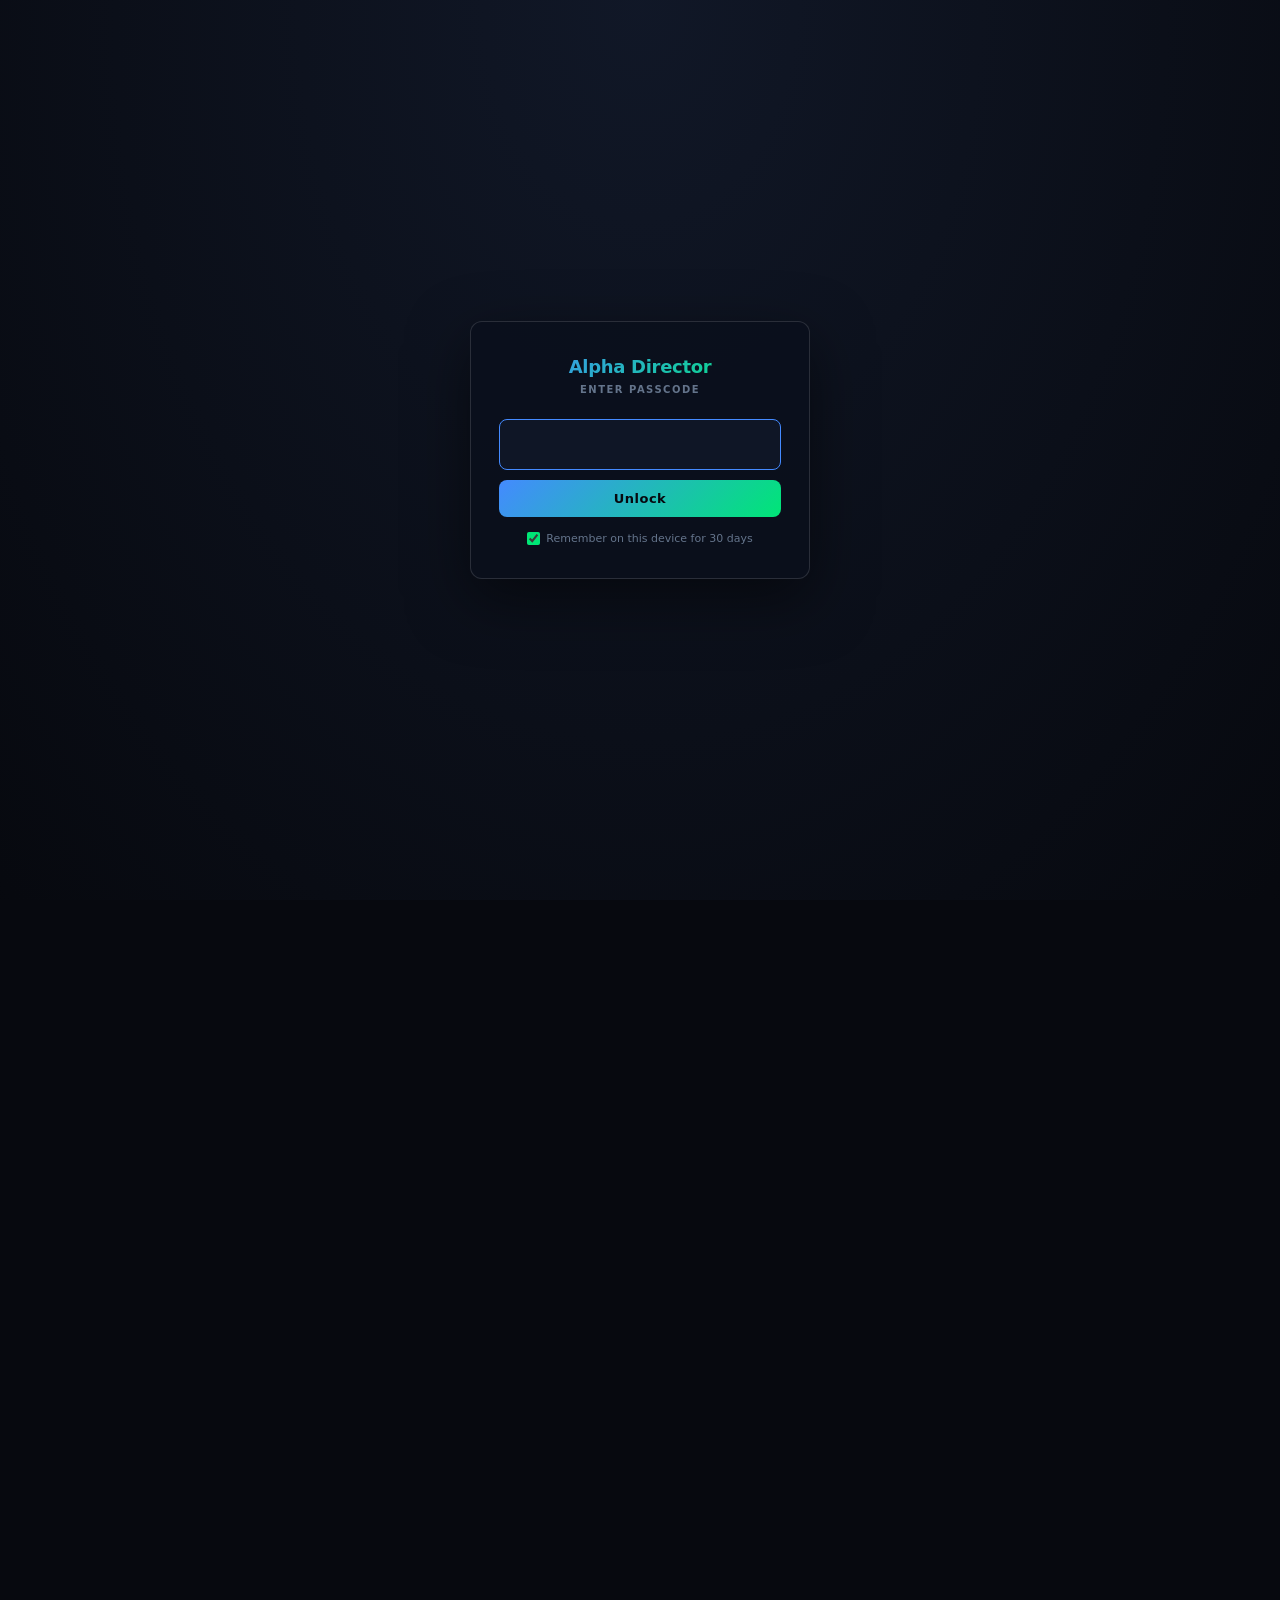
==== docs/index.html @ e4c23305 "init: repository snapshot 2026-06-11" ====
<!DOCTYPE html>
<html lang="en">
<head>
<meta charset="UTF-8">
<script>
// SPA path restoration — paired with 404.html. Rewrites /?/avgo back to /avgo
// synchronously, before any other script or relative-URL fetch runs.
(function(l){
  if (l.search[1] === '/') {
    var decoded = l.search.slice(1).split('&').map(function(s){
      return s.replace(/~and~/g, '&');
    }).join('?');
    window.history.replaceState(null, null,
      l.pathname.slice(0, -1) + decoded + l.hash
    );
  }
})(window.location);
</script>
<meta name="viewport" content="width=device-width,initial-scale=1">
<link rel="icon" type="image/svg+xml" href="favicon.svg">
<link rel="apple-touch-icon" href="favicon.svg">
<title>Alpha Director</title>
<style>
:root{
  --bg:#07090f;--bg2:rgba(11,16,28,.9);--bg3:rgba(17,24,40,.85);
  --border:rgba(255,255,255,.07);--border2:rgba(255,255,255,.13);
  --g:#00e676;--g2:rgba(0,230,118,.12);
  --r:#ff3d71;--r2:rgba(255,61,113,.12);
  --a:#ffd740;--a2:rgba(255,215,64,.12);
  --b:#448aff;--b2:rgba(68,138,255,.12);
  --t:#e2e8f0;--t2:#64748b;--t3:#334155;
  --radius:12px;
  --l1:#00e676;--l2:#448aff;--l3:#64748b;
}
*{box-sizing:border-box;margin:0;padding:0}
html{scroll-behavior:smooth}
body{background:var(--bg);color:var(--t);font-family:-apple-system,'SF Pro Display','Segoe UI',system-ui,sans-serif;font-feature-settings:"tnum";min-height:100vh;line-height:1.4}

/* ── Scrollbar ── */
::-webkit-scrollbar{width:5px;height:5px}
::-webkit-scrollbar-track{background:transparent}
::-webkit-scrollbar-thumb{background:var(--t3);border-radius:3px}

/* ── Ticker tape ── */
.tape-wrap{background:rgba(0,0,0,.5);border-bottom:1px solid var(--border);overflow:hidden;height:30px;display:flex;align-items:center}
.tape{display:flex;gap:32px;white-space:nowrap;animation:scroll 60s linear infinite;padding:0 20px}
@keyframes scroll{0%{transform:translateX(0)}100%{transform:translateX(-50%)}}
.tape-item{font-size:11px;font-weight:600;display:flex;align-items:center;gap:6px}
.tape-sym{color:var(--t2)}

/* ── Header ── */
.hdr{position:sticky;top:0;z-index:99;background:rgba(7,9,15,.92);backdrop-filter:blur(20px);
  border-bottom:1px solid var(--border);padding:12px 24px;
  display:flex;align-items:center;justify-content:space-between;flex-wrap:wrap;gap:10px}
.hdr-brand{font-size:15px;font-weight:800;letter-spacing:-0.3px;background:linear-gradient(135deg,#448aff,#00e676);-webkit-background-clip:text;-webkit-text-fill-color:transparent}
.hdr-sub{font-size:11px;color:var(--t2);margin-top:1px}
.regime-pill{padding:5px 14px;border-radius:20px;font-size:11px;font-weight:700;letter-spacing:.5px;white-space:nowrap}
.regime-on{background:var(--g2);color:var(--g);border:1px solid rgba(0,230,118,.3)}
.regime-caution{background:var(--a2);color:var(--a);border:1px solid rgba(255,215,64,.3)}
.regime-off{background:var(--r2);color:var(--r);border:1px solid rgba(255,61,113,.3)}

/* ── Auth gate ── */
.auth-gate{position:fixed;inset:0;z-index:99999;background:radial-gradient(ellipse at top,rgba(17,24,40,.98),rgba(7,9,15,.98));backdrop-filter:blur(20px);display:flex;align-items:center;justify-content:center;padding:20px}
.auth-card{background:var(--bg2);border:1px solid var(--border2);border-radius:var(--radius);padding:32px 28px;width:100%;max-width:340px;box-shadow:0 20px 60px rgba(0,0,0,.5)}
.auth-brand{font-size:18px;font-weight:800;letter-spacing:-0.3px;background:linear-gradient(135deg,#448aff,#00e676);-webkit-background-clip:text;-webkit-text-fill-color:transparent;text-align:center;margin-bottom:4px}
.auth-sub{font-size:10px;color:var(--t2);text-align:center;margin-bottom:22px;letter-spacing:1.5px;text-transform:uppercase;font-weight:700}
.auth-input{width:100%;background:var(--bg3);border:1px solid var(--border);border-radius:8px;padding:14px;color:var(--t);font-size:18px;font-family:inherit;letter-spacing:6px;text-align:center;outline:none;transition:border-color .15s}
.auth-input:focus{border-color:var(--b)}
.auth-input.err{border-color:var(--r);animation:auth-shake .3s}
@keyframes auth-shake{0%,100%{transform:translateX(0)}25%{transform:translateX(-6px)}75%{transform:translateX(6px)}}
.auth-btn{width:100%;margin-top:10px;background:linear-gradient(135deg,#448aff,#00e676);color:#07090f;border:none;border-radius:8px;padding:11px;font-size:13px;font-weight:800;letter-spacing:.5px;cursor:pointer;font-family:inherit}
.auth-btn:hover{filter:brightness(1.1)}
.auth-remember{display:flex;align-items:center;justify-content:center;gap:6px;margin-top:14px;font-size:11px;color:var(--t2);cursor:pointer;user-select:none}
.auth-remember input{accent-color:var(--g)}
.lock-btn{background:transparent;border:1px solid var(--border2);color:var(--t2);border-radius:20px;padding:5px 10px;font-size:11px;font-weight:600;cursor:pointer;font-family:inherit;line-height:1}
.lock-btn:hover{color:var(--r);border-color:var(--r);background:var(--r2)}
body.gated{overflow:hidden}
body.gated > *:not(#auth-gate){visibility:hidden}

/* ── Layout ── */
.main{max-width:1680px;margin:0 auto;padding:20px 24px}
/* Lock the page itself to viewport width so nothing leaks horizontally
   on narrow phones (Honor Magic V5 closed, etc). overflow-x:clip is
   used instead of :hidden so position:sticky on .hdr keeps working. */
html,body{overflow-x:clip;max-width:100vw}
@supports not (overflow:clip){html,body{overflow-x:hidden}}
.section{margin-bottom:28px}
.sec-label{font-size:10px;font-weight:700;letter-spacing:1.8px;text-transform:uppercase;color:var(--t3);margin-bottom:12px;display:flex;align-items:center;gap:8px}
.sec-label::after{content:'';flex:1;height:1px;background:var(--border)}

/* ── Index tiles ── */
.idx-grid{display:grid;grid-template-columns:repeat(auto-fit,minmax(130px,1fr));gap:10px}
.idx-card{background:var(--bg2);border:1px solid var(--border);border-radius:var(--radius);padding:12px 14px;position:relative;overflow:hidden;transition:border-color .2s}
.idx-card:hover{border-color:var(--border2)}
.idx-card::before{content:'';position:absolute;inset:0;background:linear-gradient(135deg,transparent 60%,rgba(255,255,255,.02));pointer-events:none}
.idx-name{font-size:9px;font-weight:700;letter-spacing:1.5px;text-transform:uppercase;color:var(--t2);margin-bottom:6px}
.idx-price{font-size:20px;font-weight:800;line-height:1}
.idx-chg{font-size:12px;font-weight:600;margin-top:3px}

/* ── Portfolio summary bar ── */
.port-summary{background:linear-gradient(135deg,rgba(11,16,28,.9),rgba(17,24,40,.8));border:1px solid var(--border);border-radius:var(--radius);padding:14px 20px;display:flex;gap:28px;flex-wrap:wrap;margin-bottom:20px;align-items:center}
.ps-stat{display:flex;flex-direction:column;gap:1px}
.ps-label{font-size:9px;font-weight:700;text-transform:uppercase;letter-spacing:1.2px;color:var(--t2)}
.ps-val{font-size:18px;font-weight:800}
.ps-divider{width:1px;background:var(--border);align-self:stretch;display:none}
@media(min-width:600px){.ps-divider{display:block}}

/* ── Portfolio grid ── */
.port-grid{display:grid;grid-template-columns:repeat(auto-fill,minmax(268px,1fr));gap:12px}

/* ── Stock card ── */
.scard{background:var(--bg2);border:1px solid var(--border);border-left:3px solid var(--border);border-radius:var(--radius);padding:14px;position:relative;transition:transform .15s,box-shadow .15s,border-color .15s;cursor:default}
.scard:hover{transform:translateY(-2px);border-color:var(--border2)}
.scard.v-yes{border-left-color:var(--g)}
.scard.v-wait{border-left-color:var(--a)}
.scard.v-no{border-left-color:var(--r)}
.scard.v-yes:hover{box-shadow:0 6px 28px rgba(0,230,118,.1)}
.scard.v-no:hover{box-shadow:0 6px 28px rgba(255,61,113,.1)}

.sc-top{display:flex;justify-content:space-between;align-items:flex-start;margin-bottom:8px}
.sc-ticker{font-size:17px;font-weight:800;letter-spacing:-.2px}
.sc-theme{font-size:9px;color:var(--t2);margin-top:1px;font-weight:600}
.sc-class{font-size:9px;padding:2px 6px;border-radius:4px;font-weight:700;letter-spacing:.5px;text-transform:uppercase}
.sc-class.core{background:var(--b2);color:var(--b)}
.sc-class.swing{background:var(--a2);color:var(--a)}
.sc-class.spec{background:rgba(180,0,255,.12);color:#ce93d8}

.sc-price-row{display:flex;align-items:baseline;gap:8px;margin-bottom:8px}
.sc-price{font-size:22px;font-weight:800;line-height:1}
.sc-chg{font-size:12px;font-weight:700}

.sc-pills{display:flex;flex-wrap:wrap;gap:5px;margin-bottom:9px}
.pill{font-size:10px;padding:2px 7px;border-radius:4px;font-weight:700;background:rgba(255,255,255,.05);color:var(--t2)}
.pill.g{background:var(--g2);color:var(--g)}
.pill.r{background:var(--r2);color:var(--r)}
.pill.a{background:var(--a2);color:var(--a)}

/* P&L bar */
.pnl-bar{margin-bottom:9px}
.pnl-bar-top{display:flex;justify-content:space-between;font-size:10px;color:var(--t2);margin-bottom:3px;font-weight:600}
.pnl-track{height:4px;background:var(--border);border-radius:2px;overflow:hidden}
.pnl-fill{height:100%;border-radius:2px}

/* Analyst bar */
.analyst-section{margin-bottom:8px}
.analyst-bar{display:flex;height:5px;border-radius:3px;overflow:hidden;gap:2px;margin-bottom:3px}
.ab-buy{background:var(--g)}
.ab-hold{background:var(--a)}
.ab-sell{background:var(--r)}
.analyst-counts{display:flex;gap:10px;font-size:9px;color:var(--t2);font-weight:600}
.analyst-counts span.buy{color:var(--g)}
.analyst-counts span.hold{color:var(--a)}
.analyst-counts span.sell{color:var(--r)}

/* Target */
.target-row{display:flex;justify-content:space-between;font-size:10px;color:var(--t2);margin-bottom:7px}
.target-up{color:var(--g);font-weight:700}
.target-dn{color:var(--r);font-weight:700}

/* Verdict row */
.sc-bot{display:flex;justify-content:space-between;align-items:center}
.verdict-badge{padding:3px 10px;border-radius:6px;font-size:11px;font-weight:800;letter-spacing:.3px}
.verdict-badge.yes{background:var(--g2);color:var(--g)}
.verdict-badge.wait{background:var(--a2);color:var(--a)}
.verdict-badge.no{background:var(--r2);color:var(--r)}

/* Action Center */
.action-grid{display:grid;grid-template-columns:repeat(auto-fill,minmax(240px,1fr));gap:10px;min-width:0;width:100%}
.action-grid>*{min-width:0;box-sizing:border-box}
.acard{background:var(--bg2);border:1px solid var(--border);border-radius:var(--radius);padding:14px;border-top:3px solid var(--border);cursor:pointer;transition:border-color .15s,box-shadow .15s;min-width:0;overflow:hidden;box-sizing:border-box;word-break:break-word}
.acard:hover{box-shadow:0 0 0 1px rgba(255,255,255,.12);border-color:rgba(255,255,255,.18)}
.acard.strong-buy{border-top-color:var(--g)}
.acard.buy{border-top-color:#00b4d8}
.acard.watch{border-top-color:#a78bfa}
.acard.trim{border-top-color:var(--a)}
.acard.exit{border-top-color:var(--r)}
.acard-action{font-size:10px;font-weight:800;letter-spacing:.8px;margin-bottom:4px}
.acard-ticker{font-size:18px;font-weight:800;margin-bottom:6px}
.acard-price{font-size:13px;color:var(--txt2)}
.acard-row{display:flex;justify-content:space-between;font-size:11px;color:var(--txt2);margin-top:4px}
.acard-row b{color:var(--txt)}
/* Stock modal */
/* Full-page mode by default — no popup. User has explicitly requested
   that every tradeable item open in its own dedicated /alpha-director/<slug>
   page rather than as a centered popup modal. */
#stock-modal-overlay{display:none;position:fixed;inset:0;background:var(--bg);z-index:9000;align-items:stretch;justify-content:stretch;padding:0}
#stock-modal-overlay.open{display:flex}
#stock-modal-box{background:var(--bg);border:none;border-radius:0;width:100%;height:100%;max-width:none;max-height:none;display:flex;flex-direction:column;overflow:hidden}

/* Chart embed inside the per-ticker page — sized large so the chart is
   genuinely readable inline. Click the chart to open the in-page
   lightbox (full-screen, with X / click-outside / Esc to close).
   PNG aspect bumped to ~14:10 so it doesn't look stretched at wide widths. */
.sm-chart-embed{
  background:#0e1a2e;
  border:1px solid var(--border);
  border-radius:12px;
  padding:8px;
  overflow:hidden;
  width:100%;
  max-width:100%;
  position:relative;
  display:flex;
  align-items:center;
  justify-content:center;
  min-height:420px;
  max-height:88vh;
  cursor:zoom-in;
  transition:border-color .15s;
}
.sm-chart-embed:hover{border-color:var(--border2)}
.sm-chart-embed img{
  max-width:100%;
  max-height:100%;
  width:auto;
  height:auto;
  display:block;
}
.sm-chart-fallback{color:var(--t2);font-size:12px;padding:24px 18px;text-align:center}
.sm-chart-fullbtn{display:block;text-align:right;font-size:10px;color:var(--t3);background:none;border:none;font-family:inherit;padding:6px 4px 0 0;letter-spacing:.5px;cursor:pointer;width:auto;margin-left:auto}
.sm-chart-fullbtn:hover{color:var(--b)}

/* In-page chart lightbox — opens when user clicks the embedded chart
   (or the 'Open full chart' link). Has explicit close button (X), Esc
   key, and click-outside handlers. z-index above the per-ticker page
   modal (which is z-index 9000) so it stacks correctly. */
.chart-lightbox-overlay{
  position:fixed;inset:0;
  background:rgba(0,0,0,.94);
  z-index:9999;
  display:none;
  align-items:center;justify-content:center;
  padding:48px 24px 32px;
  cursor:zoom-out;
  backdrop-filter:blur(6px);
}
.chart-lightbox-overlay.open{display:flex}
.chart-lightbox-img{
  max-width:100%;max-height:100%;
  width:auto;height:auto;
  object-fit:contain;
  cursor:default;
  border-radius:8px;
  box-shadow:0 24px 80px rgba(0,0,0,.6);
}
.chart-lightbox-close{
  position:fixed;top:14px;right:18px;
  background:rgba(255,255,255,.10);
  border:1px solid rgba(255,255,255,.25);
  color:#fff;
  width:46px;height:46px;
  border-radius:50%;
  font-size:22px;line-height:1;
  cursor:pointer;
  display:flex;align-items:center;justify-content:center;
  z-index:10000;
  transition:background .15s,border-color .15s;
  font-family:inherit;
  padding:0;
}
.chart-lightbox-close:hover{background:rgba(255,255,255,.18);border-color:rgba(255,255,255,.45)}
.chart-lightbox-hint{
  position:fixed;bottom:14px;left:50%;transform:translateX(-50%);
  font-size:11px;color:rgba(255,255,255,.45);
  letter-spacing:.5px;
  pointer-events:none;
}
/* Compact color/line key under the chart so the user can decode it
   instantly without parsing the in-image legend. */
.sm-chart-legend-block{margin-top:8px}
.sm-chart-legend-title{font-size:10px;font-weight:800;letter-spacing:1.2px;text-transform:uppercase;color:var(--t3);padding:8px 4px 2px;border-top:1px solid var(--border);margin-top:4px}
.sm-chart-legend{display:flex;flex-wrap:wrap;gap:6px 14px;font-size:11px;color:var(--t2);padding:6px 4px 4px;line-height:1.5}
.sm-chart-legend > span{display:inline-flex;align-items:center;gap:6px;white-space:nowrap}
.leg-dot{display:inline-block;width:11px;height:11px;border-radius:3px;flex-shrink:0;border:1px solid rgba(255,255,255,.06)}
.leg-dash{display:inline-block;width:14px;height:0;border-top:2px dashed currentColor;flex-shrink:0}
@media(max-width:600px){
  .sm-chart-embed{max-height:72vh;min-height:300px;padding:4px}
  .chart-lightbox-overlay{padding:60px 8px 24px}
  .chart-lightbox-close{top:10px;right:10px;width:42px;height:42px}
}
/* Old .sm-analysis grid rule removed — replaced by .sm-analysis-v2 (flex column) */

/* v4 status block — single integrated decision header + 5 sections.
   Critical: flex-shrink:0 + explicit width — without these, the parent
   flex container (#sm-info-panel) collapses this element to 0×0 because
   the chart embed above eats all available height in the flex layout. */
.sm-analysis-v2{
  display:flex;flex-direction:column;gap:0;
  background:rgba(255,255,255,.02);
  border:1px solid var(--border2);
  border-radius:12px;
  padding:0;
  font-size:13px;line-height:1.6;
  overflow:hidden;
  width:100%;
  flex-shrink:0;        /* don't let parent flex collapse us */
  min-height:120px;     /* visible even with empty body */
  margin-top:8px;
}
.sm-analysis-header{display:flex;align-items:center;gap:10px;padding:14px 18px;background:rgba(255,255,255,.05);border-bottom:1px solid var(--border);flex-wrap:wrap;flex-shrink:0;min-height:60px}
.sm-action-badge{font-size:14px;font-weight:900;letter-spacing:.6px;padding:6px 14px;border-radius:8px;background:rgba(0,0,0,.35);border:1.5px solid;text-transform:uppercase}
.sm-confidence{font-size:12px;font-weight:800;letter-spacing:.4px;padding:5px 11px;border-radius:6px;background:rgba(0,0,0,.25);border:1.5px solid}
.sm-section{display:grid;grid-template-columns:160px 1fr;gap:6px 14px;padding:11px 18px;border-bottom:1px solid var(--border);align-items:start;flex-shrink:0;min-height:40px}
.sm-section:last-child{border-bottom:none}
.sm-section-key{font-size:11px;font-weight:800;letter-spacing:1.2px;text-transform:uppercase;color:var(--t3);padding-top:2px;white-space:nowrap}
.sm-section-val{color:var(--t)}
.sm-section-val strong{color:#fff;font-weight:700}
.sm-section-play{background:rgba(16,185,129,.06);border-top:1px solid rgba(16,185,129,.20)}
.sm-section-play .sm-section-key{color:#10b981}
.sm-section-play .sm-section-val{font-weight:600;color:#dcfce7}
@media(max-width:600px){
  .sm-section{grid-template-columns:1fr;gap:2px 0}
  .sm-section-key{padding-top:6px}
  .sm-analysis-header{padding:12px 14px}
  .sm-section{padding:10px 14px}
}
@media(max-width:600px){
  .sm-analysis{grid-template-columns:1fr;gap:2px 0;padding:12px 14px}
  .sm-analysis-key{padding-top:8px}
}
/* ── Full-page ticker view (URL = /alpha-director/<ticker>) ────────────────
   Mobile-first redesign. Fluid type, safe-area aware, sticky header,
   responsive grids. Scoped to body.ticker-page so the in-dashboard popup
   modal is completely unaffected. */
body.ticker-page{overscroll-behavior-y:none}
body.ticker-page #stock-modal-overlay{padding:0;background:var(--bg)}
body.ticker-page #stock-modal-overlay.open{align-items:stretch;justify-content:stretch}
body.ticker-page #stock-modal-box{
  max-width:none;max-height:none;width:100%;
  height:100vh;height:100dvh;          /* dvh accounts for iOS URL-bar collapse */
  border:0;border-radius:0;box-shadow:none;
  background:var(--bg);
}
/* Sticky header w/ notch-safe inset; title gets its own row on tight phones */
body.ticker-page #stock-modal-header{
  position:sticky;top:0;z-index:5;
  padding:calc(10px + env(safe-area-inset-top)) clamp(12px,4vw,22px) 12px;
  gap:8px;
  background:linear-gradient(180deg,var(--bg) 0%,rgba(7,9,15,.92) 100%);
  backdrop-filter:saturate(140%) blur(8px);
  -webkit-backdrop-filter:saturate(140%) blur(8px);
  border-bottom:1px solid rgba(255,255,255,.06);
}
body.ticker-page #stock-modal-title{
  font-size:clamp(18px,5.2vw,26px);
  letter-spacing:.4px;line-height:1.3;
  margin-right:0;
}
body.ticker-page #stock-modal-header .sm-toggle{
  padding:9px 14px;font-size:12px;min-height:38px;border-radius:10px;
  flex-shrink:0;order:-1;                /* Back always leftmost */
}
body.ticker-page #stock-modal-header .sm-close{display:none}
body.ticker-page .sm-badge{font-size:10.5px;padding:4px 10px}
/* Metrics — horizontal scroller on phones, never wraps awkwardly */
body.ticker-page #stock-modal-metrics{
  padding:12px clamp(12px,4vw,22px);
  gap:18px;flex-wrap:nowrap;
  overflow-x:auto;-webkit-overflow-scrolling:touch;
  scrollbar-width:none;
  mask-image:linear-gradient(90deg,#000 calc(100% - 24px),transparent);
  -webkit-mask-image:linear-gradient(90deg,#000 calc(100% - 24px),transparent);
}
body.ticker-page #stock-modal-metrics::-webkit-scrollbar{display:none}
body.ticker-page .sm-metric{flex-shrink:0;min-width:62px}
body.ticker-page .sm-metric-label{font-size:9.5px;color:#5a6577}
body.ticker-page .sm-metric-value{font-size:13.5px}
/* Info panel — fluid padding, safe-area bottom inset, comfy max width */
body.ticker-page #sm-info-panel{
  max-width:980px;margin:0 auto;
  padding:20px clamp(14px,4.5vw,28px);
  padding-bottom:calc(32px + env(safe-area-inset-bottom));
  gap:20px;
}
body.ticker-page .sm-section-title{font-size:10px;letter-spacing:1.2px}
body.ticker-page .sm-row{font-size:12px;padding:5px 0}
body.ticker-page .sm-row-label{color:#6b7280}
body.ticker-page .sm-row-value{color:#dbe2ea}
body.ticker-page .sm-data-cell,body.ticker-page .sm-tech-item{padding:11px 13px}
body.ticker-page .sm-data-val,body.ticker-page .sm-tech-val{font-size:13px}
body.ticker-page .sm-data-lbl,body.ticker-page .sm-tech-label{font-size:9.5px;color:#54607a}
body.ticker-page .tv-chart-link{padding:14px 16px;border-radius:12px;min-height:54px}
body.ticker-page .tv-chart-link-title{font-size:14px}
body.ticker-page .sm-cat-item{padding:12px 14px;border-radius:10px}
body.ticker-page .sm-cat-btn,body.ticker-page .sm-open-tv{
  min-height:36px;padding:8px 14px;font-size:11px;
  display:inline-flex;align-items:center;
}
/* Phone tweaks: tech 4-col → 2-col, more breathing room */
@media(max-width:560px){
  body.ticker-page .sm-tech-snap{grid-template-columns:repeat(2,1fr)}
  body.ticker-page #sm-info-panel{gap:18px}
}
/* Very narrow phones (≤360px iPhone SE 1st gen): collapse data grid too */
@media(max-width:360px){
  body.ticker-page .sm-data-grid{grid-template-columns:1fr}
  body.ticker-page #stock-modal-title{font-size:20px}
}
/* Landscape phones: tighten vertical spacing */
@media(max-height:480px) and (orientation:landscape){
  body.ticker-page #stock-modal-header{padding-top:calc(6px + env(safe-area-inset-top));padding-bottom:8px}
  body.ticker-page #sm-info-panel{padding-top:14px;gap:14px}
}
#stock-modal-header{padding:14px 18px;border-bottom:1px solid #1a1a1a;display:flex;align-items:center;gap:10px;flex-wrap:wrap;flex-shrink:0}
#stock-modal-title{font-size:22px;font-weight:800;letter-spacing:1px;color:#fff;margin-right:auto}
.sm-badge{padding:3px 10px;border-radius:6px;font-size:10px;font-weight:800;letter-spacing:.5px}
.sm-toggle{background:#111;border:1px solid #2a2a2a;color:#777;padding:5px 12px;border-radius:8px;font-size:11px;font-weight:700;cursor:pointer;transition:all .15s;user-select:none}
.sm-toggle.active{background:#1e1e1e;color:#e0e0e0;border-color:#3a3a3a}
.sm-close{background:none;border:none;color:#555;font-size:22px;cursor:pointer;padding:0 4px;line-height:1;transition:color .15s}
.sm-close:hover{color:#ccc}
#stock-modal-metrics{padding:10px 18px;border-bottom:1px solid #1a1a1a;display:flex;flex-wrap:wrap;gap:16px;flex-shrink:0}
.sm-metric{display:flex;flex-direction:column;gap:1px}
.sm-metric-label{font-size:9px;text-transform:uppercase;letter-spacing:.5px;color:#444}
.sm-metric-value{font-size:12px;font-weight:700;color:#ccc}
#stock-modal-body{display:flex;flex:1;overflow:hidden;min-height:0}
#sm-chart-panel{display:none}
#sm-info-panel{overflow-y:auto;overflow-x:hidden;padding:16px 18px;display:flex;flex-direction:column;gap:16px;background:#080808;width:100%;min-width:0}
.tv-chart-link{display:flex;align-items:center;gap:12px;padding:11px 14px;border-radius:9px;background:rgba(21,101,192,.09);border:1px solid rgba(21,101,192,.28);text-decoration:none;color:#fff;transition:border-color .15s,background .15s}
.tv-chart-link:hover{border-color:rgba(33,150,243,.5);background:rgba(21,101,192,.16)}
.tv-chart-link-main{flex:1;min-width:0;display:flex;flex-direction:column;gap:2px}
.tv-chart-link-title{font-size:13px;font-weight:700;color:#90caf9}
.tv-chart-link-strats{font-size:9px;color:#37474f}
.tv-chart-link-arrow{color:#1565c0;font-size:14px;font-weight:800;flex-shrink:0}
.sm-tech-snap{display:grid;grid-template-columns:repeat(4,1fr);gap:1px;background:#181818;border-radius:9px;overflow:hidden}
.sm-tech-item{padding:9px 11px;background:#0c0c0c;display:flex;flex-direction:column;gap:3px}
.sm-tech-label{font-size:9px;text-transform:uppercase;letter-spacing:.5px;color:#333;font-weight:700}
.sm-tech-val{font-size:12px;font-weight:800}
.sm-data-grid{display:grid;grid-template-columns:1fr 1fr;gap:1px;background:#181818;border-radius:9px;overflow:hidden}
.sm-data-cell{padding:9px 12px;background:#0c0c0c;display:flex;flex-direction:column;gap:2px}
.sm-data-lbl{font-size:9px;text-transform:uppercase;letter-spacing:.5px;color:#333;font-weight:700}
.sm-data-val{font-size:12px;font-weight:700;color:#ccc}
.sm-section-title{font-size:9px;text-transform:uppercase;letter-spacing:1px;color:#333;border-bottom:1px solid #161616;padding-bottom:5px;margin-bottom:10px;font-weight:700}
.sm-row{display:flex;justify-content:space-between;align-items:center;font-size:11px;padding:3px 0;border-bottom:1px solid #111}
.sm-row:last-child{border-bottom:none}
.sm-row-label{color:#555}
.sm-row-value{font-weight:700;text-align:right;color:#ccc}
.sm-cat-item{background:#0c0c0c;border-radius:7px;padding:9px 11px;font-size:11px;border:1px solid #161616}
.sm-cat-item-name{font-weight:700;color:#e0e0e0;margin-bottom:3px}
.sm-cat-item-meta{color:#555;font-size:10px}
.sm-rule-chips{display:flex;flex-wrap:wrap;gap:6px}
.sm-chip{padding:3px 9px;border-radius:12px;font-size:10px;font-weight:700}
.sm-chip-ok{background:#0a2a1a;color:#00e676;border:1px solid #1b5e20}
.sm-chip-warn{background:#2a1a00;color:#ffd740;border:1px solid #5e4000}
.sm-chip-bad{background:#2a0010;color:#ff3d71;border:1px solid #5e0020}
.sm-open-tv{display:inline-block;margin-top:8px;padding:5px 12px;border-radius:6px;background:#1565c0;color:#90caf9;font-size:10px;font-weight:700;text-decoration:none;border:1px solid #1976d2}
.sm-open-tv:hover{background:#1976d2;color:#fff}
.sm-cat-btn{display:inline-block;margin-top:5px;padding:3px 9px;border-radius:5px;background:rgba(255,215,64,.1);color:var(--a);font-size:10px;font-weight:700;cursor:pointer;border:1px solid rgba(255,215,64,.25)}
.sm-cat-btn:hover{background:rgba(255,215,64,.18)}
@media(max-width:700px){#stock-modal-box{max-height:100vh;border-radius:0}#sm-info-panel{padding:12px 14px}}
.risk-badge{display:inline-block;font-size:9px;font-weight:800;padding:2px 7px;border-radius:4px;letter-spacing:.4px}
.risk-badge.low{background:var(--g2);color:var(--g)}
.risk-badge.medium{background:var(--b2);color:var(--b)}
.risk-badge.high{background:var(--a2);color:var(--a)}
.risk-badge.very-high{background:var(--r2);color:var(--r)}
/* Allocation table — wrapped in .alloc-scroll on narrow viewports so the
   table is the only thing that scrolls horizontally; the rest of the page
   stays inside viewport width. */
.alloc-scroll{
  overflow-x:auto;-webkit-overflow-scrolling:touch;
  margin:0 -8px;padding:0 8px 4px;        /* visual breathing room around scroll edges */
  scrollbar-width:thin;
}
.alloc-scroll::-webkit-scrollbar{height:6px}
.alloc-scroll::-webkit-scrollbar-thumb{background:rgba(255,255,255,.12);border-radius:3px}
.alloc-table{width:100%;border-collapse:collapse;font-size:12px}
.alloc-scroll .alloc-table{min-width:680px}   /* preserve readability while scrolling */
/* Market Sentiment 2-pane layout: side-by-side on tablets+, stacked on phones */
.sent-row{display:grid;grid-template-columns:220px 1fr;gap:16px;align-items:start;padding-top:12px}
@media(max-width:640px){.sent-row{grid-template-columns:1fr;gap:14px}}
.alloc-table th{text-align:left;padding:6px 10px;font-size:10px;font-weight:700;letter-spacing:.6px;color:var(--txt2);border-bottom:1px solid var(--border)}
.alloc-table td{padding:6px 10px;border-bottom:1px solid rgba(255,255,255,.04)}
.alloc-bar-wrap{background:rgba(255,255,255,.06);border-radius:3px;height:6px;width:80px;overflow:hidden;display:inline-block;vertical-align:middle;margin-right:6px}
.alloc-bar{height:100%;border-radius:3px;background:var(--g)}
.alloc-bar.buy{background:#00b4d8}
.alloc-bar.trim{background:var(--a)}
/* Alert badges */
.alert-badges{display:flex;gap:4px;flex-wrap:wrap;margin-top:7px}
.abadge{font-size:9px;font-weight:700;padding:2px 7px;border-radius:4px;letter-spacing:.3px}
.abadge.danger{background:var(--r2);color:var(--r);animation:pulse 2s infinite}
.abadge.warning{background:var(--a2);color:var(--a)}
.abadge.info{background:var(--b2);color:var(--b)}
@keyframes pulse{0%,100%{opacity:1}50%{opacity:.6}}

/* ── Macro strip ── */
.macro-grid{display:grid;grid-template-columns:repeat(auto-fit,minmax(120px,1fr));gap:10px}
.macro-card{background:var(--bg2);border:1px solid var(--border);border-radius:var(--radius);padding:12px 14px;text-align:center;transition:border-color .2s}
.macro-card:hover{border-color:var(--border2)}
.mc-label{font-size:9px;font-weight:700;text-transform:uppercase;letter-spacing:1.2px;color:var(--t2);margin-bottom:5px}
.mc-val{font-size:20px;font-weight:800}
.mc-sub{font-size:10px;color:var(--t2);margin-top:2px;font-weight:600}

/* ── Sector grid ── */
.sector-grid{display:grid;grid-template-columns:repeat(auto-fill,minmax(148px,1fr));gap:8px}
.sec-card{background:var(--bg2);border:1px solid var(--border);border-radius:8px;padding:10px 12px;display:flex;justify-content:space-between;align-items:center;transition:border-color .15s}
.sec-card:hover{border-color:var(--border2)}
.sec-name{font-size:10px;font-weight:700;color:var(--t2)}
.sec-ticker{font-size:9px;color:var(--t3);margin-top:1px}
.sec-right{text-align:right}
.sec-1d{font-size:14px;font-weight:800}
.sec-5d{font-size:9px;color:var(--t2);margin-top:1px}
.trend-up::before{content:'▲ ';font-size:8px;color:var(--g)}
.trend-dn::before{content:'▼ ';font-size:8px;color:var(--r)}

/* ── Crypto ── */
.crypto-top{display:grid;grid-template-columns:repeat(auto-fit,minmax(140px,1fr));gap:10px;margin-bottom:12px}
.btc-card{background:var(--bg2);border:1px solid var(--border);border-radius:var(--radius);padding:12px 14px}
.btc-label{font-size:9px;font-weight:700;text-transform:uppercase;letter-spacing:1.2px;color:var(--t2);margin-bottom:4px}
.btc-price{font-size:20px;font-weight:800}
.btc-chg{font-size:12px;font-weight:600;margin-top:2px}

.crypto-port-grid{display:grid;grid-template-columns:repeat(auto-fill,minmax(200px,1fr));gap:8px}
.ccard{background:var(--bg2);border:1px solid var(--border);border-radius:8px;padding:10px 12px;display:flex;justify-content:space-between;align-items:center}
.cc-sym{font-size:13px;font-weight:800}
.cc-theme{font-size:9px;color:var(--t2);margin-top:1px}
.cc-price{font-size:13px;font-weight:700;text-align:right}
.cc-pnl{font-size:10px;font-weight:700;text-align:right;margin-top:1px}

/* ── Fear & Greed ── */
.fg-wrapper{display:grid;grid-template-columns:200px 1fr;gap:16px;align-items:center}
.fg-card{background:var(--bg2);border:1px solid var(--border);border-radius:var(--radius);padding:20px;text-align:center}
.fg-score{font-size:56px;font-weight:900;line-height:1}
.fg-label{font-size:12px;color:var(--t2);margin-top:4px;font-weight:600}
.fg-signal{font-size:11px;margin-top:8px;padding:6px 12px;border-radius:8px}
.fg-bar{width:100%;height:8px;border-radius:4px;background:linear-gradient(90deg,#ff1744,#ffd740,#00e676);margin-top:12px;position:relative}
.fg-needle{position:absolute;top:-4px;width:2px;height:16px;background:white;border-radius:1px;transform:translateX(-50%)}

/* ── Earnings ── */
.earn-grid{display:grid;grid-template-columns:repeat(5,1fr);gap:10px}
.earn-day{background:var(--bg2);border:1px solid var(--border);border-radius:var(--radius);padding:12px}
.earn-dayname{font-size:9px;font-weight:700;text-transform:uppercase;letter-spacing:1.2px;color:var(--t2);margin-bottom:8px}
.earn-t{font-size:11px;font-weight:700;padding:3px 0;border-bottom:1px solid var(--border)}
.earn-t:last-child{border-bottom:none}
.earn-t.mine{color:var(--g)}
.earn-empty{font-size:10px;color:var(--t3);font-style:italic}

/* ── Macro alert banner ── */
.macro-banner{background:var(--a2);border:1px solid rgba(255,215,64,.2);border-radius:8px;padding:8px 14px;font-size:11px;font-weight:700;color:var(--a);margin-bottom:16px;display:flex;align-items:center;gap:6px}

/* ── Footer ── */
.footer{text-align:center;color:var(--t3);font-size:10px;padding:20px;border-top:1px solid var(--border);margin-top:8px}

/* ── Responsive ── */
@media(max-width:900px){.earn-grid{grid-template-columns:repeat(3,1fr)}.fg-wrapper{grid-template-columns:1fr}}
@media(max-width:640px){.port-grid{grid-template-columns:1fr 1fr}.earn-grid{grid-template-columns:repeat(2,1fr)}.main{padding:14px 14px}.hdr{padding:10px 14px}}
@media(max-width:480px){.action-grid{grid-template-columns:1fr!important}.acard{min-width:0;overflow:hidden}}
@media(max-width:420px){.port-grid{grid-template-columns:1fr}}

/* ── Layer labels ── */
.layer-band{display:flex;align-items:center;gap:10px;margin:28px 0 16px;padding:0 2px}
.layer-num{font-size:9px;font-weight:900;letter-spacing:2px;padding:3px 8px;border-radius:4px;white-space:nowrap}
.layer-num.l1{background:rgba(0,230,118,.15);color:var(--l1);border:1px solid rgba(0,230,118,.25)}
.layer-num.l2{background:rgba(68,138,255,.1);color:var(--l2);border:1px solid rgba(68,138,255,.2)}
.layer-num.l3{background:rgba(100,116,139,.1);color:var(--l3);border:1px solid rgba(100,116,139,.2)}
.layer-title{font-size:13px;font-weight:700;color:var(--t)}
.layer-desc{font-size:11px;color:var(--t3);margin-left:2px}
.layer-line{flex:1;height:1px;background:var(--border)}

/* ── Collapsible card ── */
.coll-card{background:var(--bg2);border:1px solid var(--border);border-radius:var(--radius);margin-bottom:10px;overflow:hidden;transition:border-color .2s}
.coll-card:hover{border-color:var(--border2)}
.coll-header{display:flex;align-items:center;justify-content:space-between;padding:12px 16px;cursor:pointer;user-select:none;gap:12px}
.coll-header:hover{background:rgba(255,255,255,.02)}
.coll-left{display:flex;align-items:center;gap:10px;min-width:0}
.coll-icon{font-size:14px;flex-shrink:0}
.coll-name{font-size:12px;font-weight:700;color:var(--t);white-space:nowrap}
.coll-summary{font-size:11px;color:var(--t2);white-space:nowrap;overflow:hidden;text-overflow:ellipsis;min-width:0}
.coll-annotation{font-size:10px;font-weight:700;padding:2px 8px;border-radius:10px;white-space:nowrap;flex-shrink:0}
.coll-annotation.bullish{background:var(--g2);color:var(--g)}
.coll-annotation.bearish{background:var(--r2);color:var(--r)}
.coll-annotation.neutral{background:rgba(255,255,255,.06);color:var(--t2)}
.coll-annotation.warning{background:var(--a2);color:var(--a)}
.coll-chevron{color:var(--t3);font-size:12px;flex-shrink:0;transition:transform .2s}
.coll-chevron.open{transform:rotate(180deg)}
.coll-body{padding:0 16px 16px;border-top:1px solid var(--border)}
.coll-body.collapsed{display:none}

/* ── DCA diff badge ── */
.dca-diff{font-size:10px;font-weight:700;padding:1px 6px;border-radius:4px;margin-left:6px}
.dca-diff.up{background:rgba(0,230,118,.15);color:var(--g)}
.dca-diff.dn{background:rgba(255,61,113,.12);color:var(--r)}
.dca-diff.same{background:rgba(255,255,255,.06);color:var(--t3)}

/* ── Inputs drawer ── */
.drawer-overlay{position:fixed;inset:0;background:rgba(0,0,0,.5);z-index:199;opacity:0;pointer-events:none;transition:opacity .25s}
.drawer-overlay.open{opacity:1;pointer-events:all}
.drawer{position:fixed;top:0;right:0;height:100%;width:320px;max-width:90vw;background:rgba(10,14,26,.97);backdrop-filter:blur(20px);border-left:1px solid var(--border2);z-index:200;transform:translateX(100%);transition:transform .25s ease;overflow-y:auto;padding:20px}
.drawer.open{transform:translateX(0)}
.drawer-title{font-size:14px;font-weight:800;margin-bottom:20px;display:flex;justify-content:space-between;align-items:center}
.drawer-close{cursor:pointer;color:var(--t2);font-size:18px;line-height:1;padding:4px}
.drawer-section{margin-bottom:20px}
.drawer-section-title{font-size:9px;font-weight:700;letter-spacing:1.5px;text-transform:uppercase;color:var(--t3);margin-bottom:10px;padding-bottom:6px;border-bottom:1px solid var(--border)}
.drawer-row{display:flex;justify-content:space-between;align-items:center;font-size:12px;padding:5px 0;border-bottom:1px solid var(--border);gap:8px}
.drawer-row:last-child{border-bottom:none}
.drawer-label{color:var(--t2);min-width:0;flex:1}
.drawer-val{font-weight:700;color:var(--t);flex-shrink:0;text-align:right}
.settings-btn{background:rgba(255,255,255,.06);border:1px solid var(--border);border-radius:8px;color:var(--t2);font-size:11px;font-weight:700;padding:6px 12px;cursor:pointer;transition:all .2s}
.settings-btn:hover{background:rgba(255,255,255,.1);color:var(--t);border-color:var(--border2)}

/* ── Polymarket ── */
.pm-grid{display:grid;grid-template-columns:repeat(auto-fill,minmax(280px,1fr));gap:8px}
.pm-card{background:var(--bg3);border:1px solid var(--border);border-radius:8px;padding:12px 14px}
.pm-question{font-size:11px;font-weight:600;color:var(--t);margin-bottom:8px;line-height:1.4}
.pm-bar-wrap{height:6px;background:rgba(255,255,255,.06);border-radius:3px;overflow:hidden;margin-bottom:5px}
.pm-bar-fill{height:100%;border-radius:3px;background:var(--g);transition:width .3s}
.pm-meta{display:flex;justify-content:space-between;font-size:10px;color:var(--t2)}
.pm-signal-row{display:grid;grid-template-columns:repeat(auto-fit,minmax(140px,1fr));gap:8px;margin-bottom:12px}
.pm-signal{background:var(--bg3);border:1px solid var(--border);border-radius:8px;padding:10px 12px;text-align:center}
.pm-signal-val{font-size:22px;font-weight:900;line-height:1}
.pm-signal-label{font-size:9px;color:var(--t2);margin-top:3px;font-weight:600}

/* ── Telegram alert button ── */
.tg-btn{display:inline-flex;align-items:center;gap:5px;padding:5px 12px;border-radius:7px;
  background:rgba(0,136,204,.15);color:#29b6f6;border:1px solid rgba(0,136,204,.3);
  font-size:10px;font-weight:700;cursor:pointer;transition:all .2s;letter-spacing:.3px}
.tg-btn:hover{background:rgba(0,136,204,.28);color:#fff;border-color:rgba(0,136,204,.5)}
.tg-btn.sent{background:rgba(0,230,118,.12);color:var(--g);border-color:rgba(0,230,118,.3);cursor:default}
.tg-btn.pulse{animation:tgpulse 2s infinite}
@keyframes tgpulse{0%,100%{box-shadow:0 0 0 0 rgba(0,136,204,.4)}50%{box-shadow:0 0 0 6px rgba(0,136,204,0)}}

/* ── Per-event note editor ── */
.ev-note-box{margin-top:7px;padding:7px 10px;border-radius:6px;background:rgba(255,215,64,.05);border:1px solid rgba(255,215,64,.18)}
.ev-note-display{font-size:10px;color:var(--t2);line-height:1.5;white-space:pre-wrap;word-break:break-word}
.ev-note-placeholder{font-size:10px;color:var(--t3);font-style:italic}
.ev-note-ta{width:100%;background:#0d1117;border:1px solid rgba(255,215,64,.3);border-radius:5px;
  color:#e0e0e0;font-size:10px;padding:7px 9px;line-height:1.5;resize:vertical;min-height:90px;
  outline:none;box-sizing:border-box;font-family:inherit;margin-top:6px}
.ev-note-ta:focus{border-color:rgba(255,215,64,.6)}
.ev-note-actions{display:flex;gap:6px;margin-top:5px;align-items:center}
.ev-note-save{padding:3px 10px;border-radius:5px;background:rgba(255,215,64,.15);color:var(--a);
  border:1px solid rgba(255,215,64,.35);font-size:10px;font-weight:700;cursor:pointer}
.ev-note-cancel{padding:3px 8px;border-radius:5px;background:transparent;color:var(--t3);
  border:1px solid rgba(255,255,255,.1);font-size:10px;cursor:pointer}
.ev-note-edit-btn{padding:2px 7px;border-radius:4px;background:transparent;color:rgba(255,215,64,.6);
  border:1px solid rgba(255,215,64,.2);font-size:9px;cursor:pointer;margin-left:auto}
.ev-note-edit-btn:hover{color:var(--a);border-color:rgba(255,215,64,.5)}

/* ── Telegram config modal ── */
#tg-config-overlay{display:none;position:fixed;inset:0;background:rgba(0,0,0,.7);z-index:10000;align-items:center;justify-content:center}
#tg-config-overlay.open{display:flex}
#tg-config-box{background:#0d1117;border:1px solid #1e2a3a;border-radius:12px;padding:24px;width:360px;max-width:90vw}
.tg-cfg-title{font-size:14px;font-weight:800;color:#29b6f6;margin-bottom:14px;display:flex;align-items:center;gap:8px}
.tg-cfg-input{width:100%;background:#111;border:1px solid #1e2a3a;border-radius:7px;color:#e0e0e0;
  font-size:12px;padding:8px 10px;margin-bottom:10px;outline:none;box-sizing:border-box}
.tg-cfg-input:focus{border-color:#29b6f6}
.tg-cfg-row{display:flex;gap:8px;margin-top:4px}
.tg-cfg-btn{flex:1;padding:8px;border-radius:7px;font-size:12px;font-weight:700;cursor:pointer;border:none;transition:all .2s}
.tg-cfg-save{background:#29b6f6;color:#000}
.tg-cfg-cancel{background:#1e2a3a;color:#90a4ae}

/* ── Catalyst rank badge ── */
.cat-rank{display:inline-flex;align-items:center;justify-content:center;width:18px;height:18px;
  border-radius:50%;font-size:9px;font-weight:900;margin-right:5px;flex-shrink:0}
.cat-rank.r1{background:rgba(255,215,64,.2);color:var(--a);border:1px solid rgba(255,215,64,.4)}
.cat-rank.r2{background:rgba(0,230,118,.12);color:var(--g);border:1px solid rgba(0,230,118,.3)}
.cat-rank.rn{background:rgba(255,255,255,.06);color:var(--t3);border:1px solid rgba(255,255,255,.1)}

/* ── Swing section ── */
.swing-grid{display:grid;grid-template-columns:repeat(auto-fill,minmax(240px,1fr));gap:10px}
/* padding-right reserves space for the ⭐ star (top:8 right:8, ~14px wide)
   added by decorateCardsWithStars — prevents BUY/STRONG BUY label from
   sitting under it on mobile narrow layouts. */
.swing-card{background:var(--bg2);border:1px solid rgba(255,215,64,.2);border-left:3px solid var(--a);
  border-radius:var(--radius);padding:13px 30px 13px 14px;cursor:pointer;transition:all .15s}
.swing-card:hover{border-color:rgba(255,215,64,.5);box-shadow:0 4px 20px rgba(255,215,64,.08)}
.swing-tag{font-size:8px;font-weight:800;letter-spacing:1.2px;padding:2px 7px;border-radius:3px;
  background:rgba(255,215,64,.12);color:var(--a);text-transform:uppercase}

/* ── PE color pills ── */
.pill.pe-cheap{background:rgba(0,230,118,.15);color:var(--g);border:1px solid rgba(0,230,118,.25)}
.pill.pe-fair{background:rgba(68,138,255,.12);color:var(--b);border:1px solid rgba(68,138,255,.2)}
.pill.pe-premium{background:rgba(255,215,64,.12);color:var(--a);border:1px solid rgba(255,215,64,.2)}
.pill.pe-expensive{background:rgba(255,61,113,.12);color:var(--r);border:1px solid rgba(255,61,113,.2)}
.pill.pe-loss{background:rgba(255,255,255,.06);color:var(--t3)}

/* ── Stale target warning ── */
.stale-target{font-size:9px;font-weight:700;padding:1px 5px;border-radius:3px;
  background:rgba(255,61,113,.12);color:var(--r);border:1px solid rgba(255,61,113,.25);margin-left:4px}

/* ── Action rank badge ── */
.action-rank{display:inline-flex;align-items:center;justify-content:center;
  min-width:20px;height:20px;border-radius:10px;font-size:10px;font-weight:900;
  padding:0 5px;margin-right:6px;flex-shrink:0}
.action-rank.gold{background:rgba(255,215,64,.2);color:var(--a);border:1px solid rgba(255,215,64,.4)}
.action-rank.silver{background:rgba(100,116,139,.15);color:#94a3b8;border:1px solid rgba(100,116,139,.3)}
.action-rank.bronze{background:rgba(180,120,60,.15);color:#cd853f;border:1px solid rgba(180,120,60,.3)}
.action-rank.normal{background:rgba(255,255,255,.05);color:var(--t3);border:1px solid rgba(255,255,255,.1)}

/* ── Company info in modal ── */
.sm-company-desc{font-size:11px;color:#bbb;line-height:1.6;margin-bottom:6px;padding:8px 10px;
  background:#111;border-radius:6px;border-left:2px solid #1e2a3a}
.sm-etf-link{display:inline-flex;align-items:center;gap:4px;padding:3px 8px;border-radius:5px;
  background:rgba(68,138,255,.1);color:var(--b);font-size:10px;font-weight:700;text-decoration:none;
  border:1px solid rgba(68,138,255,.2);margin:2px;transition:all .15s}
.sm-etf-link:hover{background:rgba(68,138,255,.2);color:#fff}
</style>
</head>
<body class="gated">

<!-- Auth gate -->
<div class="auth-gate" id="auth-gate">
  <form class="auth-card" id="auth-form" onsubmit="return _authSubmit(event)">
    <div class="auth-brand">Alpha Director</div>
    <div class="auth-sub">Enter passcode</div>
    <input class="auth-input" id="auth-input" type="password" inputmode="numeric" autocomplete="current-password" autofocus>
    <button class="auth-btn" type="submit">Unlock</button>
    <label class="auth-remember"><input type="checkbox" id="auth-remember" checked>Remember on this device for 30 days</label>
  </form>
</div>

<!-- Inputs Drawer Overlay -->
<div class="drawer-overlay" id="drawer-overlay" onclick="closeDrawer()"></div>

<!-- Inputs Drawer -->
<div class="drawer" id="inputs-drawer">
  <div class="drawer-title">
    <span>⚙️ Portfolio Settings</span>
    <span class="drawer-close" onclick="closeDrawer()">✕</span>
  </div>
  <div class="drawer-section">
    <div class="drawer-section-title">Capital</div>
    <div id="drawer-capital"></div>
  </div>
  <div class="drawer-section">
    <div class="drawer-section-title">Holdings by Risk Class</div>
    <div id="drawer-holdings"></div>
  </div>
  <div class="drawer-section">
    <div class="drawer-section-title">Watchlist &amp; Catalyst Opps</div>
    <div id="drawer-watchlist"></div>
  </div>
  <div class="drawer-section">
    <div class="drawer-section-title">📱 Telegram Alerts</div>
    <div id="drawer-tg-info" style="font-size:10px;color:var(--t2);margin-bottom:10px;line-height:1.6">
      Group ID <b style="color:#fff">-5276650794</b> is pre-configured.<br>
      Enter your bot token once to enable scheduled event alerts.
    </div>
    <div style="display:flex;gap:8px;align-items:center">
      <button class="settings-btn" onclick="openTgConfig()" style="background:rgba(0,136,204,.1);border-color:rgba(0,136,204,.25);color:#29b6f6;font-size:11px">🔑 Set Bot Token</button>
      <span id="tg-status-dot" style="font-size:10px;color:var(--t3)">not configured</span>
    </div>
    <div id="drawer-tg-queue" style="margin-top:10px;font-size:10px;color:var(--t2)"></div>
  </div>
</div>

<!-- Ticker tape -->
<div class="tape-wrap">
  <div class="tape" id="tape"></div>
</div>

<!-- Header -->
<div class="hdr">
  <div style="display:flex;align-items:center;gap:10px">
    <span style="font-size:28px;line-height:1;filter:grayscale(.3)">🧙</span>
    <div>
      <div class="hdr-brand">Alpha Director</div>
      <div style="font-size:11px;color:var(--a);font-weight:700;letter-spacing:.4px;margin-top:1px">Giora The Grey</div>
    </div>
    <div class="hdr-sub" id="updated" style="margin-left:8px;align-self:flex-end;padding-bottom:1px"></div>
  </div>
  <div style="display:flex;align-items:center;gap:10px;flex-wrap:wrap">
    <div id="fx-rates" style="font-size:11px;font-weight:700;color:var(--t2);display:flex;gap:14px"></div>
    <div id="market-status" class="regime-pill regime-off" style="font-size:10px;min-width:180px;text-align:center"></div>
    <div id="regime-pill" class="regime-pill" style="display:none"></div>
    <button class="settings-btn" onclick="openDrawer()" style="position:relative">⚙️ Inputs
      <span id="tg-queue-badge" style="display:none;position:absolute;top:-4px;right:-4px;background:var(--r);color:#fff;font-size:8px;font-weight:800;min-width:14px;height:14px;border-radius:7px;line-height:14px;text-align:center;padding:0 2px"></span>
    </button>
    <button class="lock-btn" onclick="_authLogout()" title="Lock dashboard">🔒</button>
  </div>
</div>

<div class="main">

<!-- Macro alert banner -->
<div id="macro-banner" style="display:none" class="macro-banner"></div>

<!-- ═══ LAYER 1: THE ANSWER ═══ -->
<div class="layer-band">
  <div class="layer-num l1">LAYER 1</div>
  <div class="layer-title">The Answer</div>
  <div class="layer-desc">— today, do X with $Y</div>
  <div class="layer-line"></div>
</div>

<!-- DCA Allocation -->
<div class="section" id="alloc-section">
  <div class="sec-label">DCA Allocation — Smart Top 5 <span id="dca-budget-label" style="font-weight:400;opacity:.7;font-size:11px"></span></div>
  <div id="alloc-table"></div>
</div>

<!-- Action Center (Favorites, Watchlist Opportunities, Catalyst Opportunities still render as subheaders inside #action-center via buildActionCenter) -->
<div class="section" id="action-section" style="margin-bottom:16px">
  <div class="sec-label">Action Center <span id="action-date" style="font-weight:400;opacity:.6;font-size:11px"></span></div>
  <div id="action-center"></div>
</div>

<!-- Top Picks Today (collapsible, collapsed by default — top-7 best-of digest across brain picks + catalyst plays) -->
<div class="coll-card" id="watchlist-section">
  <div class="coll-header" onclick="toggleCard('watchlist')">
    <div class="coll-left">
      <span class="coll-icon">🎯</span>
      <span class="coll-name">Top Picks Today</span>
      <span class="coll-summary" id="watchlist-summary">best across brain + catalyst, ranked</span>
    </div>
    <div style="display:flex;align-items:center;gap:8px">
      <span class="coll-annotation" id="watchlist-annotation">—</span>
      <span class="coll-chevron" id="watchlist-chevron">▼</span>
    </div>
  </div>
  <div class="coll-body collapsed" id="watchlist-body">
    <div class="swing-grid" id="watchlist-grid" style="padding-top:12px"></div>
  </div>
</div>

<!-- ═══ LAYER 2: THE WHY ═══ -->
<div class="layer-band">
  <div class="layer-num l2">LAYER 2</div>
  <div class="layer-title">The Why</div>
  <div class="layer-desc">— context behind your actions</div>
  <div class="layer-line"></div>
</div>

<!-- Collapsible: Market Sentiment -->
<div class="coll-card">
  <div class="coll-header" onclick="toggleCard('fg')">
    <div class="coll-left">
      <span class="coll-icon">😰</span>
      <span class="coll-name">Market Sentiment</span>
      <span class="coll-summary" id="fg-summary">—</span>
    </div>
    <div style="display:flex;align-items:center;gap:8px">
      <span class="coll-annotation" id="fg-annotation">—</span>
      <span class="coll-chevron open" id="fg-chevron">▼</span>
    </div>
  </div>
  <div class="coll-body" id="fg-body">
    <div class="sent-row">
      <div class="fg-card" id="fg-card"></div>
      <div>
        <div style="font-size:9px;font-weight:700;letter-spacing:1.5px;text-transform:uppercase;color:var(--t3);margin-bottom:8px">S&P 500 Top Movers Today</div>
        <div id="sp500-movers"></div>
      </div>
    </div>
  </div>
</div>

<!-- Collapsible: Market Pulse -->
<div class="coll-card">
  <div class="coll-header" onclick="toggleCard('pulse')">
    <div class="coll-left">
      <span class="coll-icon">📡</span>
      <span class="coll-name">Market Pulse</span>
      <span class="coll-summary" id="pulse-summary">—</span>
    </div>
    <div style="display:flex;align-items:center;gap:8px">
      <span class="coll-annotation" id="pulse-annotation">—</span>
      <span class="coll-chevron" id="pulse-chevron">▼</span>
    </div>
  </div>
  <div class="coll-body collapsed" id="pulse-body">
    <div style="padding-top:12px" id="pulse-strip"></div>
  </div>
</div>

<!-- Collapsible: Polymarket -->
<div class="coll-card" id="polymarket-card">
  <div class="coll-header" onclick="toggleCard('poly')">
    <div class="coll-left">
      <span class="coll-icon">🎲</span>
      <span class="coll-name">Prediction Markets</span>
      <span class="coll-summary" id="poly-summary">—</span>
    </div>
    <div style="display:flex;align-items:center;gap:8px">
      <span class="coll-annotation" id="poly-annotation">—</span>
      <span class="coll-chevron" id="poly-chevron">▼</span>
    </div>
  </div>
  <div class="coll-body collapsed" id="poly-body">
    <div style="padding-top:12px" id="poly-content"></div>
  </div>
</div>

<!-- Collapsible: Sector Rotation -->
<div class="coll-card">
  <div class="coll-header" onclick="toggleCard('sectors')">
    <div class="coll-left">
      <span class="coll-icon">🔄</span>
      <span class="coll-name">Sector Rotation</span>
      <span class="coll-summary" id="sectors-summary">—</span>
    </div>
    <div style="display:flex;align-items:center;gap:8px">
      <span class="coll-annotation" id="sectors-annotation">—</span>
      <span class="coll-chevron" id="sectors-chevron">▼</span>
    </div>
  </div>
  <div class="coll-body collapsed" id="sectors-body">
    <div class="sector-grid" id="sector-grid" style="padding-top:12px"></div>
  </div>
</div>

<!-- Collapsible: Earnings -->
<div class="coll-card">
  <div class="coll-header" onclick="toggleCard('earnings')">
    <div class="coll-left">
      <span class="coll-icon">📅</span>
      <span class="coll-name">Earnings This Week</span>
      <span class="coll-summary" id="earnings-summary">—</span>
    </div>
    <div style="display:flex;align-items:center;gap:8px">
      <span class="coll-annotation" id="earnings-annotation">—</span>
      <span class="coll-chevron" id="earnings-chevron">▼</span>
    </div>
  </div>
  <div class="coll-body collapsed" id="earnings-body">
    <div style="padding-top:12px"><div class="earn-grid" id="earn-grid-2"></div></div>
  </div>
</div>

<!-- Collapsible: Insiders & Whales -->
<div class="coll-card">
  <div class="coll-header" onclick="toggleCard('insiders')">
    <div class="coll-left">
      <span class="coll-icon">🐋</span>
      <span class="coll-name">Insiders &amp; Whales</span>
      <span class="coll-summary" id="insiders-summary">—</span>
    </div>
    <div style="display:flex;align-items:center;gap:8px">
      <span class="coll-annotation" id="insiders-annotation">—</span>
      <span class="coll-chevron" id="insiders-chevron">▼</span>
    </div>
  </div>
  <div class="coll-body collapsed" id="insiders-body">
    <div style="padding-top:12px" id="insiders-list"></div>
  </div>
</div>

<!-- Collapsible: Social Trends -->
<div class="coll-card">
  <div class="coll-header" onclick="toggleCard('trends')">
    <div class="coll-left">
      <span class="coll-icon">🔥</span>
      <span class="coll-name">Social Trends</span>
      <span class="coll-summary" id="trends-summary">—</span>
    </div>
    <div style="display:flex;align-items:center;gap:8px">
      <span class="coll-annotation" id="trends-annotation">—</span>
      <span class="coll-chevron" id="trends-chevron">▼</span>
    </div>
  </div>
  <div class="coll-body collapsed" id="trends-body">
    <div style="padding-top:12px">
      <div style="font-size:9px;color:var(--t3);margin-bottom:10px">
        Sources: StockTwits · Yahoo Finance · Claude synthesis · <span id="trends-updated-label" style="opacity:.7"></span>
        <span style="padding:1px 6px;border-radius:8px;background:rgba(255,215,64,.1);color:var(--a);font-weight:700;margin-left:6px">2h refresh</span>
      </div>
      <div id="trends-grid" style="display:grid;grid-template-columns:repeat(auto-fill,minmax(320px,1fr));gap:12px"></div>
    </div>
  </div>
</div>

<!-- Collapsible: Upcoming Events -->
<div class="coll-card">
  <div class="coll-header" onclick="toggleCard('events')">
    <div class="coll-left">
      <span class="coll-icon">🗓️</span>
      <span class="coll-name">Upcoming Events</span>
      <span class="coll-summary" id="events-summary">—</span>
    </div>
    <div style="display:flex;align-items:center;gap:8px">
      <span class="coll-annotation" id="events-annotation">—</span>
      <span class="coll-chevron" id="events-chevron">▼</span>
    </div>
  </div>
  <div class="coll-body collapsed" id="events-body">
    <div style="padding-top:12px">
      <div style="font-size:10px;color:var(--t3);margin-bottom:8px" id="events-tz"></div>
      <div id="events-list"></div>
    </div>
  </div>
</div>

<!-- ═══ LAYER 3: THE STATE ═══ -->
<div class="layer-band">
  <div class="layer-num l3">LAYER 3</div>
  <div class="layer-title">The State</div>
  <div class="layer-desc">— reference: what you hold</div>
  <div class="layer-line"></div>
</div>

<!-- Portfolio -->
<div class="section">
  <div class="sec-label">Portfolio</div>
  <div class="port-summary" id="port-summary"></div>
  <div id="concentration-bar" style="margin-bottom:14px"></div>
  <div class="port-grid" id="port-grid"></div>
</div>

<!-- Crypto -->
<div class="section">
  <div class="sec-label">Crypto Holdings</div>
  <div class="crypto-top" id="crypto-top"></div>
  <div class="crypto-port-grid" id="crypto-grid"></div>
</div>

</div><!-- main -->

<div class="footer" id="footer"></div>

<script>
// ── Soft auth gate (client-side passcode, SHA-256) ──
const _AUTH_HASH='25ebe3918b0bfaf16e3e8c356a2cf5f8d6c113cf2c3721cbcf47a401bd5412d9';
const _AUTH_KEY='ad_auth_v1';
const _AUTH_TTL_MS=30*24*60*60*1000;
async function _sha256Hex(s){
  const buf=await crypto.subtle.digest('SHA-256',new TextEncoder().encode(s));
  return Array.from(new Uint8Array(buf)).map(b=>b.toString(16).padStart(2,'0')).join('');
}
function _authValid(){
  try{
    const r=JSON.parse(localStorage.getItem(_AUTH_KEY)||'null');
    if(r && r.h===_AUTH_HASH && r.exp>Date.now()) return true;
  }catch(e){}
  return sessionStorage.getItem(_AUTH_KEY)==='1';
}
function _authUnlock(){
  document.body.classList.remove('gated');
  const g=document.getElementById('auth-gate');
  if(g) g.remove();
}
async function _authSubmit(e){
  e.preventDefault();
  const inp=document.getElementById('auth-input');
  const remember=document.getElementById('auth-remember').checked;
  const h=await _sha256Hex(inp.value);
  if(h===_AUTH_HASH){
    if(remember){
      localStorage.setItem(_AUTH_KEY,JSON.stringify({h,exp:Date.now()+_AUTH_TTL_MS}));
    }else{
      sessionStorage.setItem(_AUTH_KEY,'1');
    }
    _authUnlock();
  }else{
    inp.classList.add('err');
    inp.value='';
    setTimeout(()=>{inp.classList.remove('err');inp.focus();},400);
  }
  return false;
}
function _authLogout(){
  localStorage.removeItem(_AUTH_KEY);
  sessionStorage.removeItem(_AUTH_KEY);
  location.reload();
}
if(_authValid()) _authUnlock();

// Format a UTC ISO timestamp as Israel local time (IDT/IST = UTC+3/+2)
const _IL_TZ = 'Asia/Jerusalem';
function _fmtIL(iso) {
  try {
    const d = new Date(iso);
    return d.toLocaleDateString('en-GB', {timeZone:_IL_TZ, day:'numeric', month:'short'})
      + ' '
      + d.toLocaleTimeString('en-GB', {timeZone:_IL_TZ, hour:'2-digit', minute:'2-digit', hour12:false});
  } catch(e) { return iso || ''; }
}

// D is populated from live data.json — no stale baked-in snapshot
let D = {
  generated_at: null, regime: '', macro_warn: '',
  market: {
    spy:  {price:null,chg_1d:0,above_50:null,above_200:null,rsi:null,vol_ratio:null,sma50:null,sma200:null},
    qqq:  {price:null,chg_1d:0,above_50:null,above_200:null,rsi:null,vol_ratio:null,sma50:null,sma200:null},
    vix:  {price:null,chg_1d:0,level:0,signal:'Normal'},
    dxy:  {level:null,chg_1d:0,price:null},
    gold: {price:null,chg_1d:0,chg:0},
    oil:  {price:null,chg_1d:0,chg:0},
    t10y: {t10y:null},
    btc_regime: {}
  },
  portfolio: {positions:[], total_cost:0, total_value:0, total_pnl:0, daily_pnl:0, daily_gain_usd:0},
  sectors: [],
  outside_opps: [],
  top_movers: {gainers:[], losers:[]},
  crypto: {
    positions: [], btc_dominance: 0,
    fear_greed: {score:50, label:'Loading'},
    btc_context: {dom_signal:''},
    btc_price: 0, btc_chg: 0, eth_price: 0, eth_chg: 0
  },
  fear_greed: {score:50, label:'Loading', signal:''},
  upcoming_events: [],
  earnings: {Mon:[], Tue:[], Wed:[], Thu:[], Fri:[]},
  insiders: [],
  polymarket: {markets:[], bull_signal:null, fed_cut_prob:null, recession_prob:null, btc_up_prob:null}
};

// ── Helpers ────────────────────────────────────────────────────────────────
const $ = id => document.getElementById(id);
const fmt = (v, dec=2) => v == null ? '—' : (+v).toLocaleString('en-US', {minimumFractionDigits:dec, maximumFractionDigits:dec});
const fmtK = v => v >= 1e6 ? '$'+(v/1e6).toFixed(1)+'M' : v >= 1e3 ? '$'+(v/1e3).toFixed(0)+'K' : '$'+Math.round(v);
const fmtB = v => { if (!v) return '—'; if (v >= 1e12) return '$'+(v/1e12).toFixed(2)+'T'; if (v >= 1e9) return '$'+(v/1e9).toFixed(1)+'B'; if (v >= 1e6) return '$'+(v/1e6).toFixed(0)+'M'; return '$'+Math.round(v); };
const pct = v => v == null ? '—' : (v >= 0 ? '+' : '') + v.toFixed(2) + '%';
const col = v => v == null ? '' : (v >= 0 ? 'positive' : 'negative');
// Null-safe catalyst days: handles null, undefined, and the string "null" from JSON
function _safeCatDays(p) {
  const d = p.catalyst_days ?? p.days_until;
  if (d == null || d === 'null' || d === '' || isNaN(Number(d))) return null;
  return Number(d);
}
function _fmtCatDays(p) {
  const d = _safeCatDays(p);
  if (d == null) return '';
  if (d === 0) return 'TODAY';
  if (d === 1) return 'Tomorrow';
  return `in ${d}d`;
}

// ── Drawer ─────────────────────────────────────────────────────────────────
function openDrawer() {
  $('inputs-drawer').classList.add('open');
  $('drawer-overlay').classList.add('open');
}
function closeDrawer() {
  $('inputs-drawer').classList.remove('open');
  $('drawer-overlay').classList.remove('open');
}
function buildDrawer() {
  const p = D.portfolio;
  const dca = p.positions.reduce((s,x)=>s+(x.allocation_usd||0),0);

  // ── Capital ──
  const pnlC = p.total_pnl >= 0 ? 'var(--g)' : 'var(--r)';
  const dayC  = p.daily_pnl >= 0 ? 'var(--g)' : 'var(--r)';
  // Public mode: relative P&L only — no absolute $ figures.
  const _capRows = window.PUBLIC ? [
    ['Total P&amp;L',   `<b style="color:${pnlC}">${p.total_pnl>=0?'+':''}${p.total_pnl}%</b>`],
    ['Daily P&amp;L',   `<b style="color:${dayC}">${p.daily_pnl>=0?'+':''}${p.daily_pnl}%</b>`],
  ] : [
    ['Monthly DCA',     `<b>${fmtK(dca||10000)}</b>`],
    ['Portfolio Value', `<b>${fmtK(p.total_value)}</b>`],
    ['Cost Basis',      `<span style="color:var(--t2)">${fmtK(p.total_cost)}</span>`],
    ['Total P&amp;L',   `<b style="color:${pnlC}">${p.total_pnl>=0?'+':''}${p.total_pnl}%</b>`],
    ['Daily P&amp;L',   `<b style="color:${dayC}">${p.daily_pnl>=0?'+':''}${p.daily_pnl}%</b> <span style="font-size:10px;color:var(--t3)">${p.daily_gain_usd>=0?'+':''}$${Math.round(Math.abs(p.daily_gain_usd)).toLocaleString()}</span>`],
  ];
  $('drawer-capital').innerHTML = _capRows.map(([k,v]) => `<div class="drawer-row"><span class="drawer-label">${k}</span><span style="text-align:right">${v}</span></div>`).join('');

  // ── Holdings by Risk Class ──
  const CLASS_META = {
    core:  {label:'CORE',  horizon:'12m+', color:'#00e676'},
    swing: {label:'SWING', horizon:'1–3m', color:'#ffd740'},
    spec:  {label:'SPEC',  horizon:'1–6m', color:'#ff3d71'},
  };
  const ACTION_COLOR = {
    'STRONG BUY':'#00e676', 'BUY':'#00b4d8', 'WATCH':'#a78bfa',
    'WAIT':'#64748b', 'TRIM':'#ffd740', 'EXIT':'#ff3d71',
  };
  let holdHtml = '';
  for (const [cls, {label, horizon, color}] of Object.entries(CLASS_META)) {
    const clsPos = p.positions.filter(pos => pos.class === cls);
    if (!clsPos.length) continue;
    holdHtml += `<div style="display:flex;align-items:center;gap:6px;margin:10px 0 5px">
      <span style="font-size:8px;font-weight:800;letter-spacing:1px;color:${color};background:${color}1a;padding:2px 6px;border-radius:3px">${label}</span>
      <span style="font-size:9px;color:var(--t3)">${horizon} horizon</span>
    </div>`;
    for (const pos of clsPos) {
      const pnlC2 = pos.pnl_pct >= 0 ? 'var(--g)' : 'var(--r)';
      const pnlStr = (pos.pnl_pct >= 0 ? '+' : '') + pos.pnl_pct + '%';
      const actC   = ACTION_COLOR[pos.action] || 'var(--t2)';
      const alertBadge = pos.alert
        ? `<span style="font-size:8px;color:${pos.alert[0]==='danger'?'var(--r)':'var(--a)'};margin-left:3px">⚠</span>` : '';
      holdHtml += `<div class="drawer-row" onclick="window._openStockModal('${pos.ticker}')" style="padding:4px 0;cursor:pointer">
        <span style="font-weight:600;min-width:0;flex:1"><span style="text-decoration:underline dotted;text-underline-offset:3px">${pos.ticker}</span>${alertBadge} <span style="font-size:9px;color:var(--t3);font-weight:400">${pos.theme}</span></span>
        <span style="display:flex;align-items:center;gap:8px;flex-shrink:0">
          <span style="font-size:9px;font-weight:700;color:${actC}">${pos.action}</span>
          <span style="font-weight:700;color:${pnlC2};min-width:44px;text-align:right">${pnlStr}</span>
        </span>
      </div>`;
    }
  }
  $('drawer-holdings').innerHTML = holdHtml;

  // ── Catalyst Opps in drawer (time-sensitive only; full ranked list is in Watch Candidates section) ──
  const opps   = D.outside_opps || [];
  const catOps = opps.filter(o => o.catalyst && (o.upside_pct||0) >= 8);
  let wHtml = '';
  if (catOps.length) {
    wHtml += `<div style="font-size:8px;font-weight:700;letter-spacing:1px;color:var(--a);margin:4px 0 4px">⚡ CATALYST OPPS</div>`;
    for (const o of catOps) {
      const oc    = o.action === 'STRONG BUY' ? 'var(--g)' : o.action === 'WATCH' ? 'var(--a)' : '#00b4d8';
      const cdays = o.catalyst_days === 0 ? 'today' : `in ${o.catalyst_days}d`;
      const up2   = o.upside_pct != null ? `<span style="color:var(--g);font-size:9px">+${o.upside_pct}%</span>` : '';
      wHtml += `<div class="drawer-row" onclick="window._openStockModal('${o.ticker}')" style="padding:4px 0;cursor:pointer">
        <span style="min-width:0;flex:1">
          <span style="font-weight:600">${o.ticker}</span>
          <span style="font-size:9px;color:var(--a);margin-left:4px">${cdays}</span>
        </span>
        <span style="display:flex;align-items:center;gap:8px;flex-shrink:0">
          <span style="font-size:9px;font-weight:700;color:${oc}">${o.action}</span>${up2}
        </span>
      </div>`;
    }
  }
  // Non-catalyst watchlist: show top 5 from Watch Candidates (upside >= 8%, scored)
  const positions   = (D.portfolio?.positions || []);
  const portSet2    = new Set(positions.map(p => (p.ticker||'').toUpperCase()));
  const watchTop    = opps
    .filter(o => !o.catalyst && o.ticker && !portSet2.has((o.ticker||'').toUpperCase()) && (o.upside_pct||0) >= 8)
    .map(o => ({...o, _s: _allocScore(o)}))
    .sort((a,b) => b._s - a._s)
    .slice(0, 5);
  if (watchTop.length) {
    wHtml += `<div style="font-size:8px;font-weight:700;letter-spacing:1px;color:var(--t3);margin:10px 0 4px">👁 WATCH CANDIDATES</div>`;
    for (const o of watchTop) {
      const oc = o.action === 'STRONG BUY' ? 'var(--g)' : '#00b4d8';
      const up = o.upside_pct != null ? `<span style="color:var(--g);font-size:9px">+${o.upside_pct}%</span>` : '';
      wHtml += `<div class="drawer-row" onclick="window._openStockModal('${o.ticker}')" style="padding:4px 0;cursor:pointer">
        <span style="font-weight:600;min-width:0;flex:1">${o.ticker} <span style="font-size:9px;color:var(--t3);font-weight:400">${o.theme||''}</span></span>
        <span style="display:flex;align-items:center;gap:8px;flex-shrink:0">
          <span style="font-size:9px;font-weight:700;color:${oc}">${o.action}</span>${up}
        </span>
      </div>`;
    }
  }
  $('drawer-watchlist').innerHTML = wHtml || `<div style="color:var(--t3);font-size:11px;padding:6px 0">No opportunities yet</div>`;
}

// ── Collapsible cards ──────────────────────────────────────────────────────
function toggleCard(id) {
  const body = $(`${id}-body`);
  const chev = $(`${id}-chevron`);
  if (!body) return;
  const collapsed = body.classList.toggle('collapsed');
  if (chev) chev.classList.toggle('open', !collapsed);
  try { localStorage.setItem(`card_${id}`, collapsed ? '0' : '1'); } catch(e) {}
}
function restoreCards() {
  ['fg','pulse','poly','sectors','earnings','insiders','trends','events','watchlist'].forEach(id => {
    try {
      const state = localStorage.getItem(`card_${id}`);
      const body = $(`${id}-body`);
      const chev = $(`${id}-chevron`);
      if (!body) return;
      if (state === '0') { body.classList.add('collapsed'); if (chev) chev.classList.remove('open'); }
      if (state === '1') { body.classList.remove('collapsed'); if (chev) chev.classList.add('open'); }
    } catch(e) {}
  });
}

// ── S&P 500 top movers ─────────────────────────────────────────────────────
function buildSP500Movers() {
  const el = $('sp500-movers'); if (!el) return;
  const mv = D.top_movers || {};
  const gainers = mv.gainers || []; const losers = mv.losers || [];
  if (!gainers.length && !losers.length) { el.innerHTML = '<div style="color:var(--t3);font-size:11px">No data</div>'; return; }
  const row = (arr, isGainer) => arr.map(m => {
    const c = isGainer ? 'var(--g)' : 'var(--r)';
    const bg = isGainer ? 'var(--g2)' : 'var(--r2)';
    return `<div style="display:flex;justify-content:space-between;align-items:center;padding:4px 8px;border-radius:5px;background:${bg};margin-bottom:3px">
      <span style="font-size:11px;font-weight:700">${m.ticker}</span>
      <span style="font-size:11px;font-weight:800;color:${c}">${pct(m.chg_1d)}</span>
    </div>`;
  }).join('');
  el.innerHTML = `
    <div style="display:grid;grid-template-columns:1fr 1fr;gap:10px">
      <div>
        <div style="font-size:9px;color:var(--g);font-weight:700;margin-bottom:4px">TOP GAINERS</div>
        ${row(gainers, true)}
      </div>
      <div>
        <div style="font-size:9px;color:var(--r);font-weight:700;margin-bottom:4px">TOP LOSERS</div>
        ${row(losers, false)}
      </div>
    </div>`;
}

// ── DCA diff from yesterday ────────────────────────────────────────────────
function saveDCASnapshot() {
  const today = new Date().toISOString().slice(0,10);
  const snap = {};
  D.portfolio.positions.forEach(p => { if (p.allocation_usd) snap[p.ticker] = p.allocation_usd; });
  try { localStorage.setItem(`dca_${today}`, JSON.stringify(snap)); } catch(e) {}
}
function getDCAdiff(ticker, todayUsd) {
  const yesterday = new Date(Date.now()-86400000).toISOString().slice(0,10);
  try {
    const raw = localStorage.getItem(`dca_${yesterday}`);
    if (!raw) return null;
    const snap = JSON.parse(raw);
    if (!(ticker in snap)) return null;
    return todayUsd - snap[ticker];
  } catch(e) { return null; }
}
function dcaDiffBadge(ticker, todayUsd) {
  const diff = getDCAdiff(ticker, todayUsd);
  if (diff === null) return '';
  if (Math.abs(diff) < 1) return '<span class="dca-diff same">= same</span>';
  const sign = diff > 0 ? '+' : '';
  const cls  = diff > 0 ? 'up' : 'dn';
  return `<span class="dca-diff ${cls}">${sign}$${Math.abs(diff).toLocaleString()}</span>`;
}

// ── Polymarket ─────────────────────────────────────────────────────────────
function buildPolymarket() {
  const pm = D.polymarket || {};
  const markets = pm.markets || [];
  const body = $('poly-body');
  const content = $('poly-content');
  const annEl  = $('poly-annotation');
  const sumEl  = $('poly-summary');

  // Signal row
  const signals = [
    {label:'Bull Signal', val:pm.bull_signal, col: pm.bull_signal>60?'var(--g)':pm.bull_signal<40?'var(--r)':'var(--a)'},
    {label:'Fed Cut Prob', val:pm.fed_cut_prob, col:'var(--b)'},
    {label:'Recession Prob', val:pm.recession_prob, col: pm.recession_prob>50?'var(--r)':'var(--g)'},
    {label:'BTC Up Prob', val:pm.btc_up_prob, col:'var(--a)'},
  ].filter(s => s.val != null);

  let html = '';
  if (signals.length) {
    html += '<div class="pm-signal-row">';
    for (const s of signals) {
      html += `<div class="pm-signal">
        <div class="pm-signal-val" style="color:${s.col}">${s.val}%</div>
        <div class="pm-signal-label">${s.label}</div>
      </div>`;
    }
    html += '</div>';
  }

  if (markets.length) {
    html += '<div class="pm-grid">';
    for (const m of markets.slice(0,9)) {
      const yp = m.yes_prob || 0;
      const barCol = yp > 60 ? 'var(--g)' : yp < 40 ? 'var(--r)' : 'var(--a)';
      html += `<div class="pm-card">
        <div class="pm-question">${m.question}</div>
        <div class="pm-bar-wrap"><div class="pm-bar-fill" style="width:${yp}%;background:${barCol}"></div></div>
        <div class="pm-meta">
          <span style="color:${barCol};font-weight:700">YES ${yp}%</span>
          <span>Vol $${(m.volume/1000).toFixed(0)}k · ${m.days_out != null ? m.days_out+'d' : m.end_date}</span>
        </div>
      </div>`;
    }
    html += '</div>';
  } else {
    html += '<div style="color:var(--t3);font-size:12px">No prediction markets loaded.</div>';
  }

  if (content) content.innerHTML = html;

  // Summary + annotation
  const bull = pm.bull_signal;
  if (sumEl) sumEl.textContent = markets.length ? `${markets.length} markets · fetched ${pm.fetched_at||''}` : 'No data';
  if (annEl) {
    if (bull != null) {
      annEl.textContent = `Bull ${bull}%`;
      annEl.className = 'coll-annotation ' + (bull>60?'bullish':bull<40?'bearish':'neutral');
    } else {
      annEl.textContent = markets.length ? `${markets.length} signals` : '—';
      annEl.className = 'coll-annotation neutral';
    }
  }
}

// ── FX Rates (header) ──────────────────────────────────────────────────────
function buildFX() {
  const fx = D.fx || {};
  const el = $('fx-rates');
  if (!el) return;
  const parts = [];
  if (fx.usdils) parts.push(`<span>🇮🇱 USD/NIS <b>${fmt(fx.usdils,3)}</b></span>`);
  if (fx.eurils) parts.push(`<span>EUR/NIS <b>${fmt(fx.eurils,3)}</b></span>`);
  el.innerHTML = parts.join('');
}

// ── Ticker tape ────────────────────────────────────────────────────────────
function buildTape() {
  const items = [];
  const mkt = D.market;
  const btcR = mkt.btc_regime || {};
  const fx   = D.fx || {};

  // [label, data, dotFn]  dotFn(price, chg, data) → CSS color string
  const pairs = [
    ['SPY',  mkt.spy,   (p,c)  => c >= 0 ? '#00e676' : '#ff3d71'],
    ['QQQ',  mkt.qqq,   (p,c)  => c >= 0 ? '#00e676' : '#ff3d71'],
    ['VIX',  mkt.vix,   (p,c,d)=> { const v=d.level||p; return v>25?'#ff3d71':v>18?'#ffd740':'#00e676'; }],
    ['Gold', mkt.gold,  ()     => '#ffd740'],
    ['Oil',  mkt.oil,   (p,c)  => c >= 0 ? '#ff9800' : '#ff6b35'],
    ['DXY',  mkt.dxy,   ()     => '#448aff'],
    ['10Y',  mkt.t10y,  ()     => '#ce93d8'],
  ];

  // Add BTC if available in btc_regime
  if (btcR.btc_price) {
    pairs.push(['BTC', {price: btcR.btc_price, chg_1d: btcR.btc_chg_24h || 0}, (p,c)=>c>=0?'#f7931a':'#c0773a']);
  }
  if (fx.usdils) pairs.push(['USD/NIS', {price: fx.usdils, chg_1d: 0}, ()=>'#64748b']);
  if (fx.eurils) pairs.push(['EUR/NIS', {price: fx.eurils, chg_1d: 0}, ()=>'#64748b']);

  for (const [name, d, dotFn] of pairs) {
    if (!d) continue;
    const price = d.price || d.level || d.t10y;
    if (!price) continue;
    const chg  = d.chg_1d || 0;
    const dotC = dotFn ? dotFn(price, chg, d) : '#64748b';
    const dot  = `<span style="width:6px;height:6px;border-radius:50%;background:${dotC};display:inline-block;flex-shrink:0"></span>`;
    const chgCol = chg >= 0 ? 'var(--g)' : 'var(--r)';
    items.push(`<span class="tape-item">${dot}<span class="tape-sym">${name}</span><span style="color:${chgCol}">${fmt(price,2)} ${pct(chg)}</span></span>`);
  }
  const html = items.join('') + items.join('');
  $('tape').innerHTML = html;
}

// ── Regime pill ────────────────────────────────────────────────────────────
function buildRegime() {
  const pill = $('regime-pill');
  const r = D.regime || '';
  $('updated').textContent = D.generated_at ? 'Updated ' + _fmtIL(D.generated_at) : 'Connecting…';
  if (r.includes('RISK-ON') || r.includes('🟢')) {
    pill.className = 'regime-pill regime-on';
  } else if (r.includes('RISK-OFF') || r.includes('🔴')) {
    pill.className = 'regime-pill regime-off';
  } else {
    pill.className = 'regime-pill regime-caution';
  }
  pill.textContent = r.replace(/[^\x20-\x7E]/g,'').trim() || 'NEUTRAL';

  const mw = D.macro_warn;
  if (mw) {
    const b = $('macro-banner');
    b.style.display = 'flex';
    const mwText = typeof mw === 'object' ? (mw.risk_level || JSON.stringify(mw)) : mw;
    b.innerHTML = '📅 ' + mwText;
  }
}

// ── Market Pulse (VIX + DXY + F&G + SPY + Regime visual strip) ────────────
function buildPulseStrip() {
  const mkt = D.market;
  const vix  = mkt.vix?.level ?? mkt.vix?.price ?? 0;
  const dxy  = mkt.dxy?.level ?? mkt.dxy?.price ?? 0;
  const gold = mkt.gold?.price ?? 0;
  const oil  = mkt.oil?.price ?? 0;
  const rvol = mkt.rvol ?? mkt.spy?.vol_ratio ?? null;

  // Additional data sources
  const fgScore    = D.fear_greed?.score ?? 50;
  const fgLabel    = D.fear_greed?.label ?? '';
  const spyChg     = mkt.spy?.chg_1d ?? mkt.spy?.change_pct ?? null;
  const btcChg     = D.crypto?.btc_chg ?? null;
  const btcPrice   = D.crypto?.btc_price ?? 0;
  const regimeInfo = D.regime_info || {};
  const regime     = regimeInfo.regime ?? D.regime ?? '—';
  const sizingMult = regimeInfo.sizing_mult;

  function vixConfig(v) {
    if (v < 15) return {col:'var(--g)',  bg:'var(--g2)',  label:'LOW — calm market', detail:'< 15: Complacency / uptrend likely'};
    if (v < 20) return {col:'var(--g)',  bg:'var(--g2)',  label:'NORMAL', detail:'15–20: Normal volatility range'};
    if (v < 28) return {col:'var(--a)',  bg:'var(--a2)',  label:'ELEVATED — caution', detail:'20–28: Caution, hedge if needed'};
    if (v < 35) return {col:'var(--r)',  bg:'var(--r2)',  label:'HIGH — fear', detail:'28–35: Reduce size, wide stops'};
    return       {col:'#ff1744', bg:'rgba(255,23,68,.15)', label:'EXTREME — crisis', detail:'> 35: Preserve capital, raise cash'};
  }
  function dxyConfig(v) {
    if (v < 97)  return {col:'var(--g)', bg:'var(--g2)',  label:'WEAK USD — EM bullish', detail:'< 97: Good for risk assets & EM'};
    if (v < 103) return {col:'var(--t)', bg:'rgba(255,255,255,.04)', label:'NEUTRAL', detail:'97–103: Normal range'};
    if (v < 107) return {col:'var(--a)', bg:'var(--a2)', label:'STRONG — headwind', detail:'103–107: Headwind for equities'};
    return        {col:'var(--r)', bg:'var(--r2)', label:'VERY STRONG — risk-off', detail:'> 107: Pressure on risk assets'};
  }
  function fgConfig(s) {
    if (s > 75) return {col:'#ff1744', bg:'rgba(255,23,68,.15)', label:'Extreme Greed — be cautious'};
    if (s > 55) return {col:'var(--r)', bg:'var(--r2)',          label:'Greed — watch for reversal'};
    if (s > 45) return {col:'var(--a)', bg:'var(--a2)',          label:'Neutral'};
    if (s > 25) return {col:'var(--b)', bg:'rgba(68,138,255,.15)', label:'Fear — possible buy zone'};
    return              {col:'var(--g)', bg:'var(--g2)',           label:'Extreme Fear — strong buy zone'};
  }
  function regimeConfig(r) {
    if (r === 'RISK_ON')  return {col:'var(--g)', bg:'var(--g2)',            label:`Full size · ${sizingMult != null ? Math.round(sizingMult*100)+'%' : '100%'}`};
    if (r === 'NEUTRAL')  return {col:'var(--a)', bg:'var(--a2)',            label:`Reduced · ${sizingMult != null ? Math.round(sizingMult*100)+'%' : '75%'} size`};
    if (r === 'RISK_OFF') return {col:'var(--r)', bg:'var(--r2)',            label:`Defensive · ${sizingMult != null ? Math.round(sizingMult*100)+'%' : '50%'} size`};
    if (r === 'CRISIS')   return {col:'#ff1744',  bg:'rgba(255,23,68,.15)', label:`Preserve capital · ${sizingMult != null ? Math.round(sizingMult*100)+'%' : '25%'} size`};
    return {col:'var(--t2)', bg:'rgba(255,255,255,.04)', label:'Loading…'};
  }

  const vc  = vixConfig(vix);
  const dc  = dxyConfig(dxy);
  const fgc = fgConfig(fgScore);
  const rc  = regimeConfig(regime);

  const spyChgStr = spyChg != null ? (spyChg >= 0 ? '+' : '') + Number(spyChg).toFixed(2) + '%' : '—';
  const btcChgStr = btcChg != null ? (btcChg >= 0 ? '+' : '') + Number(btcChg).toFixed(1) + '%' : '—';

  const tiles = [
    { name:'Regime', val: regime.replace('_','-'), chg: null, cfg: rc,
      scale:'RISK_ON: 100% size  |  NEUTRAL: 75%  |  RISK_OFF: 50%  |  CRISIS: 25%' },
    { name:'Fear & Greed', val: fgScore.toString(), chg: null, cfg: fgc,
      scale:'0–25 Extreme Fear  |  25–45 Fear  |  45–55 Neutral  |  55–75 Greed  |  75–100 Extreme Greed' },
    { name:'VIX (Volatility)', val: fmt(vix,1), chg: mkt.vix?.chg_1d, cfg: vc,
      scale:'< 15 Low  |  15–20 Normal  |  20–28 Caution  |  28–35 High  |  35+ Extreme' },
    { name:'DXY (USD Index)', val: fmt(dxy,2), chg: mkt.dxy?.chg_1d, cfg: dc,
      scale:'< 97 Weak  |  97–103 Neutral  |  103–107 Strong  |  107+ Very Strong' },
    { name:'SPY Today', val: spyChgStr, chg: null,
      cfg: spyChg == null ? {col:'var(--t2)', bg:'rgba(255,255,255,.04)', label:'—'} :
           spyChg > 1   ? {col:'var(--g)', bg:'var(--g2)', label:'Bullish day'} :
           spyChg >= 0  ? {col:'var(--g)', bg:'var(--g2)', label:'Flat / slightly up'} :
           spyChg > -1  ? {col:'var(--r)', bg:'var(--r2)', label:'Slightly down'} :
                          {col:'var(--r)', bg:'var(--r2)', label:'Bearish day'},
      scale:'> +1% Bullish  |  0% Flat  |  -1% Slightly down  |  < -1% Bearish' },
    { name:'BTC 24h', val: btcPrice ? '$' + Number(btcPrice).toLocaleString('en',{maximumFractionDigits:0}) : '—', chg: btcChg,
      cfg: btcChg == null ? {col:'var(--t2)', bg:'rgba(255,255,255,.04)', label:'—'} :
           btcChg > 3  ? {col:'var(--g)', bg:'var(--g2)', label:'BTC rally — crypto tailwind'} :
           btcChg >= 0 ? {col:'var(--g)', bg:'var(--g2)', label:'BTC up — constructive'} :
           btcChg > -3 ? {col:'var(--r)', bg:'var(--r2)', label:'BTC dip — watch IBIT/ETHA'} :
                         {col:'var(--r)', bg:'var(--r2)', label:'BTC dropping — risk-off crypto'},
      scale:'> +3% Rally  |  0–3% Up  |  0 to -3% Dip  |  < -3% Drop — check IBIT/ETHA' },
    { name:'RVOL (SPY)', val: rvol ? rvol.toFixed(2)+'x' : '—', chg: null,
      cfg: rvol > 2.0  ? {col:'#ff1744',   bg:'rgba(255,23,68,.15)',   label:'EXTREME — panic/squeeze'} :
           rvol > 1.5  ? {col:'var(--r)',   bg:'var(--r2)',             label:'HIGH ACTIVITY — strong move'} :
           rvol > 1.2  ? {col:'var(--a)',   bg:'var(--a2)',             label:'ELEVATED — watch closely'} :
           rvol > 0.8  ? {col:'var(--g)',   bg:'var(--g2)',             label:'NORMAL'} :
                         {col:'var(--t2)',  bg:'rgba(255,255,255,.03)', label:'LOW — thin / holiday'},
      scale:'< 0.8 Thin  |  0.8–1.2 Normal  |  1.2–1.5 Active  |  1.5–2.0 High  |  2.0+ Extreme' },
    { name:'Gold', val: '$'+fmt(gold,0), chg: mkt.gold?.chg, cfg:{col: gold > 2500 ? 'var(--a)':'var(--g)', bg: gold > 2500 ? 'var(--a2)':'var(--g2)', label: gold > 2500 ? 'Elevated — risk-off bid':'Normal'},
      scale:'> $2500: Risk-off demand  |  rising = hedge signal' },
    { name:'Oil (WTI)', val: '$'+fmt(oil,2), chg: mkt.oil?.chg,
      cfg: oil > 100 ? {col:'var(--r)', bg:'var(--r2)', label:'HIGH — inflation risk'} :
           oil > 85  ? {col:'var(--a)', bg:'var(--a2)', label:'ELEVATED — watch CPI'} :
           oil > 60  ? {col:'var(--g)', bg:'var(--g2)', label:'NORMAL'} :
                       {col:'var(--b)', bg:'var(--b2)', label:'LOW — demand soft'},
      scale:'< $60 Low  |  60–85 Normal  |  85–100 Elevated  |  100+ High' },
  ];

  // Collapsible summary
  const pSumEl = $('pulse-summary'); const pAnnEl = $('pulse-annotation');
  const regimeLabel = regime !== '—' ? regime.replace('_','-') : '';
  if (pSumEl) pSumEl.textContent = `VIX ${fmt(vix,1)} · F&G ${fgScore} · SPY ${spyChgStr} · BTC ${btcChgStr}${regimeLabel ? ' · ' + regimeLabel : ''}`;
  if (pAnnEl) {
    pAnnEl.textContent = regime !== '—' ? regime.replace('_','-') : vc.label;
    pAnnEl.className = 'coll-annotation ' + (
      regime === 'CRISIS' || regime === 'RISK_OFF' ? 'bearish' :
      regime === 'RISK_ON' ? 'bullish' :
      vix < 20 ? 'bullish' : vix < 28 ? 'warning' : 'bearish'
    );
  }
  $('pulse-strip').innerHTML = `<div style="display:grid;grid-template-columns:repeat(auto-fit,minmax(200px,1fr));gap:10px">` +
    tiles.map(({name, val, chg, cfg, scale}) => `
    <div style="background:${cfg.bg};border:1px solid ${cfg.col}33;border-radius:var(--radius);padding:14px 16px">
      <div style="font-size:9px;font-weight:700;letter-spacing:1.5px;text-transform:uppercase;color:${cfg.col};margin-bottom:6px">${name}</div>
      <div style="display:flex;align-items:baseline;gap:8px;margin-bottom:4px">
        <span style="font-size:24px;font-weight:900;color:${cfg.col}">${val}</span>
        ${chg != null ? `<span style="font-size:12px;font-weight:600" class="${col(chg)}">${pct(chg)}</span>` : ''}
      </div>
      <div style="font-size:11px;font-weight:700;color:${cfg.col};margin-bottom:6px">${cfg.label}</div>
      <div style="font-size:9px;color:var(--t3);line-height:1.5">${scale}</div>
    </div>`).join('') + `</div>`;
}

// ── Portfolio summary ──────────────────────────────────────────────────────
function buildPortSummary() {
  const p = D.portfolio;
  const pnl = p.total_pnl;
  $('port-summary').innerHTML = `
    ${window.PUBLIC ? '' : `
    <div class="ps-stat">
      <div class="ps-label">Total Value</div>
      <div class="ps-val">${fmtK(p.total_value)}</div>
    </div>
    <div class="ps-divider"></div>
    <div class="ps-stat">
      <div class="ps-label">Cost Basis</div>
      <div class="ps-val">${fmtK(p.total_cost)}</div>
    </div>
    <div class="ps-divider"></div>`}
    <div class="ps-stat">
      <div class="ps-label">P&L</div>
      <div class="ps-val ${col(pnl)}">${pnl >= 0 ? '+' : ''}${pnl}%${window.PUBLIC ? '' : `  ${fmtK(p.total_value - p.total_cost)}`}</div>
    </div>
    <div class="ps-divider"></div>
    <div class="ps-stat">
      <div class="ps-label">Positions</div>
      <div class="ps-val">${p.positions.length}</div>
    </div>
    <div class="ps-divider"></div>
    <div class="ps-stat">
      <div class="ps-label">YES Verdicts</div>
      <div class="ps-val ${col(1)}">${p.positions.filter(x=>x.verdict==='YES').length}</div>
    </div>
    <div class="ps-divider"></div>
    <div class="ps-stat">
      <div class="ps-label">NO / Below 200D</div>
      <div class="ps-val ${col(-1)}">${p.positions.filter(x=>x.verdict==='NO').length}</div>
    </div>
  `;
}

// ── Portfolio cards ────────────────────────────────────────────────────────
function buildPortCards() {
  const positions = D.portfolio.positions;
  // Populate global store for modal
  (window.__portPositions__ = window.__portPositions__ || {});
  positions.forEach(p => { window.__portPositions__[p.ticker.toUpperCase()] = p; });
  $('port-grid').innerHTML = positions.map(p => {
    const verdict = p.verdict || (p.above_200 === true ? 'YES' : p.above_200 === false ? 'NO' : 'WAIT');
    const vclass = verdict.toLowerCase();
    const pnlCap = Math.min(Math.max(p.pnl_pct, -100), 200);
    const barW   = Math.abs(pnlCap) / 2; // 0-100% width
    const barCol = p.pnl_pct >= 0 ? 'var(--g)' : 'var(--r)';

    // MA pills
    const ma200  = p.above_200 == null ? '' :
      `<span class="pill ${p.above_200 ? 'g' : 'r'}">MA200 ${p.above_200 ? '▲' : '▼'}</span>`;
    const ma150  = p.above_150 == null ? '' :
      `<span class="pill ${p.above_150 ? 'g' : 'r'}">MA150 ${p.above_150 ? '▲' : '▼'}</span>`;
    const ma50   = p.above_50 == null ? '' :
      `<span class="pill ${p.above_50 ? 'g' : 'r'}">MA50 ${p.above_50 ? '▲' : '▼'}</span>`;
    // 20D pill — only for swing/spec (short-horizon momentum signal)
    const _shortHorizon = p.class === 'swing' || p.class === 'spec';
    const ma20   = (_shortHorizon && p.above_20 != null)
      ? `<span class="pill ${p.above_20 ? 'g' : 'r'}" title="20D moving average — fast momentum signal for swing/spec">MA20 ${p.above_20 ? '▲' : '▼'}</span>`
      : '';

    // Context row: current RSI / MA50-distance vs the position's own 30-day distribution.
    // "in" = within typical range (P25–P75), "lo" = below typical, "hi" = above.
    function _ctxBucket(v, lo, hi) {
      if (v == null || lo == null || hi == null) return null;
      if (v < lo) return 'lo';
      if (v > hi) return 'hi';
      return 'in';
    }
    function _ctxColor(b) {
      return b === 'in' ? 'var(--g)' : b === 'hi' ? 'var(--a)' : 'var(--r)';
    }
    const _rsiBucket  = _ctxBucket(p.rsi, p.rsi_30d_p25, p.rsi_30d_p75);
    const _distBucket = _ctxBucket(p.ma50_dist, p.ma50_dist_p25, p.ma50_dist_p75);
    const ctxRow = (_rsiBucket || _distBucket) ? `
      <div style="display:flex;gap:10px;font-size:10px;color:var(--t3);margin-top:4px;letter-spacing:.2px">
        ${_rsiBucket ? `<span title="Current RSI vs this ticker's last 30-day P25–P75">
          RSI <b style="color:${_ctxColor(_rsiBucket)}">${p.rsi}</b>
          <span style="opacity:.6">(${p.rsi_30d_p25}–${p.rsi_30d_p75})</span>
        </span>` : ''}
        ${_distBucket ? `<span title="Distance from 50D MA vs this ticker's last 30-day P25–P75">
          50D <b style="color:${_ctxColor(_distBucket)}">${p.ma50_dist >= 0 ? '+' : ''}${p.ma50_dist}%</b>
          <span style="opacity:.6">(${p.ma50_dist_p25 >= 0 ? '+' : ''}${p.ma50_dist_p25}%–${p.ma50_dist_p75 >= 0 ? '+' : ''}${p.ma50_dist_p75}%)</span>
        </span>` : ''}
      </div>` : '';
    const peSrc  = p.pe || PE_DATA[p.ticker.toUpperCase().replace('.L','').replace('.AS','')] || null;
    const pePill = peSrc ? (function(){
      const v = peSrc;
      if (v <= 0 || v == null) return `<span class="pill pe-loss">PE —</span>`;
      const cls = v < 20 ? 'pe-cheap' : v < 30 ? 'pe-fair' : v < 45 ? 'pe-premium' : 'pe-expensive';
      const tip = v < 20 ? 'Value' : v < 30 ? 'Fair' : v < 45 ? 'Premium' : 'Expensive';
      return `<span class="pill ${cls}" title="P/E Ratio: ${v}x — ${tip}">PE ${v}x</span>`;
    })() : '';

    // Analyst bar
    const total = ((p.buy_pct || 0) + (p.hold_pct || 0) + (p.sell_pct || 0)) || 1;
    const bPct  = Math.round(p.buy_pct / total * 100);
    const hPct  = Math.round(p.hold_pct / total * 100);
    const sPct  = 100 - bPct - hPct;
    const analSection = p.n_analysts > 0 ? `
      <div class="analyst-section">
        <div class="analyst-bar">
          <div class="ab-buy" style="width:${bPct}%"></div>
          <div class="ab-hold" style="width:${hPct}%"></div>
          <div class="ab-sell" style="width:${sPct}%"></div>
        </div>
        <div class="analyst-counts">
          <span class="buy">${p.buy_n}B</span>
          <span class="hold">${p.hold_n}H</span>
          <span class="sell">${p.sell_n}S</span>
          <span>${p.n_analysts} analysts</span>
        </div>
      </div>` : '';

    // Target
    const targetRow = p.target ? `
      <div class="target-row">
        <span>Target: $${fmt(p.target,0)}</span>
        <span class="${p.upside_pct >= 0 ? 'target-up' : 'target-dn'}">${p.upside_pct >= 0 ? '+' : ''}${p.upside_pct}% upside 🎯</span>
      </div>` : '';

    // Alert
    const alertHtml = p.alert ? `
      <div class="alert-badges">
        <span class="abadge ${p.alert[0]}">${p.alert[1]}</span>
      </div>` : '';

    // Earnings badge
    const earningsHtml = p.earnings_day ? `
      <div class="alert-badges">
        <span class="abadge" style="background:rgba(68,138,255,.12);color:var(--b);border:1px solid rgba(68,138,255,.3)">📅 EARNINGS ${p.earnings_day.toUpperCase()}</span>
      </div>` : '';

    return `<div class="scard v-${vclass}" style="cursor:pointer" onclick="window._openStockModal('${p.ticker}')">
      <div class="sc-top">
        <div>
          <div class="sc-ticker">${p.ticker}</div>
          <div class="sc-theme">${p.theme}</div>
        </div>
        <div style="display:flex;flex-direction:column;align-items:flex-end;gap:4px">
          <span class="sc-class ${p.class}">${p.class.toUpperCase()}</span>
        </div>
      </div>

      <div class="sc-price-row">
        <span class="sc-price">$${fmt(p.price,2)}</span>
        <span class="sc-chg ${col(p.chg_1d)}">${pct(p.chg_1d)}</span>
      </div>

      <div class="sc-pills">
        ${ma200}${ma150}${ma50}${ma20}${pePill}
        ${window.PUBLIC ? '' : `<span class="pill">Avg $${fmt(p.avg,2)}</span>`}
      </div>
      ${ctxRow}

      <div class="pnl-bar">
        <div class="pnl-bar-top">
          <span>P&L from avg</span>
          <span class="${col(p.pnl_pct)}" style="font-weight:700">${p.pnl_pct >= 0 ? '+' : ''}${p.pnl_pct}%${window.PUBLIC ? '' : `  ${fmtK(p.value - p.cost)}`}</span>
        </div>
        <div class="pnl-track">
          <div class="pnl-fill" style="width:${barW}%;background:${barCol};margin-left:${p.pnl_pct < 0 ? 0 : 'auto'}"></div>
        </div>
      </div>

      ${analSection}
      ${targetRow}

      ${(() => {
        // Use chart-integrated action everywhere on the dashboard.
        const eff = _effective(p.ticker, p.action);
        const ea = (eff.action || '').toUpperCase();
        const pct = eff.confidence;
        const aColors = {
          'STRONG BUY': ['rgba(0,230,118,.15)', 'var(--g)'],
          'BUY':        ['rgba(0,180,216,.15)', '#00b4d8'],
          'WATCH':      ['rgba(167,139,250,.18)', '#a78bfa'],
          'TRIM':       ['rgba(255,215,64,.15)', 'var(--a)'],
          'EXIT':       ['rgba(255,61,113,.18)', 'var(--r)'],
        };
        const c = aColors[ea];
        const showAction = c && ea && ea !== 'WAIT' && ea !== 'AVOID';
        const pctC = pct >= 80 ? 'var(--g)' : pct >= 60 ? '#a78bfa' : pct >= 40 ? 'var(--a)' : 'var(--r)';
        return `<div class="sc-bot">
          <span class="verdict-badge ${vclass}">${verdict}</span>
          <span style="font-size:10px;color:var(--t2)">${p.reason || ''}</span>
          ${showAction ? `<span style="margin-left:6px;font-size:9px;font-weight:800;padding:2px 6px;border-radius:4px;background:${c[0]};color:${c[1]}">${ea}</span>` : ''}
          ${pct != null ? `<span style="margin-left:4px;font-size:9px;font-weight:700;padding:2px 6px;border-radius:4px;background:rgba(0,0,0,.25);color:${pctC};border:1px solid ${pctC}55">${pct}%</span>` : ''}
          ${p.risk ? `<span class="risk-badge ${p.risk==='LOW'?'low':p.risk==='MEDIUM'?'medium':p.risk==='VERY HIGH'?'very-high':'high'}" style="margin-left:4px">${p.risk}</span>` : ''}
        </div>`;
      })()}
      ${p.stop_loss ? `<div style="font-size:10px;color:var(--txt2);margin-top:5px">🛑 Stop: <b>$${fmt(p.stop_loss)}</b>${p.target ? `  🎯 Target: <b>$${fmt(p.target)}</b>` : ''}</div>` : ''}
      ${earningsHtml}
      ${alertHtml}
    </div>`;
  }).join('');
}

// ── Portfolio Concentration ────────────────────────────────────────────────
function buildConcentration() {
  const positions = D.portfolio.positions || [];
  const crypto    = (D.crypto && D.crypto.positions) ? D.crypto.positions : [];
  // Public mode has no absolute values — fall back to weight_pct (server-computed
  // share of the same grand total) so the concentration % is unchanged.
  const _w = x => window.PUBLIC ? (x.weight_pct || 0) : (x.value || 0);
  const cryptoVal = crypto.reduce((s, c) => s + _w(c), 0);

  const buckets = { core: 0, swing: 0, spec: 0 };
  for (const p of positions) {
    const cls = (p.class || '').toLowerCase();
    if (cls in buckets) buckets[cls] += _w(p);
  }
  const grandTotal = buckets.core + buckets.swing + buckets.spec + cryptoVal || 1;

  const bands = [
    { label: 'Core',   val: buckets.core,  col: 'var(--g)',  bg: 'var(--g2)'  },
    { label: 'Swing',  val: buckets.swing, col: 'var(--a)',  bg: 'var(--a2)'  },
    { label: 'Spec',   val: buckets.spec,  col: 'var(--r)',  bg: 'var(--r2)'  },
    { label: 'Crypto', val: cryptoVal,     col: '#f7931a',   bg: 'rgba(247,147,26,.12)' },
  ];

  const pills = bands.map(b => {
    const pct = grandTotal > 0 ? (b.val / grandTotal * 100).toFixed(1) : '0.0';
    return `<span style="display:inline-flex;align-items:center;gap:5px;padding:4px 10px;border-radius:20px;background:${b.bg};border:1px solid ${b.col}33;font-size:11px;font-weight:700">
      <span style="width:7px;height:7px;border-radius:50%;background:${b.col};flex-shrink:0"></span>
      <span style="color:${b.col}">${b.label}</span>
      <span style="color:var(--t)">${pct}%</span>
      ${window.PUBLIC ? '' : `<span style="color:var(--t2);font-weight:400">${fmtK(b.val)}</span>`}
    </span>`;
  }).join('');

  // Stacked bar
  const bar = bands.map(b => {
    const w = grandTotal > 0 ? (b.val / grandTotal * 100).toFixed(2) : 0;
    return `<div style="height:100%;width:${w}%;background:${b.col};transition:width .4s"></div>`;
  }).join('');

  const el = $('concentration-bar');
  if (el) el.innerHTML = `
    <div style="display:flex;gap:8px;flex-wrap:wrap;margin-bottom:8px">${pills}</div>
    <div style="display:flex;height:6px;border-radius:4px;overflow:hidden;background:var(--t3)">${bar}</div>
  `;
}

// ── Macro strip ────────────────────────────────────────────────────────────
function buildMacro() {
  const m = D.market;
  const vix = m.vix;
  const tiles = [
    {label:'VIX', val: vix.level, chg: vix.chg_1d, sub: vix.signal || ''},
    {label:'DXY', val: m.dxy?.level, chg: m.dxy?.chg_1d, sub: ''},
    {label:'10Y Yield', val: m.t10y?.price, suffix:'%', chg: m.t10y?.chg_1d||null,
     sub: (m.t10y?.price||0) > 5 ? 'Restrictive' : (m.t10y?.price||0) > 4 ? 'Elevated' : (m.t10y?.price||0) > 3 ? 'Neutral' : 'Loose'},
    {label:'Gold', val: m.gold?.price, prefix:'$', chg: m.gold?.chg, sub: m.gold?.signal || ''},
    {label:'Oil WTI', val: m.oil?.price, prefix:'$', chg: m.oil?.chg, sub: ''},
  ];
  $('macro-grid').innerHTML = tiles.map(({label, val, chg, sub, prefix='', suffix=''}) => `
    <div class="macro-card">
      <div class="mc-label">${label}</div>
      <div class="mc-val">${prefix}${fmt(val,2)}${suffix}</div>
      ${chg != null ? `<div class="mc-sub ${col(chg)}">${pct(chg)}</div>` : `<div class="mc-sub">${sub}</div>`}
    </div>`).join('');
}

// ── Sectors — Heat/Momentum ───────────────────────────────────────────────
function buildSectors() {
  const secs = [...D.sectors].sort((a,b) => b.chg_1d - a.chg_1d);
  const top3 = secs.slice(0,3); const bot3 = secs.slice(-3).reverse();
  const sSumEl = $('sectors-summary'); const sAnnEl = $('sectors-annotation');
  if (sSumEl) sSumEl.textContent = secs.length ? `Leading: ${top3.map(s=>s.ticker+' '+pct(s.chg_1d)).join(' · ')}` : '—';
  const nUp = secs.filter(s=>s.chg_1d>0).length;
  if (sAnnEl) {
    sAnnEl.textContent = `${nUp}/${secs.length} up`;
    sAnnEl.className = 'coll-annotation ' + (nUp > secs.length/2 ? 'bullish' : 'bearish');
  }

  // Focus cards: XLK + SOXX (money-flow indicators for AI/semi thesis)
  const focusTickers = ['XLK','SOXX','SMH'];
  const focusSecs = secs.filter(s => focusTickers.includes(s.ticker));
  const focusHtml = focusSecs.length ? `
    <div style="margin-bottom:14px">
      <div style="font-size:9px;font-weight:700;letter-spacing:1.5px;text-transform:uppercase;color:var(--t3);margin-bottom:8px">Tech / Semi Money Flow</div>
      <div style="display:flex;gap:10px;flex-wrap:wrap">
        ${focusSecs.map(s => {
          const momentum = s.chg_1d > 1 ? 'STRONG' : s.chg_1d > 0.3 ? 'RISING' : s.chg_1d < -1 ? 'WEAK' : s.chg_1d < -0.3 ? 'FALLING' : 'FLAT';
          const mc = s.chg_1d > 0.5 ? 'var(--g)' : s.chg_1d < -0.5 ? 'var(--r)' : 'var(--a)';
          return `<div style="background:${s.chg_1d>=0?'var(--g2)':'var(--r2)'};border:1px solid ${mc}44;border-radius:8px;padding:10px 14px;min-width:110px">
            <div style="font-size:9px;font-weight:800;letter-spacing:1px;color:${mc}">${s.ticker} · ${momentum}</div>
            <div style="font-size:22px;font-weight:900;color:${mc};margin:2px 0">${pct(s.chg_1d)}</div>
            <div style="font-size:9px;color:var(--t2)">YTD: ${(s.chg_ytd||0)>=0?'+':''}${s.chg_ytd||'—'}%</div>
          </div>`;
        }).join('')}
      </div>
    </div>` : '';

  // Top 3 leaders
  const leaderHtml = `
    <div style="display:grid;grid-template-columns:1fr 1fr;gap:10px;margin-bottom:12px">
      <div>
        <div style="font-size:9px;font-weight:700;letter-spacing:1px;text-transform:uppercase;color:var(--g);margin-bottom:6px">Top Leaders</div>
        ${top3.map(s=>`<div style="display:flex;justify-content:space-between;align-items:center;padding:4px 0;border-bottom:1px solid var(--border)">
          <span style="font-size:11px;font-weight:700">${s.name}</span>
          <span style="font-size:12px;font-weight:800;color:var(--g)">${pct(s.chg_1d)}</span>
        </div>`).join('')}
      </div>
      <div>
        <div style="font-size:9px;font-weight:700;letter-spacing:1px;text-transform:uppercase;color:var(--r);margin-bottom:6px">Laggards</div>
        ${bot3.map(s=>`<div style="display:flex;justify-content:space-between;align-items:center;padding:4px 0;border-bottom:1px solid var(--border)">
          <span style="font-size:11px;font-weight:700">${s.name}</span>
          <span style="font-size:12px;font-weight:800;color:var(--r)">${pct(s.chg_1d)}</span>
        </div>`).join('')}
      </div>
    </div>`;

  // Heatmap grid — intensity by 1d chg
  const maxAbs = Math.max(...secs.map(s=>Math.abs(s.chg_1d||0)), 0.01);
  const heatHtml = `<div style="display:grid;grid-template-columns:repeat(auto-fill,minmax(140px,1fr));gap:6px">` +
    secs.map(s => {
      const intensity = Math.min(Math.abs(s.chg_1d||0) / maxAbs, 1);
      const bgAlpha = (0.05 + intensity * 0.25).toFixed(2);
      const heatBg = s.chg_1d >= 0 ? `rgba(0,230,118,${bgAlpha})` : `rgba(255,61,113,${bgAlpha})`;
      const heatBorder = s.chg_1d >= 0 ? `rgba(0,230,118,${(intensity*0.4+0.05).toFixed(2)})` : `rgba(255,61,113,${(intensity*0.4+0.05).toFixed(2)})`;
      const spark = (s.spark||[]);
      const svgH = 18, svgW = 44;
      let sparkSvg = '';
      if (spark.length > 1) {
        const pts = spark.map((v,i) => `${Math.round(i/(spark.length-1)*svgW)},${Math.round((100-v)/100*svgH)}`).join(' ');
        sparkSvg = `<svg width="${svgW}" height="${svgH}" viewBox="0 0 ${svgW} ${svgH}" style="margin-top:2px"><polyline points="${pts}" fill="none" stroke="${s.chg_ytd>=0?'var(--g)':'var(--r)'}" stroke-width="1.5" stroke-linecap="round"/></svg>`;
      }
      return `<div style="background:${heatBg};border:1px solid ${heatBorder};border-radius:8px;padding:8px 10px">
        <div style="font-size:9px;font-weight:700;color:var(--t2)">${s.ticker}</div>
        <div style="font-size:10px;font-weight:600;color:var(--t);margin-bottom:1px">${s.name}</div>
        <div style="font-size:15px;font-weight:900;color:${s.chg_1d>=0?'var(--g)':'var(--r)'}">${pct(s.chg_1d)}</div>
        <div style="font-size:9px;color:var(--t3)">YTD ${(s.chg_ytd||0)>=0?'+':''}${s.chg_ytd||'—'}%</div>
        ${sparkSvg}
      </div>`;
    }).join('') + `</div>`;

  const sg = $('sector-grid');
  sg.style.display = 'block';
  sg.innerHTML = focusHtml + leaderHtml + heatHtml;
}

// ── Crypto ────────────────────────────────────────────────────────────────
function buildCrypto() {
  const c = D.crypto;
  const cfg = c.fear_greed || {};
  const cs = cfg.score || 0;
  const fgZone = cs < 25 ? {label:'Extreme Fear (0–25)', col:'var(--g)'} :
                 cs < 45 ? {label:'Fear (25–45)',         col:'var(--b)'} :
                 cs < 55 ? {label:'Neutral (45–55)',       col:'var(--a)'} :
                 cs < 75 ? {label:'Greed (55–75)',         col:'var(--r)'} :
                           {label:'Extreme Greed (75–100)',col:'#ff1744'};
  const btcChgCol = (c.btc_chg||0) >= 0 ? 'var(--g)' : 'var(--r)';
  const ethChgCol = (c.eth_chg||0) >= 0 ? 'var(--g)' : 'var(--r)';
  $('crypto-top').innerHTML = `
    <div class="btc-card">
      <div class="btc-label">BTC Dominance</div>
      <div class="btc-price">${c.btc_dominance}%</div>
      <div class="btc-chg" style="color:var(--t2)">${c.btc_dominance > 55 ? '🔴 BTC Season' : '🟢 Alt Season'}</div>
    </div>
    <div class="btc-card">
      <div class="btc-label">Crypto F&amp;G</div>
      <div class="btc-price" style="color:${fgZone.col}">${cs || '—'}<span style="font-size:12px;font-weight:600">/100</span></div>
      <div class="btc-chg" style="color:${fgZone.col};font-weight:700">${fgZone.label}</div>
      <div style="font-size:9px;color:var(--t3);margin-top:4px">0–25 EF · 25–45 F · 45–55 N · 55–75 G · 75–100 EG</div>
    </div>
    <div class="btc-card">
      <div class="btc-label">Bitcoin (BTC)</div>
      <div class="btc-price">$${fmt(c.btc_price||0, 0)}</div>
      <div class="btc-chg" style="color:${btcChgCol};font-weight:700">${pct(c.btc_chg||0)}</div>
      ${c.btc_mcap ? `<div style="font-size:9px;color:var(--t2);margin-top:3px">MCap: ${fmtB(c.btc_mcap)}</div>` : ''}
      ${c.btc_vol  ? `<div style="font-size:9px;color:var(--t3)">Vol: ${fmtB(c.btc_vol)}</div>` : ''}
    </div>
    <div class="btc-card">
      <div class="btc-label">Ethereum (ETH)</div>
      <div class="btc-price">$${fmt(c.eth_price||0, 0)}</div>
      <div class="btc-chg" style="color:${ethChgCol};font-weight:700">${pct(c.eth_chg||0)}</div>
      ${c.eth_mcap ? `<div style="font-size:9px;color:var(--t2);margin-top:3px">MCap: ${fmtB(c.eth_mcap)}</div>` : ''}
      ${c.eth_vol  ? `<div style="font-size:9px;color:var(--t3)">Vol: ${fmtB(c.eth_vol)}</div>` : ''}
    </div>
  `;
  // Portfolio positions
  const positions = c.positions || [];
  const sorted = [...positions].sort((a,b) => b.chg_24h - a.chg_24h);
  const topG = sorted.slice(0,3); const topL = sorted.slice(-3).reverse();
  const moverRow = (arr, isG) => arr.map(p=>`<span style="font-size:10px;font-weight:700;padding:2px 7px;border-radius:4px;margin-right:4px;background:${isG?'var(--g2)':'var(--r2)'};color:${isG?'var(--g)':'var(--r)'}">${p.symbol} ${pct(p.chg_24h)}</span>`).join('');
  const moversHtml = positions.length > 2 ? `
    <div style="margin-bottom:10px;display:flex;flex-wrap:wrap;gap:6px;align-items:center">
      <span style="font-size:9px;font-weight:700;color:var(--t3);text-transform:uppercase;letter-spacing:1px;margin-right:4px">24h Best:</span>${moverRow(topG,true)}
      <span style="font-size:9px;font-weight:700;color:var(--t3);text-transform:uppercase;letter-spacing:1px;margin:0 4px">Worst:</span>${moverRow(topL,false)}
    </div>` : '';
  // BTC regime context for action signals
  const btxCtx  = c.btc_context || {};
  const domSig  = btxCtx.dom_signal || (c.btc_dominance > 55 ? 'BTC_SEASON' : 'ALT_SEASON');
  const isBtcSeason = domSig === 'BTC_SEASON';

  function cryptoAction(p) {
    // Prefer server-computed action when available
    if (p.action) {
      const colMap = {
        'EXIT':       'var(--r)',
        'TRIM':       'var(--a)',
        'STRONG BUY': 'var(--g)',
        'BUY':        '#00b4d8',
        'WAIT':       'var(--t2)',
      };
      return { label: p.action, col: colMap[p.action] || 'var(--t2)' };
    }
    // Fallback heuristic
    const pnl = p.pnl_pct || 0;
    const chg = p.chg_24h || 0;
    const sym = p.symbol;
    if (pnl <= -45) return {label:'EXIT', col:'var(--r)'};
    if (!isBtcSeason && pnl > -30 && chg > 0) return {label:'WATCH — Alt Season', col:'var(--g)'};
    if (isBtcSeason && pnl < -30) return {label:'HOLD — wait BTC peak', col:'var(--a)'};
    if (pnl >= 50) return {label:'TRIM 25%', col:'var(--a)'};
    return {label:'HOLD', col:'var(--t2)'};
  }

  // Crypto analysis signals based on dominance + position data
  function cryptoSignal(p) {
    const pnl = p.pnl_pct || 0;
    const chg = p.chg_24h || 0;
    const sym = p.symbol;
    const act = cryptoAction(p);
    let verdict = 'HOLD', verdictCol = 'var(--t2)';
    if (act.label.includes('EXIT') || act.label === 'EXIT') { verdict = 'EXIT'; verdictCol = 'var(--r)'; }
    else if (act.label.includes('TRIM')) { verdict = 'TRIM'; verdictCol = 'var(--a)'; }
    else if (act.label.includes('BUY') || act.label.includes('Add')) { verdict = 'BUY'; verdictCol = 'var(--g)'; }
    else if (act.label.includes('WATCH')) { verdict = 'WATCH'; verdictCol = '#00b4d8'; }
    const entryZone = p.avg ? `$${fmt(p.avg * 0.92, p.avg < 1 ? 4 : 2)} – $${fmt(p.avg * 0.98, p.avg < 1 ? 4 : 2)}` : '—';
    const targetEst = p.avg && pnl > -70 ? `$${fmt(p.avg * 1.5, p.avg < 1 ? 4 : 2)}` : '—';
    const rsiEst    = chg > 5 ? 72 : chg > 2 ? 62 : chg < -5 ? 28 : chg < -2 ? 38 : 50;
    return { act, verdict, verdictCol, entryZone, targetEst, rsiEst };
  }

  $('crypto-grid').innerHTML = moversHtml + positions.map(p => {
    const dec    = p.price < 0.01 ? 6 : p.price < 1 ? 4 : 2;
    const pnlCol = (p.pnl_pct||0) >= 0 ? 'var(--g)' : 'var(--r)';
    const chgCol = (p.chg_24h||0) >= 0 ? 'var(--g)' : 'var(--r)';
    const act    = cryptoAction(p);
    const sig    = cryptoSignal(p);
    const qty    = p.qty != null ? (p.qty < 0.01 ? p.qty.toFixed(4) : p.qty < 1 ? p.qty.toFixed(3) : p.qty.toFixed(2)) : null;
    const avgPx  = p.avg != null ? `$${fmt(p.avg, p.avg < 1 ? 4 : 2)}` : null;
    const val    = p.value != null ? `$${Math.round(p.value).toLocaleString()}` : null;
    const verdictBg = sig.verdict==='EXIT'?'var(--r2)':sig.verdict==='TRIM'?'var(--a2)':sig.verdict==='BUY'?'var(--g2)':sig.verdict==='WATCH'?'var(--b2)':'rgba(255,255,255,.06)';
    const rsiBarW = Math.min(sig.rsiEst, 100);
    const rsiBarC = sig.rsiEst > 70 ? 'var(--r)' : sig.rsiEst < 30 ? 'var(--g)' : 'var(--a)';
    return `
    <div class="ccard" style="display:block;padding:12px 14px;cursor:pointer" onclick="window._openCryptoModal('${p.symbol}')">
      <div style="display:flex;justify-content:space-between;align-items:flex-start;margin-bottom:6px">
        <div>
          <div class="cc-sym">${p.symbol}</div>
          <div class="cc-theme" style="color:var(--t2);font-size:10px">${p.theme || ''}</div>
        </div>
        <div style="text-align:right">
          <div class="cc-price">$${fmt(p.price, dec)}</div>
          <div style="font-size:10px;font-weight:700;color:${chgCol}">24h: ${pct(p.chg_24h||0)}</div>
        </div>
      </div>

      <!-- MA indicators (estimated from avg cost context) -->
      <div style="display:flex;gap:4px;flex-wrap:wrap;margin-bottom:6px">
        <span style="font-size:9px;padding:1px 5px;border-radius:3px;background:${(p.pnl_pct||0)>-20?'var(--g2)':'var(--r2)'};color:${(p.pnl_pct||0)>-20?'var(--g)':'var(--r)'};font-weight:700">
          ${(p.pnl_pct||0)>0?'▲ Above':'▼ Below'} Avg Cost
        </span>
        <span style="font-size:9px;padding:1px 5px;border-radius:3px;background:${verdictBg};color:${sig.verdictCol};font-weight:700">${sig.verdict}</span>
        ${p.risk ? `<span style="font-size:9px;padding:1px 5px;border-radius:3px;background:${p.risk==='VERY HIGH'?'var(--r2)':'rgba(255,215,64,.12)'};color:${p.risk==='VERY HIGH'?'var(--r)':'var(--a)'};font-weight:700">${p.risk}</span>` : ''}
      </div>

      <!-- RSI estimate bar -->
      <div style="margin-bottom:6px">
        <div style="display:flex;justify-content:space-between;font-size:9px;color:var(--t3);margin-bottom:2px">
          <span>RSI (est.)</span><span style="color:${rsiBarC};font-weight:700">${sig.rsiEst}</span>
        </div>
        <div style="height:3px;background:rgba(255,255,255,.08);border-radius:2px;overflow:hidden">
          <div style="height:100%;width:${rsiBarW}%;background:${rsiBarC};border-radius:2px"></div>
        </div>
      </div>

      <div style="display:grid;grid-template-columns:1fr 1fr;gap:3px 8px;font-size:10px;margin-bottom:6px">
        ${avgPx ? `<div style="color:var(--t3)">Avg cost</div><div style="color:var(--t);font-weight:600;text-align:right">${avgPx}</div>` : ''}
        ${qty   ? `<div style="color:var(--t3)">Qty</div><div style="color:var(--t);font-weight:600;text-align:right">${qty}</div>` : ''}
        ${val   ? `<div style="color:var(--t3)">Value</div><div style="color:var(--t);font-weight:600;text-align:right">${val}</div>` : ''}
        ${p.market_cap ? `<div style="color:var(--t3)">MCap</div><div style="color:var(--t2);text-align:right">${fmtB(p.market_cap)}</div>` : ''}
        <div style="color:var(--t3)">Entry Zone</div><div style="color:var(--g);font-weight:600;text-align:right;font-size:9px">${sig.entryZone}</div>
        <div style="color:var(--t3)">Target (est.)</div><div style="color:#00b4d8;font-weight:600;text-align:right">${sig.targetEst}</div>
      </div>

      <div style="display:flex;justify-content:space-between;align-items:center;padding-top:6px;border-top:1px solid var(--border)">
        <span style="font-size:12px;font-weight:800;color:${pnlCol}">${p.pnl_label || '—'}</span>
        <span style="font-size:9px;font-weight:700;padding:2px 8px;border-radius:8px;background:${act.col}22;color:${act.col};border:1px solid ${act.col}44">${act.label}</span>
      </div>
      ${p.stop_loss ? `<div style="font-size:9px;color:var(--r);margin-top:4px">🛑 Stop: <b>$${fmt(p.stop_loss, p.stop_loss < 1 ? 4 : 2)}</b></div>` : ''}
      ${p.alert ? `<div style="margin-top:5px"><span style="font-size:9px;font-weight:700;padding:2px 8px;border-radius:4px;background:var(--r2);color:var(--r);border:1px solid rgba(255,61,113,.3)">${p.alert[1] || p.alert}</span></div>` : ''}
      <div style="margin-top:5px;font-size:9px;color:var(--t3);text-align:center">Tap for full analysis ↗</div>
    </div>`;
  }).join('');
}

// ── Fear & Greed ───────────────────────────────────────────────────────────
function buildFG() {
  const fg = D.fear_greed || {};
  const score = fg.score || 50;
  const na = fg.label === 'N/A' || fg.label == null;
  const scoreCol = score > 75 ? '#ff1744' : score > 55 ? 'var(--r)' : score > 45 ? 'var(--a)' : score > 25 ? 'var(--b)' : 'var(--g)';
  const zones = [
    {lo:0,  hi:25,  label:'Extreme Fear', col:'var(--g)'},
    {lo:25, hi:45,  label:'Fear',         col:'var(--b)'},
    {lo:45, hi:55,  label:'Neutral',      col:'var(--a)'},
    {lo:55, hi:75,  label:'Greed',        col:'var(--r)'},
    {lo:75, hi:100, label:'Extreme Greed',col:'#ff1744'},
  ];
  const curZone = zones.find(z => score >= z.lo && score < z.hi) || zones[2];
  const delta = fg.delta ? (fg.delta >= 0 ? '+' : '') + fg.delta.toFixed(1) : '';

  const scaleHtml = zones.map(z => `
    <div style="display:flex;justify-content:space-between;font-size:9px;padding:2px 0;border-bottom:1px solid var(--border);color:${z.col}">
      <span style="font-weight:700">${z.label}</span>
      <span style="color:var(--t3)">${z.lo}–${z.hi}</span>
    </div>`).join('');

  // Update collapsible summary + annotation
  const sumEl = $('fg-summary'); const annEl = $('fg-annotation');
  if (sumEl) sumEl.textContent = na ? 'Data unavailable' : `CNN F&G ${score}/100 · ${curZone.label}`;
  if (annEl) {
    annEl.textContent = na ? '—' : curZone.label;
    annEl.className = 'coll-annotation ' + (score>75?'bearish':score>55?'bearish':score>45?'neutral':score>25?'bullish':'bullish');
  }
  $('fg-card').innerHTML = na ? `
    <div class="mc-label">CNN Fear &amp; Greed</div>
    <div style="font-size:13px;color:var(--t3);margin-top:8px">Data unavailable</div>` : `
    <div class="mc-label">CNN Fear &amp; Greed</div>
    <div style="display:flex;align-items:baseline;gap:8px;margin:6px 0 2px">
      <div class="fg-score" style="color:${scoreCol}">${score}</div>
      <div style="font-size:11px;color:${scoreCol};font-weight:700">/100${delta ? ' · ' + delta : ''}</div>
    </div>
    <div style="font-size:12px;font-weight:700;color:${curZone.col};margin-bottom:8px">${curZone.label}</div>
    <div class="fg-bar"><div class="fg-needle" style="left:${score}%"></div></div>
    <div style="margin-top:12px">${scaleHtml}</div>
  `;
}

// ── Earnings ───────────────────────────────────────────────────────────────
function buildEarnings() {
  const earn = D.earnings;
  const portTickers = new Set(D.portfolio.positions.map(p => p.ticker));
  const days = ['Mon', 'Tue', 'Wed', 'Thu', 'Fri'];
  const total = Object.values(earn).flat().length;
  const mine  = Object.values(earn).flat().filter(t => portTickers.has(t)).length;
  const eSumEl = $('earnings-summary'); const eAnnEl = $('earnings-annotation');
  if (eSumEl) eSumEl.textContent = total ? `${total} companies${mine?' · '+mine+' yours':''}` : 'No earnings this week (ETFs excluded)';
  if (eAnnEl) { eAnnEl.textContent = mine ? `${mine} mine` : total ? `${total} total`:'Clear'; eAnnEl.className='coll-annotation '+(mine?'warning':total?'neutral':'neutral'); }
  const html = days.map(d => {
    const tickers = earn[d] || [];
    return `<div class="earn-day">
      <div class="earn-dayname">${d}</div>
      ${tickers.length ? tickers.map(t => `<div class="earn-t ${portTickers.has(t) ? 'mine' : ''}">${t}</div>`).join('') :
        '<div class="earn-empty">—</div>'}
    </div>`;
  }).join('');
  // Populate both grids (fg-card row + collapsible Layer 2 card)
  const g1 = $('earn-grid'); const g2 = $('earn-grid-2');
  if (g1) g1.innerHTML = html;
  if (g2) g2.innerHTML = html;
}

// ── Action Center ──────────────────────────────────────────────────────────
function buildActionCenter() {
  $('action-date').textContent = D.generated_at ? _fmtIL(D.generated_at) : '';
  const positions = D.portfolio.positions;
  // Action tiers — WATCH inserted between BUY and TRIM (chart-disagreement
  // names still surface as actionable but at lower priority than full BUY).
  const actionOrder = ['STRONG BUY','BUY','WATCH','TRIM','EXIT'];
  // v4 tier gate: a _discovery position only reaches Action Center after
  // earning CONFIRMED status (≥3 daily passes + ≥70% BUY-grade actions
  // yesterday). QUALIFIED/WATCHED entries stay in 🔬 Research only.
  // EXCEPTION: once user has actually bought (shares > 0), tier no longer
  // gates visibility — it's a real position now.
  const _tierAllowed = p => {
    if (!p || !p._discovery) return true;
    if ((p.shares || 0) > 0) return true;
    return p._tier === 'confirmed';
  };
  // EXIT/TRIM only make sense for held positions — you can't trim or exit
  // what you don't own. Without this guard, brain-EXIT signals on shares=0
  // tickers (recently sold or research entries) keep showing as action items
  // even after the user has already exited.
  const _heldOrBuySide = p => {
    if (['EXIT','TRIM'].includes(p.action)) return (p.shares || 0) > 0;
    return true;
  };
  const portActionable = positions
    .filter(p => actionOrder.includes(p.action))
    .filter(_tierAllowed)
    .filter(_heldOrBuySide);
  // Merge top-5 DCA new picks (outside_opps) into BUY tier cards
  const _newPickTickers = new Set((window._dcaNewPicks||[]).map(p => p.ticker));
  const newPickCards = (window._dcaNewPicks||[]).filter(p => ['STRONG BUY','BUY','WATCH'].includes(p.action||''));
  const actionable = [...portActionable, ...newPickCards];
  // Sort: action tier first, then composite score — chart-integrated
  // confidence (60%), brain confidence (15%), upside (25%).
  actionable.sort((a,b) => {
    const tierDiff = actionOrder.indexOf(a.action) - actionOrder.indexOf(b.action);
    if (tierDiff !== 0) return tierDiff;
    const cA = (a._confidence != null ? a._confidence/100 : 0.7) * 0.60
             + (a.confidence||5)/10 * 0.15
             + Math.min(a.upside_pct||0, 100)/100 * 0.25;
    const cB = (b._confidence != null ? b._confidence/100 : 0.7) * 0.60
             + (b.confidence||5)/10 * 0.15
             + Math.min(b.upside_pct||0, 100)/100 * 0.25;
    return cB - cA;
  });

  const riskClass = r => r === 'LOW' ? 'low' : r === 'MEDIUM' ? 'medium' : r === 'VERY HIGH' ? 'very-high' : 'high';
  const actionCls = a => a === 'STRONG BUY' ? 'strong-buy' : a === 'BUY' ? 'buy' : a === 'WATCH' ? 'watch' : a === 'TRIM' ? 'trim' : 'exit';
  const actionColor = a => a === 'STRONG BUY' ? 'var(--g)' : a === 'BUY' ? '#00b4d8' : a === 'WATCH' ? '#a78bfa' : a === 'TRIM' ? 'var(--a)' : 'var(--r)';

  // Summary row — also count TRIM alerts and crypto EXITs
  const nPositions = positions.length;
  const nBuy = positions.filter(p => ['STRONG BUY','BUY'].includes(p.action)).length + (window._dcaNewPicks||[]).length;
  const nTrim = positions.filter(p => (p.shares || 0) > 0 && (p.action === 'TRIM' ||
    (p.alert && Array.isArray(p.alert) && typeof p.alert[1] === 'string' && p.alert[1].toUpperCase().includes('TRIM')))).length;
  const cryptoPos = (D.crypto && D.crypto.positions) ? D.crypto.positions : [];
  const nExit = positions.filter(p => p.action === 'EXIT' && (p.shares || 0) > 0).length +
    cryptoPos.filter(p => p.action === 'EXIT' && (p.qty || p.shares || 0) > 0).length;
  const totalAlloc = positions.reduce((s,p) => s + (p.allocation_usd||0), 0);
  const _monthDca  = D.monthly_dca || 10000;
  const _monthUsed = D.monthly_used != null ? D.monthly_used : 0;
  const _monthLeft = D.monthly_remaining != null ? D.monthly_remaining : _monthDca;
  const _deployFigure = totalAlloc || _monthLeft;
  const _usedTag = _monthUsed > 0
    ? ` <span style="color:var(--t3);font-weight:400">· used $${Math.round(_monthUsed).toLocaleString()}/$${_monthDca.toLocaleString()}</span>`
    : '';

  let html = `<div style="display:flex;gap:20px;flex-wrap:wrap;margin-bottom:14px;font-size:12px">
    <span>📦 <b>${nPositions}</b> positions</span>
    <span style="color:var(--g)">🟢 <b>${nBuy}</b> buy signals</span>
    <span style="color:var(--a)">✂️ <b>${nTrim}</b> trim</span>
    <span style="color:var(--r)">🚪 <b>${nExit}</b> exit</span>
    <span style="color:#00b4d8">💰 ${window.PUBLIC ? `Deploy <b>${Math.max(0, Math.round(100 - (D.monthly_deployed_pct||0)))}%</b> of cycle remaining` : `Deploy <b>$${_deployFigure.toLocaleString()}</b> remaining${_usedTag}`}</span>
  </div>`;

  if (!actionable.length) {
    html += '<div style="color:var(--txt2);font-size:13px">No actionable signals today — all positions at WAIT.</div>';
    $('action-center').innerHTML = html;
    return;
  }

  // Horizon by class
  const horizonMap = {core:'12m+', swing:'1–3m', spec:'1–6m'};

  // Global sequential rank across all actionable items (no per-tier reset)
  let _globalRank = 0;
  html += '<div class="action-grid">';
  for (const p of actionable) {
    _globalRank++;
    const _rank = _globalRank;
    const tgt = p.target ? '$' + fmt(p.target) : '—';
    const sl  = p.stop_loss ? '$' + fmt(p.stop_loss) : '—';
    const up  = p.upside_pct != null ? '+' + p.upside_pct + '%' : '—';
    const dn  = p.downside_pct != null ? '-' + p.downside_pct + '%' : '—';
    const rr  = (p.upside_pct && p.downside_pct && p.downside_pct > 0) ? (p.upside_pct/p.downside_pct).toFixed(1) + ':1' : '—';
    const smartA = window._smartAllocMap && window._smartAllocMap[p.ticker];
    const zone = p.entry_zone ? `$${p.entry_zone[0]}–$${p.entry_zone[1]}` : '—';
    const isBuy = ['STRONG BUY','BUY'].includes(p.action);
    const isTrim = p.action === 'TRIM';
    const isExit = p.action === 'EXIT';
    const exitDetail = isExit ? `<div style="margin-top:6px;font-size:10px;padding:6px 8px;border-radius:6px;background:var(--r2);color:var(--r);line-height:1.5">🚪 ${p.reason || 'Below 200D MA — exit to protect capital'}${p.pnl_pct != null ? ` &nbsp;·&nbsp; P&L: <b>${p.pnl_pct > 0 ? '+' : ''}${p.pnl_pct}%</b>` : ''}</div>` : '';
    const holdType = p._isNew
      ? `<span style="font-size:9px;padding:1px 6px;border-radius:3px;background:rgba(255,215,64,.18);color:var(--a);margin-left:6px;font-weight:800">NEW POSITION</span>`
      : p.class ? `<span style="font-size:9px;padding:1px 6px;border-radius:3px;background:rgba(255,255,255,.07);margin-left:6px">${p.class.toUpperCase()} · ${horizonMap[p.class]||''}</span>` : '';
    const trimDetail = isTrim && p.trim_pct ? `<div style="margin-top:6px;font-size:10px;padding:6px 8px;border-radius:6px;background:var(--a2);color:var(--a)">✂️ Trim <b>${p.trim_pct}%</b> — ${p.trim_reason||''}</div>` : '';
    const conf = p.confidence;
    const confCol = conf >= 80 ? 'var(--g)' : conf >= 60 ? 'var(--a)' : 'var(--r)';
    const confLabel = conf >= 80 ? 'HIGH' : conf >= 60 ? 'MODERATE' : 'LOW';
    const confBadge = conf != null ? `<span style="font-size:9px;font-weight:800;padding:2px 7px;border-radius:10px;background:${confCol}22;color:${confCol};border:1px solid ${confCol}44;margin-left:6px">${conf}% ${confLabel}</span>` : '';
    const _rankCls = _rank === 1 ? 'gold' : _rank === 2 ? 'silver' : _rank === 3 ? 'bronze' : 'normal';
    const _rankBadge = `<span class="action-rank ${_rankCls}">#${_rank}</span>`;
    html += `<div class="acard ${actionCls(p.action)}" onclick="window._openStockModal('${p.ticker}')">
      <div class="acard-action" style="color:${actionColor(p.action)}">${_rankBadge}${p.action}${isBuy ? holdType : ''}${confBadge}</div>
      <div class="acard-ticker">${p.ticker} ${p.risk ? `<span class="risk-badge ${riskClass(p.risk)}">${p.risk}</span>` : ''}</div>
      <div class="acard-price">$${p.price ? fmt(p.price) : '—'} · ${p.theme}</div>
      ${isTrim ? trimDetail : ''}
      ${isExit ? exitDetail : ''}
      <div class="acard-row"><span>Target</span><b>${tgt}</b></div>
      <div class="acard-row"><span>Stop-loss</span><b>${sl}</b></div>
      ${isBuy ? `<div class="acard-row"><span>Entry zone</span><b>${zone}</b></div>` : ''}
      ${isBuy && p.upside_pct != null ? `<div style="margin-top:6px;padding:6px 10px;border-radius:6px;background:${p.upside_pct>20?'rgba(0,230,118,.15)':p.upside_pct>10?'rgba(0,180,216,.1)':'rgba(255,215,64,.1)'};display:flex;justify-content:space-between;align-items:center">
        <span style="font-size:10px;color:var(--t2)">Upside to target</span>
        <span style="font-size:16px;font-weight:900;color:${p.upside_pct>20?'var(--g)':p.upside_pct>10?'#00b4d8':'var(--a)'}">+${p.upside_pct}%</span>
      </div>` : ''}
      ${isBuy && smartA ? `<div class="acard-row"><span>Allocate this cycle</span><b style="color:var(--g);font-size:14px">${window.PUBLIC ? `${smartA.pct}% <span style="font-size:11px;opacity:.7">of cycle</span>` : `$${smartA.usd.toLocaleString()} <span style="font-size:11px;opacity:.7">(${smartA.pct}%)</span>`}</b></div>` : ''}
    </div>`;
  }

  // Global helper: open catalyst modal by event id
  window._openCatById = function(eid) {
    const evs = window.__catEvents__;
    if (!evs) {
      // Retry once after a short delay
      setTimeout(function(){ window._openCatById(eid); }, 1200);
      return;
    }
    const ev = evs.find(function(e){ return e.id === eid; });
    if (ev && window.openCatModal) { window.openCatModal(ev); }
    else if (window.openCatModal) {
      // Try matching by partial id or name
      const partial = evs.find(function(e){ return e.id && e.id.includes(eid.split('_')[0]); });
      if (partial) { window.openCatModal(partial); }
    }
  };

  // Global helper: open playbook from opp data (when events.json may not have it)
  window._openOppPlaybook = function(ticker) {
    ticker = (ticker || '').toUpperCase();
    const allOpps = D.outside_opps || [];
    const opp = allOpps.find(function(p){ return (p.ticker||'').toUpperCase() === ticker; });
    if (!opp) return;

    // Try events.json first
    const evs = window.__catEvents__ || [];
    const matchEv = evs.find(function(e){
      return (e.instruments||[]).some(function(t){ return t.toUpperCase() === ticker; }) ||
             (opp.event_id && e.id === opp.event_id);
    });
    if (matchEv && window.openCatModal) { window.openCatModal(matchEv); return; }

    // Synthetic playbook from opp data
    if (window.openCatModal) {
      const synthetic = {
        id: opp.event_id || ('opp_' + ticker),
        name: opp.catalyst || (ticker + ' — Catalyst Opportunity'),
        date: opp.event_date || '',
        category: opp.theme ? opp.theme.toLowerCase().split('/')[0].trim() : 'corporate',
        status: opp.catalyst_status || 'upcoming',
        days_until: opp.catalyst_days || 0,
        why: opp.reason || 'Catalyst opportunity identified.',
        action: [
          opp.entry_zone ? 'Entry zone: $' + opp.entry_zone[0] + '–$' + opp.entry_zone[1] + '.' : '',
          opp.target ? 'Target: $' + opp.target + ' (+' + opp.upside_pct + '% upside).' : '',
          opp.stop_loss ? 'Stop-loss: $' + opp.stop_loss + '.' : '',
          opp.exit_trigger ? 'Exit trigger: ' + opp.exit_trigger : '',
          opp.trade_type ? 'Trade type: ' + opp.trade_type : '',
        ].filter(Boolean).join(' '),
        trade_type: opp.trade_type || '',
        confidence: opp.confidence || 6,
        instruments: [ticker],
        exit_trigger: opp.exit_trigger || '',
      };
      window.openCatModal(synthetic);
    }
  };

  // Outside-portfolio opportunities
  const opps = D.outside_opps || [];
  if (opps.length) {
    // Populate global store for modal
    window.__oppData__ = window.__oppData__ || {};
    opps.forEach(p => { window.__oppData__[p.ticker.toUpperCase()] = p; });

    // Split: regular watchlist vs catalyst-driven
    const regOpps = opps.filter(p => !p.catalyst);
    const catOpps = opps.filter(p =>  p.catalyst);

    function renderOppCard(p, cardRank) {
      const isCat = !!p.catalyst;
      const oc    = p.action === 'STRONG BUY' ? 'var(--g)' : p.action === 'WATCH' ? 'var(--a)' : '#00b4d8';
      const isStale = p.upside_pct != null && p.upside_pct < 0;
      const tgt   = p.target ? (isStale
        ? `$${fmt(p.target)} <span class="stale-target">⚠ Stale Target</span>`
        : '$' + fmt(p.target)) : '<span style="color:var(--t3);font-size:9px">TBD</span>';
      const sl    = p.stop_loss ? '$' + fmt(p.stop_loss) : '—';
      const up    = p.upside_pct != null ? (p.upside_pct >= 0 ? '+' : '') + p.upside_pct + '%' : '—';
      const zone  = p.entry_zone ? `$${p.entry_zone[0]}–$${p.entry_zone[1]}` : '—';
      const ma    = [['above_200','200D'],['above_50','50D']]
        .map(([key,label]) => `<span style="font-size:9px;padding:1px 5px;border-radius:3px;margin-right:3px;background:${p[key]?'var(--g2)':'var(--r2)'};color:${p[key]?'var(--g)':'var(--r)'}">${label} ${p[key]?'▲':'▼'}</span>`).join('');
      const rsiNote = p.rsi != null ? `<span style="font-size:9px;color:var(--t2)">RSI ${p.rsi}</span>` : '';

      // Catalyst badge + metadata (compact — full detail in modal)
      const catStatusColor = {'imminent':'var(--r)','upcoming':'var(--g)','monitor':'var(--b)'};
      const catCountdown   = _fmtCatDays(p);
      let catBadge = '';
      if (isCat) {
        let evDateStr = '';
        if (p.event_date) {
          try { const d = new Date(p.event_date); evDateStr = d.toLocaleDateString('en-GB',{day:'numeric',month:'short',year:'numeric'}); }
          catch(e) { evDateStr = p.event_date; }
        }
        let buyWindow = '';
        if (p.event_date && p.lead_days) {
          try {
            const evD = new Date(p.event_date); const buySt = new Date(evD);
            buySt.setDate(buySt.getDate() - p.lead_days);
            const fmtD = d => d.toLocaleDateString('en-GB',{day:'numeric',month:'short'});
            buyWindow = `${fmtD(buySt)} → ${fmtD(evD)}`;
          } catch(e) {}
        }
        const ttChip = p.trade_type
          ? `<span style="font-size:9px;padding:2px 6px;border-radius:3px;background:rgba(255,215,64,.12);color:var(--a);font-weight:700">${p.trade_type}</span>` : '';
        const confDots = p.confidence
          ? Array.from({length:10},(_,i)=>`<span style="width:5px;height:5px;border-radius:50%;background:${i<p.confidence?'var(--a)':'rgba(255,255,255,.12)'};display:inline-block;margin:0 1px"></span>`).join('') : '';
        catBadge = `<div style="margin-top:7px;padding:7px 9px;border-radius:7px;background:rgba(255,215,64,.08);border:1px solid rgba(255,215,64,.28);overflow:hidden;min-width:0">
          <div style="display:flex;align-items:flex-start;gap:6px;margin-bottom:4px;min-width:0;overflow:hidden">
            <span style="font-size:9px;font-weight:800;color:var(--a);letter-spacing:1px;flex-shrink:0">⚡ CATALYST</span>
            <span style="font-size:10px;font-weight:600;flex:1;line-height:1.3;overflow:hidden;word-break:break-word">${p.catalyst}</span>
            ${catCountdown ? `<span style="font-size:9px;font-weight:700;color:${catStatusColor[p.catalyst_status]||'var(--t2)'};flex-shrink:0">${catCountdown}</span>` : ''}
          </div>
          ${evDateStr ? `<div style="font-size:9px;color:var(--t2);margin-bottom:3px">Event: ${evDateStr}</div>` : ''}
          ${buyWindow  ? `<div style="font-size:9px;color:var(--t3)">Buy window: <b style="color:var(--t1)">${buyWindow}</b></div>` : ''}
          ${p.trade_type || p.confidence ? `<div style="display:flex;align-items:center;gap:8px;margin-top:5px">${ttChip}${confDots ? `<span style="font-size:9px;color:var(--t3)">Conf</span>${confDots}` : ''}</div>` : ''}
        </div>`;
      }

      const exitRow = (isCat && p.exit_trigger)
        ? `<div class="acard-row"><span>Exit trigger</span><b style="font-size:10px;color:var(--a);text-align:right;max-width:160px;line-height:1.4">${p.exit_trigger}</b></div>`
        : '';

      const rankBadge = cardRank
        ? `<span class="cat-rank ${cardRank===1?'r1':cardRank===2?'r2':'rn'}">${cardRank}</span>` : '';
      const isHighConf = (p.confidence || 0) >= 8;
      const cardBorder = isHighConf ? 'strong-buy' : 'buy';
      const hlStyle = isHighConf
        ? 'border:2px solid rgba(0,230,118,.4);box-shadow:0 0 16px rgba(0,230,118,.12)'
        : (p.upside_pct > 20 ? 'border:2px solid rgba(0,180,216,.3)' : '');

      // Playbook button — navigates to #/TICKER (hash page) for full stock view
      const playbookBtn = (isCat && (p.event_id || p.event_date))
        ? `<button onclick="event.stopPropagation();window._openPage('${p.ticker}')" style="margin-top:6px;width:100%;padding:6px 10px;border-radius:6px;background:rgba(255,215,64,.12);color:var(--a);border:1px solid rgba(255,215,64,.35);font-size:10px;font-weight:800;cursor:pointer;letter-spacing:.3px">📋 Open Full Playbook ↗</button>` : '';

      return `<div class="acard ${cardBorder}" style="${hlStyle}" onclick="window._openStockModal('${p.ticker}')">
        <div class="acard-action" style="color:${oc}">${rankBadge}${p.action} <span style="font-size:9px;color:var(--t3);font-weight:400">· ${isCat ? 'CATALYST OPP' : 'WATCHLIST'}</span></div>
        <div class="acard-ticker">${p.ticker} <span style="font-size:11px;font-weight:400;color:var(--t2)">$${fmt(p.price)}</span> <span class="${col(p.chg_1d)}" style="font-size:11px">${pct(p.chg_1d)}</span></div>
        <div style="margin-top:5px;display:flex;align-items:center;gap:6px">${ma}${rsiNote}</div>
        ${catBadge}
        <div class="acard-row"><span>Target</span><b>${tgt}</b></div>
        <div class="acard-row"><span>Stop-loss</span><b>${sl}</b></div>
        <div class="acard-row"><span>Entry zone</span><b>${zone}</b></div>
        ${exitRow}
        ${p.upside_pct != null && p.upside_pct > 0 ? `<div style="margin-top:6px;padding:6px 10px;border-radius:6px;background:${p.upside_pct>20?'rgba(0,230,118,.15)':p.upside_pct>10?'rgba(0,180,216,.1)':'rgba(255,215,64,.1)'};display:flex;justify-content:space-between;align-items:center">
          <span style="font-size:10px;color:var(--t2)">Upside to target</span>
          <span style="font-size:16px;font-weight:900;color:${p.upside_pct>20?'var(--g)':p.upside_pct>10?'#00b4d8':'var(--a)'}">${up}</span>
        </div>` : ''}
        ${p.reason ? `<div style="margin-top:6px;font-size:10px;color:var(--t2);line-height:1.45;border-top:1px solid var(--border);padding-top:5px">${p.reason}</div>` : ''}
        ${playbookBtn}
        <div style="margin-top:5px;font-size:9px;color:var(--t3);text-align:center">Tap for chart + intelligence ↗</div>
      </div>`;
    }

    // ⭐ My Favorites — render right above Watchlist Opportunities
    let _favTickersAC = [];
    try { _favTickersAC = JSON.parse(localStorage.getItem('ad_favorites_v1') || '[]'); } catch(e) {}
    _favTickersAC = _favTickersAC.map(t => (t||'').toString().toUpperCase()).filter(Boolean);
    if (_favTickersAC.length) {
      html += `<div style="grid-column:1/-1;font-size:10px;font-weight:700;letter-spacing:1.2px;text-transform:uppercase;color:var(--a);padding:8px 0 4px;margin-top:8px;border-top:1px solid rgba(255,215,64,.25)">⭐ My Favorites <span style="font-weight:400;opacity:.6;font-size:9px">· ${_favTickersAC.length} pinned · click ⭐ to remove</span></div>`;
      _favTickersAC.forEach(T => {
        const fromPort   = (D.portfolio?.positions || []).find(p => (p.ticker||'').toUpperCase() === T);
        const fromOpp    = (D.outside_opps || []).find(p => (p.ticker||'').toUpperCase() === T);
        const fromCrypto = (D.crypto?.positions || []).find(p => (p.symbol||'').toUpperCase() === T);
        const p = fromPort || fromOpp || (fromCrypto ? {...fromCrypto, ticker: T} : { ticker: T, _missing: true });
        if (p._missing) {
          html += `<div class="acard" style="cursor:pointer;position:relative;opacity:.55" onclick="window._openStockModal('${T}')">
            <span class="ad-fav-star ad-fav-star-on" onclick="event.stopPropagation();window.adToggleFav('${T}')" title="Remove from favorites">⭐</span>
            <div class="acard-action" style="color:var(--a)">⭐ FAVORITE</div>
            <div class="acard-ticker">${T}</div>
            <div class="acard-price" style="font-size:10px;color:var(--t3)">No data — add to portfolio.json on VPS</div>
          </div>`;
          return;
        }
        const action  = (p.action || 'WATCH').toString().toUpperCase();
        const aColor  = action === 'STRONG BUY' ? 'var(--g)' : action === 'BUY' ? '#00b4d8' : action === 'TRIM' ? 'var(--a)' : action === 'EXIT' ? 'var(--r)' : action === 'WATCH' ? 'var(--a)' : 'var(--t2)';
        const cardCls = action === 'STRONG BUY' ? 'strong-buy' : action === 'BUY' ? 'buy' : action === 'TRIM' ? 'trim' : action === 'EXIT' ? 'exit' : '';
        const tgt     = p.target ? '$' + fmt(p.target) : '';
        const sl      = p.stop_loss ? '$' + fmt(p.stop_loss) : '';
        const zone    = p.entry_zone ? `$${p.entry_zone[0]}–$${p.entry_zone[1]}` : '';
        const conf    = p.confidence;
        const confBadge = conf != null ? `<span style="font-size:9px;font-weight:800;padding:2px 7px;border-radius:10px;background:rgba(255,215,64,.15);color:var(--a);margin-left:6px">${conf}${(typeof conf === 'number' && conf <= 10) ? '/10' : '%'}</span>` : '';
        html += `<div class="acard ${cardCls}" style="cursor:pointer;position:relative" onclick="window._openStockModal('${T}')">
          <span class="ad-fav-star ad-fav-star-on" onclick="event.stopPropagation();window.adToggleFav('${T}')" title="Remove from favorites">⭐</span>
          <div class="acard-action" style="color:${aColor}">${action}${confBadge}</div>
          <div class="acard-ticker">${T} ${p.risk ? `<span class="risk-badge ${riskClass(p.risk)}">${p.risk}</span>` : ''}</div>
          <div class="acard-price">$${p.price != null ? fmt(p.price) : '—'} ${p.chg_1d != null ? `<span class="${col(p.chg_1d)}" style="font-size:11px">${pct(p.chg_1d)}</span>` : ''} <span style="font-size:10px;color:var(--t2)">${p.theme ? '· ' + p.theme : ''}</span></div>
          ${tgt ? `<div class="acard-row"><span>Target</span><b>${tgt}</b></div>` : ''}
          ${sl  ? `<div class="acard-row"><span>Stop-loss</span><b>${sl}</b></div>` : ''}
          ${zone ? `<div class="acard-row"><span>Entry zone</span><b>${zone}</b></div>` : ''}
          ${p.upside_pct != null && p.upside_pct > 0 ? `<div style="margin-top:6px;padding:6px 10px;border-radius:6px;background:rgba(0,180,216,.1);display:flex;justify-content:space-between;align-items:center">
            <span style="font-size:10px;color:var(--t2)">Upside to target</span>
            <span style="font-size:14px;font-weight:900;color:#00b4d8">+${p.upside_pct}%</span>
          </div>` : ''}
        </div>`;
      });
    }

    if (regOpps.length) {
      const regOppsFiltered = regOpps.filter(p => (p.upside_pct||0) >= 8);
      if (regOppsFiltered.length) {
        html += `<div style="grid-column:1/-1;font-size:10px;font-weight:700;letter-spacing:1.2px;text-transform:uppercase;color:var(--t3);padding:8px 0 4px;margin-top:8px;border-top:1px solid var(--border)">🧠 Brain Picks <span style="font-weight:400;opacity:.6;font-size:9px;letter-spacing:.4px;text-transform:none">· pure technicals</span></div>`;
        regOppsFiltered.forEach(p => { html += renderOppCard(p); });
      }
    }
    if (catOpps.length) {
      html += `<div style="grid-column:1/-1;font-size:10px;font-weight:700;letter-spacing:1.2px;text-transform:uppercase;color:var(--a);padding:8px 0 4px;margin-top:8px;border-top:1px solid rgba(255,215,64,.2);overflow:hidden;word-break:break-word">⚡ Catalyst Plays <span style="font-weight:400;opacity:.6;font-size:9px;letter-spacing:.4px;text-transform:none">· upcoming events</span> <span style="font-size:9px;font-weight:400;color:var(--t3)">(${catOpps.length})</span></div>`;

      // Group by sector category (stored in p.theme from live_collector)
      const _sectorOrder = ['Macro','Corporate','Industry','Seasonal','Bonus'];
      const _sectorMeta  = {
        'Macro':     { label:'🌐 Macro / Regulation',  color:'var(--b)' },
        'Corporate': { label:'🏢 Corporate Events',    color:'var(--g)' },
        'Industry':  { label:'⚙️ Industry / Sector',  color:'#00b4d8'  },
        'Seasonal':  { label:'🌿 Seasonal / Cyclical', color:'#69b578'  },
        'Bonus':     { label:'⭐ Bonus Catalysts',     color:'var(--a)' },
      };

      // Build sector → [opps] map
      const _grouped = {};
      catOpps.forEach(p => {
        const key = p.theme || 'Other';
        (_grouped[key] = _grouped[key] || []).push(p);
      });

      // Render known sectors first, then any unknown — collapsed by default
      const _keys = [
        ..._sectorOrder.filter(k => _grouped[k]),
        ...Object.keys(_grouped).filter(k => !_sectorOrder.includes(k))
      ];
      _keys.forEach((sector, idx) => {
        // Sort by confidence DESC, then by upside_pct DESC, show max 5 with upside > 5%
        const rawGrp = _grouped[sector];
        const grp = rawGrp
          .filter(p => p.upside_pct != null && p.upside_pct >= 8)
          .sort((a,b) => {
            const confDiff = (b.confidence||0) - (a.confidence||0);
            if (Math.abs(confDiff) > 0.5) return confDiff;
            return (b.upside_pct||0) - (a.upside_pct||0);
          })
          .slice(0, 5);
        if (!grp.length) return;

        const meta = _sectorMeta[sector] || { label: '📌 ' + sector, color: 'var(--t2)' };
        const gid  = 'cat-grp-' + idx;

        // Next upcoming opp in this group (soonest catalyst_days or days_until)
        const _nextOpp = [...grp].sort((a, b) => (_safeCatDays(a) ?? 999) - (_safeCatDays(b) ?? 999))[0];
        const _nextLabel  = _nextOpp ? _fmtCatDays(_nextOpp) : '';
        const _nextUpside = _nextOpp?.upside_pct != null ? `+${_nextOpp.upside_pct}%` : '';
        const _nextTicker = _nextOpp?.ticker || '';
        const _nextCat    = _nextOpp?.catalyst || _nextOpp?.theme || '';

        // Clickable header — spans full grid width, two-row layout with preview
        html += `<div style="grid-column:1/-1;margin-top:10px;padding:8px 12px;border-radius:7px;background:rgba(255,255,255,.04);border:1px solid var(--border);cursor:pointer;user-select:none;transition:background .15s;overflow:hidden;min-width:0"
          onmouseover="this.style.background='rgba(255,255,255,.07)'" onmouseout="this.style.background='rgba(255,255,255,.04)'"
          onclick="(function(h){var g=document.getElementById('${gid}');var isHidden=g.style.display==='none';g.style.display=isHidden?'block':'none';h.querySelector('.cat-chev').textContent=isHidden?'▼':'▶'})(this)">
          <div style="display:flex;align-items:center;gap:8px;min-width:0">
            <span style="font-size:10px;font-weight:700;letter-spacing:1px;text-transform:uppercase;color:${meta.color};white-space:nowrap;overflow:hidden;text-overflow:ellipsis;flex:1">${meta.label}</span>
            <span style="font-size:9px;color:var(--t3);flex-shrink:0">${grp.length} opp${grp.length > 1 ? 's' : ''}</span>
            <span class="cat-chev" style="font-size:10px;color:var(--t3);flex-shrink:0">▶</span>
          </div>
          ${_nextOpp ? `<div style="display:flex;align-items:center;gap:8px;margin-top:5px;padding-top:5px;border-top:1px solid rgba(255,255,255,.06);min-width:0;overflow:hidden">
            <span style="font-size:12px;font-weight:800;color:#e0e0e0;flex-shrink:0">${_nextTicker}</span>
            ${_nextCat ? `<span style="font-size:10px;color:var(--t2);flex:1;overflow:hidden;text-overflow:ellipsis;white-space:nowrap">${_nextCat}</span>` : ''}
            ${_nextLabel ? `<span style="font-size:10px;font-weight:700;color:${_nextLabel==='TODAY'?'var(--r)':_nextLabel==='Tomorrow'?'var(--a)':'var(--g)'};flex-shrink:0">${_nextLabel}</span>` : ''}
            ${_nextUpside ? `<span style="font-size:11px;font-weight:800;color:var(--g);flex-shrink:0">${_nextUpside}</span>` : ''}
          </div>` : ''}
        </div>`;

        // Cards panel — hidden by default, spans full grid width, inner grid for cards
        html += `<div id="${gid}" style="display:none;grid-column:1/-1">
          <div style="display:grid;grid-template-columns:repeat(auto-fill,minmax(240px,1fr));gap:10px;padding-top:8px">`;
        grp.forEach((p, ri) => { _globalRank++; html += renderOppCard(p, _globalRank); });
        html += `</div></div>`;
      });
    }
  }

  html += '</div>';
  $('action-center').innerHTML = html;
}

// ── Smart Allocation Score ───────────────────────────────────────────────────
// upside^1.5 creates natural spread (e.g. 50% upside scores 3.5× a 10% upside stock)
// vs linear where the ratio is only 5×0.7 factors = too compressed after normalization
function _allocScore(p) {
  const riskW   = {LOW:1.0, MEDIUM:0.72, HIGH:0.45, 'VERY HIGH':0.25};
  const upside  = Math.max(2, p.upside_pct || 0);
  const riskMul = riskW[p.risk] || 0.55;
  const confW   = p.confidence != null ? (p.confidence / 10) : 0.65;
  const rsiPen  = !p.rsi ? 1.0 : p.rsi > 85 ? 0.55 : p.rsi > 75 ? 0.80 : p.rsi > 65 ? 0.95 : 1.1;
  const ma200   = p.above_200 ? 1.20 : 0.75;
  // Action weight uses the integrated effective_action (already on p.action
  // after _applyEffectiveActions). STRONG BUY = full weight, BUY = standard,
  // WATCH = down-weighted because chart and brain don't agree.
  const actionW = p.action === 'STRONG BUY' ? 1.3
                : p.action === 'BUY'        ? 1.0
                : p.action === 'WATCH'      ? 0.55
                : 0.0;  // WAIT/EXIT/TRIM never get DCA allocation
  // 10Y yield factor: high rates penalize growth/spec names, reward low-risk positions
  const yld = D.market?.t10y?.price || 0;
  const yieldFactor = yld > 5.0 ? (p.risk === 'LOW' ? 1.05 : p.risk === 'MEDIUM' ? 0.90 : 0.78)
                    : yld > 4.5 ? (p.risk === 'LOW' ? 1.02 : p.risk === 'MEDIUM' ? 0.95 : 0.87)
                    : yld > 3.5 ? 1.0
                    : (p.risk === 'HIGH' || p.risk === 'VERY HIGH') ? 1.10 : 1.0;
  // Chart-integrated confidence (0-1). When sidecar data isn't loaded yet,
  // _confidence is null → defaults to 0.7 so we don't accidentally zero out
  // every position before the first sidecar fetch resolves.
  const chartConfFactor = (p._confidence != null) ? (p._confidence / 100) : 0.7;
  return Math.pow(upside, 1.5) * riskMul * confW * rsiPen * ma200 * actionW * yieldFactor * chartConfFactor;
}

// ── Allocation Table ────────────────────────────────────────────────────────
function buildAllocTable() {
  const positions  = D.portfolio.positions || [];
  const outside    = D.outside_opps || [];
  const portSet    = new Set(positions.map(p => (p.ticker||'').toUpperCase()));

  // Portfolio BUY/STRONG BUY with real upside
  const portCands = positions
    .filter(p => ['STRONG BUY','BUY'].includes(p.action) && (p.upside_pct||0) > 0)
    .map(p => ({...p, _type:'add'}));

  // Outside opps not in portfolio, with meaningful upside ≥ 8%
  const watchCands = outside
    .filter(p => !portSet.has((p.ticker||'').toUpperCase())
              && ['STRONG BUY','BUY'].includes(p.action||'')
              && (p.upside_pct||0) >= 8)
    .map(p => ({...p, _type:'new'}));

  const candidates = [...portCands, ...watchCands];

  if (!candidates.length) {
    $('alloc-table').innerHTML = '<div style="color:var(--t2);font-size:13px;padding:8px 0">No BUY signals — hold cash.</div>';
    const budgetEl = $('dca-budget-label');
    if (budgetEl) budgetEl.textContent = '';
    window._smartAllocMap = {};
    return;
  }

  // Score all candidates and pick top 5
  const scored = candidates.map(p => ({...p, _score: _allocScore(p)}))
    .sort((a,b) => b._score - a._score)
    .slice(0, 5);

  // Budget: prefer this month's *remaining* DCA pool (sentinel deducts buys, refunds trims);
  // fall back to gross monthly_dca, then summed portfolio allocation_usd, then $10K.
  const monthlyDca   = D.monthly_dca || 10000;
  const monthlyUsed  = D.monthly_used      != null ? D.monthly_used      : 0;
  const monthlyLeft  = D.monthly_remaining != null ? D.monthly_remaining : monthlyDca;
  const totalBudget  = monthlyLeft
    || positions.reduce((s,p) => s + (p.allocation_usd||0), 0)
    || 10000;

  const totalScore = scored.reduce((s,p) => s + p._score, 0) || 1;
  const smartAllocs = scored.map(p => {
    const rawPct = (p._score / totalScore) * 100;
    const cappedPct = Math.min(35, Math.max(5, rawPct));
    return {...p, _smartPct: cappedPct};
  });
  // Re-normalize after capping
  const pctSum = smartAllocs.reduce((s,p) => s + p._smartPct, 0) || 1;
  const final  = smartAllocs.map(p => ({
    ...p,
    _finalPct: +(p._smartPct / pctSum * 100).toFixed(1),
    _finalUsd: Math.round(p._smartPct / pctSum * totalBudget),
  }));

  const totalDeploy = final.reduce((s,p) => s + p._finalUsd, 0);
  const budgetEl = $('dca-budget-label');
  if (budgetEl) {
    if (window.PUBLIC) {
      budgetEl.textContent = '— top 5 picks this cycle';
    } else {
      const usedLabel = monthlyUsed > 0
        ? ` · used $${Math.round(monthlyUsed).toLocaleString()} of $${monthlyDca.toLocaleString()}`
        : '';
      budgetEl.textContent = totalDeploy
        ? `— deploy $${totalDeploy.toLocaleString()} remaining${usedLabel} · top 5 picks`
        : (monthlyUsed >= monthlyDca
            ? `— monthly DCA fully deployed ($${Math.round(monthlyUsed).toLocaleString()} of $${monthlyDca.toLocaleString()})`
            : '');
    }
  }

  const riskClass = r => r === 'LOW' ? 'low' : r === 'MEDIUM' ? 'medium' : r === 'VERY HIGH' ? 'very-high' : 'high';
  const deriveRisk = p => {
    if (p.risk) return [p.risk, false];
    if (p.class === 'core' && p.above_200) return ['LOW', true];
    if (p.class === 'spec' || !p.above_200) return ['HIGH', true];
    return ['MEDIUM', true];
  };
  const classMeta = {
    core:  {label:'CORE',  hold:'1–3 mo+', color:'#00b4d8', bg:'rgba(0,180,216,.12)'},
    swing: {label:'SWING', hold:'1–4 wk',  color:'#ffd740', bg:'rgba(255,215,64,.12)'},
    spec:  {label:'SPEC',  hold:'1–2 wk',  color:'#ff6f91', bg:'rgba(255,111,145,.12)'},
    watch: {label:'WATCH', hold:'1–4 wk',  color:'#9aa3ad', bg:'rgba(154,163,173,.12)'},
  };
  const classCell = p => {
    const key = (p.class || '').toLowerCase();
    const m = classMeta[key] || classMeta.watch;
    return `<span style="font-size:9px;font-weight:800;letter-spacing:.4px;padding:2px 6px;border-radius:4px;background:${m.bg};color:${m.color}">${m.label}</span>
            <div style="font-size:9px;color:var(--t3);margin-top:2px">${m.hold}</div>`;
  };

  let html = `
  <div style="font-size:10px;color:var(--t3);margin-bottom:8px;padding:5px 10px;background:rgba(255,255,255,.03);border-radius:6px;border-left:2px solid var(--a)">
    Smart allocation weighted by: upside potential · confidence · risk · MA position · momentum
  </div>
  <div class="alloc-scroll">
  <table class="alloc-table"><thead><tr>
    <th>Rank</th><th>Ticker</th><th>Class</th><th>Action</th><th>Allocation</th>${window.PUBLIC ? '' : '<th>$ Amount</th>'}<th>Price</th><th>Risk</th><th>Target</th>
  </tr></thead><tbody>`;

  final.forEach((p, i) => {
    const cls       = p.action === 'STRONG BUY' ? 'var(--g)' : '#00b4d8';
    const rankMedal = i === 0 ? '🥇' : i === 1 ? '🥈' : i === 2 ? '🥉' : `#${i+1}`;
    const scoreBar  = `<div style="width:${Math.min(p._finalPct,100)}%;height:3px;background:${cls};border-radius:2px;margin-top:3px;opacity:.7"></div>`;
    const typeBadge = p._type === 'new'
      ? `<span style="font-size:8px;font-weight:800;padding:1px 4px;border-radius:3px;background:rgba(255,215,64,.15);color:var(--a);margin-left:4px;letter-spacing:.5px">NEW</span>`
      : `<span style="font-size:8px;padding:1px 4px;border-radius:3px;background:rgba(0,230,118,.1);color:var(--g);margin-left:4px">ADD</span>`;
    html += `<tr style="${i===0?'background:rgba(255,215,64,.04)':''}">
      <td style="font-size:13px;text-align:center">${rankMedal}</td>
      <td onclick="window._openStockModal('${p.ticker}')" style="cursor:pointer">
        <b style="text-decoration:underline dotted;text-underline-offset:3px">${p.ticker}</b>${typeBadge}<br>
        <span style="font-size:10px;color:var(--t2)">${p.theme||'—'}</span>
      </td>
      <td style="text-align:center">${classCell(p)}</td>
      <td style="color:${cls};font-weight:700;font-size:11px">${p.action}</td>
      <td>
        <div class="alloc-bar-wrap"><div class="alloc-bar ${p.action==='BUY'?'buy':''}" style="width:${p._finalPct}%"></div></div>
        <b>${p._finalPct}%</b>${scoreBar}
      </td>
      ${window.PUBLIC ? '' : `<td><b style="font-size:14px;color:${cls}">$${p._finalUsd.toLocaleString()}</b></td>`}
      <td style="font-size:12px;font-weight:700">${p.price ? '$'+fmt(p.price) : '<span style="color:var(--t3)">—</span>'}</td>
      <td>${(function(){ var [r,est]=deriveRisk(p); return `<span class="risk-badge ${riskClass(r)}" style="${est?'opacity:.65':''}">` + (est?'~':'') + r + '</span>'; })()}</td>
      <td style="color:${p.upside_pct>0?'var(--g)':'var(--r)'}">
        ${p.target ? '$'+fmt(p.target) : '—'}
        ${p.upside_pct ? `<div style="font-size:9px;color:var(--g)">+${p.upside_pct}%</div>` : ''}
      </td>
    </tr>`;
  });
  html += '</tbody></table></div>';
  $('alloc-table').innerHTML = html;
  // Share allocations with buildActionCenter
  window._smartAllocMap = {};
  window._dcaNewPicks = [];
  final.forEach(p => {
    window._smartAllocMap[p.ticker] = {pct: p._finalPct, usd: p._finalUsd};
    if (p._type === 'new') window._dcaNewPicks.push({...p, _isNew: true});
  });
  saveDCASnapshot();
}

// ── Insiders & Whales ────────────────────────────────────────────────────
function buildInsiders() {
  const items = D.insiders || [];
  const sumEl = $('insiders-summary'); const annEl = $('insiders-annotation');
  const buys  = items.filter(i => i.type === 'BUY');
  if (sumEl) sumEl.textContent = items.length ? `${items.length} filing${items.length>1?'s':''} · ${buys.length} buy${buys.length!==1?'s':''}` : 'No recent filings';
  if (annEl) {
    annEl.textContent = buys.length ? `${buys.length} BUY` : items.length ? 'Activity' : 'Clear';
    annEl.className   = 'coll-annotation ' + (buys.length ? 'bullish' : items.length ? 'warning' : 'neutral');
  }
  // Build scope label from live portfolio tickers
  const _portTickers = (D.portfolio?.positions||[]).map(p=>p.ticker).filter(Boolean).join(' · ');
  const _scopeLabel  = _portTickers ? `Monitoring: ${_portTickers} + Watchlist — yfinance insider transactions (last 14 days)` : 'Monitoring full portfolio — yfinance insider transactions (last 14 days)';
  if (!items.length) {
    $('insiders-list').innerHTML = `<div style="color:var(--t3);font-size:9px;margin-bottom:6px">${_scopeLabel}</div><div style="color:var(--t2);font-size:12px">No significant insider transactions in the last 14 days.</div>`;
    return;
  }
  $('insiders-list').innerHTML = `
    <div style="font-size:9px;color:var(--t3);margin-bottom:10px;letter-spacing:.5px">${_scopeLabel}</div>
    ${items.map(i => {
      const isBuy = i.type === 'BUY';
      const ic = isBuy ? 'var(--g)' : 'var(--r)';
      const ibg = isBuy ? 'var(--g2)' : 'var(--r2)';
      return `<div style="display:flex;align-items:flex-start;gap:12px;padding:10px 0;border-bottom:1px solid var(--border)">
        <div style="min-width:52px;text-align:center">
          <div style="font-size:10px;font-weight:800;padding:3px 6px;border-radius:4px;background:${ibg};color:${ic}">${i.type}</div>
          <div style="font-size:9px;color:var(--t3);margin-top:3px">${i.ticker}</div>
        </div>
        <div style="flex:1">
          <div style="font-size:11px;font-weight:600;color:var(--t);line-height:1.4">${i.headline}</div>
          <div style="font-size:9px;color:var(--t3);margin-top:2px">${i.age} · SEC EDGAR Form 4</div>
        </div>
        ${isBuy ? `<div style="font-size:9px;padding:2px 6px;border-radius:4px;background:var(--g2);color:var(--g);font-weight:700;white-space:nowrap">🐋 Insider Buy</div>` : ''}
      </div>`;
    }).join('')}`;
}

// ── Footer ─────────────────────────────────────────────────────────────────
function buildFooter() {
  $('footer').innerHTML = `Alpha Director · ${D.generated_at ? _fmtIL(D.generated_at) : 'Connecting to live feed…'} · Sources: Yahoo Finance · CoinGecko · SEC EDGAR · alternative.me`;
}

// ── Upcoming Events ────────────────────────────────────────────────────────
function getReaction(ev) {
  const t = ev.type || '';
  const title = (ev.title || '').toUpperCase();

  if (t === 'FOMC') return `
    🛡️ <b>System rule: max 25% normal size on any new entry in the 48h before the decision.</b><br>
    <b>Rate CUT (→ bullish):</b> Add to core ETFs (VOO/QQQ/CSPX) on the first dip after announcement.
    IBIT, ETHA, COIN, HOOD all rally hard on cuts — these are your biggest beneficiaries.
    Tech (GOOG, AMZN, AVGO) also re-rates higher as future earnings are worth more at lower rates.<br>
    <b>Rate HOLD (→ neutral):</b> Hold all current positions. No new spec entries until next data point.
    Watch Powell's language — "data dependent" = dovish lean; "remain vigilant on inflation" = hawkish.<br>
    <b>Rate HIKE (→ rare but risk-off):</b> Trim spec bucket (SOUN, BMNR, SOFI etc.) immediately.
    Your crypto exposure (IBIT/ETHA ~$59k) would see the biggest drop. Raise cash first.`;

  if (title.includes('CPI') || title.includes('CONSUMER PRICE')) return `
    🌡️ <b>Reference numbers: HOT = above 3.5% YoY · On-track = 2.5–3.5% · COOL = below 2.5%</b><br>
    <b>HOT CPI:</b> Fed delays cuts. Tech and crypto sell off within minutes — IBIT and ETHA typically drop 4–8%.
    Watch whether your core ETFs (VOO/QQQ) break below 50D EMA: if they do, reduce spec, hold core.
    DXY (dollar) spikes on hot CPI — bad for your CSPX.L and IWDA.AS (international ETFs).<br>
    <b>COOL CPI (below 2.8%):</b> Rate cut signal. Buy the first 15-min dip in IBIT, ETHA, GOOG, AMZN.
    Wait 15 min after release — first spike is noise. Enter when candle closes above VWAP.
    DXY drops → your international ETFs (CSPX.L, IWDA.AS) also benefit from USD weakness.`;

  if (title.includes('PCE')) return `
    📉 <b>Fed's preferred gauge — carries more weight than CPI for rate decisions.</b>
    PCE runs ~0.3–0.5% below CPI. Fed target is 2.0% PCE.<br>
    <b>HOT PCE (above 2.5%):</b> No cuts this quarter. Same reaction as hot CPI: crypto and spec sell off.
    If PCE is above 3.0%, expect VIX to spike — your deepest risk is IBIT/ETHA position size (~$59k combined).<br>
    <b>COOL PCE (below 2.2%):</b> Strongest signal the Fed will cut at the next meeting.
    This is your single best entry signal for spec and crypto. Add to IBIT and ETHA on the dip.
    Core ETFs (VOO/QQQ) will also push to new highs — trim GOOG if it hits +60%.`;

  if (title.includes('NONFARM') || title.includes('PAYROLL') || title.includes('NFP')) return `
    💼 <b>Reference: Goldilocks = 150k–200k · Hot = 250k+ · Weak = below 100k · Unemployment spike > 4.5% = alarm</b><br>
    <b>Goldilocks (150–200k):</b> Best outcome — economy growing without overheating. Green light for all positions.
    Spec and crypto can be added. Core ETFs hold trend.<br>
    <b>Very strong NFP (250k+) + unemployment drop:</b> Fed sees no reason to cut. Yields rise, growth stocks drop.
    Trim your most speculative holdings (BMNR, SOFI, SOUN) within 30 min of open.
    Watch 10Y yield — if it spikes above 4.7%, risk-off for everything in your portfolio.<br>
    <b>Weak NFP (<100k) or unemployment spike:</b> Recession fear — initial sell-off in everything.
    BUT Fed will likely cut to protect jobs → medium-term bullish. Hold core, add on the dip if 200D holds.`;

  if (title.includes('PPI') || title.includes('PRODUCER PRICE')) return `
    📦 <b>PPI leads CPI by 1–2 months — it tells you where inflation is heading before consumers feel it.</b><br>
    <b>HOT PPI (above expectations):</b> CPI will likely follow hot next month.
    Pre-position defensively now: trim your most speculative holdings before CPI release.
    If both PPI and prior CPI were hot, the Fed will stay hawkish — reduce new spec entries to zero.<br>
    <b>COOL PPI:</b> Inflation pipeline is easing. Confirms the rate-cut trend.
    No immediate action needed — just confirmation that your current positions are in a supportive environment.
    Use this as additional conviction to hold IBIT/ETHA through any near-term weakness.`;

  if (t === 'EARNINGS') return `
    📋 <b>Three things to check in order: (1) EPS vs consensus, (2) Revenue growth, (3) Forward guidance.</b>
    Guidance is the most important — companies can beat on EPS but tank if guidance is cut.<br>
    <b>Beat + raised guidance + stock above 200D:</b> Buy the first 15-min dip on the open. This is the clean setup.
    Add in two tranches: half at open, half when RSI comes off 70.<br>
    <b>Beat on EPS but guidance cut or held:</b> Don't chase — wait to see if stock finds support above 200D.
    If it drops below 200D on earnings, exit the position regardless of your cost basis.<br>
    <b>Miss on EPS or revenue:</b> If you're already in a loss on this position, exit the same day.
    Never average down after a miss — the thesis is broken until the next quarter confirms a turnaround.`;

  return '📌 Monitor actual vs expected release. Wait 15 min for initial volatility to settle before acting — the first candle is usually noise. Check if the market reaction aligns with your position direction, then decide.';
}

function buildEvents() {
  const events = D.upcoming_events || [];
  const el = $('events-list');
  if (!el) return;

  $('events-tz').textContent = 'Israel time (Asia/Jerusalem)';
  // Collapsible summary
  const evSumEl = $('events-summary'); const evAnnEl = $('events-annotation');
  const nextCrit = events.find(e => e.relevance === 'CRITICAL');
  const nextHigh = events.find(e => e.relevance === 'HIGH');
  const next = nextCrit || nextHigh || events[0];
  if (evSumEl) evSumEl.textContent = next ? `Next: ${next.title}` : `${events.length} events`;
  if (evAnnEl) {
    evAnnEl.textContent = nextCrit ? '⚡ CRITICAL' : nextHigh ? 'HIGH' : `${events.length} events`;
    evAnnEl.className = 'coll-annotation ' + (nextCrit ? 'bearish' : nextHigh ? 'warning' : 'neutral');
  }

  const IL_TZ   = 'Asia/Jerusalem';
  const TYPE_CFG = {
    FOMC:     {bg:'rgba(255,61,113,.15)',  color:'var(--r)', label:'FOMC'},
    MACRO:    {bg:'rgba(68,138,255,.15)',  color:'var(--b)', label:'MACRO'},
    EARNINGS: {bg:'rgba(0,230,118,.12)',   color:'var(--g)', label:'EARNINGS'},
  };
  const REL_BORDER = {
    CRITICAL: 'var(--r)', HIGH: 'var(--a)', MEDIUM: 'var(--b)', LOW: 'var(--border)'
  };

  function countdown(ms) {
    if (ms < 0) return '<span style="color:var(--t3)">concluded</span>';
    const m = Math.floor(ms / 60000);
    const d = Math.floor(m / 1440), h = Math.floor((m % 1440) / 60), min = m % 60;
    const c = d > 0 ? `${d}d ${h}h` : h > 0 ? `${h}h ${min}m` : `${min}m`;
    const col = d === 0 && h < 4 ? 'var(--r)' : d < 2 ? 'var(--a)' : 'var(--t)';
    return `<b style="color:${col}">in ${c}</b>`;
  }

  if (!events.length) {
    el.innerHTML = '<div style="color:var(--t2);font-size:12px">No upcoming events tracked.</div>';
    return;
  }

  const now = Date.now();
  let html = '<div style="display:flex;flex-direction:column;gap:6px">';
  let lastDay = '';

  for (const ev of events) {
    const evDate  = new Date(ev.utc);
    const dayIL   = evDate.toLocaleDateString('en-GB', {timeZone:IL_TZ, weekday:'short', day:'numeric', month:'short'});
    const timeIL  = evDate.toLocaleTimeString('en-GB', {timeZone:IL_TZ, hour:'2-digit', minute:'2-digit', hour12:false});
    const diffMs  = evDate.getTime() - now;
    const isCrit  = ev.relevance === 'CRITICAL';
    const isHigh  = ev.relevance === 'HIGH';
    const tc      = TYPE_CFG[ev.type] || {bg:'rgba(255,255,255,.05)', color:'var(--t2)', label:ev.type};
    const border  = REL_BORDER[ev.relevance] || 'var(--border)';

    // Day divider
    if (dayIL !== lastDay) {
      html += `<div style="font-size:9px;font-weight:700;letter-spacing:1.5px;color:var(--t3);text-transform:uppercase;margin-top:${lastDay?'10px':'0'};padding:0 2px">${dayIL}</div>`;
      lastDay = dayIL;
    }

    const critBg  = isCrit ? 'rgba(255,61,113,.06)' : '';
    const _evUtcMs = evDate.getTime();
    const _evTitleSafe = ev.title.replace(/'/g,"\\'").replace(/`/g,"'");
    const _alreadySched = window._isTgScheduled && window._isTgScheduled(_evUtcMs);

    // Store pre-fill text for this event (positions + reaction) — accessed by note editor
    if (!window.__evPreFills) window.__evPreFills = {};
    window.__evPreFills[_evUtcMs] = (function() {
      const instruments = ev.instruments || (ev.ticker ? [ev.ticker] : []);
      const posLines = instruments
        .map(t => (window.__portPositions__||{})[t.toUpperCase()])
        .filter(Boolean)
        .map(p => {
          let l = '• ' + p.ticker + ' — ' + (p.action||'?');
          if (p.price) l += ' @ $' + p.price.toFixed(2);
          if (p.target && p.upside_pct > 0) l += ' → $' + p.target.toFixed(2);
          if (p.stop_loss) l += ' (stop $' + p.stop_loss.toFixed(2) + ')';
          if (p.upside_pct != null && p.upside_pct > 0) l += ' | +' + p.upside_pct + '% upside';
          return l;
        });
      const reactionClean = getReaction(ev)
        .replace(/<b>/gi,'').replace(/<\/b>/gi,'')
        .replace(/<br\s*\/?>/gi,'\n').replace(/<[^>]+>/g,'').trim()
        .substring(0, 600);
      const parts = [];
      if (posLines.length) parts.push('📊 YOUR POSITIONS:\n' + posLines.join('\n'));
      if (reactionClean) parts.push('📋 STANDARD PLAY:\n' + reactionClean);
      parts.push('✏️ PERSONAL NOTES:\n');
      return parts.join('\n\n');
    })();

    // Saved note for display
    const _savedNote = localStorage.getItem('ev_note_' + _evUtcMs) || '';

    html += `<div style="background:${critBg||'var(--bg2)'};border:1px solid var(--border);border-left:3px solid ${border};border-radius:8px;padding:10px 14px">
      <div style="display:flex;justify-content:space-between;align-items:center;flex-wrap:wrap;gap:8px">
        <div style="display:flex;align-items:center;gap:10px;min-width:0">
          <span style="font-size:9px;font-weight:700;padding:2px 7px;border-radius:4px;white-space:nowrap;background:${tc.bg};color:${tc.color};letter-spacing:.5px">${tc.label}</span>
          <div style="min-width:0">
            <div style="font-size:${isCrit?'13px':isHigh?'12px':'11px'};font-weight:${isCrit?'800':isHigh?'700':'600'};white-space:nowrap;overflow:hidden;text-overflow:ellipsis">
              ${ev.title}${ev.ticker ? ` <span style="color:var(--b);font-size:10px">${ev.ticker}</span>` : ''}
            </div>
            ${ev.detail ? `<div style="font-size:10px;color:var(--t2);margin-top:1px">${ev.detail}</div>` : ''}
          </div>
        </div>
        <div style="text-align:right;white-space:nowrap;flex-shrink:0;display:flex;flex-direction:column;align-items:flex-end;gap:4px">
          <div style="font-size:11px;color:var(--t2)">${timeIL} IL</div>
          <div style="font-size:11px;margin-top:2px">${countdown(diffMs)}</div>
          ${diffMs > 0 ? `<button class="tg-btn${_alreadySched?' sent':''}" id="sched-btn-${_evUtcMs}"
            onclick="(function(b){const n=window._scheduleTgAlerts(${_evUtcMs},'${_evTitleSafe}',${isCrit});if(n>0){b.textContent='✅ '+n+' alerts set';b.classList.add('sent');}else{b.textContent='✅ Already set';}})(this)"
            title="Schedule: evening before + morning + 2h before + 30min before">📅 Schedule</button>` : ''}
        </div>
      </div>
      <div style="margin-top:8px;padding:6px 10px;background:rgba(68,138,255,.07);border-radius:6px;border-left:2px solid rgba(68,138,255,.4)">
        <span style="font-size:9px;font-weight:700;letter-spacing:.5px;color:var(--b);text-transform:uppercase;margin-right:6px">How to react</span>
        <span style="font-size:10px;color:var(--t2);line-height:1.5">${getReaction(ev)}</span>
      </div>
      <!-- Per-event action note -->
      <div class="ev-note-box">
        <div style="display:flex;align-items:center;gap:6px;margin-bottom:4px">
          <span style="font-size:9px;font-weight:700;color:rgba(255,215,64,.7);letter-spacing:.8px">✏️ YOUR PLAY</span>
          <button class="ev-note-edit-btn" onclick="window._evNoteEdit(${_evUtcMs})">
            ${_savedNote ? '✏️ Edit' : '+ Add plan'}
          </button>
        </div>
        <div id="ev-note-display-${_evUtcMs}">
          ${_savedNote
            ? `<div class="ev-note-display">${_savedNote.replace(/</g,'&lt;').replace(/\n/g,'<br>')}</div>`
            : `<div class="ev-note-placeholder">No plan yet — tap "+ Add plan" to write your action once (included in all alerts)</div>`}
        </div>
        <div id="ev-note-editor-${_evUtcMs}" style="display:none">
          <textarea class="ev-note-ta" id="ev-note-ta-${_evUtcMs}" placeholder="Write your action plan…"></textarea>
          <div class="ev-note-actions">
            <button class="ev-note-save" onclick="window._evNoteSave(${_evUtcMs})">💾 Save</button>
            <button class="ev-note-cancel" onclick="window._evNoteCancel(${_evUtcMs})">Cancel</button>
            <span id="ev-note-status-${_evUtcMs}" style="font-size:9px;color:var(--g);margin-left:4px"></span>
          </div>
        </div>
      </div>
    </div>`;
  }
  html += '</div>';
  el.innerHTML = html;

  // Refresh countdowns every 60s
  setTimeout(buildEvents, 60000);
}

// ── Market Status ──────────────────────────────────────────────────────────
function fmtDur(mins) {
  const h = Math.floor(mins / 60), m = mins % 60;
  if (h >= 48) return `${Math.floor(h/24)}d ${h%24}h`;
  if (h > 0)   return `${h}h ${m}m`;
  return `${m}m`;
}

function minsToNextOpen(day, nowMin, openMin) {
  // Same weekday, before open
  if (day >= 1 && day <= 5 && nowMin < openMin) return openMin - nowMin;
  // Count forward to next Mon-Fri
  let skip = 1, nd = (day + 1) % 7;
  while (nd === 0 || nd === 6) { skip++; nd = (nd + 1) % 7; }
  return (24 * 60 - nowMin) + (skip - 1) * 24 * 60 + openMin;
}

function updateMarketStatus() {
  const el = $('market-status');
  if (!el) return;

  const et    = new Date(new Date().toLocaleString('en-US', {timeZone: 'America/New_York'}));
  const day   = et.getDay();   // 0=Sun…6=Sat
  const tMin  = et.getHours() * 60 + et.getMinutes();

  const PRE   = 4  * 60;        // 4:00am
  const OPEN  = 9  * 60 + 30;   // 9:30am
  const CLOSE = 16 * 60;        // 4:00pm
  const AH    = 20 * 60;        // 8:00pm

  const wday = day >= 1 && day <= 5;
  let text, cls;

  if (wday && tMin >= OPEN && tMin < CLOSE) {
    text = `🟢 MARKET OPEN · closes in ${fmtDur(CLOSE - tMin)}`;
    cls  = 'regime-on';
  } else if (wday && tMin >= PRE && tMin < OPEN) {
    text = `🟡 PRE-MARKET · opens in ${fmtDur(OPEN - tMin)}`;
    cls  = 'regime-caution';
  } else if (wday && tMin >= CLOSE && tMin < AH) {
    text = `🟡 AFTER-HOURS · closes in ${fmtDur(AH - tMin)}`;
    cls  = 'regime-caution';
  } else {
    const until = minsToNextOpen(day, tMin, OPEN);
    text = `🔴 MARKET CLOSED · opens in ${fmtDur(until)}`;
    cls  = 'regime-off';
  }

  el.textContent = text;
  el.className = `regime-pill ${cls}`;
}

// ── Telegram ────────────────────────────────────────────────────────────────
const TG_DEFAULT_CHAT = '-5276650794';
function _tgGet() {
  try { return { token: localStorage.getItem('tg_token')||'', chatId: localStorage.getItem('tg_chat_id') || TG_DEFAULT_CHAT }; }
  catch(e) { return {token:'', chatId: TG_DEFAULT_CHAT}; }
}
function openTgConfig() {
  const cfg = _tgGet();
  $('tg-token-inp').value  = cfg.token;
  $('tg-chatid-inp').value = cfg.chatId || TG_DEFAULT_CHAT;
  $('tg-config-overlay').classList.add('open');
}
function closeTgConfig() { $('tg-config-overlay').classList.remove('open'); }
function saveTgConfig() {
  const token  = $('tg-token-inp').value.trim();
  const chatId = $('tg-chatid-inp').value.trim();
  try { localStorage.setItem('tg_token', token); localStorage.setItem('tg_chat_id', chatId); }
  catch(e) {}
  const res = $('tg-test-result');
  if (!token || !chatId) { res.style.display='block'; res.style.color='#ff3d71'; res.textContent='Missing token or chat ID.'; return; }
  // Send test message
  fetch(`https://api.telegram.org/bot${token}/sendMessage`, {
    method:'POST', headers:{'Content-Type':'application/json'},
    body: JSON.stringify({ chat_id: chatId, text: '✅ Alpha Director — Telegram alerts connected!', parse_mode:'HTML' })
  }).then(r=>r.json()).then(d=>{
    res.style.display='block';
    if (d.ok) { res.style.color='#00e676'; res.textContent='✅ Connected! Test message sent.'; setTimeout(closeTgConfig, 1500); }
    else { res.style.color='#ff3d71'; res.textContent='Error: ' + (d.description||'Check credentials'); }
  }).catch(()=>{ res.style.display='block'; res.style.color='#ff3d71'; res.textContent='Network error — check token.'; });
}

async function sendTgAlert(text, urgent) {
  const cfg = _tgGet();
  if (!cfg.token) { return false; }
  const prefix = urgent ? '🚨🚨🚨 <b>ALPHA DIRECTOR ALERT</b> 🚨🚨🚨\n' : '📊 <b>Alpha Director</b>\n';
  const body = { chat_id: cfg.chatId, text: prefix + text, parse_mode:'HTML' };
  try {
    const r = await fetch(`https://api.telegram.org/bot${cfg.token}/sendMessage`, {
      method:'POST', headers:{'Content-Type':'application/json'}, body: JSON.stringify(body)
    });
    return (await r.json()).ok;
  } catch(e) { return false; }
}

// ── Per-event note functions ──────────────────────────────────────────────────
window._evNoteEdit = function(utcMs) {
  const editor  = document.getElementById('ev-note-editor-' + utcMs);
  const display = document.getElementById('ev-note-display-' + utcMs);
  const ta      = document.getElementById('ev-note-ta-' + utcMs);
  if (!editor || !ta) return;
  // Pre-fill: use saved note if exists, else use auto-generated pre-fill
  const saved = localStorage.getItem('ev_note_' + utcMs) || '';
  ta.value = saved || ((window.__evPreFills || {})[utcMs] || '');
  editor.style.display  = 'block';
  display.style.display = 'none';
  ta.focus();
  // Position cursor at end of "PERSONAL NOTES:" section
  const pos = ta.value.lastIndexOf('✏️ PERSONAL NOTES:\n') + 19;
  if (!saved && pos > 0) { ta.selectionStart = ta.selectionEnd = ta.value.length; }
};

window._evNoteSave = function(utcMs) {
  const ta      = document.getElementById('ev-note-ta-' + utcMs);
  const editor  = document.getElementById('ev-note-editor-' + utcMs);
  const display = document.getElementById('ev-note-display-' + utcMs);
  const status  = document.getElementById('ev-note-status-' + utcMs);
  if (!ta) return;
  const text = ta.value.trim();
  try { localStorage.setItem('ev_note_' + utcMs, text); } catch(e) {}
  // Update display
  if (display) {
    display.innerHTML = text
      ? `<div class="ev-note-display">${text.replace(/</g,'&lt;').replace(/\n/g,'<br>')}</div>`
      : `<div class="ev-note-placeholder">No plan yet — tap "+ Add plan"</div>`;
  }
  // Update button label
  const btn = editor.previousElementSibling && editor.previousElementSibling.querySelector('.ev-note-edit-btn');
  if (btn) btn.textContent = text ? '✏️ Edit' : '+ Add plan';
  if (status) { status.textContent = '✅ Saved'; setTimeout(() => { if(status) status.textContent=''; }, 2000); }
  editor.style.display  = 'none';
  display.style.display = 'block';
};

window._evNoteCancel = function(utcMs) {
  const editor  = document.getElementById('ev-note-editor-' + utcMs);
  const display = document.getElementById('ev-note-display-' + utcMs);
  if (editor)  editor.style.display  = 'none';
  if (display) display.style.display = 'block';
};

// ── Scheduled Telegram alert queue (4-alert safety-margin timing) ─────────────
window._scheduleTgAlerts = function(utcMs, title, urgent) {
  const evD    = new Date(utcMs);
  const now    = Date.now();
  const timeStr = evD.toLocaleTimeString('en-GB', {timeZone:'Asia/Jerusalem', hour:'2-digit', minute:'2-digit'});
  const note   = (localStorage.getItem('ev_note_' + utcMs) || '').trim();
  const notePart = note ? '\n\n📝 <b>Your plan:</b>\n' + note.substring(0, 800) : '';

  // Alert 1 — Evening before (20:00 the day before the event)
  const prevDay = new Date(evD.getFullYear(), evD.getMonth(), evD.getDate() - 1, 20, 0, 0);
  // Alert 2 — Morning of event day at 07:30
  const morning = new Date(evD.getFullYear(), evD.getMonth(), evD.getDate(), 7, 30, 0);
  // Alert 3 — 2 hours before (position check + final prep)
  const hr2     = new Date(utcMs - 7200000);
  // Alert 4 — 30 minutes before (last check, execute)
  const min30   = new Date(utcMs - 1800000);

  const candidates = [
    { id:`${utcMs}_evening`, sendAt: prevDay.getTime(), urgent: false,
      text: `📅 <b>Tomorrow:</b> ${title} at ${timeStr} IL\n\nReview your plan tonight and prepare your orders.${notePart}` },
    { id:`${utcMs}_morning`, sendAt: morning.getTime(), urgent: false,
      text: `☀️ <b>Today:</b> ${title} at ${timeStr} IL\n\nMorning check — confirm position sizes and entry zones.${notePart}` },
    { id:`${utcMs}_2hr`,     sendAt: hr2.getTime(),     urgent: false,
      text: `⏰ <b>2 hours until:</b> ${title} (${timeStr} IL)\n\nFinal prep — check RSI, set alerts on broker.${notePart}` },
    { id:`${utcMs}_30min`,   sendAt: min30.getTime(),   urgent: !!urgent,
      text: `🚨 <b>30 minutes:</b> ${title} is imminent\n\nBe at your screen. Execute your plan.${notePart}` },
  ];

  let added = 0;
  try {
    const q = JSON.parse(localStorage.getItem('tg_queue') || '[]');
    candidates.forEach(a => {
      if (a.sendAt > now && !q.find(x => x.id === a.id)) { q.push({...a, sent:false}); added++; }
    });
    localStorage.setItem('tg_queue', JSON.stringify(q));
    _updateTgBadge();
  } catch(e) {}
  return added;
};

window._isTgScheduled = function(utcMs) {
  try {
    const q = JSON.parse(localStorage.getItem('tg_queue') || '[]');
    return q.some(a => a.id === `${utcMs}_morning` && !a.sent);
  } catch(e) { return false; }
};

function _updateTgBadge() {
  try {
    const q = JSON.parse(localStorage.getItem('tg_queue') || '[]');
    const pending = q.filter(a => !a.sent).length;
    const badge = document.getElementById('tg-queue-badge');
    if (badge) { badge.textContent = pending || ''; badge.style.display = pending ? 'inline' : 'none'; }
    const dot = document.getElementById('tg-status-dot');
    if (dot) {
      const hasTok = !!(_tgGet().token);
      dot.textContent = !hasTok ? 'no token set' : pending ? `✅ ${pending} alert${pending>1?'s':''} queued` : '✅ ready';
      dot.style.color = !hasTok ? '#ff3d71' : '#00e676';
    }
    const dq = document.getElementById('drawer-tg-queue');
    if (dq && pending) {
      const soon = q.filter(a=>!a.sent).sort((a,b)=>a.sendAt-b.sendAt).slice(0,3);
      dq.innerHTML = soon.map(a=>`<div style="margin-top:4px;color:var(--t3)">⏰ ${new Date(a.sendAt).toLocaleString('en-GB',{day:'numeric',month:'short',hour:'2-digit',minute:'2-digit'})} — ${a.text.replace(/<[^>]+>/g,'').slice(0,40)}…</div>`).join('');
    } else if (dq) { dq.innerHTML = ''; }
  } catch(e) {}
}

function _checkTgQueue() {
  try {
    const q = JSON.parse(localStorage.getItem('tg_queue') || '[]');
    const now = Date.now();
    let changed = false;
    q.forEach(a => {
      if (!a.sent && a.sendAt <= now) {
        sendTgAlert(a.text, a.urgent || false).then(ok => {
          if (ok) { a.sent = true; changed = true; localStorage.setItem('tg_queue', JSON.stringify(q)); _updateTgBadge(); }
        });
      }
    });
    // Prune sent items older than 48h
    const pruned = q.filter(a => !a.sent || a.sendAt > now - 172800000);
    if (pruned.length !== q.length) localStorage.setItem('tg_queue', JSON.stringify(pruned));
  } catch(e) {}
}
setInterval(_checkTgQueue, 60000);
_updateTgBadge();

// ── Social Trends ──────────────────────────────────────────────────────────
let TR = { updated: null, trends: [] };

function _loadTrends() {
  fetch('trends.json?' + Date.now())
    .then(r => { if (!r.ok) throw 0; return r.json(); })
    .then(fresh => {
      TR = fresh;
      // Build ticker → stock-data lookup so the modal can pull action/target/upside/risk
      window.__trendStocks__ = {};
      (TR.trends || []).forEach(function(theme) {
        (theme.stocks || []).forEach(function(s) {
          var t = (s.ticker || '').toUpperCase();
          if (t && !window.__trendStocks__[t]) window.__trendStocks__[t] = s;
        });
        (theme.etfs || []).forEach(function(e) {
          var t = (e.ticker || '').toUpperCase();
          if (t && !window.__trendStocks__[t]) window.__trendStocks__[t] = e;
        });
      });
      buildTrends();
    })
    .catch(() => {});
}
_loadTrends();
setInterval(_loadTrends, 7200000); // reload every 2h (matches VPS refresh)

function buildTrends() {
  const el = $('trends-grid');
  if (!el) return;

  const updEl = $('trends-updated-label');
  if (updEl && TR.updated) {
    try {
      const d = new Date(TR.updated);
      updEl.textContent = _fmtIL(TR.updated);
    } catch(e) {}
  }

  const trends = TR.trends || [];

  // Update coll-card header
  const sumEl  = $('trends-summary');
  const annEl  = $('trends-annotation');
  const bullish = trends.filter(t => t.sentiment === 'bullish').length;
  const bearish = trends.filter(t => t.sentiment === 'bearish').length;
  if (sumEl) sumEl.textContent = trends.length ? `${trends.length} themes · ${bullish}↑ ${bearish}↓` : 'Loading…';
  if (annEl) {
    annEl.textContent = bullish > bearish ? 'Bullish lean' : bearish > bullish ? 'Bearish lean' : 'Mixed';
    annEl.className   = 'coll-annotation ' + (bullish > bearish ? 'bullish' : bearish > bullish ? 'bearish' : 'neutral');
  }

  if (!trends.length) {
    el.innerHTML = '<div style="color:var(--t3);font-size:12px;padding:8px 0">No trend data yet — refreshes every 2 hours.</div>';
    return;
  }

  const sentimentColor = s => s === 'bullish' ? 'var(--g)' : s === 'bearish' ? 'var(--r)' : 'var(--a)';
  const momentumIcon   = m => m === 'rising' ? '↑' : m === 'fading' ? '↓' : '→';
  const riskCls = r => r==='LOW'?'low':r==='MEDIUM'?'medium':r==='VERY HIGH'?'very-high':'high';
  const actionColor = a => a==='STRONG BUY'?'var(--g)':a==='BUY'?'#00b4d8':a==='AVOID'?'var(--r)':'var(--a)';

  el.innerHTML = trends.map(tr => {
    const sentCol = sentimentColor(tr.sentiment);
    const momIcon = momentumIcon(tr.momentum);
    const sources = (tr.sources || []).map(s => {
      const icons = {reddit:'👽',stocktwits:'🐦',yahoo:'💜',google:'🔵',x:'𝕏',tiktok:'🎵',discord:'💬'};
      return `<span style="font-size:9px;opacity:.7">${icons[s]||'●'} ${s}</span>`;
    }).join('');

    const stockRows = (tr.stocks || []).map(s => {
      const ac = actionColor(s.action);
      const confBar = s.confidence != null
        ? `<div style="width:${s.confidence*10}%;height:2px;background:${ac};border-radius:1px;margin-top:2px;opacity:.7"></div>` : '';
      return `<div style="display:flex;align-items:center;justify-content:space-between;padding:5px 8px;background:rgba(255,255,255,.03);border-radius:5px;cursor:pointer;margin-bottom:3px"
                   onclick="window._openStockModal('${s.ticker}')">
        <div style="min-width:0">
          <div style="display:flex;align-items:center;gap:5px">
            <span style="font-weight:800;font-size:13px">${s.ticker}</span>
            <span style="font-size:9px;font-weight:700;color:${ac}">${s.action}</span>
            ${s.risk ? `<span class="risk-badge ${riskCls(s.risk)}" style="font-size:7px;padding:0 3px">${s.risk}</span>` : ''}
          </div>
          <div style="font-size:9px;color:var(--t3);line-height:1.3;margin-top:1px">${(s.why||'').substring(0,70)}</div>
          ${confBar}
        </div>
        <div style="text-align:right;flex-shrink:0;margin-left:8px">
          ${s.upside_pct ? `<div style="font-size:11px;font-weight:800;color:var(--g)">+${s.upside_pct}%</div>` : ''}
          ${s.target ? `<div style="font-size:9px;color:var(--t3)">$${s.target}</div>` : ''}
          ${s.confidence != null ? `<div style="font-size:8px;color:var(--t3)">${s.confidence}/10</div>` : ''}
        </div>
      </div>`;
    }).join('');

    const etfTags = (tr.etfs || []).map(e =>
      `<span title="${e.why||''}" style="font-size:10px;font-weight:700;padding:2px 7px;border-radius:4px;background:rgba(0,180,216,.1);color:#00b4d8;border:1px solid rgba(0,180,216,.2);cursor:pointer"
             onclick="window._openStockModal('${e.ticker}')">${e.ticker} <span style="font-size:8px;font-weight:400;opacity:.7">${e.action||'WATCH'}</span></span>`
    ).join('');

    return `<div style="background:rgba(255,255,255,.025);border:1px solid rgba(255,255,255,.07);border-radius:10px;padding:14px 16px">
      <div style="display:flex;align-items:flex-start;justify-content:space-between;margin-bottom:8px">
        <div>
          <div style="font-size:16px;font-weight:800;display:flex;align-items:center;gap:6px">
            <span>${tr.emoji||'📈'}</span>
            <span>${tr.name}</span>
          </div>
          <div style="display:flex;align-items:center;gap:6px;margin-top:4px;flex-wrap:wrap">
            <span style="font-size:9px;font-weight:700;padding:1px 7px;border-radius:10px;background:${sentCol}22;color:${sentCol};border:1px solid ${sentCol}44">${tr.sentiment}</span>
            <span style="font-size:9px;font-weight:700;color:${sentCol}">${momIcon} ${tr.momentum}</span>
            ${tr.mention_count ? `<span style="font-size:9px;color:var(--t3)">${tr.mention_count.toLocaleString()} mentions</span>` : ''}
          </div>
        </div>
        <div style="display:flex;flex-direction:column;align-items:flex-end;gap:3px;flex-shrink:0">${sources}</div>
      </div>
      <div style="font-size:10px;color:var(--t2);line-height:1.5;margin-bottom:10px">${tr.description||''}</div>
      ${stockRows}
      ${etfTags ? `<div style="display:flex;flex-wrap:wrap;gap:5px;margin-top:8px"><span style="font-size:9px;color:var(--t3);align-self:center">ETFs:</span>${etfTags}</div>` : ''}
    </div>`;
  }).join('');
}

// ── Watchlist ───────────────────────────────────────────────────────���─────
function buildWatchlist() {
  const el = $('watchlist-grid');
  if (!el) return;

  const positions = D.portfolio.positions || [];
  const outside   = D.outside_opps || [];
  const portSet   = new Set(positions.map(p => (p.ticker||'').toUpperCase()));

  // Non-portfolio entries with meaningful upside (≥8%) only
  const cands = outside
    .filter(p => p.ticker && !portSet.has((p.ticker||'').toUpperCase()) && (p.upside_pct||0) >= 8)
    .map(p => ({...p, _score: _allocScore(p)}))
    .sort((a,b) => b._score - a._score)
    .slice(0, 7);

  // Update collapsible header
  const sumEl = $('watchlist-summary');
  const annEl = $('watchlist-annotation');
  if (sumEl) sumEl.textContent = cands.length ? `Top ${cands.length} · best entry setups` : 'No picks this cycle';
  if (annEl) {
    const topAction = cands[0]?.action || '';
    annEl.textContent = cands.length ? `${cands.length} tracked` : 'Clear';
    annEl.className = 'coll-annotation ' + (['STRONG BUY','BUY'].includes(topAction) ? 'bullish' : 'neutral');
  }

  if (!cands.length) {
    el.innerHTML = '<div style="color:var(--t3);font-size:12px;padding:8px 0">No watchlist candidates this cycle.</div>';
    return;
  }

  el.innerHTML = cands.map((p, i) => {
    const oc       = p.action === 'STRONG BUY' ? 'var(--g)' : p.action === 'BUY' ? '#00b4d8' : p.action === 'WATCH' ? 'var(--a)' : 'var(--t2)';
    const upTag    = p.upside_pct ? `<span style="font-size:11px;font-weight:800;color:var(--g)">+${p.upside_pct}%</span>` : '';
    const confTag  = p.confidence != null ? `<span style="font-size:9px;color:var(--t3)">${p.confidence}/10 conf</span>` : '';
    const _catD    = _safeCatDays(p);
    const catTag   = p.catalyst   ? `<div style="font-size:9px;color:var(--a);margin-top:2px">⚡ ${p.catalyst}${_catD != null ? ` · ${_catD===0?'today':_catD+'d'}` : ''}</div>` : '';
    const riskBadge = p.risk
      ? `<span class="risk-badge ${p.risk==='LOW'?'low':p.risk==='MEDIUM'?'medium':p.risk==='VERY HIGH'?'very-high':'high'}" style="font-size:8px">${p.risk}</span>`
      : '';
    return `<div class="swing-card" onclick="window._openStockModal('${p.ticker}')">
      <div style="display:flex;justify-content:space-between;align-items:flex-start;margin-bottom:4px">
        <div>
          <div style="display:flex;align-items:center;gap:5px">
            <span style="font-size:16px;font-weight:800">${p.ticker}</span>
            <span class="swing-tag" style="background:rgba(0,180,216,.12);color:#00b4d8;border:1px solid rgba(0,180,216,.25)">WATCH</span>
            ${riskBadge}
          </div>
          <div style="font-size:9px;color:var(--t2);margin-top:1px">${p.theme||''}</div>
        </div>
        <div style="text-align:right;display:flex;flex-direction:column;align-items:flex-end;gap:3px">
          <span style="font-size:9px;font-weight:700;color:${oc}">${p.action||'WATCH'}</span>
          ${upTag}
        </div>
      </div>
      ${catTag}
      <div style="display:flex;align-items:center;justify-content:space-between;margin-top:5px">
        ${p.target ? `<span style="font-size:10px;color:var(--t3)">Target <b style="color:#ccc">$${fmt(p.target)}</b></span>` : '<span></span>'}
        <div style="display:flex;gap:6px;align-items:center">${confTag}<span style="font-size:9px;color:var(--t3)">#${i+1}</span></div>
      </div>
    </div>`;
  }).join('');
}

// ── Per-ticker analysis sidecar (charts/analysis.json) ───────────────────
// Loaded async at boot. The per-ticker page reads from this map by ticker.
// Race-condition guard: if a stock modal is open when sidecar finishes
// loading, re-render the modal so it picks up the integrated fields
// (effective_action, confidence_pct, chart_read, add_zones, etc.).
window._tickerAnalysis = {};
window._currentModalTicker = null;
window._sidecarLoaded = false;
function _loadSidecar(retry) {
  fetch('charts/analysis.json?v=' + Date.now(), {cache: 'no-store'})
    .then(function(r){
      if (!r.ok) throw new Error('sidecar HTTP ' + r.status);
      return r.json();
    })
    .then(function(j){
      window._tickerAnalysis = j || {};
      window._sidecarLoaded = true;
      console.log('[AD] sidecar loaded:', Object.keys(window._tickerAnalysis).length, 'tickers');
      // Apply integrated effective_action + confidence to all position
      // records, then trigger a full dashboard re-render so cards / action
      // cards / smart top 5 / allocation all reflect the integrated decision.
      try { _applyEffectiveActions(); } catch(e) { console.warn('[AD] applyEffective err:', e); }
      try { if (typeof _buildAll === 'function') _buildAll(); } catch(e) {}
      // Re-render any open modal so it picks up the new fields
      if (window._currentModalTicker && window._openStockModal) {
        window._openStockModal(window._currentModalTicker);
      }
    })
    .catch(function(e){
      console.warn('[AD] sidecar fetch failed:', e.message);
      if (!retry) {
        setTimeout(function(){ _loadSidecar(true); }, 1500); // retry once
      }
    });
}
_loadSidecar();

// ── Init ───────────────────────────────────────────────────────────────────
function _buildAll() {
  const safe = fn => { try { fn(); } catch(e) { console.error('[AD]', fn.name, e.message); } };
  safe(buildTape); safe(buildRegime); safe(buildFX); safe(buildFG); safe(buildSP500Movers);
  safe(buildEarnings); safe(buildPulseStrip); safe(buildPolymarket);
  safe(buildAllocTable); safe(buildActionCenter);
  safe(buildPortSummary); safe(buildConcentration); safe(buildPortCards); safe(buildSectors);
  safe(buildCrypto); safe(buildInsiders); safe(buildEvents); safe(buildDrawer); safe(buildFooter);
  safe(buildWatchlist); safe(buildTrends);
}
_buildAll();   // render immediately with empty skeleton (shows "Connecting…")

// Single source of truth — live data.json from VPS via GitHub Pages
function _loadLive() {
  fetch('data.json?' + Date.now())
    .then(r => { if (!r.ok) throw 0; return r.json(); })
    .then(fresh => {
      D = fresh;
      // Public read-only mode: the sanitized public data.json carries no absolute
      // dollars (portfolio.total_value is stripped). When absent, render relative
      // %/signals only and hide $ figures + the trade simulator. Pointed at the
      // full private snapshot, total_value is present → full tool, unchanged.
      window.PUBLIC = !!(D.portfolio && D.portfolio.total_value == null);
      // Expose owned-ticker set for calendar.js (catalyst calendar marks owned instruments)
      window._ownedTickers = new Set(
        ((D.portfolio && D.portfolio.positions) || [])
          .map(p => (p.ticker || '').toUpperCase())
          .filter(Boolean)
      );
      // Apply chart-integrated effective_action + confidence to all position
      // records BEFORE rendering — every downstream consumer (cards, action
      // center, smart top 5, allocation, drawer) reads p.action which now
      // resolves to the integrated decision instead of raw brain.action.
      try { _applyEffectiveActions(); } catch(e) { console.warn('[AD] applyEffective err:', e); }
      _buildAll();
    })
    .catch(() => {});
}
_loadLive();                    // fetch immediately on page load (~1s round-trip)
setInterval(_loadLive, 300000); // refresh every 5 min

updateMarketStatus();
setInterval(updateMarketStatus, 30000);
restoreCards();
</script>
<script src="calendar.js"></script>

<!-- ── Telegram Config Modal ─────────────────────────────────────── -->
<div id="tg-config-overlay" onclick="if(event.target===this)closeTgConfig()">
  <div id="tg-config-box">
    <div class="tg-cfg-title">📱 Telegram Alerts Setup</div>
    <div style="font-size:10px;color:#64748b;margin-bottom:12px;line-height:1.5">
      Receive action-item alerts directly to Telegram.<br>
      Create a bot via @BotFather, then get your chat ID from @userinfobot.
    </div>
    <input class="tg-cfg-input" id="tg-token-inp" type="text" placeholder="Bot Token: 123456:ABC-DEF..." />
    <input class="tg-cfg-input" id="tg-chatid-inp" type="text" placeholder="Chat ID: 123456789" />
    <div style="font-size:9px;color:#444;margin-bottom:10px">
      Credentials stored locally in browser only.
    </div>
    <div class="tg-cfg-row">
      <button class="tg-cfg-btn tg-cfg-save" onclick="saveTgConfig()">💾 Save &amp; Enable</button>
      <button class="tg-cfg-btn tg-cfg-cancel" onclick="closeTgConfig()">Cancel</button>
    </div>
    <div id="tg-test-result" style="font-size:10px;margin-top:8px;display:none"></div>
  </div>
</div>

<!-- ── Universal Stock Modal ──────────────────────────────────────── -->
<div id="stock-modal-overlay" onclick="if(event.target===this)window.closeStockModal()">
  <div id="stock-modal-box">
    <div id="stock-modal-header">
      <div id="stock-modal-title">—</div>
      <button class="sm-toggle" onclick="window.closeStockModal()" style="background:rgba(255,61,113,.1);color:#ff3d71;border-color:rgba(255,61,113,.25)">← Back</button>
      <button class="sm-close" onclick="window.closeStockModal()">✕</button>
    </div>
    <div id="stock-modal-metrics"></div>
    <div id="stock-modal-body">
      <div id="sm-info-panel"></div>
    </div>
  </div>
</div>

<!-- In-page lightbox for the chart "expand to full screen" action.
     Independent of the per-ticker page modal. Closes via X button,
     Esc key, or click on overlay (but not on the image itself). -->
<div class="chart-lightbox-overlay" id="chart-lightbox-overlay" onclick="if(event.target===this)closeChartLightbox()">
  <button class="chart-lightbox-close" onclick="closeChartLightbox()" aria-label="Close chart">✕</button>
  <img class="chart-lightbox-img" id="chart-lightbox-img" alt="" onclick="event.stopPropagation()">
  <div class="chart-lightbox-hint">Click outside · press Esc · or use ✕ to close</div>
</div>

<script>
// ── Global data stores — use ||= pattern so repopulation never resets ─────
if (!window.__portPositions__) window.__portPositions__ = {};
if (!window.__oppData__)       window.__oppData__       = {};

// ── Static company intelligence ───────────────────────────────────────────
const COMPANY_INFO = {
  VOO:  { desc:'Vanguard S&P 500 ETF tracking 500 largest US companies. The benchmark for broad US market exposure with ultra-low 0.03% expense ratio. Ideal long-term core holding.',
          prof:'Distributes dividends quarterly; S&P 500 earnings yield ~4.5%. Top holdings: AAPL, MSFT, NVDA, AMZN, META.',
          etfs:[] },
  QQQ:  { desc:'Invesco NASDAQ-100 ETF tracking the 100 largest non-financial NASDAQ companies. Heavy concentration in mega-cap tech and AI leaders. Outperforms SPY in bull cycles.',
          prof:'Growth-focused; minimal dividend yield (~0.5%). Holdings skew toward high-margin tech businesses.',
          etfs:[{name:'QQQ (itself)', url:'https://www.invesco.com/us/financial-products/etfs/product-detail?audienceType=Investor&ticker=QQQ'}] },
  GOOG: { desc:'Alphabet Inc. operates Google Search, YouTube, Google Cloud, and Waymo. AI integration across all products and dominant 91%+ search market share create durable competitive moats.',
          prof:'Highly profitable: $88B+ net income (2024), 27% net margin. Google Cloud growing 28% YoY, advertising revenue recovering strongly.',
          etfs:[{name:'QQQ',url:'https://www.invesco.com/us/financial-products/etfs/product-detail?ticker=QQQ'},{name:'XLK',url:'https://www.ssga.com/us/en/intermediary/etfs/funds/technology-select-sector-spdr-fund-xlk'},{name:'VGT',url:'https://investor.vanguard.com/investment-products/etfs/profile/vgt'}] },
  MSFT: { desc:'Microsoft Corporation leads in cloud (Azure #2 globally), enterprise software (Office 365), AI (Copilot/OpenAI partnership), and gaming (Xbox/Activision). Exceptional recurring revenue model.',
          prof:'Outstanding profitability: $90B+ net income (FY2024), ~36% net margin. Azure growing 31% YoY. Dividend grower since 2003.',
          etfs:[{name:'QQQ',url:'https://www.invesco.com/us/financial-products/etfs/product-detail?ticker=QQQ'},{name:'XLK',url:'https://www.ssga.com/us/en/intermediary/etfs/funds/technology-select-sector-spdr-fund-xlk'},{name:'VGT',url:'https://investor.vanguard.com/investment-products/etfs/profile/vgt'}] },
  META: { desc:'Meta Platforms operates Facebook, Instagram, WhatsApp, and Threads with 3.2B daily active users. Leading AI ad-targeting drives industry-best ROI. Reality Labs developing the metaverse platform.',
          prof:'Highly profitable: $62B net income (2024), 38% net margin. Ad revenue per user consistently growing. Operating leverage improving each quarter.',
          etfs:[{name:'QQQ',url:'https://www.invesco.com/us/financial-products/etfs/product-detail?ticker=QQQ'},{name:'XLC',url:'https://www.ssga.com/us/en/intermediary/etfs/funds/communication-services-select-sector-spdr-fund-xlc'}] },
  AMZN: { desc:'Amazon dominates e-commerce (~40% US share) and cloud computing (AWS #1 globally at 31% market share). Prime ecosystem with 200M+ subscribers creates massive recurring revenue.',
          prof:'Very profitable: AWS generates ~70% of operating income on 17% of revenue. Net income $59B (2024). Advertising segment growing 20%+ YoY.',
          etfs:[{name:'QQQ',url:'https://www.invesco.com/us/financial-products/etfs/product-detail?ticker=QQQ'},{name:'XLY',url:'https://www.ssga.com/us/en/intermediary/etfs/funds/consumer-discretionary-select-sector-spdr-fund-xly'}] },
  AVGO: { desc:'Broadcom Inc. leads in custom AI ASICs (Google TPUs, Meta XPU), networking semiconductors, and VMware enterprise software. The #1 beneficiary of custom AI chip demand from hyperscalers.',
          prof:'Profitable with strong margins: $18B+ net income (FY2024), 47% net margin. AI revenue growing 220% YoY. Raised dividend 14 consecutive years.',
          etfs:[{name:'SOXX',url:'https://www.ishares.com/us/products/239705/ISHARES-PHLX-SEMICONDUCTOR-ETF'},{name:'SMH',url:'https://www.vaneck.com/us/en/investments/semiconductor-etf-smh/'},{name:'XLK',url:'https://www.ssga.com/us/en/intermediary/etfs/funds/technology-select-sector-spdr-fund-xlk'}] },
  TSM:  { desc:'Taiwan Semiconductor Manufacturing is the world\'s largest contract chipmaker, producing 92% of leading-edge chips (<7nm). Essential infrastructure for NVDA, AAPL, AVGO, AMD, and all AI hardware.',
          prof:'Highly profitable: $34B+ net income (2024), 40% net margin. Advanced nodes (3nm, 2nm) command 30%+ price premiums. Geopolitical risk is primary concern.',
          etfs:[{name:'SOXX',url:'https://www.ishares.com/us/products/239705/ISHARES-PHLX-SEMICONDUCTOR-ETF'},{name:'SMH',url:'https://www.vaneck.com/us/en/investments/semiconductor-etf-smh/'}] },
  ORCL: { desc:'Oracle Corporation provides enterprise database software, cloud infrastructure (OCI), and AI healthcare applications. Strategic partnership with Microsoft Azure and NVIDIA positions it as an AI infrastructure play.',
          prof:'Profitable and growing: $10B+ net income (FY2024). Cloud revenue growing 23% YoY. Remaining performance obligations (RPO) at $130B+ signals strong future revenue.',
          etfs:[{name:'IGV',url:'https://www.ishares.com/us/products/239693/ISHARES-NORTH-AMERICAN-TECH-SOFTWARE-ETF'},{name:'QQQ',url:'https://www.invesco.com/us/financial-products/etfs/product-detail?ticker=QQQ'}] },
  APP:  { desc:'AppLovin Corporation is a mobile advertising technology platform using AI to optimize ad placement. MAX mediation platform and AXON 2.0 AI engine drive exceptional revenue per install metrics.',
          prof:'Rapidly becoming profitable: $2.4B+ net income (2024), significant margin expansion. Revenue grew 75% YoY. Strong FCF conversion.',
          etfs:[{name:'IGV',url:'https://www.ishares.com/us/products/239693/ISHARES-NORTH-AMERICAN-TECH-SOFTWARE-ETF'}] },
  PANW: { desc:'Palo Alto Networks is the global leader in cybersecurity, offering the Cortex AI-powered security platform. Platformization strategy drives customer consolidation from point solutions to full PANW suite.',
          prof:'Approaching GAAP profitability; strong cash generation. Net income turning positive (FY2024). FCF margin 37%+. Rule of 40 metric above 50.',
          etfs:[{name:'HACK',url:'https://etfmg.com/funds/hack/'},{name:'CIBR',url:'https://www.firsttrust.com/etfs/CIBR'},{name:'XLK',url:'https://www.ssga.com/us/en/intermediary/etfs/funds/technology-select-sector-spdr-fund-xlk'}] },
  CEG:  { desc:'Constellation Energy is America\'s largest nuclear power producer and clean energy provider. Data center AI boom is driving unprecedented demand for 24/7 carbon-free power — CEG\'s core product.',
          prof:'Very profitable: $3.8B net income (2024). Three Mile Island restart deal with Microsoft. Pricing power increasing as clean energy demand outpaces supply.',
          etfs:[{name:'XLU',url:'https://www.ssga.com/us/en/intermediary/etfs/funds/utilities-select-sector-spdr-fund-xlu'},{name:'ICLN',url:'https://www.ishares.com/us/products/239734/ISHARES-GLOBAL-CLEAN-ENERGY-ETF'}] },
  TSLA: { desc:'Tesla Inc. leads electric vehicles with 50%+ US EV market share, plus energy storage (Megapack), solar, Full Self-Driving (FSD), and Optimus humanoid robot development.',
          prof:'Profitable but margin-challenged: $7B net income (2024), ~13% net margin under pressure from price cuts. Energy business growing 113% YoY. FSD monetization potential is key upside.',
          etfs:[{name:'QQQ',url:'https://www.invesco.com/us/financial-products/etfs/product-detail?ticker=QQQ'},{name:'XLY',url:'https://www.ssga.com/us/en/intermediary/etfs/funds/consumer-discretionary-select-sector-spdr-fund-xly'},{name:'ARKK',url:'https://ark-funds.com/funds/arkk/'}] },
  HIMS: { desc:'Hims & Hers Health is a telehealth platform offering personalized prescription medications including semaglutide (GLP-1), hair loss treatments, and mental health services via subscription model.',
          prof:'Recently turned profitable. Revenue growing 60%+ YoY. GLP-1 compounding business is the key revenue driver. Path to sustained profitability strengthening.',
          etfs:[] },
  URA:  { desc:'Global X Uranium ETF providing exposure to uranium miners and nuclear fuel companies. AI data centers are driving nuclear renaissance as the only reliable 24/7 zero-carbon baseload power.',
          prof:'ETF with diversified uranium exposure. Top holdings: Cameco (CCJ), Sprott Physical Uranium Trust, NexGen Energy.',
          etfs:[{name:'URA (itself)',url:'https://www.globalxetfs.com/funds/ura/'}] },
  IONQ: { desc:'IonQ is a leading quantum computing company using trapped-ion technology. Government and enterprise contracts with Microsoft, Google, and US DoD position it at the frontier of the quantum computing era.',
          prof:'Pre-revenue stage with significant losses; burning ~$150M annually. Pure-play quantum bet. Revenue growing 100%+ YoY from near-zero base.',
          etfs:[{name:'QTUM',url:'https://defiance.us/funds/qtum/'},{name:'ARKG',url:'https://ark-funds.com/funds/arkg/'}] },
  COIN: { desc:'Coinbase is the leading US cryptocurrency exchange and institutional crypto infrastructure provider. Benefits from crypto bull cycles, regulatory clarity, and expansion into Base L2 network.',
          prof:'Cyclically profitable: $2.6B net income (2024). Revenue highly correlated with crypto market prices. Strong cost discipline improved margins significantly.',
          etfs:[{name:'BITQ',url:'https://www.bitwise-funds.com/products/bitq'},{name:'ARKF',url:'https://ark-funds.com/funds/arkf/'}] },
  IBIT: { desc:'iShares Bitcoin Trust ETF by BlackRock provides SEC-regulated spot Bitcoin exposure without custody complexity. Largest Bitcoin ETF by AUM with over $45B+. Direct proxy for Bitcoin price.',
          prof:'ETF tracking Bitcoin. No dividends; all returns from Bitcoin price appreciation. Premium to NAV typically minimal (<0.1%).',
          etfs:[] },
  ETHA: { desc:'iShares Ethereum Trust ETF by BlackRock offers spot Ethereum exposure. ETH serves as the monetary layer for DeFi, NFTs, L2 networks, and smart contracts. Second largest crypto by market cap.',
          prof:'ETF tracking Ethereum price directly. Higher volatility than Bitcoin. The ETH/BTC ratio indicates relative performance vs Bitcoin season.',
          etfs:[] },
  HOOD: { desc:'Robinhood Markets is a fintech brokerage disrupting retail investing with commission-free trading. Expanding into crypto, retirement accounts, and wealth management. Strong Gen-Z customer base.',
          prof:'Turning profitable: net income positive (2024). Revenue growing 40%+ YoY. Crypto trading volumes surged in bull market. Gold subscription growing steadily.',
          etfs:[{name:'ARKF',url:'https://ark-funds.com/funds/arkf/'}] },
  SOUN: { desc:'SoundHound AI provides voice AI technology for automotive, restaurant, and enterprise applications. Partnership with NVIDIA and auto OEMs (Stellantis, Kia, Honda) driving adoption.',
          prof:'Pre-profitability; burning ~$80M annually. Revenue growing 80%+ YoY but from small base. Path to profitability expected 2025-2026.',
          etfs:[{name:'ARKQ',url:'https://ark-funds.com/funds/arkq/'}] },
  BMNR: { desc:'BitMiner (BMNR) is a Bitcoin mining company with high-performance ASIC mining operations. Profitability highly leveraged to Bitcoin price and energy costs.',
          prof:'Highly volatile earnings tied to BTC price. Profitable when BTC > mining cost ($30-40K). Small-cap with high speculative risk.',
          etfs:[] },
  OSCR: { desc:'Oscar Health is a technology-driven health insurance company using data and AI to reduce medical costs. Operating in ACA marketplace with differentiated member experience.',
          prof:'Recently profitable: first full-year GAAP profit (2024). Medical loss ratio improving significantly. Membership growing 30%+ YoY.',
          etfs:[{name:'XLV',url:'https://www.ssga.com/us/en/intermediary/etfs/funds/health-care-select-sector-spdr-fund-xlv'}] },
  SOFI: { desc:'SoFi Technologies is a digital financial services company offering student loan refinancing, personal loans, mortgages, investing, and banking. Full bank charter enables lower funding costs.',
          prof:'Approaching sustained profitability. First GAAP profitable quarter (Q4 2023). Revenue growing 25%+ YoY. Loan origination improving.',
          etfs:[{name:'ARKF',url:'https://ark-funds.com/funds/arkf/'}] },
  NVDA: { desc:'NVIDIA Corporation dominates AI computing with H100/H200/B200 GPUs used in every major AI training and inference workload. Monopolistic position in data center AI with 80%+ market share.',
          prof:'Exceptional profitability: $73B net income (FY2025), 55% net margin. Revenue grew 122% YoY. Data center revenue now 87% of total. Consensus #1 stock for AI exposure.',
          etfs:[{name:'SOXX',url:'https://www.ishares.com/us/products/239705/ISHARES-PHLX-SEMICONDUCTOR-ETF'},{name:'SMH',url:'https://www.vaneck.com/us/en/investments/semiconductor-etf-smh/'},{name:'QQQ',url:'https://www.invesco.com/us/financial-products/etfs/product-detail?ticker=QQQ'}] },
  AAPL: { desc:'Apple Inc. is the world\'s most valuable company with iPhone, Mac, iPad, Wearables, and a massive Services business (App Store, Apple Pay, iCloud, Apple TV+). Services growing ~14% annually.',
          prof:'Extremely profitable: $100B+ net income annually, 24% net margin. $170B+ cash returned to shareholders per year via buybacks and dividends. Services is a high-margin recurring revenue engine.',
          etfs:[{name:'QQQ',url:'https://www.invesco.com/us/financial-products/etfs/product-detail?ticker=QQQ'},{name:'XLK',url:'https://www.ssga.com/us/en/intermediary/etfs/funds/technology-select-sector-spdr-fund-xlk'}] },
  ARM:  { desc:'Arm Holdings designs chip architectures (ISA) and IP licensed to virtually every mobile chip maker and increasingly to data center and AI chip designers. The "toll road" model of the semiconductor industry.',
          prof:'Profitable with high margins: $1.4B net income (FY2024), 28% net margin. Royalty revenue growing as AI chips adopt ARM v9 architecture with 2x royalty rates vs v8.',
          etfs:[{name:'SOXX',url:'https://www.ishares.com/us/products/239705/ISHARES-PHLX-SEMICONDUCTOR-ETF'},{name:'SMH',url:'https://www.vaneck.com/us/en/investments/semiconductor-etf-smh/'}] },

  // ── Portfolio ETFs (LSE / Euronext) ──────────────────────────────────────
  'CSPX.L':{ desc:'iShares Core S&P 500 UCITS ETF listed on the London Stock Exchange (USD-quoted). Tracks the 500 largest US companies with a 0.07% TER — the non-US investor equivalent of VOO, eliminating US estate-tax exposure.',
             prof:'Quarterly dividend distributions; S&P 500 earnings yield ~4.5%. Top holdings: AAPL, MSFT, NVDA, AMZN, META.',
             etfs:[] },
  'CNDX.L':{ desc:'iShares NASDAQ 100 UCITS ETF listed on the London Stock Exchange, USD-quoted. Tracks the 100 largest non-financial NASDAQ companies with a 0.33% TER — the non-US investor version of QQQ.',
             prof:'Minimal dividend yield (~0.5%). Holdings dominated by mega-cap tech: AAPL, MSFT, NVDA, AMZN, META, GOOG.',
             etfs:[] },
  'IWDA.AS':{ desc:'iShares MSCI World UCITS ETF listed on Euronext Amsterdam in EUR. Tracks 1,500+ large and mid-cap stocks across 23 developed markets. ~70% US, plus meaningful UK, Japan, and France weighting. 0.20% TER.',
              prof:'Quarterly dividend distributions. Weighted-average earnings yield ~4%. More diversified than a pure S&P 500 play; lower volatility but also lower US tech concentration.',
              etfs:[] },
  DEFT: { desc:'iShares MSCI World Defence UCITS ETF providing diversified exposure to global defence companies — Lockheed Martin, RTX, BAE Systems, Northrop Grumman, Rheinmetall. Structural tailwind from NATO spending targets and rising geopolitical tension.',
          prof:'ETF holding defence primes globally. Defence sector averages >10% operating margins underpinned by long-duration government contracts with predictable revenue visibility.',
          etfs:[] },

  // ── Watchlist additions ───────────────────────────────────────────────────
  PLTR: { desc:'Palantir Technologies provides AI-powered data analytics platforms for government (Gotham) and commercial enterprises (Foundry / AIP). Its AI Platform is rapidly becoming the operating system for AI-first enterprises and US defence AI programs.',
          prof:'GAAP profitable and accelerating: EPS positive throughout 2024. US commercial revenue growing 55%+ YoY. Added to S&P 500 in Sept 2024.',
          etfs:[{name:'ARKK',url:'https://ark-funds.com/funds/arkk/'},{name:'ARKX',url:'https://ark-funds.com/funds/arkx/'}] },
  RDDT: { desc:'Reddit is the largest internet forum platform with 100M+ daily active users across 100,000+ communities. Its unique user-generated-content moat is highly valuable for AI training, driving data-licensing deals with Google and OpenAI.',
          prof:'Turned profitable Q4 2024. Revenue growing 60%+ YoY. Data licensing is a new high-margin revenue stream on top of rapidly scaling advertising.',
          etfs:[] },

  // ── Crypto direct holdings ────────────────────────────────────────────────
  SOL:  { desc:'Solana is a high-performance Layer 1 blockchain processing 65,000+ TPS via its Proof of History + PoS consensus. Dominant venue for DeFi (Jupiter, Raydium), NFTs, and memecoins. Firedancer validator upgrade targets 1M+ TPS.',
          prof:'SOL staking yields ~6–8% annually. Network validators earn fees from one of the highest-activity chains in crypto. Value tied to ecosystem usage, not company cash flows.',
          etfs:[] },
  XRP:  { desc:'XRP is Ripple Labs\' payment token designed for cross-border settlement — 3–5 second finality at <$0.01 per transaction. Ripple\'s partial win against the SEC in 2023 catalysed institutional adoption and ETF approval optimism.',
          prof:'Not a company; XRP utility = payment volume × velocity. Ripple retains ~40% of total supply. Regulatory clarity is the primary catalyst for institutional and bank adoption.',
          etfs:[] },
  LINK: { desc:'Chainlink is the leading decentralised oracle network that connects blockchain smart contracts to real-world data (price feeds, weather, sports scores, proof of reserve). Used by every major DeFi protocol and increasingly by traditional finance via SWIFT and DTCC.',
          prof:'LINK generates fees for node operators who provide data. CCIP cross-chain interoperability protocol expands the revenue surface. Token economics shifting toward deflationary mechanics.',
          etfs:[] },
  DOT:  { desc:'Polkadot is a Layer 0 interoperability protocol allowing purpose-built blockchains (parachains) to share security and communicate. The JAM upgrade (2025) redesigns the core protocol for greater throughput and developer flexibility.',
          prof:'DOT staking yields ~14% via inflation rewards. Network activity has lagged vs other L1s, but JAM is the key catalyst for ecosystem revival and institutional interest.',
          etfs:[] },
  ALGO: { desc:'Algorand is a Layer 1 blockchain with pure Proof of Stake achieving 3–5 second finality and carbon-neutral operations. Focus areas include real-world asset (RWA) tokenisation, CBDC issuance (Marshall Islands), and carbon credit markets.',
          prof:'ALGO staking yields ~5–7% annually. Foundation holds large reserves. Network activity growing in RWA and carbon use cases, though still niche versus major L1 competitors.',
          etfs:[] },
  AAVE: { desc:'Aave is the largest decentralised lending protocol with $15B+ in total value locked across Ethereum and multiple Layer 2s. Users supply and borrow 30+ crypto assets algorithmically. GHO stablecoin adds an additional revenue layer.',
          prof:'Aave DAO earns the interest-rate spread plus liquidation fees. Protocol revenue growing with DeFi adoption; treasury positive. AAVE buyback programme creates deflationary pressure on the token.',
          etfs:[] },
  ONDO: { desc:'Ondo Finance tokenises real-world assets on-chain — primarily US Treasury bills as OUSG and USDY. The BlackRock BUIDL fund partnership positions it as the bridge between TradFi and DeFi. Fastest-growing RWA protocol by AUM.',
          prof:'Ondo earns management fees on tokenised assets. Total AUM growing 5x YoY. Path to profitability clear as the RWA market matures and regulatory frameworks solidify.',
          etfs:[] },
  NEAR: { desc:'NEAR Protocol is a high-throughput Layer 1 blockchain focused on AI and Chain Abstraction — enabling users to interact with any blockchain from a single account. Growing developer ecosystem with an AI-native positioning.',
          prof:'NEAR staking yields ~8–10% annually. Chain Abstraction positions NEAR uniquely at the AI + blockchain intersection. TVL and dApp activity are the key adoption metrics to watch.',
          etfs:[] },
  AVAX: { desc:'Avalanche is a Layer 1 blockchain with a unique multi-chain architecture (C-Chain, P-Chain, X-Chain) plus customisable Subnets for enterprise and gaming deployments. Achieves 1–2 second finality with EVM compatibility.',
          prof:'AVAX staking yields ~8% annually. Subnet deployment fees add revenue. Institutional partners (JPMorgan Onyx, AWS) validate the enterprise Subnet model. DeFi TVL competitive with top L1s.',
          etfs:[] },
  KAS:  { desc:'Kaspa is a high-speed Proof of Work blockchain using the GHOSTDAG blockDAG protocol, achieving 1–10 blocks per second while maintaining full PoW security. CPU/GPU mineable — unlike ASIC-dominated Bitcoin.',
          prof:'Pure speculative PoW play. KAS mining generates yield for miners. The blockDAG architecture thesis: if it can displace Bitcoin as the dominant PoW chain, upside is massive. Small cap, high volatility.',
          etfs:[] },
  HBAR: { desc:'Hedera is an enterprise-grade distributed ledger using hashgraph consensus, achieving 10,000+ TPS with mathematically provable finality. Governed by major corporations including Google, IBM, Boeing, and Deutsche Telekom.',
          prof:'HBAR staking yields ~3–5%. Network fees are distributed to node operators (corporations). Enterprise adoption growing in supply chain, payments, and sustainability use cases.',
          etfs:[] },
  DOGE: { desc:'Dogecoin is the original meme cryptocurrency and now a genuine payments contender. Elon Musk\'s association, potential integration into X (Twitter) payments, and DOGE government efficiency initiative are the primary catalysts.',
          prof:'Inflationary supply (5B new DOGE/year). Value driven entirely by sentiment, social momentum, and Musk catalyst cycles. No underlying cash flows — pure speculative/memecoin asset.',
          etfs:[] },
  BTC:  { desc:'Bitcoin is the world\'s first and largest cryptocurrency, functioning as digital gold and a global store of value. Institutional adoption via spot ETFs (IBIT, FBTC), corporate treasuries (Strategy), and sovereign wealth funds is creating structural demand.',
          prof:'Not a company; Bitcoin value derives from scarcity (21M cap), network security (largest PoW), and institutional adoption. Halving events every ~4 years reduce supply issuance and have historically catalysed bull cycles.',
          etfs:[{name:'IBIT',url:'https://www.ishares.com/us/products/333011/'},{name:'FBTC',url:'https://www.fidelity.com/bitcoin'}] },
  ETH:  { desc:'Ethereum is the leading smart contract platform powering DeFi, NFTs, and every major Layer 2 network. ETH is used to pay gas fees and staked by validators. Ongoing upgrades (Pectra, Verkle) improve scalability and reduce costs.',
          prof:'ETH staking yields 3–4% natively. EIP-1559 fee burning makes ETH deflationary in active markets. Institutional adoption via BlackRock ETHA ETF. Layer 2 fee revenue accrues to ETH value over time.',
          etfs:[{name:'ETHA',url:'https://www.ishares.com/us/products/333012/'}] },

  // ── Semiconductors & Hardware ─────────────────────────────────────────────
  AMD:  { desc:'Advanced Micro Devices designs CPUs (EPYC for data centres, Ryzen for PCs) and GPUs (MI300X/MI325X for AI). The only viable competitor to Intel in server CPUs and to NVIDIA in AI GPUs — steadily gaining hyperscaler wallet share.',
          prof:'Profitable: $3.2B net income (2024), improving margins. Data centre revenue grew 69% YoY. EPYC now holds ~25%+ server CPU market share.',
          etfs:[{name:'SOXX',url:'https://www.ishares.com/us/products/239705/'},{name:'SMH',url:'https://www.vaneck.com/us/en/investments/semiconductor-etf-smh/'},{name:'QQQ',url:'https://www.invesco.com/us/financial-products/etfs/product-detail?ticker=QQQ'}] },
  ASML: { desc:'ASML is the world\'s sole manufacturer of extreme ultraviolet (EUV) lithography machines — the only tools capable of making chips below 7nm. A total monopoly: every leading-edge chip (TSMC, Samsung, Intel) requires ASML equipment.',
          prof:'Highly profitable: €8B+ net income (2024), 30% net margin. EUV backlog exceeds €36B. Next-gen High-NA EUV systems priced at €300M+ each.',
          etfs:[{name:'SOXX',url:'https://www.ishares.com/us/products/239705/'},{name:'SMH',url:'https://www.vaneck.com/us/en/investments/semiconductor-etf-smh/'}] },
  AMAT: { desc:'Applied Materials is the world\'s largest semiconductor equipment company, supplying deposition, etch, and inspection systems to every major chipmaker. Essential capital equipment for expanding global leading-edge capacity.',
          prof:'Very profitable: $7B+ net income (FY2024), 27% net margin. AI-driven capex by TSMC, Samsung, and Intel is sustaining elevated equipment demand.',
          etfs:[{name:'SOXX',url:'https://www.ishares.com/us/products/239705/'},{name:'SMH',url:'https://www.vaneck.com/us/en/investments/semiconductor-etf-smh/'}] },
  KLAC: { desc:'KLA Corporation is the world leader in process-control and yield-management equipment for semiconductor manufacturing. Its inspection systems detect defects during fabrication — critical for achieving viable yields at advanced nodes.',
          prof:'Very profitable: $4B+ net income (FY2024), 35%+ net margin. Dividend grower for 10+ years. Increasing node complexity at 3nm/2nm raises inspection intensity per wafer.',
          etfs:[{name:'SOXX',url:'https://www.ishares.com/us/products/239705/'},{name:'SMH',url:'https://www.vaneck.com/us/en/investments/semiconductor-etf-smh/'}] },
  MU:   { desc:'Micron Technology is the largest US manufacturer of DRAM and NAND flash memory. AI servers require HBM3e (High Bandwidth Memory) and Micron is the only US-based HBM supplier — a strategic position in the AI chip stack.',
          prof:'Highly cyclical: net income swings from losses to billions. Currently in upcycle: $5B+ net income (FY2024). HBM3e revenue growing rapidly, with AI-driven demand structurally different from prior cycles.',
          etfs:[{name:'SOXX',url:'https://www.ishares.com/us/products/239705/'},{name:'SMH',url:'https://www.vaneck.com/us/en/investments/semiconductor-etf-smh/'}] },
  QCOM: { desc:'Qualcomm designs mobile SoCs (Snapdragon) for Android smartphones, automotive chips, and IoT processors. Its licensing business (QTL) generates ~40% of operating profit from wireless patent royalties.',
          prof:'Very profitable: $10B+ net income (FY2024), ~27% net margin. $45B+ automotive design-win pipeline and AI-edge inference on Snapdragon are the key growth drivers.',
          etfs:[{name:'SOXX',url:'https://www.ishares.com/us/products/239705/'},{name:'SMH',url:'https://www.vaneck.com/us/en/investments/semiconductor-etf-smh/'}] },
  INTC: { desc:'Intel designs CPUs (Core, Xeon) and is attempting to rebuild a leading-edge contract foundry (Intel Foundry Services) to compete with TSMC. A turnaround story in progress under new leadership after Gelsinger\'s departure.',
          prof:'Struggling: net loss reported in 2024 due to foundry ramp-up costs and data-centre market-share losses to AMD and NVIDIA. PC recovery helps but structural challenges remain.',
          etfs:[{name:'SOXX',url:'https://www.ishares.com/us/products/239705/'},{name:'SMH',url:'https://www.vaneck.com/us/en/investments/semiconductor-etf-smh/'}] },
  SMCI: { desc:'Super Micro Computer builds AI servers and rack-scale systems used by hyperscalers for training and inference. Its direct-liquid-cooling technology gives an edge in dense GPU deployments (NVIDIA H100/H200/B200 racks).',
          prof:'Profitable: $1.2B+ net income (FY2024), revenue grew 110% YoY. Delayed annual report filing raised governance concerns but core business fundamentals remain strong.',
          etfs:[{name:'SMH',url:'https://www.vaneck.com/us/en/investments/semiconductor-etf-smh/'}] },
  ANET: { desc:'Arista Networks is the leading provider of cloud-networking switches and software for hyperscale data centres. AI training clusters demand ultra-low-latency networking — Arista\'s Ethernet approach is emerging as the rival to InfiniBand.',
          prof:'Very profitable: $2.3B+ net income (2024), 36% net margin. Revenue growing 20%+ YoY. AI networking wins with Microsoft and Meta at 400G/800G Ethernet are transformational.',
          etfs:[{name:'XLK',url:'https://www.ssga.com/us/en/intermediary/etfs/funds/technology-select-sector-spdr-fund-xlk'}] },

  // ── Software & Internet ───────────────────────────────────────────────────
  NFLX: { desc:'Netflix is the world\'s largest streaming platform with 260M+ subscribers in 190 countries. Password-sharing enforcement in 2023 drove a surge in paid accounts. Expanding into ad-supported tiers and live events including sports.',
          prof:'Very profitable: $8.7B+ net income (2024), 19% net margin. Revenue growing 15%+ YoY. $6B+ FCF. Operational leverage improving with scale as content spend stays ~flat.',
          etfs:[{name:'QQQ',url:'https://www.invesco.com/us/financial-products/etfs/product-detail?ticker=QQQ'},{name:'XLC',url:'https://www.ssga.com/us/en/intermediary/etfs/funds/communication-services-select-sector-spdr-fund-xlc'}] },
  CRM:  { desc:'Salesforce is the world\'s #1 CRM software platform deeply embedded in enterprise sales, service, and marketing workflows. Agentforce (2024) — its autonomous AI agent platform — is the most significant product launch in a decade.',
          prof:'Very profitable: $6B+ net income (FY2025), FCF margin >30%. Revenue growing ~9% YoY. Agentforce monetisation at $2/conversation is the key upside catalyst for multiple re-rating.',
          etfs:[{name:'IGV',url:'https://www.ishares.com/us/products/239693/'},{name:'QQQ',url:'https://www.invesco.com/us/financial-products/etfs/product-detail?ticker=QQQ'}] },
  CRWD: { desc:'CrowdStrike is the leader in cloud-native endpoint security (Falcon platform). AI-powered threat detection with a single lightweight agent. Expanding into identity, cloud workload, and SIEM markets via platform consolidation.',
          prof:'Approaching GAAP profitability; strong FCF. ARR growing 25%+ YoY to $4B+. Recovering from July 2024 outage — customer retention remains best-in-class at >98%.',
          etfs:[{name:'HACK',url:'https://etfmg.com/funds/hack/'},{name:'CIBR',url:'https://www.firsttrust.com/etfs/CIBR/'}] },
  DDOG: { desc:'Datadog is the leading cloud observability and security platform used by 27,000+ customers. It unifies logs, metrics, and traces into a single monitoring pane. LLM observability (AI Integrations) is a strong upsell vector for AI-native customers.',
          prof:'Profitable: $200M+ net income (2024), improving margins. Revenue growing 27% YoY. Net Revenue Retention above 115%. Best-in-class cloud observability at enterprise scale.',
          etfs:[{name:'IGV',url:'https://www.ishares.com/us/products/239693/'}] },
  NET:  { desc:'Cloudflare operates a global network across 300+ data centres providing DDoS protection, CDN, Zero Trust security, and AI inference (Workers AI). It is the only company running AI inference at the network edge at a truly global scale.',
          prof:'Approaching GAAP profitability. Revenue growing 27%+ YoY. Large enterprise ($1M+ ARR) customers growing 30%+. Network effects deepen the moat — more traffic = better threat intelligence.',
          etfs:[{name:'BUG',url:'https://www.globalxetfs.com/funds/bug/'},{name:'HACK',url:'https://etfmg.com/funds/hack/'}] },
  SNOW: { desc:'Snowflake is the leading cloud data platform delivering data warehousing, analytics, and AI/ML capabilities across AWS, Azure, and GCP simultaneously. Its unique cross-cloud architecture enables seamless data sharing between organisations.',
          prof:'Not yet GAAP profitable but FCF positive. Product revenue $3B+ (FY2025), growing 29% YoY. NPS best-in-class. Margin expansion is the key re-rating catalyst.',
          etfs:[{name:'IGV',url:'https://www.ishares.com/us/products/239693/'}] },
  TTD:  { desc:'The Trade Desk operates the largest independent programmatic advertising platform, enabling advertisers to buy across the open internet outside Google and Meta. Its Kokai AI engine improves targeting and campaign measurement.',
          prof:'Profitable: $500M+ net income (2024), 22% net margin. Revenue growing 27% YoY. Connected TV (CTV) is the highest-growth category; retail media and political ad spend are additional tailwinds.',
          etfs:[{name:'XLC',url:'https://www.ssga.com/us/en/intermediary/etfs/funds/communication-services-select-sector-spdr-fund-xlc'}] },
  MSTR: { desc:'Strategy (formerly MicroStrategy) is a business intelligence company turned Bitcoin treasury vehicle. It holds 500,000+ BTC (~$40B+), the largest corporate Bitcoin position globally. CEO Michael Saylor pioneered the corporate BTC treasury playbook.',
          prof:'Enterprise software operations break even; real value is the leveraged Bitcoin treasury. Stock trades at a premium to BTC NAV — investors pay for ongoing BTC accumulation and leverage amplification.',
          etfs:[{name:'BITQ',url:'https://www.bitwise-funds.com/products/bitq/'}] },
  CLSK: { desc:'CleanSpark is a Bitcoin mining company focused on sustainable energy sources (80%+ green). It operates large-scale US-based mining facilities and is one of the most aggressive hashrate growers in the industry.',
          prof:'Profitable when BTC > mining cost (~$30–40K). Revenue and earnings highly correlated with Bitcoin price. One of the most efficient US-listed miners by all-in energy cost per BTC mined.',
          etfs:[{name:'WGMI',url:'https://www.valkyriefunds.com/wgmi'}] },
  RBLX: { desc:'Roblox is an online gaming and metaverse platform where users create and play user-generated experiences. 80M+ daily active users, predominantly Gen-Z and Gen-Alpha. Monetised through in-platform Robux currency and developer revenue sharing.',
          prof:'Pre-profitability; burning ~$500M/year. Revenue growing 19% YoY. DAU growth robust. Long-term play on the digital-native generation — path to profitability requires improving ARPU.',
          etfs:[{name:'ARKK',url:'https://ark-funds.com/funds/arkk/'}] },
  TTWO: { desc:'Take-Two Interactive develops GTA (Rockstar Games), NBA 2K, BioShock, and Borderlands. GTA VI (expected 2025) is the most anticipated game launch in history — a potential $3B+ revenue quarter on release.',
          prof:'Currently unprofitable due to high development costs and release delays. GTA VI is transformational: a single launch that should flip profitability for multiple quarters.',
          etfs:[{name:'XLC',url:'https://www.ssga.com/us/en/intermediary/etfs/funds/communication-services-select-sector-spdr-fund-xlc'}] },
  EA:   { desc:'Electronic Arts publishes EA Sports FC (soccer), Madden (NFL), The Sims, and Apex Legends. Live services and Ultimate Team recurrent revenue now represent 70%+ of total revenue — predictable and high margin.',
          prof:'Profitable: $1.2B+ net income (FY2024). Live services provide stable cash flow base. Share buybacks active. International expansion of EA Sports FC is the primary growth lever.',
          etfs:[{name:'XLC',url:'https://www.ssga.com/us/en/intermediary/etfs/funds/communication-services-select-sector-spdr-fund-xlc'}] },
  MGNI: { desc:'Magnite is the largest independent sell-side ad-tech platform (SSP), helping publishers monetise digital inventory across display, video, and connected TV. Formed from the merger of Rubicon Project and Telaria.',
          prof:'Approaching profitability. Ex-TAC revenue growing 10%+ YoY. Connected TV (CTV) is the highest-growth segment. DV+ media deal expanding CTV market share.',
          etfs:[] },
  SHOP: { desc:'Shopify is the global leader in e-commerce infrastructure for SMBs and enterprises, powering 10%+ of US e-commerce. Expanding into B2B commerce and international markets. Sold logistics arm to refocus on pure software margins.',
          prof:'Turned GAAP profitable in 2024. FCF strong and growing. Revenue growing 25%+ YoY. Operating leverage is now clearly improving after the logistics divestment.',
          etfs:[{name:'XLY',url:'https://www.ssga.com/us/en/intermediary/etfs/funds/consumer-discretionary-select-sector-spdr-fund-xly'},{name:'ARKK',url:'https://ark-funds.com/funds/arkk/'}] },
  UBER: { desc:'Uber is the global leader in ride-hailing, food delivery (Eats), and freight logistics across 70+ countries. Strong network effects and brand recognition create durable moats in each vertical.',
          prof:'Now profitable: $2.4B+ net income (2024). Revenue growing 18% YoY. Uber One subscription and advertising are high-margin growth vectors. Added to S&P 500 (2024).',
          etfs:[{name:'XLY',url:'https://www.ssga.com/us/en/intermediary/etfs/funds/consumer-discretionary-select-sector-spdr-fund-xly'}] },
  PYPL: { desc:'PayPal is the leading digital payments platform with 430M+ active accounts across Venmo, PayPal Checkout, and Braintree. New CEO Alex Chriss (ex-Intuit) is driving a focus on profitable growth and AI-powered checkout improvements.',
          prof:'Highly profitable: $5B+ net income (2024). FCF strong. Revenue growth moderate (6–8%). Aggressive buybacks ($5B+/year). Competition from Apple Pay/Google Pay is the primary threat.',
          etfs:[{name:'XLF',url:'https://www.ssga.com/us/en/intermediary/etfs/funds/financial-select-sector-spdr-fund-xlf'},{name:'ARKF',url:'https://ark-funds.com/funds/arkf/'}] },
  BABA: { desc:'Alibaba Group operates China\'s largest e-commerce platforms (Taobao, Tmall), Alibaba Cloud (AI/cloud infrastructure), and the Alipay/Ant Group fintech ecosystem. Qwen LLM is gaining global AI traction.',
          prof:'Highly profitable: $18B+ net income (FY2024). Alibaba Cloud growing 7% YoY. Margins recovering post-restructuring. Key risks: China regulatory uncertainty and US-China geopolitical tensions.',
          etfs:[{name:'FXI',url:'https://www.ishares.com/us/products/239668/'},{name:'KWEB',url:'https://kraneshares.com/kweb/'}] },
  FBTC: { desc:'Fidelity Wise Origin Bitcoin Fund (FBTC) is Fidelity\'s spot Bitcoin ETF, providing SEC-regulated BTC exposure with Fidelity Digital Assets as custodian. Second-largest Bitcoin ETF by AUM after BlackRock IBIT.',
          prof:'ETF tracking Bitcoin price. 0.25% expense ratio. No dividends; all returns from Bitcoin price appreciation. Fidelity self-custody differentiates it from third-party-custodied peers.',
          etfs:[] },

  // ── Financials & Banks ────────────────────────────────────────────────────
  JPM:  { desc:'JPMorgan Chase is the largest US bank by assets ($3.9T) and most profitable globally. Diversified across consumer banking, commercial banking, J.P. Morgan investment banking, and asset management.',
          prof:'Exceptional profitability: $58B+ net income (2024), ~17% return on tangible equity — best-in-class among megabanks. Consistent dividend grower with a fortress balance sheet.',
          etfs:[{name:'XLF',url:'https://www.ssga.com/us/en/intermediary/etfs/funds/financial-select-sector-spdr-fund-xlf'}] },
  BAC:  { desc:'Bank of America is the second-largest US bank with 69M+ consumer clients. Diversified across retail banking, Merrill Lynch wealth management, investment banking, and global treasury services.',
          prof:'Highly profitable: $27B+ net income (2024), 10%+ return on equity. NII benefiting from the rate environment. Massive deposit franchise creates a durable and defensible moat.',
          etfs:[{name:'XLF',url:'https://www.ssga.com/us/en/intermediary/etfs/funds/financial-select-sector-spdr-fund-xlf'}] },
  GS:   { desc:'Goldman Sachs is the preeminent global investment bank. Revenue from M&A advisory, IPO underwriting, FICC and equities trading, and asset management. Widely regarded as the best brand in investment banking.',
          prof:'Very profitable: $14B+ net income (2024), ~13% ROE. Investment banking recovering strongly as M&A and IPO activity rebounds. Stepped back from consumer banking (Marcus) to focus on institutional strength.',
          etfs:[{name:'XLF',url:'https://www.ssga.com/us/en/intermediary/etfs/funds/financial-select-sector-spdr-fund-xlf'}] },
  MS:   { desc:'Morgan Stanley is a leading global investment bank and wealth management firm. E*TRADE acquisition created a massive retail brokerage franchise — wealth management now represents 50%+ of revenue, providing earnings stability vs trading volatility.',
          prof:'Very profitable: $12B+ net income (2024), 14% ROE. Wealth management revenue $28B+ and growing. Investment banking recovering with M&A and IPO revival.',
          etfs:[{name:'XLF',url:'https://www.ssga.com/us/en/intermediary/etfs/funds/financial-select-sector-spdr-fund-xlf'}] },
  C:    { desc:'Citigroup is a global banking franchise undergoing a major simplification and restructuring under CEO Jane Fraser. Focused on institutional services, treasury & trade solutions, and US retail banking across 160+ countries.',
          prof:'Improving profitability: $3.5B+ net income (2024, recovering). Restructuring costs dragging near-term earnings but the underlying businesses are improving. Returning capital via dividends and buybacks.',
          etfs:[{name:'XLF',url:'https://www.ssga.com/us/en/intermediary/etfs/funds/financial-select-sector-spdr-fund-xlf'}] },

  // ── Consumer & Staples ────────────────────────────────────────────────────
  SBUX: { desc:'Starbucks is the global coffee retail leader with 36,000+ stores across 80+ countries and a loyalty programme with 30M+ active US members. New CEO Brian Niccol (ex-Chipotle) is executing a back-to-basics turnaround.',
          prof:'Profitable but under pressure: $3.5B net income (FY2024, declining). China traffic and US same-store-sales are the two near-term headwinds Niccol must reverse.',
          etfs:[{name:'XLP',url:'https://www.ssga.com/us/en/intermediary/etfs/funds/consumer-staples-select-sector-spdr-fund-xlp'}] },
  MNST: { desc:'Monster Beverage is the #2 global energy drink brand. Its asset-light model — licensing the Monster brand to Coca-Cola for distribution — generates exceptional margins. Expanding internationally and into alcohol and gaming verticals.',
          prof:'Very profitable: $1.9B+ net income (2024), ~25% net margin. Asset-light model produces best-in-class ROE. International expansion is the primary growth driver.',
          etfs:[{name:'XLP',url:'https://www.ssga.com/us/en/intermediary/etfs/funds/consumer-staples-select-sector-spdr-fund-xlp'}] },
  KDP:  { desc:'Keurig Dr Pepper is a beverage giant with 125+ brands including Dr Pepper, Canada Dry, Snapple, and Keurig single-serve coffee systems. #3 US beverage company with diversified hot and cold beverage exposure.',
          prof:'Profitable: $2.3B+ net income (2024). Revenue growth modest (2–4%) but stable. Dividend yield 3%+. Highly cash-generative with Keurig/Dr Pepper synergies.',
          etfs:[{name:'XLP',url:'https://www.ssga.com/us/en/intermediary/etfs/funds/consumer-staples-select-sector-spdr-fund-xlp'}] },

  // ── Energy & Materials ────────────────────────────────────────────────────
  VST:  { desc:'Vistra Corp is the largest competitive power producer in the US with nuclear, natural gas, solar, and battery storage assets. Data centre AI power demand is the core thesis — Vistra\'s Comanche Peak nuclear plant powering Microsoft is the template.',
          prof:'Very profitable: $3B+ net income (2024). AI data centre demand creates pricing power in electricity markets. Nuclear capacity is structurally scarce, underpinning long-term supply/demand imbalance.',
          etfs:[{name:'XLU',url:'https://www.ssga.com/us/en/intermediary/etfs/funds/utilities-select-sector-spdr-fund-xlu'}] },
  NRG:  { desc:'NRG Energy is a diversified US power producer and retail electricity provider serving 8M+ customers. Direct beneficiary of data centre power demand surge alongside CEG and VST. Vivint Smart Home acquisition adds smart energy management.',
          prof:'Profitable: $2.5B+ net income (2024). AI power demand upside adds pricing power. Retail electricity business provides stable recurring revenue. Active dividend and buyback programme.',
          etfs:[{name:'XLU',url:'https://www.ssga.com/us/en/intermediary/etfs/funds/utilities-select-sector-spdr-fund-xlu'}] },
  HAL:  { desc:'Halliburton is the world\'s second-largest oilfield services company, providing drilling, completion, and production enhancement services globally. Revenue and margins track oil and gas exploration and production activity.',
          prof:'Profitable: $2.7B+ net income (2024), ~12% net margin. International business (50%+ of revenue) outperforming North America. Strong FCF returned via dividends and buybacks.',
          etfs:[{name:'XLE',url:'https://www.ssga.com/us/en/intermediary/etfs/funds/energy-select-sector-spdr-fund-xle'}] },
  VLO:  { desc:'Valero Energy is the world\'s largest independent petroleum refiner, processing 3.2M barrels/day across 15 refineries. The refining margin (crack spread) between crude and refined products is the primary earnings driver.',
          prof:'Highly cyclical: peak net income $8B+ (2022), lower in 2024. Strong FCF supports ~3.5% dividend yield and buybacks. Diamond Green Diesel (renewable diesel JV) adds ESG and long-term growth.',
          etfs:[{name:'XLE',url:'https://www.ssga.com/us/en/intermediary/etfs/funds/energy-select-sector-spdr-fund-xle'}] },
  RIG:  { desc:'Transocean is the world\'s largest offshore drilling contractor operating ultra-deepwater and harsh-environment rigs. Dayrate revenues track oil prices and offshore E&P spending cycles.',
          prof:'Barely profitable or loss-making due to legacy debt from the 2014–2020 downturn. Revenue recovering with rising offshore dayrates. Deleveraging is the key narrative — high risk, high beta oil play.',
          etfs:[{name:'XLE',url:'https://www.ssga.com/us/en/intermediary/etfs/funds/energy-select-sector-spdr-fund-xle'}] },
  FCX:  { desc:'Freeport-McMoRan is the world\'s largest publicly-traded copper miner with flagship operations in the US (Morenci), Indonesia (Grasberg), and South America. Copper is essential for EVs, grid infrastructure, and AI data centre cooling.',
          prof:'Cyclically profitable: $2.5B+ net income at $4+/lb copper. AI/EV/grid infrastructure is creating structural demand uplift for copper beyond normal industrial cycles.',
          etfs:[{name:'COPX',url:'https://www.globalxetfs.com/funds/copx/'},{name:'XLB',url:'https://www.ssga.com/us/en/intermediary/etfs/funds/materials-select-sector-spdr-fund-xlb'}] },
  NEM:  { desc:'Newmont is the world\'s largest gold mining company with operations across 9 countries. Acquired Newcrest Mining (2023) to dominate global gold production. Gold price appreciation flows directly to earnings and cash flow.',
          prof:'Profitable: $4B+ net income (2024) at gold $2,000+/oz. Each $100 rise in gold price adds ~$400M FCF. Integration of Newcrest is reducing unit costs. Dividend tied to gold price.',
          etfs:[{name:'GDX',url:'https://www.vaneck.com/us/en/investments/gold-miners-etf-gdx/'},{name:'XLB',url:'https://www.ssga.com/us/en/intermediary/etfs/funds/materials-select-sector-spdr-fund-xlb'}] },
  BHP:  { desc:'BHP Group is the world\'s largest mining company by market cap, producing iron ore, copper, coal, and nickel across Australia, Chile, Brazil, and Canada. Copper growth strategy positions it for the EV and renewable energy decade.',
          prof:'Highly profitable in upcycles: $13B+ net income (FY2024) with strong iron ore prices. Progressive dividend policy. Anglo American bid (rejected 2024) signals continued M&A ambitions in copper.',
          etfs:[{name:'XLB',url:'https://www.ssga.com/us/en/intermediary/etfs/funds/materials-select-sector-spdr-fund-xlb'}] },
  SCCO: { desc:'Southern Copper is the world\'s largest copper reserve holder and a top copper/silver/zinc producer across Mexico and Peru, 90% owned by Grupo México. Best-in-class margins thanks to high-grade, low-cost deposits.',
          prof:'Highly profitable: $4B+ net income (2024) at current copper prices. Best EBITDA margin in copper mining (~40%). Dividend yield 3–5%+. Ultra-long mine-life assets.',
          etfs:[{name:'COPX',url:'https://www.globalxetfs.com/funds/copx/'},{name:'XLB',url:'https://www.ssga.com/us/en/intermediary/etfs/funds/materials-select-sector-spdr-fund-xlb'}] },
  TECK: { desc:'Teck Resources is a major Canadian diversified miner with copper, zinc, and steelmaking coal operations. The 2024 coal divestiture to Glencore transforms Teck into a pure-play copper/zinc company positioned for EV and energy transition demand.',
          prof:'Profitable: $2B+ net income post-coal restructuring. Copper growth via QB2 mine ramp in Chile. Zinc exposure adds diversification. Cleaner balance sheet post-divestment.',
          etfs:[{name:'COPX',url:'https://www.globalxetfs.com/funds/copx/'},{name:'XLB',url:'https://www.ssga.com/us/en/intermediary/etfs/funds/materials-select-sector-spdr-fund-xlb'}] },
  MATX: { desc:'Matson is a US domestic container shipping company serving Hawaii, Guam, Alaska, and Micronesian Pacific islands under Jones Act protections. Also operates a China–US transpacific express service.',
          prof:'Profitable: $400M+ net income (2024). Jones Act protection creates a near-monopoly on Hawaii/Guam routes. Transpacific express benefiting from Red Sea disruptions and supply-chain reshoring.',
          etfs:[] },
  SBLK: { desc:'Star Bulk Carriers is one of the world\'s largest dry bulk shipping companies, transporting iron ore, coal, grain, and fertilisers with a 128-vessel fleet. Profitability is tightly tied to Baltic Dry Index (BDI) shipping rates.',
          prof:'Cyclically profitable: $300M–700M net income in strong shipping markets. Dividend tied to earnings — yields can reach 10–15%+ at BDI peaks. Vulnerable to severe rate compression in downturns.',
          etfs:[] },
  ZIM:  { desc:'ZIM Integrated Shipping Services is an Israeli container shipping company operating 145+ vessels across 300+ ports. Container freight rates are highly volatile — ZIM generates outsized profits during supply-chain crises and minimal profits in normal markets.',
          prof:'Extremely cyclical: $4.6B net income in 2022, near-zero in 2023, now recovering as Red Sea disruptions (2024) elevated rates again. Massive variable dividend when profitable.',
          etfs:[] },

  // ── Defence ───────────────────────────────────────────────────────────────
  LMT:  { desc:'Lockheed Martin is the world\'s largest defence contractor, producing F-35 fighter jets, missile-defence systems (THAAD, Patriot), and space systems. 70%+ of revenue comes from US government multi-decade programme contracts.',
          prof:'Very profitable: $6B+ net income (2024), 10%+ net margin. Dividend aristocrat (20+ consecutive increases). F-35 is a $1.7T lifetime programme. NATO spending targets are driving international demand.',
          etfs:[{name:'ITA',url:'https://www.ishares.com/us/products/239512/'},{name:'XLI',url:'https://www.ssga.com/us/en/intermediary/etfs/funds/industrial-select-sector-spdr-fund-xli'}] },
  NOC:  { desc:'Northrop Grumman specialises in aerospace, missile, and cyber/electronic systems for the US military and allies. The B-21 Raider stealth bomber — with contracts worth $100B+ — is the US\'s next-generation nuclear-capable strike aircraft.',
          prof:'Profitable: $4B+ net income (2024). Long-cycle defence contracts provide multi-year revenue visibility. B-21 deliveries ramping. Space systems (missile defence satellites) are a fast-growing segment.',
          etfs:[{name:'ITA',url:'https://www.ishares.com/us/products/239512/'},{name:'XLI',url:'https://www.ssga.com/us/en/intermediary/etfs/funds/industrial-select-sector-spdr-fund-xli'}] },
  RTX:  { desc:'RTX (formerly Raytheon Technologies) is a global aerospace and defence giant with Pratt & Whitney aircraft engines, Collins Aerospace avionics, and Raytheon missile systems (Patriot, Stinger, AIM-120). Dual exposure to commercial aviation and defence.',
          prof:'Profitable: $5B+ net income (2024). Pratt & Whitney GTF engine recall was resolved; defence backlog stands at $80B+. Commercial aerospace recovery (rising air traffic) provides a strong tailwind.',
          etfs:[{name:'ITA',url:'https://www.ishares.com/us/products/239512/'},{name:'XLI',url:'https://www.ssga.com/us/en/intermediary/etfs/funds/industrial-select-sector-spdr-fund-xli'}] },

  // ── Broad ETFs & Macro ────────────────────────────────────────────────────
  SPY:  { desc:'SPDR S&P 500 ETF Trust is the first US ETF (1993) and the most liquid equity instrument in the world ($500B+ AUM). Tracks all 500 S&P 500 companies by market-cap weight. The benchmark Alpha Director measures performance against.',
          prof:'Quarterly dividend distributions; S&P 500 earnings yield ~4.5%. Top holdings: AAPL, MSFT, NVDA, AMZN, META. 0.0945% expense ratio.',
          etfs:[] },
  IVV:  { desc:'iShares Core S&P 500 ETF (BlackRock) tracking the S&P 500 — functionally identical to SPY with a lower expense ratio (0.03%). Second-largest ETF in the world. Preferred institutional vehicle for S&P 500 indexing.',
          prof:'Quarterly dividend distributions. Top holdings match SPY. 0.03% TER. Highly liquid with sub-penny bid-ask spreads in normal markets.',
          etfs:[] },
  IWM:  { desc:'iShares Russell 2000 ETF tracking 2,000 small-cap US companies. Small caps benefit more from domestic economic growth and rate cuts (higher floating-rate debt sensitivity). Historically outperforms large-caps in early economic recovery phases.',
          prof:'ETF with dividend yield ~1.3%. Small-cap profitability is more volatile than the S&P 500. Rate-cut cycles and "soft landing" scenarios are the key catalysts for small-cap outperformance.',
          etfs:[] },
  TLT:  { desc:'iShares 20+ Year Treasury Bond ETF tracking long-duration US government bonds. Moves inversely to interest rates — falls sharply when rates rise, rallies strongly when rates fall. Key hedge for equity portfolios and a recession indicator.',
          prof:'ETF distributing monthly income from US Treasury bonds. Distribution yield ~4.5%. Duration ~17 years means very high rate sensitivity. Primary use: portfolio hedge and rate-direction bet.',
          etfs:[] },
  GLD:  { desc:'SPDR Gold Shares is the world\'s largest physically-backed gold ETF with 900+ tonnes held in HSBC vaults. Direct proxy for spot gold price. Used by institutional investors for diversification, inflation hedging, and geopolitical risk protection.',
          prof:'ETF tracking gold price. No dividends; all returns from price appreciation. $60B+ AUM. 0.40% expense ratio. Highly liquid with minimal bid-ask spreads.',
          etfs:[] },
  EEM:  { desc:'iShares MSCI Emerging Markets ETF tracking 800+ stocks across 24 EM countries. Top weights: China (~27%), India (~18%), Taiwan (~18%), South Korea (~12%). Key exposure to China tech recovery and Indian economic growth.',
          prof:'ETF with dividend yield ~2%. EM performance driven by China stimulus, USD strength (inverse), and commodity cycles. Higher potential returns than developed markets with higher political and currency risk.',
          etfs:[] },
  XLF:  { desc:'Financial Select Sector SPDR Fund tracks all S&P 500 financial companies — banks (JPM, BAC), insurance (BRK), fintech (V, MA), and asset managers (BLK). Benefits from rate normalisation, economic expansion, and M&A/IPO cycle revival.',
          prof:'ETF with dividend yield ~2%. Top holdings: BRK.B, JPM, V, MA, BAC. Strong in soft-landing and rate-cut environments. Insurance and diversified financials are the largest sub-sectors.',
          etfs:[] },
  XLK:  { desc:'Technology Select Sector SPDR Fund tracks all S&P 500 technology companies. Concentrated in mega-cap tech — NVDA, AAPL, MSFT, AVGO, ORCL, CSCO dominate the top weights. Outperforms in AI bull markets.',
          prof:'ETF with dividend yield ~0.7%. Top 3 holdings (NVDA, AAPL, MSFT) represent ~50% of the fund. High correlation to AI and semiconductor cycles. Ideal for broad US tech exposure.',
          etfs:[] },
  FXI:  { desc:'iShares China Large-Cap ETF tracking the 50 largest and most liquid Chinese stocks on the Hong Kong Stock Exchange. Major holdings: Tencent, Alibaba, Meituan, JD.com. A direct play on China equity recovery.',
          prof:'ETF with variable dividend yield (~2%). Driven by China economic stimulus, regulatory environment, and US-China relations. High political risk premium but significant rebound potential if stimulus delivers.',
          etfs:[] },
  KWEB: { desc:'KraneShares CSI China Internet ETF focusing on Chinese internet and e-commerce companies listed globally. Top holdings: Tencent, Alibaba, JD.com, Meituan, Baidu. Concentrated play on China\'s digital economy recovery.',
          prof:'ETF with minimal dividend yield. Highly correlated to Chinese regulatory policy and stimulus. Underperformed significantly 2021–2023; potential multi-bagger if China fully re-rates.',
          etfs:[] },
  GDX:  { desc:'VanEck Gold Miners ETF tracking large and mid-cap gold and silver mining companies worldwide. Top holdings: Newmont, Barrick Gold, Agnico Eagle. Provides leveraged exposure to gold price moves (~1.5–2x gold beta).',
          prof:'ETF with variable dividend yield. Gold miners have operational leverage to gold price — a 10% gold move can translate to 20–30% change in miner profits. Higher risk/reward than physical gold (GLD).',
          etfs:[] },
  IAU:  { desc:'iShares Gold Trust (IAU) is a low-cost physically-backed gold ETF holding gold bullion in Brink\'s vaults. Functionally identical to GLD at a lower 0.25% expense ratio. Preferred by cost-conscious long-term gold holders.',
          prof:'ETF tracking spot gold price. No dividends; all returns from price appreciation. Lower expense ratio than GLD (0.25% vs 0.40%). Both are direct gold price proxies.',
          etfs:[] },
  SGOL: { desc:'Aberdeen Standard Physical Gold ETF (SGOL) is a physically-backed gold ETF storing bullion in Swiss vaults, appealing to investors who want Swiss storage diversification vs UK/US vaults of GLD and IAU.',
          prof:'ETF tracking spot gold price. 0.17% expense ratio — cheapest of the major gold ETFs. No dividends; all returns from price appreciation. Swiss vault custody is a differentiator.',
          etfs:[] },
  COPX: { desc:'Global X Copper Miners ETF providing diversified exposure to global copper mining companies including Freeport-McMoRan, Southern Copper, and BHP copper operations. Pure-play on copper demand from EVs, renewables, and AI data centre infrastructure.',
          prof:'ETF with variable dividend yield (~1–2%). Highly correlated to copper price cycle and Chinese infrastructure demand. AI/EV/grid demand is the structural secular tailwind for copper miners.',
          etfs:[] },
  XBI:  { desc:'SPDR S&P Biotech ETF with equal-weighted exposure to ~150 S&P Biotechnology companies, including small and mid-caps. Equal weighting means more small-cap exposure vs market-cap-weight IBB. High risk/reward — individual names move ±30%+ on FDA decisions.',
          prof:'ETF with minimal yield. Driven by FDA drug approvals, GLP-1 obesity drug wave, and big pharma M&A activity. High volatility, speculative positioning.',
          etfs:[] },
  IBB:  { desc:'iShares Biotechnology ETF tracking the Nasdaq Biotechnology Index of large and mid-cap biotech and pharma. More large-cap stable than XBI — Amgen, Vertex, Regeneron, Gilead dominate. Less explosive but more resilient than equal-weight peers.',
          prof:'ETF with ~0.7% dividend yield. GLP-1 obesity drug opportunity is the largest sector catalyst in a generation. Large-cap biotech has more stable earnings; M&A premium from big pharma adds upside.',
          etfs:[] },
  ITA:  { desc:'iShares U.S. Aerospace & Defense ETF tracking US defence contractors and aerospace manufacturers. Holdings include RTX, LMT, NOC, GD, BA, and HII. NATO spending commitments and geopolitical risks are the structural tailwind.',
          prof:'ETF with ~1% dividend yield. US defence budget $850B+ annually, providing quasi-guaranteed revenue to holdings. Commercial aerospace (Boeing recovery) adds a cyclical growth layer.',
          etfs:[] },
  VNQ:  { desc:'Vanguard Real Estate ETF tracking REITs and real estate companies across retail, residential, industrial, office, and data centre sectors. Data centre REITs (Equinix, Digital Realty) now 10%+ of the fund, connecting VNQ to AI infrastructure demand.',
          prof:'ETF with dividend yield ~4%. REITs distribute 90%+ of taxable income. Interest rate sensitive — benefits from rate cuts. Data centre REITs growing significantly faster than traditional commercial real estate.',
          etfs:[] },
  SMH:  { desc:'VanEck Semiconductor ETF tracking the 25 largest US-listed semiconductor companies by market cap. Top holdings: NVDA, TSMC, AVGO, ASML, AMD. The most liquid single-sector semiconductor ETF — key AI infrastructure proxy.',
          prof:'ETF with ~0.5% dividend yield. Top 3 holdings represent ~50%+ weight. Highly correlated to AI chip demand cycle. Outperforms significantly when NVDA, TSMC, or AMD beat expectations.',
          etfs:[] },
  SOXX: { desc:'iShares Semiconductor ETF tracking the ICE Semiconductor Index of 30 semiconductor companies. Similar to SMH but broader (30 vs 25 holdings) and different weighting methodology. Top holdings: NVDA, AVGO, AMD, QCOM, AMAT.',
          prof:'ETF with ~0.6% dividend yield. Broader than SMH with more mid-cap semi exposure. Driven by AI chip demand, memory cycle recovery, and smartphone/auto semiconductor content growth.',
          etfs:[] },
  IJR:  { desc:'iShares Core S&P Small-Cap ETF tracking the S&P Small-Cap 600 Index. Higher quality than Russell 2000 (IWM) — S&P small-cap 600 requires GAAP profitability for inclusion. Less speculative than IWM.',
          prof:'ETF with dividend yield ~1.5%. Quality filter (profitability screen) makes IJR more stable than IWM. Rate cuts and domestic US economic growth are the key catalysts for small-cap outperformance.',
          etfs:[] },
  SCHA: { desc:'Schwab U.S. Small-Cap ETF tracking the Dow Jones U.S. Small-Cap Total Stock Market Index. Broad small-cap exposure at an ultra-low 0.04% expense ratio. ~1,700 holdings.',
          prof:'ETF with dividend yield ~1.3%. Extremely low cost alternative to IWM and IJR for small-cap exposure. Driven by domestic economic growth, rate cuts, and USD strength cycles.',
          etfs:[] },
  VBR:  { desc:'Vanguard Small-Cap Value ETF tracking the CRSP US Small Cap Value Index. Focuses on small-cap US stocks with low price-to-book, price-to-earnings, and price-to-sales ratios. Value tilt adds dividend yield and potential for mean reversion.',
          prof:'ETF with dividend yield ~2%+. Value exposure within small-caps historically outperforms growth in high-rate environments. Key beneficiary of rate-cut cycles and economic recovery phases.',
          etfs:[] },
  USO:  { desc:'United States Oil Fund (USO) tracks near-month WTI crude oil futures. Used for short-term speculation on crude oil price movements. Not suitable as a long-term hold due to futures roll costs.',
          prof:'ETP tracking crude oil futures. No dividends. Contango in futures curves creates negative roll yield — USO structurally underperforms spot crude over time. Use only for short-term directional bets.',
          etfs:[] },
  UCO:  { desc:'ProShares Ultra Bloomberg Crude Oil (UCO) is a 2x leveraged crude oil ETF seeking daily returns 2x the Bloomberg WTI Crude Oil Sub-index. Used for amplified short-term crude oil direction bets. Not a buy-and-hold instrument.',
          prof:'Leveraged ETP — daily rebalancing causes significant decay in sideways or volatile markets. No dividends. For experienced traders only; suitable for 1–5 day directional bets on oil.',
          etfs:[] },
  UNG:  { desc:'United States Natural Gas Fund (UNG) tracks near-month natural gas (Henry Hub) futures. Used for short-term speculation on natural gas price, which is highly seasonal and weather-dependent.',
          prof:'ETP tracking natural gas futures. Heavy negative roll yield in contango environments (common in nat gas). No dividends. One of the most challenging commodity ETFs to hold long-term.',
          etfs:[] },
  XRT:  { desc:'SPDR S&P Retail ETF providing equal-weighted exposure to US retail companies across e-commerce, specialty, apparel, and food/drug categories. Equal weighting gives significant exposure to smaller retailers vs Amazon-dominated market-cap ETFs.',
          prof:'ETF with ~1.5% dividend yield. Driven by US consumer spending, inflation trends, and holiday retail season. Equal-weight means high-beta small retail names move the fund significantly.',
          etfs:[] },
  IPO:  { desc:'Renaissance Capital IPO ETF provides exposure to companies that recently completed US IPOs, holding each IPO for up to 2 years after listing. Captures the post-IPO performance premium when new companies trade publicly for the first time.',
          prof:'ETF with minimal yield. IPO returns are highly variable — strong in bull markets, weak in bear markets. Equal-weight approach ensures single large IPOs don\'t dominate. Speculative by nature.',
          etfs:[] },
  IPOS: { desc:'Renaissance International IPO ETF provides exposure to recent international IPOs from markets outside the US, with holdings held for up to 2 years post-listing. International emerging growth companies.',
          prof:'ETF with minimal yield. International IPO markets can outperform US markets in certain cycles. Higher political and currency risks than domestic IPO exposure.',
          etfs:[] },
  FPX:  { desc:'First Trust US Equity Opportunities ETF (FPX) tracks the IPOX-100 US Index of the 100 largest recent US IPOs by market cap, held for up to 4 years post-listing. More diversified and longer-horizon than pure near-term IPO plays.',
          prof:'ETF with ~0.5% dividend yield. Captures seasoned post-IPO companies that have passed initial volatility. Historical performance shows meaningful alpha vs broad market in bull cycles.',
          etfs:[] },
  LABU: { desc:'Direxion Daily S&P Biotech Bull 3X ETF seeks 3x daily returns of the S&P Biotechnology Select Industry Index. Extremely high-risk leveraged instrument for short-term speculative bets on biotech sector momentum.',
          prof:'3x leveraged ETF — massive daily decay in sideways/volatile markets. No dividends. For experienced traders only; suitable for 1–3 day momentum plays on biotech catalysts (FDA approvals, earnings).',
          etfs:[] },
  KRE:  { desc:'SPDR S&P Regional Banking ETF providing exposure to US regional banks (not megabanks). Holdings include hundreds of community and regional banks across the US. Highly sensitive to interest rate changes and credit quality.',
          prof:'ETF with ~3% dividend yield. Regional banks are major beneficiaries of rate normalisation and domestic loan growth. Silicon Valley Bank collapse (2023) created significant volatility — sector recovery ongoing.',
          etfs:[] },
  APPS: { desc:'Digital Turbine provides mobile growth technology, primarily pre-installing apps on Android devices through carrier partnerships. OneSearch offers an alternative mobile search product.',
          prof:'Struggling: revenue declining and losses mounting. Highly competitive mobile advertising market and Android ecosystem changes are structurally pressuring the core pre-install business model.',
          etfs:[] },
  GOOGL:{ desc:'Alphabet Inc. (Class A shares) operates Google Search, YouTube, Google Cloud, and Waymo. Functionally identical investment to GOOG (Class C) — Class A has 1 vote per share vs GOOG\'s 0.',
          prof:'Highly profitable: $88B+ net income (2024), 27% net margin. Google Cloud growing 28% YoY. Advertising revenue recovering strongly.',
          etfs:[{name:'QQQ',url:'https://www.invesco.com/us/financial-products/etfs/product-detail?ticker=QQQ'},{name:'XLK',url:'https://www.ssga.com/us/en/intermediary/etfs/funds/technology-select-sector-spdr-fund-xlk'}] },

  // ── Social Trends tickers (ApeWisdom / Reddit trending) ───────────────────
  UEC:  { desc:'Uranium Energy Corp is a US-based uranium mining and exploration company with in-situ recovery (ISR) operations in Wyoming and Texas — the lowest-cost, lowest-environmental-impact uranium extraction method. Key beneficiary of the nuclear renaissance driven by AI data-centre power demand.',
          prof:'Small-cap with fluctuating profitability tied to uranium spot price. Profitable when uranium > $50/lb. No long-term supply contracts yet — more speculative than Cameco. Pure leverage to uranium price.',
          etfs:[{name:'URA',url:'https://www.globalxetfs.com/funds/ura/'},{name:'URNM',url:'https://www.sprott.com/investment-strategies/exchange-traded-funds/sprott-uranium-miners-etf/'}] },
  CCJ:  { desc:'Cameco Corporation is the world\'s second-largest uranium producer with flagship Cigar Lake and McArthur River mines in Canada — some of the highest-grade uranium deposits on Earth. A core institutional holding for the nuclear renaissance thesis.',
          prof:'Profitable: $700M+ net income (2024). Long-term supply contracts with utilities provide revenue visibility. Uranium spot price upside adds significant earnings leverage. Conservative balance sheet.',
          etfs:[{name:'URA',url:'https://www.globalxetfs.com/funds/ura/'},{name:'URNM',url:'https://www.sprott.com/investment-strategies/exchange-traded-funds/sprott-uranium-miners-etf/'}] },
  DNN:  { desc:'Denison Mines is a Canadian uranium developer with the Wheeler River project in Saskatchewan — home to the Phoenix ISR deposit, one of the highest-grade uranium deposits in the world. A development-stage play on the uranium supply gap.',
          prof:'Pre-production; not yet profitable. Revenue from uranium services and minority stakes. Wheeler River (Phoenix ISR) is the catalyst — construction decision and production expected 2028. High risk, high reward.',
          etfs:[{name:'URA',url:'https://www.globalxetfs.com/funds/ura/'},{name:'URNM',url:'https://www.sprott.com/investment-strategies/exchange-traded-funds/sprott-uranium-miners-etf/'}] },
  MARA: { desc:'Marathon Digital Holdings (MARA) is one of the largest US Bitcoin mining companies with 35+ EH/s hashrate capacity. Aggressive expansion strategy — also holds a significant Bitcoin treasury on its balance sheet.',
          prof:'Cyclically profitable: net income highly correlated with Bitcoin price. Revenue and profitability strong above $60K BTC. Holds 40,000+ BTC on balance sheet, adding direct Bitcoin treasury exposure.',
          etfs:[{name:'WGMI',url:'https://www.valkyriefunds.com/wgmi'}] },
  RIOT: { desc:'Riot Platforms is one of the largest US-listed Bitcoin miners with operations in Rockdale, Texas. Competitive energy costs (~$0.025/kWh power credits) and large hosting capacity make it one of the lowest-cost miners.',
          prof:'Cyclically profitable above ~$45K BTC. Also earns power curtailment credits from ERCOT grid, providing income even when not mining. Holds 10,000+ BTC on balance sheet.',
          etfs:[{name:'WGMI',url:'https://www.valkyriefunds.com/wgmi'}] },
  GBTC: { desc:'Grayscale Bitcoin Trust (GBTC) provides Bitcoin exposure in a trust structure — the original institutional Bitcoin vehicle before spot ETFs. Now converted to a spot ETF with the highest AUM among early Bitcoin trusts but a higher 1.5% expense ratio vs IBIT.',
          prof:'Trust/ETF tracking Bitcoin price. 1.5% annual fee — most expensive of the major Bitcoin ETFs (IBIT: 0.25%, FBTC: 0.25%). Significant AUM outflows to cheaper ETFs since conversion, but still large.',
          etfs:[] },
  XOM:  { desc:'ExxonMobil is the largest US oil and gas company with integrated operations spanning upstream (exploration/production), downstream (refining), and chemicals. Pioneer Natural Resources acquisition (2024) made it the dominant Permian Basin operator.',
          prof:'Highly profitable: $33B+ net income (2024). Consistent dividend grower for 40+ years. Pioneer acquisition adds low-cost Permian production. Structural FCF discipline returning capital via $20B+ annual buybacks.',
          etfs:[{name:'XLE',url:'https://www.ssga.com/us/en/intermediary/etfs/funds/energy-select-sector-spdr-fund-xle'}] },
  CVX:  { desc:'Chevron is the second-largest US integrated energy company with significant Permian Basin, Gulf of Mexico, and international upstream assets. Hess acquisition expands its position in Guyana — one of the most prolific new oil provinces.',
          prof:'Highly profitable: $17B+ net income (2024). Dividend growth for 35+ consecutive years. Capital discipline: $15B+ annual buyback programme. Hess acquisition adds high-quality Guyana barrels.',
          etfs:[{name:'XLE',url:'https://www.ssga.com/us/en/intermediary/etfs/funds/energy-select-sector-spdr-fund-xle'}] },
  MPC:  { desc:'Marathon Petroleum is the largest US petroleum refiner by capacity with 13 refineries processing 3.1M barrels/day. MPLX (midstream MLP spin-off) contributes stable fee-based earnings. Crack spread and refining margin drive profitability.',
          prof:'Highly cyclical: $9B+ net income in 2022 peak, moderating in 2024. MPLX distributions provide stable income floor. Aggressive capital return via $5B+ annual buybacks. High FCF business.',
          etfs:[{name:'XLE',url:'https://www.ssga.com/us/en/intermediary/etfs/funds/energy-select-sector-spdr-fund-xle'}] },
  XLE:  { desc:'Energy Select Sector SPDR Fund tracks all S&P 500 energy companies — oil majors (XOM, CVX), refiners (MPC, VLO), and oilfield services (SLB, HAL). Benefits from elevated oil/gas prices and AI data-centre power demand.',
          prof:'ETF with dividend yield ~3-4%. Top holdings XOM and CVX represent ~40%+ weight. Performs well in inflationary environments and supply-constrained oil markets. Defensive in recessions if energy stays elevated.',
          etfs:[] },
  XLI:  { desc:'Industrial Select Sector SPDR Fund tracks all S&P 500 industrial companies — aerospace/defence (RTX, LMT), industrials (HON, GE, CAT), and transportation (UPS, FedEx). Broad exposure to the US manufacturing and infrastructure supercycle.',
          prof:'ETF with dividend yield ~1.5%. Top holdings: GE Aerospace, RTX, HON, CAT, UPS. Performs well in economic expansion, infrastructure spending cycles, and defence budget increases.',
          etfs:[] },
  'BRK-B':{ desc:'Berkshire Hathaway Class B is Warren Buffett\'s diversified conglomerate owning GEICO (insurance), BNSF (railroads), Berkshire Hathaway Energy, and a massive equity portfolio including AAPL, BAC, AXP, KO, CVX. The ultimate long-term value compounder.',
            prof:'Extremely profitable: $96B+ net income (2024 incl. investment gains). $350B+ cash and T-bills pile. Iconic capital-allocation track record: ~20% annualised returns since 1965. Dividend-free — all returns via retained earnings.',
            etfs:[] },
  ITW:  { desc:'Illinois Tool Works is a diversified industrial manufacturer with 7 segments (Automotive, Food Equipment, Test & Measurement, Welding, Polymers, Construction, Specialty Products). Known for its 80/20 business simplification strategy and exceptional operating leverage.',
          prof:'Very profitable: $3.5B+ net income (2024), 25%+ net margin. Dividend aristocrat — 50+ consecutive increases. High ROIC >85%. Operating leverage model produces margin expansion with revenue growth.',
          etfs:[{name:'XLI',url:'https://www.ssga.com/us/en/intermediary/etfs/funds/industrial-select-sector-spdr-fund-xli'}] },
  MMM:  { desc:'3M Company is a diversified industrial manufacturer with 60,000+ products across Safety/Industrial, Transportation, and Consumer segments. Spun off Solventum (healthcare division) in 2024 to focus on core industrial businesses.',
          prof:'Recovering profitability post-PFAS and earplug legal settlements (~$10B+ resolved). Net income improving with cost restructuring. Dividend aristocrat for 65+ years, though payout reduced post-Solventum spin. Yield ~2%.',
          etfs:[{name:'XLI',url:'https://www.ssga.com/us/en/intermediary/etfs/funds/industrial-select-sector-spdr-fund-xli'}] },
  SIRI: { desc:'Sirius XM Holdings is the dominant satellite and streaming audio entertainment provider with 150M+ listeners across SiriusXM satellite radio (33M paid subscribers) and Pandora streaming. Liberty Media spun off its Sirius stake in 2024.',
          prof:'Profitable but declining: $1.2B+ net income (2024), but subscriber count slowly eroding to podcasting and streaming competition. High FCF business with significant debt. Dividend yield ~4%.',
          etfs:[] },
  VUG:  { desc:'Vanguard Growth ETF tracking the CRSP US Large Cap Growth Index — the largest US growth stocks by market cap. Top holdings mirror QQQ: AAPL, MSFT, NVDA, AMZN, META, GOOG. A lower-cost, slightly broader alternative to QQQ.',
          prof:'ETF with minimal dividend yield (~0.5%). 0.04% expense ratio — significantly cheaper than QQQ (0.20%). Growth-oriented: outperforms in tech bull markets, underperforms in value/rate rotation cycles.',
          etfs:[] },
};

// ── Static PE ratios (forward estimates) ──────────────────────────────────
const PE_DATA = {
  VOO:33, QQQ:35, CSPX:33, CNDX:35, IWDA:22, GOOG:22, MSFT:34, META:28, AMZN:38,
  AVGO:30, TSM:20, ORCL:35, APP:60, PANW:58, CEG:25, TSLA:90, HIMS:50, URA:40,
  IONQ:null, COIN:30, IBIT:null, ETHA:null, HOOD:45, SOUN:null, BMNR:null, OSCR:35, SOFI:40,
  NVDA:42, AAPL:32, ARM:120, KDP:22, SBUX:28, MNST:35,
};

// ── TradingView chart link config ─────────────────────────────────────────
// Set TV_LAYOUT_ID to your saved TradingView chart layout ID to auto-apply
// your Alpha Director Pine indicators on every chart link that opens.
// How to get it: TradingView → open chart with indicators → Share → Copy Link
// The ID is the alphanumeric string in the URL, e.g. 'xXxXxXxX'
var TV_LAYOUT_ID = 'qqoa6cWw';

// ── Helpers ───────────────────────────────────────────────────────────────
function _smFmt(n, dec) { return n != null && !isNaN(n) ? Number(n).toFixed(dec || 2) : '—'; }
function _smFmtP(n)     { return n != null && !isNaN(n) ? (n >= 0 ? '+' : '') + Number(n).toFixed(1) + '%' : '—'; }
function _smFmtDate(iso){
  try { var d = new Date(iso + 'T00:00:00'); return d.toLocaleDateString('en-GB', {day:'numeric',month:'short',year:'numeric'}); }
  catch(e){ return iso || ''; }
}
function _smActionColor(a){
  return {STRONG_BUY:'#00e676',BUY:'#69f0ae',TRIM:'#ffd740',EXIT:'#ff3d71',WATCH:'#448aff'}[a] ||
         (a==='STRONG BUY'?'#00e676':'#90a4ae');
}
function _smStatusColor(s){
  return {live:'#ff3d71',imminent:'#ffd740',upcoming:'#69f0ae',monitor:'#448aff',future:'#90a4ae'}[s]||'#90a4ae';
}
function _smCatEmoji(c){
  return {seasonal:'🌿',corporate:'🏢',industry:'⚙️',macro:'🌐',bonus:'⭐'}[c]||'📌';
}
function _smRiskBadge(r){
  var m={LOW:['#0a2a1a','#00e676'],MEDIUM:['#0a1a2a','#448aff'],HIGH:['#2a1a00','#ffd740'],'VERY HIGH':['#2a0010','#ff3d71']};
  var c=m[r]||['#1a1a1a','#888'];
  return '<span style="background:'+c[0]+';color:'+c[1]+';border:1px solid '+c[1]+'55;padding:2px 9px;border-radius:4px;font-size:10px;font-weight:800;letter-spacing:.3px">'+r+'</span>';
}
function _smVerdictBadge(v){
  var m={YES:['#0a2a1a','#00e676'],WAIT:['#2a1a00','#ffd740'],NO:['#2a0010','#ff3d71']};
  var c=m[v]||['#1a1a1a','#888'];
  return '<span style="background:'+c[0]+';color:'+c[1]+';border:1px solid '+c[1]+'55;padding:2px 9px;border-radius:4px;font-size:10px;font-weight:800;letter-spacing:.3px">'+v+'</span>';
}


// ── Open stock modal ──────────────────────────────────────────────────────
// Resolve a ticker's effective action + confidence by integrating
// brain.action with the chart's chart_rec (per the rules in
// chart_builder._compute_effective_action). Reads from the sidecar
// loaded at boot; falls back to brain.action if sidecar isn't ready
// yet or doesn't have an entry for this ticker.
function _effective(ticker, brainAction) {
  var T = (ticker || '').toUpperCase();
  var rec = (window._tickerAnalysis || {})[T];
  if (rec && rec.analysis && rec.analysis.effective_action) {
    return {
      action:     rec.analysis.effective_action,
      confidence: rec.analysis.confidence_pct,
      from_chart: true,
    };
  }
  return { action: brainAction || '', confidence: null, from_chart: false };
}

// Mutate every position record in D so .action holds the EFFECTIVE
// action (chart-integrated) instead of raw brain.action. Original is
// preserved as ._orig_action; integrated confidence as ._confidence.
// Idempotent — safe to call after data load and after sidecar load.
// Effect: every downstream consumer (cards, action center, allocation,
// smart top 5, drawer) gets the integrated decision automatically.
function _applyEffectiveActions() {
  function patch(arr, idKey) {
    if (!Array.isArray(arr)) return;
    arr.forEach(function(p) {
      if (!p || typeof p !== 'object') return;
      var t = (p[idKey] || '').toUpperCase();
      if (!t) return;
      var origAction = p._orig_action != null ? p._orig_action : p.action;
      var eff = _effective(t, origAction);
      if (eff.from_chart) {
        if (p._orig_action == null) p._orig_action = p.action;
        p.action = eff.action;
        p._confidence = eff.confidence;
      }
    });
  }
  try { patch(D && D.portfolio && D.portfolio.positions, 'ticker'); } catch(e){}
  try { patch(D && D.outside_opps,                       'ticker'); } catch(e){}
  try { patch(D && D.crypto && D.crypto.positions,       'symbol'); } catch(e){}
}

// In-page chart lightbox — opens when user clicks the embedded chart.
// Independent of the per-ticker page modal. Esc handler runs in CAPTURE
// phase + stopPropagation so it closes the lightbox FIRST, before any
// other Esc handler (like the stock-modal close) gets a chance to fire.
function openChartLightbox(src) {
  if (!src) return;
  var img = document.getElementById('chart-lightbox-img');
  var ov  = document.getElementById('chart-lightbox-overlay');
  if (!img || !ov) return;
  img.src = src;
  ov.classList.add('open');
  document.body.style.overflow = 'hidden';
}
function closeChartLightbox() {
  var ov = document.getElementById('chart-lightbox-overlay');
  if (!ov) return;
  ov.classList.remove('open');
  // Don't unset body.overflow if the per-ticker page modal is still open.
  var modal = document.getElementById('stock-modal-overlay');
  if (!modal || !modal.classList.contains('open')) {
    document.body.style.overflow = '';
  }
}
document.addEventListener('keydown', function(e) {
  if (e.key !== 'Escape') return;
  var ov = document.getElementById('chart-lightbox-overlay');
  if (ov && ov.classList.contains('open')) {
    e.stopPropagation();
    closeChartLightbox();
  }
}, true); // capture phase — runs before stock-modal Esc handler

// Short legend explaining each color/line in the embedded 150D chart.
// Class-aware so Core / Swing / Spec each describe their own overlays.
// Brain decisions (action + target/stop/entry zone) are now rendered
// directly on the main price chart, not in a separate panel.
function _chartLegendHtml(ticker) {
  var bucket = (window._tickerAnalysis &&
                window._tickerAnalysis[ticker] &&
                window._tickerAnalysis[ticker].bucket) || 'swing';
  var priceItems;
  if (bucket === 'core') {
    priceItems = [
      ['#3b82f6', 'Price'],
      ['#fbbf24', 'MA150 — 30-week trend (the line we DCA toward)'],
      ['#10b981', 'Buy zones — price 5/10/15% below MA150 (deeper green = stronger add)'],
      ['#f97316', 'Stretched — price 10% above MA150 (no-add zone)'],
      ['#ec4899', 'Your cost basis'],
    ];
  } else if (bucket === 'swing') {
    priceItems = [
      ['#3b82f6', 'Price'],
      ['#fbbf24', 'MA20 — short-term trend'],
      ['#f97316', 'MA50 — medium-term trend (filter: only buy when 20 > 50)'],
      ['#60a5fa', 'Bollinger 2σ — volatility envelope (price tagging lower edge = stretched)'],
      ['#10b981', 'Buy zone — pullback inside 20-50 MA channel during uptrend'],
      ['#ec4899', 'Your cost basis'],
    ];
  } else { // spec
    priceItems = [
      ['#3b82f6', 'Price'],
      ['#fbbf24', 'MA20 — short-term trend'],
      ['#60a5fa', 'ATR ±2σ — volatility band (high-beta names)'],
      ['#10b981', 'Buy zone — capitulation (1-2× ATR below MA20)'],
      ['#ec4899', 'Your cost basis'],
      ['#94a3b8', 'Volume bars (bottom panel) — green = up close, red = down close'],
    ];
  }

  // Brain decision overlay items (drawn ON the main chart, not separate panel)
  var brainItems = [
    ['#10b981', 'BRAIN target — green dashed line at brain\'s target price (right edge labelled TGT $X)'],
    ['#ef4444', 'BRAIN stop — red dashed line at brain\'s stop-loss (right edge labelled STP $X)'],
    ['#06b6d4', 'BRAIN entry zone — translucent cyan band where brain says it\'s OK to add'],
    ['#fbbf24', 'BRAIN action badge (top-right of chart) — current decision: STRONG BUY / BUY / TRIM / EXIT / WAIT'],
  ];

  // RSI panel — pure visualization
  var rsiItems = [
    ['#cbd5e1', 'RSI(14) line — momentum oscillator history (sub-panel, x-axis aligned with price above)'],
    ['#ef4444', 'RSI ≥ 70 = overbought zone'],
    ['#10b981', 'RSI ≤ 30 = oversold zone'],
  ];

  function fmtBlock(title, items) {
    return '<div class="sm-chart-legend-block">' +
      '<div class="sm-chart-legend-title">' + title + '</div>' +
      '<div class="sm-chart-legend">' +
        items.map(function(it){
          return '<span><span class="leg-dot" style="background:' + it[0] + '"></span>' + it[1] + '</span>';
        }).join('') +
      '</div></div>';
  }

  return fmtBlock('Main chart', priceItems) +
         fmtBlock('Brain decision overlay', brainItems) +
         fmtBlock('RSI sub-panel', rsiItems);
}

window._openStockModal = function(ticker) {
  ticker = (ticker || '').toUpperCase();
  // Track current ticker so the sidecar fetcher can re-render this modal
  // if it was opened before _tickerAnalysis finished loading.
  window._currentModalTicker = ticker;

  // Primary: look up pre-populated stores
  var pos = (window.__portPositions__ || {})[ticker];
  var opp = (window.__oppData__       || {})[ticker];

  // Fallback: read directly from D (D is let-declared in main script, accessible here)
  try {
    if (!pos) {
      var allPos = D.portfolio.positions || [];
      pos = allPos.find(function(p){ return (p.ticker||'').toUpperCase() === ticker; }) || null;
      if (pos) window.__portPositions__[ticker] = pos;   // cache it
    }
    if (!opp) {
      var allOpps = D.outside_opps || [];
      opp = allOpps.find(function(p){ return (p.ticker||'').toUpperCase() === ticker; }) || null;
      if (opp) window.__oppData__[ticker] = opp;
    }

    // Crypto fallback — altcoins live in D.crypto.positions; BTC/ETH are
    // synthesized from top-level D.crypto.btc_*/eth_* fields. Map to a
    // position-shaped record so the rest of the modal renders normally.
    if (!pos) {
      var c = D.crypto || {};
      var altcoin = (c.positions || []).find(function(p){
        return (p.symbol||'').toUpperCase() === ticker;
      });
      if (altcoin) {
        pos = Object.assign({}, altcoin, {
          ticker: altcoin.symbol,
          shares: altcoin.qty,
          value:  altcoin.value_usd,
          chg_1d: altcoin.chg_24h,
          class:  'spec',
        });
      } else if (ticker === 'BTC' && c.btc_price) {
        pos = {
          ticker: 'BTC', class: 'spec', theme: 'Bitcoin',
          price: c.btc_price, chg_1d: c.btc_chg,
          market_cap: c.btc_mcap, vol_24h: c.btc_vol,
          avg: 0, shares: 0, value: 0, pnl_pct: 0,
          action: 'WAIT', verdict: 'MACRO',
          reason: 'BTC dominance ' + (c.btc_dominance || '?') + '%; ' + (c.regime || ''),
        };
      } else if (ticker === 'ETH' && c.eth_price) {
        pos = {
          ticker: 'ETH', class: 'spec', theme: 'Ethereum',
          price: c.eth_price, chg_1d: c.eth_chg,
          market_cap: c.eth_mcap, vol_24h: c.eth_vol,
          avg: 0, shares: 0, value: 0, pnl_pct: 0,
          action: 'WAIT', verdict: 'MACRO',
          reason: c.regime || '',
        };
      }
    }
  } catch(e) { /* D not ready */ }

  // Social-trends lookup: action/target/upside/risk/confidence from trends.json
  var trd = (window.__trendStocks__ || {})[ticker] || null;
  // Live price/RSI/SMA data collected by VPS for trend tickers (trend_ticker_data in data.json)
  var trdLive = null;
  try { trdLive = (D.trend_ticker_data || {})[ticker] || null; } catch(e) {}

  // Merge: trends meta (lowest priority) → live trend prices → opp → pos (highest priority)
  var d = Object.assign({}, trd || {}, trdLive || {}, opp || {}, pos || {});

  // Related catalyst events from calendar.js store
  var cats = (window.__catEvents__ || [])
    .filter(function(ev){
      return (ev.instruments || []).some(function(t){ return t.toUpperCase() === ticker; });
    })
    .sort(function(a, b){ return new Date(a.date) - new Date(b.date); });

  // Market-level data — D is let but accessible across script tags in same page
  var _vixLevel = null, _regime = '—';
  try { _vixLevel = D.market.vix.level || D.market.vix.price || null; } catch(e){}
  try { _regime   = D.regime || '—'; } catch(e){}
  var _vixNum  = _vixLevel != null ? Number(_vixLevel) : null;
  var _vixCol  = _vixNum != null ? (_vixNum >= 28 ? '#ff3d71' : _vixNum >= 18 ? '#ffd740' : '#00e676') : '#90a4ae';
  var _regCol  = _regime === 'RISK-ON' ? '#00e676' : _regime === 'RISK-OFF' ? '#ff3d71' : '#ffd740';

  var _action   = d.action  || 'WATCH';
  var _acColor  = _smActionColor(_action);
  var _price    = d.price;
  var _chg1d    = d.chg_1d;
  var _pnlPct   = (pos && pos.pnl_pct != null) ? pos.pnl_pct : null;
  var _chgCol   = _chg1d != null ? (_chg1d >= 0 ? '#00e676' : '#ff3d71') : '#90a4ae';
  var _pnlCol   = _pnlPct != null ? (_pnlPct >= 0 ? '#00e676' : '#ff3d71') : '#90a4ae';

  // ── Header ────────────────────────────────────────────────────────────────
  var titleEl = document.getElementById('stock-modal-title');
  titleEl.innerHTML =
    '<b>' + ticker + '</b>' +
    (_price != null ? ' <span style="font-size:15px;font-weight:400;color:#aaa">$' + _smFmt(_price) + '</span>' : '') +
    (_chg1d != null ? ' <span style="font-size:12px;font-weight:700;color:' + _chgCol + '">' + _smFmtP(_chg1d) + '</span>' : '') +
    ' <span class="sm-badge" style="background:' + _acColor + '22;color:' + _acColor + ';border:1px solid ' + _acColor + '44">' + _action + '</span>' +
    (_pnlPct != null ? ' <span class="sm-badge" style="background:' + _pnlCol + '22;color:' + _pnlCol + ';border:1px solid ' + _pnlCol + '44">P&L ' + _smFmtP(_pnlPct) + '</span>' : '');

  // ── Metrics bar ───────────────────────────────────────────────────────────
  var _rsi    = d.rsi    != null ? Number(d.rsi)    : null;
  var _rsiCol = _rsi != null ? (_rsi > 70 ? '#ff3d71' : _rsi < 30 ? '#00e676' : '#ccc') : '#ccc';
  var _a50    = d.above_50;
  var _a200   = d.above_200;
  var _upside = d.upside_pct != null ? Number(d.upside_pct) : null;

  var _isStaleTarget = _upside != null && _upside < 0 && d.target != null;
  var metrics = [
    ['TARGET', d.target ? '$' + _smFmt(d.target) + (_isStaleTarget ? ' ⚠' : '') : '—', _isStaleTarget ? '#ffd740' : '#ccc'],
    ['UPSIDE', _isStaleTarget ? 'Stale target' : (_upside != null ? _smFmtP(_upside) : '—'), _isStaleTarget ? '#ffd740' : (_upside != null && _upside > 0 ? '#00e676' : '#ff3d71')],
    ['STOP',   d.stop_loss ? '$' + _smFmt(d.stop_loss)                         : '—', '#ff3d71'],
    ['ENTRY',  d.entry_zone ? '$' + _smFmt(d.entry_zone[0]) + '–$' + _smFmt(d.entry_zone[1]) : '—', '#69f0ae'],
    ['RSI',    _rsi != null ? _smFmt(_rsi, 1)                                   : '—', _rsiCol],
    ['SMA 50', _a50  != null ? (_a50  ? 'ABOVE ✓' : 'BELOW ✗')                 : '—', _a50  ? '#00e676' : '#ff3d71'],
    ['SMA 200',_a200 != null ? (_a200 ? 'ABOVE ✓' : 'BELOW ✗')                 : '—', _a200 ? '#00e676' : '#ff3d71'],
    ['VIX',    _vixNum != null ? _smFmt(_vixNum, 1)                             : '—', _vixCol],
    ['REGIME', _regime,                                                                 _regCol],
  ];
  document.getElementById('stock-modal-metrics').innerHTML = metrics.map(function(m){
    return '<div class="sm-metric"><span class="sm-metric-label">' + m[0] +
           '</span><span class="sm-metric-value" style="color:' + m[2] + '">' + m[1] + '</span></div>';
  }).join('');

  // ── Info panel ────────────────────────────────────────────────────────────
  var infoEl  = document.getElementById('sm-info-panel');
  var infoHtml = '';

  // ── 1. TradingView chart link (interactive, opens in new tab) ─────────────
  var _tvUrl = TV_LAYOUT_ID
    ? 'https://www.tradingview.com/chart/' + TV_LAYOUT_ID + '/?symbol=' + encodeURIComponent(ticker)
    : 'https://www.tradingview.com/chart/?symbol=' + encodeURIComponent(ticker);
  infoHtml += '<a class="tv-chart-link" href="' + _tvUrl + '" target="_blank" rel="noopener">' +
    '<div class="tv-chart-link-main">' +
      '<div class="tv-chart-link-title">📈 Open in TradingView &nbsp;·&nbsp; ' + ticker + (TV_LAYOUT_ID ? '' : '') + '</div>' +
      '<div class="tv-chart-link-strats">Alpha Director Multi-Setup · SMA 50/200 · RSI · MACD' + (TV_LAYOUT_ID ? '' : ' &nbsp;·&nbsp; log in first') + '</div>' +
    '</div>' +
    '<div class="tv-chart-link-arrow">↗</div>' +
    '</a>';

  // ── 2. Alpha Director generated 150D chart (PNG with strategy overlays) ───
  // Class-aware buy zones: Core = MA150 + tiered DCA bands, Swing = 20/50 +
  // Bollinger + uptrend pullback zone, Spec = MA20 + ATR bands + capitulation.
  // Wrapped so image and fallback share the same container — avoids race
  // conditions where the broken-img alt text shows alongside the fallback.
  var _chartUrl = 'charts/' + ticker + '.png?v=' + Date.now();
  var _chartId  = 'sm-chart-' + ticker;
  var _fbId     = 'sm-chart-fallback-' + ticker;
  // Click on the chart embed → in-page lightbox (full-screen with X to close).
  // Inline-quoted JS for onclick uses double-escaped single quotes for the URL string.
  infoHtml += '<div class="sm-chart-embed" id="' + _chartId + '" ' +
    'onclick="openChartLightbox(\'' + _chartUrl + '\')" ' +
    'title="Click to expand the chart">' +
      '<img src="' + _chartUrl + '" alt="" loading="eager" ' +
      'onload="document.getElementById(\'' + _fbId + '\').style.display=\'none\'" ' +
      'onerror="this.style.display=\'none\';var f=document.getElementById(\'' + _fbId + '\');f.textContent=\'150D chart not yet rendered for ' + ticker + ' — will appear on the next sentinel cycle.\'">' +
    '<div id="' + _fbId + '" class="sm-chart-fallback">Loading 150D chart for ' + ticker + '…</div>' +
    '</div>' +
    '<button class="sm-chart-fullbtn" type="button" ' +
    'onclick="openChartLightbox(\'' + _chartUrl + '\')">↗ Expand chart</button>' +
    _chartLegendHtml(ticker);

  // ── 3. v4 Integrated Analysis (ALWAYS RENDERS) ───────────────────────────
  // Single integrated decision (effective_action + confidence%) plus 5
  // sections under the chart legend. Falls back to brain.action when sidecar
  // isn't loaded yet; race-fix re-render on _loadSidecar resolution.
  try {
    var _v4ana = (window._tickerAnalysis || {})[ticker];
    _v4ana = (_v4ana && _v4ana.analysis) || {};
    var _v4ea = (_v4ana.effective_action || _action || 'WAIT').toUpperCase();
    var _v4pct = _v4ana.confidence_pct;
    var _v4colors = {
      'STRONG BUY': '#10b981', 'BUY': '#00b4d8', 'WATCH': '#a78bfa',
      'TRIM': '#fbbf24', 'EXIT': '#ef4444', 'WAIT': '#94a3b8'
    };
    var _v4aColor = _v4colors[_v4ea] || '#94a3b8';
    var _v4pctColor = _v4pct == null ? '#94a3b8'
                    : _v4pct >= 80 ? '#10b981'
                    : _v4pct >= 60 ? '#a78bfa'
                    : _v4pct >= 40 ? '#fbbf24' : '#ef4444';
    function _v4md(s) { return (s || '').replace(/\*\*(.+?)\*\*/g, '<strong>$1</strong>'); }
    function _v4sect(icon, label, body) {
      if (!body) return '';
      return '<div class="sm-section"><span class="sm-section-key">' + icon + ' ' + label +
             '</span><span class="sm-section-val">' + body + '</span></div>';
    }

    var _v4hasFull = !!(_v4ana.chart_read || _v4ana.add_zones || _v4ana.best_play);
    var _v4loading = _v4hasFull ? '' :
      '<div class="sm-section"><span class="sm-section-val" style="color:var(--t2);font-style:italic">Detailed analysis loading from charts/analysis.json…</span></div>';

    var _v4header =
      '<div class="sm-analysis-header">' +
        '<span class="sm-action-badge" style="color:' + _v4aColor + ';border-color:' + _v4aColor + '">' + (_v4ea || '—') + '</span>' +
        (_v4pct != null
          ? '<span class="sm-confidence" style="color:' + _v4pctColor + ';border-color:' + _v4pctColor + '">' + _v4pct + '% confidence</span>'
          : '<span class="sm-confidence" style="color:#94a3b8;border-color:#94a3b8">Loading…</span>') +
      '</div>';

    var _v4block =
      '<div class="sm-analysis sm-analysis-v2">' +
        _v4header +
        _v4loading +
        _v4sect('📊', 'Chart read',   _v4md(_v4ana.chart_read)) +
        _v4sect('🎯', 'Add zones',    _v4md(_v4ana.add_zones)) +
        _v4sect('🎯', 'Trim zones',   _v4md(_v4ana.trim_zones)) +
        _v4sect('⚡', 'Catalyst',     _v4md(_v4ana.catalyst)) +
        _v4sect('🏢', 'Fundamentals', _v4md(_v4ana.fundamentals)) +
        (_v4ana.best_play
          ? '<div class="sm-section sm-section-play"><span class="sm-section-key">▶️ Best play</span><span class="sm-section-val">' + _v4md(_v4ana.best_play) + '</span></div>'
          : '') +
      '</div>';

    infoHtml += _v4block;
    console.log('[AD] Status v4 OK for', ticker, '·', _v4ea, _v4pct, '%', '· hasFullData:', _v4hasFull);
  } catch (_v4e) {
    console.error('[AD] Status v4 render error for', ticker, ':', _v4e);
    // Always emit at least a placeholder so the user sees something
    infoHtml += '<div class="sm-analysis sm-analysis-v2"><div class="sm-analysis-header">' +
      '<span class="sm-action-badge" style="color:#ef4444;border-color:#ef4444">RENDER ERROR</span>' +
      '<span class="sm-confidence" style="color:#94a3b8">' + (_v4e.message || _v4e) + '</span>' +
      '</div></div>';
  }

  // ── 2. Technical signals — dynamic grid (skip nulls) ─────────────────────
  var _ma150v = d.above_150;
  function _maCell(lbl, flag) {
    var val = flag ? '▲ ABOVE' : '▼ BELOW';
    var col = flag ? '#00e676' : '#ff3d71';
    return '<div class="sm-tech-item"><span class="sm-tech-label">' + lbl + '</span><span class="sm-tech-val" style="color:' + col + '">' + val + '</span></div>';
  }
  var _sigCells = '';
  _sigCells += _maCell('MA 50', _a50);
  if (_ma150v != null) _sigCells += _maCell('MA 150', _ma150v);
  _sigCells += _maCell('MA 200', _a200);
  _sigCells += '<div class="sm-tech-item"><span class="sm-tech-label">RSI 14</span><span class="sm-tech-val" style="color:' + _rsiCol + '">' + (_rsi != null ? _smFmt(_rsi,1) : '—') + '</span></div>';
  var _sigCols = _ma150v != null ? 4 : 3;
  infoHtml += '<div class="sm-tech-snap" style="grid-template-columns:repeat(' + _sigCols + ',1fr)">' + _sigCells + '</div>';

  // Price levels row (Entry / Stop / Target / Upside) — only if any are present
  var _lvlItems = [];
  if (d.entry_zone) _lvlItems.push(['Entry Zone', '$' + _smFmt(d.entry_zone[0]) + '–' + _smFmt(d.entry_zone[1]), '#ffd740']);
  if (d.stop_loss)  _lvlItems.push(['Stop Loss',  '$' + _smFmt(d.stop_loss), '#ff3d71']);
  if (d.target)     _lvlItems.push(['Target',     '$' + _smFmt(d.target), '#69f0ae']);
  if (_upside != null) _lvlItems.push(['Upside', _smFmtP(_upside), _upside >= 0 ? '#69f0ae' : '#ff3d71']);
  if (_lvlItems.length) {
    while (_lvlItems.length < 4) _lvlItems.push(['', '', '']);
    infoHtml += '<div class="sm-tech-snap" style="margin-top:1px">' +
      _lvlItems.map(function(t){
        return '<div class="sm-tech-item"><span class="sm-tech-label">' + t[0] + '</span><span class="sm-tech-val" style="color:' + t[2] + '">' + t[1] + '</span></div>';
      }).join('') + '</div>';
  }

  // ── 3. Position / Opportunity — 2-column data grid ───────────────────────
  if (pos) {
    var _clsC = pos.class === 'core' ? '#00e676' : pos.class === 'swing' ? '#ffd740' : pos.class === 'spec' ? '#ce93d8' : '#888';
    var _clsTag = '<span style="background:' + _clsC + '18;color:' + _clsC + ';border:1px solid ' + _clsC + '40;padding:1px 7px;border-radius:3px;font-size:10px;font-weight:800">' + (pos.class||'').toUpperCase() + '</span>';
    var _posCells = [
      ['Class',      _clsTag],
      ['Risk',       pos.risk ? _smRiskBadge(pos.risk) : '—'],
      ['Avg Cost',   pos.avg  != null ? '$' + _smFmt(pos.avg) : '—'],
      ['Shares',     pos.shares != null ? pos.shares : '—'],
      ['Cost Basis', pos.cost  != null ? '$' + Math.round(pos.cost).toLocaleString()  : '—'],
      ['Mkt Value',  pos.value != null ? '$' + Math.round(pos.value).toLocaleString() : '—'],
      ['P&L',        _pnlPct != null ? '<span style="color:' + _pnlCol + ';font-weight:800">' + _smFmtP(_pnlPct) + '</span>' : '—'],
      ['Verdict',    pos.verdict ? _smVerdictBadge(pos.verdict) : '—'],
    ];
    if (pos.allocation_usd) _posCells.push(['DCA / month', '<span style="color:#00e676">$' + Math.round(pos.allocation_usd).toLocaleString() + '</span>']);
    if (window.PUBLIC) _posCells = _posCells.filter(function(c){ return ['Avg Cost','Shares','Cost Basis','Mkt Value'].indexOf(c[0]) < 0; });
    infoHtml += '<div><div class="sm-section-title">📊 Position</div>' +
      '<div class="sm-data-grid">' +
        _posCells.map(function(c){ return '<div class="sm-data-cell"><span class="sm-data-lbl">' + c[0] + '</span><span class="sm-data-val">' + c[1] + '</span></div>'; }).join('') +
      '</div>';
    if (pos.reason) infoHtml += '<div style="font-size:10px;color:#444;line-height:1.45;margin-top:9px">' + pos.reason + '</div>';
    if (pos.alert)  infoHtml += '<div style="margin-top:8px;padding:6px 10px;border-radius:6px;background:' + (pos.alert[0]==='danger'?'rgba(255,61,113,.1)':'rgba(255,215,64,.08)') + ';color:' + (pos.alert[0]==='danger'?'#ff3d71':'#ffd740') + ';font-size:10px;font-weight:700">⚠ ' + pos.alert[1] + '</div>';
    infoHtml += '</div>';

  } else if (opp) {
    var _oppCells = [
      ['Action', '<span style="color:' + _acColor + ';font-weight:800">' + _action + '</span>'],
      ['Price',  _price != null ? '$' + _smFmt(_price) : '—'],
      ['Theme',  opp.theme || '—'],
      ['Risk',   opp.risk ? _smRiskBadge(opp.risk) : '—'],
    ];
    infoHtml += '<div><div class="sm-section-title">💡 Opportunity</div>' +
      '<div class="sm-data-grid">' +
        _oppCells.map(function(c){ return '<div class="sm-data-cell"><span class="sm-data-lbl">' + c[0] + '</span><span class="sm-data-val">' + c[1] + '</span></div>'; }).join('') +
      '</div>';
    if (opp.reason) infoHtml += '<div style="font-size:10px;color:#444;line-height:1.45;margin-top:9px">' + opp.reason + '</div>';
    infoHtml += '</div>';

  } else {
    infoHtml += '<div><div class="sm-section-title">📌 ' + ticker + '</div>' +
      '<div style="font-size:11px;color:#333">Not in portfolio or watchlist.</div></div>';
  }

  // ── 4. Analyst consensus ──────────────────────────────────────────────────
  var _anSrc = pos || opp || {};
  if (_anSrc.n_analysts > 0) {
    var _anTotal = ((_anSrc.buy_pct || 0) + (_anSrc.hold_pct || 0) + (_anSrc.sell_pct || 0)) || 1;
    var _anBp = Math.round(_anSrc.buy_pct  / _anTotal * 100);
    var _anHp = Math.round(_anSrc.hold_pct / _anTotal * 100);
    var _anSp = 100 - _anBp - _anHp;
    infoHtml += '<div><div class="sm-section-title">👥 Analyst Consensus &nbsp;<span style="color:#333;font-weight:400">(' + _anSrc.n_analysts + ')</span></div>' +
      '<div style="background:#0c0c0c;border:1px solid #181818;border-radius:8px;padding:10px 13px">' +
        '<div style="display:flex;height:6px;border-radius:3px;overflow:hidden;gap:1px;margin-bottom:9px">' +
          '<div style="width:' + _anBp + '%;background:#00e676;border-radius:3px 0 0 3px"></div>' +
          '<div style="width:' + _anHp + '%;background:#448aff"></div>' +
          '<div style="width:' + _anSp + '%;background:#ff3d71;border-radius:0 3px 3px 0"></div>' +
        '</div>' +
        '<div style="display:flex;gap:20px;font-size:11px">' +
          '<span><b style="color:#00e676">' + (_anSrc.buy_n  || 0) + '</b> <span style="color:#3a3a3a">Buy</span></span>' +
          '<span><b style="color:#448aff">' + (_anSrc.hold_n || 0) + '</b> <span style="color:#3a3a3a">Hold</span></span>' +
          '<span><b style="color:#ff3d71">' + (_anSrc.sell_n || 0) + '</b> <span style="color:#3a3a3a">Sell</span></span>' +
        '</div>' +
      '</div></div>';
  }

  // ── 5. About ──────────────────────────────────────────────────────────────
  var _ci = COMPANY_INFO[ticker] || null;
  if (_ci) {
    infoHtml += '<div><div class="sm-section-title">🏢 About</div>' +
      '<div style="font-size:10px;color:#666;line-height:1.6;margin-bottom:8px">' + _ci.desc + '</div>' +
      '<div style="font-size:10px;padding:6px 9px;background:rgba(0,230,118,.05);border-radius:6px;border-left:2px solid rgba(0,230,118,.2);color:#555;line-height:1.5">💰 <b style="color:#00e676">Profitability:</b> ' + _ci.prof + '</div>';
    if (_ci.etfs && _ci.etfs.length) {
      infoHtml += '<div style="display:flex;flex-wrap:wrap;gap:4px;margin-top:8px">';
      _ci.etfs.forEach(function(e){ infoHtml += '<a class="sm-etf-link" href="' + e.url + '" target="_blank" rel="noopener">↗ ' + e.name + '</a>'; });
      infoHtml += '</div>';
    }
    infoHtml += '</div>';
  } else {
    var _ds = pos || opp || {};
    if (_ds.theme || _ds.reason) {
      infoHtml += '<div><div class="sm-section-title">🏢 About</div>' +
        '<div style="font-size:10px;color:#555;line-height:1.6;margin-bottom:8px">' + (_ds.theme ? '<b style="color:#aaa">' + _ds.theme + '</b><br>' : '') + (_ds.reason || '') + '</div>' +
        '<div style="display:flex;gap:5px">' +
          '<a class="sm-etf-link" href="https://finviz.com/quote.ashx?t=' + encodeURIComponent(ticker) + '" target="_blank" rel="noopener">↗ Finviz</a>' +
          '<a class="sm-etf-link" href="https://finance.yahoo.com/quote/' + encodeURIComponent(ticker) + '/profile" target="_blank" rel="noopener">↗ Yahoo</a>' +
        '</div></div>';
    }
  }

  // ── 6. Stale target warning ───────────────────────────────────────────────
  if (_isStaleTarget) {
    infoHtml += '<div style="padding:8px 10px;border-radius:7px;background:rgba(255,215,64,.06);border:1px solid rgba(255,215,64,.22)">' +
      '<div style="font-size:10px;font-weight:700;color:var(--a);margin-bottom:3px">⚠ Stale Price Target</div>' +
      '<div style="font-size:10px;color:#555;line-height:1.5">Target $' + _smFmt(d.target) + ' was set before this price level. <b style="color:#ccc">Not a short signal</b> — needs refreshing.</div>' +
      '</div>';
  }

  // ── 7. Catalyst events ────────────────────────────────────────────────────
  infoHtml += '<div><div class="sm-section-title">⚡ Catalyst Events' + (cats.length ? ' <span style="color:#333;font-weight:400">(' + cats.length + ')</span>' : '') + '</div>';
  if (cats.length) {
    cats.slice(0, 6).forEach(function(ev){
      var days   = Math.round((new Date(ev.date + 'T00:00:00') - new Date()) / 86400000);
      var status = days <= 0 ? 'live' : days <= 3 ? 'imminent' : days <= 14 ? 'upcoming' : days <= 60 ? 'monitor' : 'future';
      var sCol   = _smStatusColor(status);
      var dLabel = days <= 0 ? 'TODAY' : 'in ' + days + 'd';
      infoHtml += '<div class="sm-cat-item" style="margin-bottom:6px">' +
        '<div class="sm-cat-item-name">' + _smCatEmoji(ev.category) + ' ' + ev.name + '</div>' +
        '<div class="sm-cat-item-meta"><span style="color:' + sCol + ';font-weight:700">' + dLabel + '</span> · ' + _smFmtDate(ev.date) +
          (ev.trade_type ? ' · ' + ev.trade_type : '') + (ev.confidence ? ' · ' + ev.confidence + '/10' : '') + '</div>' +
        (ev.why ? '<div style="font-size:10px;color:#444;margin-top:4px;line-height:1.4">' + ev.why.substring(0,160) + (ev.why.length>160?'…':'') + '</div>' : '') +
        (ev.id  ? '<div class="sm-cat-btn" onclick="window._openCatById(\'' + ev.id + '\')">Open full playbook ↗</div>' : '') +
        '</div>';
    });
  } else {
    infoHtml += '<div style="font-size:11px;color:#2a2a2a;padding:2px 0">No upcoming catalysts.</div>';
  }
  infoHtml += '</div>';

  // ── 8. Rules check ────────────────────────────────────────────────────────
  var _vixBlk  = _vixNum != null && _vixNum >= 28;
  var _blw200  = _a200 === false && (_action === 'BUY' || _action === 'STRONG BUY');
  var _trimSig = _pnlPct != null && _pnlPct >= 50;
  infoHtml += '<div><div class="sm-section-title">📋 Rules</div><div class="sm-rule-chips">' +
    '<span class="sm-chip ' + (_vixBlk  ? 'sm-chip-bad'  : 'sm-chip-ok') + '">' + (_vixBlk  ? '⛔ VIX ≥28 — No buys'    : '✓ VIX ' + (_vixNum != null ? _smFmt(_vixNum,1) : '—') + ' OK') + '</span>' +
    '<span class="sm-chip ' + (_blw200  ? 'sm-chip-bad'  : 'sm-chip-ok') + '">' + (_blw200  ? '⛔ Below 200D — no new buy' : '✓ MA filter OK') + '</span>' +
    '<span class="sm-chip ' + (_trimSig ? 'sm-chip-warn' : 'sm-chip-ok') + '">' + (_trimSig ? '⚠ P&L ≥50% — trim 25%'    : '✓ Position size OK') + '</span>' +
    (_a200 === false ? '<span class="sm-chip sm-chip-bad">⛔ Below 200D — no avg down on SPEC</span>' : '') +
    '</div></div>';

  infoEl.innerHTML = infoHtml;

  // ── Show modal ────────────────────────────────────────────────────────────
  document.getElementById('stock-modal-overlay').classList.add('open');
  document.body.style.overflow = 'hidden';
};

window.closeStockModal = function() {
  document.getElementById('stock-modal-overlay').classList.remove('open');
  document.body.style.overflow = '';
  window._currentModalTicker = null;
};

document.addEventListener('keydown', function(e){
  if (e.key === 'Escape') window.closeStockModal();
});

// ── Playbook shortcut — opens full stock modal (URL updates via the router below)
window._openPage = function(ticker) {
  window._openStockModal((ticker || '').toUpperCase());
};

window._openCryptoModal = function(symbol) {
  symbol = (symbol || '').toUpperCase();
  try {
    var cpos = ((D.crypto && D.crypto.positions) ? D.crypto.positions : [])
      .find(function(p){ return (p.symbol||'').toUpperCase() === symbol; });
    if (cpos) {
      // Normalize: stock modal expects `ticker` field + stock-compatible fields
      var normalized = Object.assign({}, cpos, {
        ticker:    cpos.symbol,
        rsi:       cpos.rsi != null ? cpos.rsi : null,
        above_50:  cpos.above_50 != null ? cpos.above_50 : null,
        above_200: cpos.above_200 != null ? cpos.above_200 : null,
        upside_pct: cpos.upside_pct != null ? cpos.upside_pct : null,
        target:    cpos.target != null ? cpos.target : null,
        stop_loss: cpos.stop_loss != null ? cpos.stop_loss : null,
        entry_zone: cpos.entry_zone != null ? cpos.entry_zone : null,
        chg_1d:    cpos.chg_24h != null ? cpos.chg_24h : null,
      });
      if (!window.__portPositions__) window.__portPositions__ = {};
      window.__portPositions__[symbol] = normalized;
    }
  } catch(e) { /* D not ready */ }
  window._openStockModal(symbol);
};

// ── Per-ticker URL routing ──────────────────────────────────────────────────
// Each ticker gets its own URL: /alpha-director/avgo etc. Click → pushState,
// close → pop back to /alpha-director/. 404.html + the path-restoration script
// in <head> make refresh and direct-link work on GitHub Pages.
(function(){
  var BASE = '/alpha-director/';
  var _origOpen  = window._openStockModal;
  var _origClose = window.closeStockModal;

  window._openStockModal = function(ticker, _fromRouter){
    _origOpen(ticker);
    var slug = (ticker || '').toLowerCase();
    if (!slug) return;
    var url = BASE + slug;
    if (!_fromRouter && window.location.pathname !== url) {
      try { history.pushState({ticker: ticker}, '', url); } catch(e){}
    }
    document.body.classList.add('ticker-page');
  };

  window.closeStockModal = function(_fromRouter){
    _origClose();
    if (!_fromRouter && window.location.pathname !== BASE) {
      try { history.pushState(null, '', BASE); } catch(e){}
    }
    document.body.classList.remove('ticker-page');
  };

  function _routeFromURL(){
    var p = window.location.pathname;
    if (p.indexOf(BASE) !== 0) return;
    var slug = p.slice(BASE.length).replace(/\/$/, '').toUpperCase();
    var ovOpen = document.getElementById('stock-modal-overlay').classList.contains('open');
    if (slug) {
      window._openStockModal(slug, /*fromRouter*/ true);
    } else if (ovOpen) {
      window.closeStockModal(/*fromRouter*/ true);
    }
  }

  // Open the right modal once BOTH D (data.json positions) AND the
  // _tickerAnalysis sidecar are loaded. Cap at 6s; if sidecar still
  // hasn't loaded, route anyway — the race-fix re-render below picks
  // up the data when the sidecar fetch eventually resolves.
  function _waitAndRoute(tries){
    tries = tries || 0;
    var dReady = false, sidecarReady = false;
    try { dReady = !!(D && D.portfolio && (D.portfolio.positions || []).length); } catch(e){}
    try { sidecarReady = !!(window._tickerAnalysis && Object.keys(window._tickerAnalysis).length > 0); } catch(e){}
    if ((dReady && sidecarReady) || tries > 30) { _routeFromURL(); return; }
    setTimeout(function(){ _waitAndRoute(tries + 1); }, 200);
  }
  _waitAndRoute();

  window.addEventListener('popstate', _routeFromURL);
})();
</script>

<!-- ═══════════════════════════════════════════════════════════════════════ -->
<!-- ═══ Search · Favorites · Trade Journal (client-side overlay)         ═══ -->
<!-- ═══════════════════════════════════════════════════════════════════════ -->
<style>
  /* Header search */
  .ad-search-wrap{position:relative;display:inline-block}
  .ad-search-input{background:rgba(255,255,255,.06);border:1px solid var(--border);color:var(--t);padding:7px 12px;border-radius:18px;font-size:11px;width:170px;font-weight:700;outline:none;transition:all .15s}
  .ad-search-input::placeholder{color:var(--t2);font-weight:600}
  .ad-search-input:focus{border-color:var(--a);width:240px;background:rgba(255,255,255,.1)}
  .ad-search-results{display:none;position:absolute;top:calc(100% + 6px);right:0;width:380px;max-height:440px;overflow-y:auto;background:#0c0c0c;border:1px solid #222;border-radius:8px;z-index:1000;box-shadow:0 8px 24px rgba(0,0,0,.55)}
  .ad-search-row{display:grid;grid-template-columns:22px 64px 52px 72px 60px 1fr;align-items:center;gap:6px;padding:8px 10px;font-size:11px;cursor:pointer;border-bottom:1px solid rgba(255,255,255,.04)}
  .ad-search-row:last-child{border-bottom:0}
  .ad-search-row:hover{background:rgba(255,255,255,.05)}
  .ad-search-fav{font-size:14px;cursor:pointer;text-align:center;line-height:1}
  .ad-search-tk{font-weight:800;color:var(--t)}
  .ad-search-src{font-size:9px;font-weight:700;padding:1px 5px;border-radius:3px;background:rgba(167,139,250,.12);color:#a78bfa;text-align:center}
  .ad-search-src.port{background:rgba(0,230,118,.12);color:var(--g)}
  .ad-search-src.watch{background:rgba(0,180,216,.12);color:#00b4d8}
  .ad-search-src.crypto{background:rgba(247,147,26,.12);color:#f7931a}
  .ad-search-px{font-weight:600;color:var(--t2)}
  .ad-search-chg.g{color:var(--g);font-weight:700}
  .ad-search-chg.r{color:var(--r);font-weight:700}
  .ad-search-theme{font-size:10px;color:var(--t3);overflow:hidden;text-overflow:ellipsis;white-space:nowrap}
  .ad-search-empty{padding:14px 12px;font-size:11px;color:var(--t3);line-height:1.5}

  /* Favorites section */
  .ad-favorites-section{margin-bottom:16px}
  .ad-fav-empty{color:var(--t3);font-size:11px;padding:10px 0;line-height:1.5}

  /* Star overlay on cards */
  .ad-fav-star{position:absolute;top:8px;right:8px;font-size:14px;cursor:pointer;user-select:none;z-index:5;text-shadow:0 0 4px rgba(0,0,0,.85);transition:transform .12s,opacity .12s;line-height:1}
  .ad-fav-star:hover{transform:scale(1.3)}
  .ad-fav-star-off{opacity:.4;color:var(--t2)}
  .ad-fav-star-on{opacity:1;color:var(--a);text-shadow:0 0 6px rgba(255,215,64,.55)}

  /* Trade journal panel inside modal */
  .ad-action-panel{margin-top:22px;padding-top:18px;border-top:1px solid #181818}
  .ad-panel-head{display:flex;align-items:center;justify-content:space-between;gap:8px;margin-bottom:8px}
  .ad-fav-toggle{background:transparent;border:1px solid var(--a);color:var(--a);padding:4px 11px;border-radius:14px;font-size:10px;cursor:pointer;font-weight:800;letter-spacing:.4px}
  .ad-fav-toggle:hover{background:rgba(255,215,64,.1)}
  .ad-fav-toggle.on{background:rgba(255,215,64,.15)}
  /* Top-of-modal favorite chip — sits right above the chart so the user
     never has to scroll to the Trade Journal panel to star a ticker. */
  .ad-fav-top{display:flex;justify-content:flex-end;margin:-2px 0 -6px}
  .ad-fav-top .ad-fav-toggle{font-size:11px;padding:6px 14px;border-radius:18px}

  .ad-action-form{background:#0a0a0a;border:1px solid #181818;border-radius:8px;padding:12px;margin:6px 0}
  .ad-action-row{display:flex;gap:8px;flex-wrap:wrap;margin-bottom:8px;align-items:center}
  .ad-action-row:last-child{margin-bottom:0}
  .ad-radio{cursor:pointer;flex:0 0 auto}
  .ad-radio input{display:none}
  .ad-radio-pill{display:inline-block;padding:6px 11px;border:1px solid #2a2a2a;border-radius:6px;font-size:11px;font-weight:800;color:var(--t2);letter-spacing:.3px;transition:all .12s;background:#070707}
  .ad-radio:hover .ad-radio-pill{border-color:#444;color:var(--t)}
  .ad-radio input:checked + .ad-radio-pill.ad-act-added{background:rgba(0,230,118,.15);border-color:var(--g);color:var(--g)}
  .ad-radio input:checked + .ad-radio-pill.ad-act-trimmed{background:rgba(255,215,64,.15);border-color:var(--a);color:var(--a)}
  .ad-radio input:checked + .ad-radio-pill.ad-act-exited{background:rgba(255,61,113,.15);border-color:var(--r);color:var(--r)}
  /* Simplified BUY/SELL toggle (replaces 3-radio ADDED/TRIMMED/EXITED). */
  .ad-bs-row{gap:10px;margin-bottom:10px}
  .ad-bs{flex:1;cursor:pointer;display:block}
  .ad-bs-btn{display:block;text-align:center;padding:11px 8px;border:1.5px solid #2a2a2a;border-radius:8px;font-size:13px;font-weight:800;color:var(--t2);letter-spacing:.5px;transition:all .12s;background:#070707}
  .ad-bs:hover .ad-bs-btn{border-color:#444;color:var(--t)}
  .ad-bs input:checked + .ad-bs-btn.ad-bs-buy{background:rgba(0,230,118,.18);border-color:var(--g);color:var(--g);box-shadow:inset 0 0 0 1px var(--g)}
  .ad-bs input:checked + .ad-bs-btn.ad-bs-sell{background:rgba(255,61,113,.18);border-color:var(--r);color:var(--r);box-shadow:inset 0 0 0 1px var(--r)}
  .ad-action-form input[type="number"],.ad-action-form input[type="date"]{background:#050505;border:1px solid #222;color:var(--t);padding:7px 10px;border-radius:6px;font-size:12px;width:120px;outline:none;font-family:inherit}
  .ad-action-form input:focus{border-color:var(--a)}
  .ad-action-btn{border:0;padding:8px 14px;border-radius:6px;font-size:11px;font-weight:800;cursor:pointer;letter-spacing:.3px}
  .ad-action-submit{background:var(--g);color:#001b08}
  .ad-action-submit:hover{filter:brightness(1.1)}
  .ad-action-export{background:rgba(167,139,250,.15);color:#a78bfa;border:1px solid rgba(167,139,250,.35)}
  .ad-action-export:hover{background:rgba(167,139,250,.22)}

  .ad-trades-list{margin-top:6px}
  .ad-trades-empty{font-size:10px;color:var(--t3);padding:6px 2px}
  .ad-trade-row{display:grid;grid-template-columns:80px 1fr 80px 88px 24px;align-items:center;gap:8px;padding:6px 9px;font-size:11px;background:#0c0c0c;border:1px solid #161616;border-radius:5px;margin-bottom:4px}
  .ad-trade-act{font-size:10px;font-weight:800;padding:2px 6px;border-radius:4px;text-align:center;letter-spacing:.3px}
  .ad-trade-act.ad-act-added{background:rgba(0,230,118,.15);color:var(--g)}
  .ad-trade-act.ad-act-trimmed{background:rgba(255,215,64,.15);color:var(--a)}
  .ad-trade-act.ad-act-exited{background:rgba(255,61,113,.15);color:var(--r)}
  .ad-trade-qty{color:var(--t);font-weight:600}
  .ad-trade-date{color:var(--t3);font-size:10px}
  .ad-trade-usd{color:var(--t2);font-weight:700;text-align:right}
  .ad-trade-del{background:transparent;border:0;color:var(--r);cursor:pointer;font-size:18px;line-height:1;padding:0;opacity:.55}
  .ad-trade-del:hover{opacity:1}
  .ad-edited-badge{display:inline-block;font-size:9px;font-weight:800;padding:2px 6px;border-radius:3px;background:rgba(167,139,250,.18);color:#a78bfa;letter-spacing:.4px;margin-left:6px}

  /* VPS auto-sync UI (in trade journal panel) */
  .ad-sync-badge{display:inline-block;font-size:10px;font-weight:700;padding:4px 9px;border-radius:5px;letter-spacing:.3px;margin-top:6px}
  .ad-sync-syncing{background:rgba(167,139,250,.15);color:#a78bfa;border:1px solid rgba(167,139,250,.4)}
  .ad-sync-ok{background:rgba(0,230,118,.15);color:var(--g);border:1px solid rgba(0,230,118,.4)}
  .ad-sync-err{background:rgba(255,215,64,.12);color:var(--a);border:1px solid rgba(255,215,64,.4)}
  .ad-sync-info{background:rgba(100,116,139,.15);color:var(--t2);border:1px solid rgba(100,116,139,.4)}
  .ad-vps-status{display:inline-flex;align-items:center;gap:4px;font-size:9px;font-weight:700;padding:2px 7px;border-radius:10px;margin-left:8px;letter-spacing:.3px}
  .ad-vps-status.on{background:rgba(0,230,118,.12);color:var(--g);border:1px solid rgba(0,230,118,.35)}
  .ad-vps-status.off{background:rgba(100,116,139,.12);color:var(--t2);border:1px solid rgba(100,116,139,.35);cursor:pointer}
  .ad-vps-setup{margin:8px 0 0;padding:10px;background:rgba(0,230,118,.04);border:1px dashed rgba(0,230,118,.35);border-radius:7px}
  .ad-vps-setup-title{font-size:11px;font-weight:800;color:var(--g);letter-spacing:.4px;margin-bottom:5px}
  .ad-vps-setup-sub{font-size:10px;color:var(--t2);line-height:1.5;margin-bottom:8px}
  .ad-vps-setup input{width:100%;box-sizing:border-box;background:#050505;border:1px solid #222;color:var(--t);padding:7px 10px;border-radius:5px;font-size:11px;outline:none;font-family:Consolas,Monaco,monospace;margin-bottom:6px}
  .ad-vps-setup input:focus{border-color:var(--g)}
  .ad-vps-setup-row{display:flex;gap:6px;margin-top:4px}
  .ad-vps-setup-row .ad-action-btn{padding:6px 12px;font-size:10px}
  .ad-vps-setup-test-btn{background:rgba(167,139,250,.15);color:#a78bfa;border:1px solid rgba(167,139,250,.4)}
  .ad-vps-setup-clear-btn{background:transparent;color:var(--t2);border:1px solid #222}

  /* Promote-to-VPS panel (missing tickers only) */
  .ad-promote-panel{margin:14px 0;padding:14px;border:1px dashed rgba(167,139,250,.45);border-radius:8px;background:rgba(167,139,250,.05)}
  .ad-promote-title{font-size:11px;font-weight:800;color:#a78bfa;letter-spacing:.4px;margin-bottom:6px}
  .ad-promote-sub{font-size:10px;color:var(--t2);line-height:1.5;margin-bottom:10px}
  .ad-promote-row{display:flex;gap:8px;flex-wrap:wrap;margin-bottom:8px;align-items:center}
  .ad-promote-row:last-child{margin-bottom:0}
  .ad-promote-cls{cursor:pointer;flex:0 0 auto}
  .ad-promote-cls input{display:none}
  .ad-promote-cls .pill{padding:5px 11px;border:1px solid #2a2a2a;border-radius:6px;font-size:10px;font-weight:800;color:var(--t2);letter-spacing:.3px;background:#070707}
  .ad-promote-cls input:checked + .pill.cls-core{background:rgba(0,230,118,.15);border-color:var(--g);color:var(--g)}
  .ad-promote-cls input:checked + .pill.cls-swing{background:rgba(255,215,64,.15);border-color:var(--a);color:var(--a)}
  .ad-promote-cls input:checked + .pill.cls-spec{background:rgba(206,147,216,.15);border-color:#ce93d8;color:#ce93d8}
  .ad-promote-cls input:checked + .pill.cls-crypto{background:rgba(247,147,26,.15);border-color:#f7931a;color:#f7931a}
  .ad-promote-panel input[type="text"],.ad-promote-panel input[type="number"]{background:#050505;border:1px solid #222;color:var(--t);padding:7px 10px;border-radius:6px;font-size:12px;outline:none;font-family:inherit}
  .ad-promote-panel input[type="text"]{width:240px}
  .ad-promote-panel input[type="number"]{width:110px}
  .ad-promote-panel input:focus{border-color:#a78bfa}
  .ad-promote-cmd{display:block;width:100%;box-sizing:border-box;background:#020202;color:#a78bfa;border:1px solid #1a1a1a;border-radius:6px;padding:9px 10px;font-family:Consolas,Monaco,monospace;font-size:10px;line-height:1.45;word-break:break-all;margin-top:8px;user-select:all}

  /* Quick Look (search-bar fallback for untracked tickers) */
  .ad-ql-cta{display:inline-block;margin-top:8px;padding:6px 12px;border-radius:6px;background:rgba(0,180,216,.12);color:#00b4d8;border:1px solid rgba(0,180,216,.4);font-size:11px;font-weight:800;cursor:pointer;letter-spacing:.3px}
  .ad-ql-cta:hover{background:rgba(0,180,216,.22)}
  .ad-ql-overlay{position:fixed;top:0;left:0;width:100vw;height:100vh;background:rgba(0,0,0,.78);z-index:9999;display:none;align-items:center;justify-content:center;padding:20px;box-sizing:border-box}
  .ad-ql-overlay.open{display:flex}
  .ad-ql-modal{background:#0a0a0a;border:1px solid #222;border-radius:10px;padding:20px 22px;max-width:540px;width:100%;max-height:90vh;overflow-y:auto;box-shadow:0 18px 40px rgba(0,0,0,.65);position:relative}
  .ad-ql-close{position:absolute;top:10px;right:14px;background:transparent;border:0;color:var(--t2);font-size:22px;line-height:1;cursor:pointer}
  .ad-ql-close:hover{color:var(--t)}
  .ad-ql-head{display:flex;align-items:flex-end;gap:14px;flex-wrap:wrap;margin-bottom:6px}
  .ad-ql-tk{font-size:24px;font-weight:800;color:var(--t);letter-spacing:.5px}
  .ad-ql-name{font-size:11px;color:var(--t2);max-width:280px;overflow:hidden;text-overflow:ellipsis;white-space:nowrap}
  .ad-ql-price{font-size:22px;font-weight:800;margin-top:6px}
  .ad-ql-chg{font-size:13px;font-weight:700;margin-left:8px}
  .ad-ql-pills{display:flex;flex-wrap:wrap;gap:5px;margin-top:10px}
  .ad-ql-grid{display:grid;grid-template-columns:repeat(2,1fr);gap:6px 14px;margin-top:14px;font-size:11px}
  .ad-ql-cell{display:flex;justify-content:space-between;padding:4px 0;border-bottom:1px solid #161616}
  .ad-ql-lbl{color:var(--t3);font-weight:700;letter-spacing:.3px;font-size:10px}
  .ad-ql-val{color:var(--t);font-weight:600}
  .ad-ql-spark{margin-top:14px;background:#050505;border:1px solid #161616;border-radius:6px;padding:10px}
  .ad-ql-spark svg{width:100%;height:60px;display:block}
  .ad-ql-actions{display:flex;gap:8px;margin-top:16px;align-items:center;flex-wrap:wrap}
  .ad-ql-star{padding:8px 16px;border-radius:8px;background:linear-gradient(180deg,rgba(255,215,64,.18),rgba(255,215,64,.08));color:var(--a);border:1px solid var(--a);font-size:12px;font-weight:800;cursor:pointer;letter-spacing:.3px}
  .ad-ql-star:hover{filter:brightness(1.15)}
  .ad-ql-star.tracked{background:rgba(0,230,118,.12);color:var(--g);border-color:var(--g)}
  .ad-ql-cancel{padding:8px 14px;border-radius:8px;background:transparent;color:var(--t2);border:1px solid #222;font-size:11px;font-weight:700;cursor:pointer}
  .ad-ql-cancel:hover{color:var(--t);border-color:#444}
  .ad-ql-loader{padding:30px 0;text-align:center;font-size:11px;color:var(--t2)}
  .ad-ql-error{padding:12px;background:rgba(255,61,113,.08);border:1px solid rgba(255,61,113,.3);border-radius:6px;font-size:11px;color:var(--r);margin-top:8px}
  .ad-ql-class-row{display:flex;gap:6px;margin-top:10px;flex-wrap:wrap}
  .ad-ql-class-row label{cursor:pointer}
  .ad-ql-class-row input{display:none}
  .ad-ql-class-row .pill{padding:4px 10px;border:1px solid #222;border-radius:5px;font-size:10px;font-weight:800;color:var(--t2);background:#070707}
  .ad-ql-class-row input:checked + .pill.cls-core{background:rgba(0,230,118,.15);border-color:var(--g);color:var(--g)}
  .ad-ql-class-row input:checked + .pill.cls-swing{background:rgba(255,215,64,.15);border-color:var(--a);color:var(--a)}
  .ad-ql-class-row input:checked + .pill.cls-spec{background:rgba(206,147,216,.15);border-color:#ce93d8;color:#ce93d8}
  .ad-ql-class-row input:checked + .pill.cls-crypto{background:rgba(247,147,26,.15);border-color:#f7931a;color:#f7931a}
  .ad-ql-toast{position:fixed;bottom:24px;left:50%;transform:translateX(-50%);padding:10px 18px;background:rgba(0,230,118,.18);color:var(--g);border:1px solid var(--g);border-radius:8px;font-size:12px;font-weight:700;letter-spacing:.3px;z-index:10001;box-shadow:0 4px 16px rgba(0,0,0,.4);opacity:0;transition:opacity .25s}
  .ad-ql-toast.show{opacity:1}
  .ad-ql-toast.err{background:rgba(255,215,64,.15);color:var(--a);border-color:var(--a)}

  /* Research sub-section (shares=0 portfolio entries moved here) */
  .ad-research-section{margin-top:18px;margin-bottom:16px}
  .ad-research-section .sec-label{display:flex;align-items:baseline;gap:8px}
  .ad-research-hint{font-size:10px;color:var(--t3);font-weight:400;letter-spacing:0;margin-left:auto}

  /* Mobile */
  @media (max-width:720px){
    .ad-search-input{width:130px}
    .ad-search-input:focus{width:180px}
    /* Anchor dropdown to viewport, not to the search wrap, so it can never clip
       off the left edge regardless of where the wrap lands after flex-wrap.
       JS sets top dynamically based on the input's bottom. */
    .ad-search-results{position:fixed;top:auto;left:4vw;right:4vw;width:auto;max-width:none}
    .ad-action-row{gap:6px}
    .ad-action-form input[type="number"],.ad-action-form input[type="date"]{width:calc(50% - 4px);min-width:0}
    /* Chart legend (Brain decision overlay / RSI sub-panel sections in the
       stock modal): items have white-space:nowrap on desktop so each item
       fits on one line. On narrow mobile screens that overflows the modal
       and the long item labels get clipped. Allow them to wrap here. */
    .sm-chart-legend > span{white-space:normal;align-items:flex-start}
    .sm-chart-legend > span > .leg-dot{margin-top:5px;flex-shrink:0}
  }
</style>

<script>
(function(){
  // ── URL-param bootstrap (one-tap VPS auto-sync setup) ────────────────────
  // Opening the dashboard with ?vps_setup=base64(URL|TOKEN) stores the VPS
  // URL+token to localStorage, then strips the param so the token doesn't
  // sit in browser history. Used to onboard a new device (mobile) without
  // typing the 64-char token. Best-effort; silent on malformed input.
  try {
    var _qs = new URLSearchParams(location.search);
    var _setup = _qs.get('vps_setup');
    if (_setup) {
      var _b64 = _setup.replace(/-/g, '+').replace(/_/g, '/');
      while (_b64.length % 4) _b64 += '=';
      var _payload = atob(_b64);
      var _pipe = _payload.indexOf('|');
      if (_pipe > 0) {
        var _u = _payload.slice(0, _pipe).trim().replace(/\/+$/, '');
        var _t = _payload.slice(_pipe + 1).trim();
        if (/^https:\/\//i.test(_u) && _t.length >= 32) {
          localStorage.setItem('ad_vps_api_url', _u);
          localStorage.setItem('ad_vps_api_token', _t);
          window.__vpsBootstrapped__ = true;
        }
      }
      _qs.delete('vps_setup');
      var _newQs = _qs.toString();
      history.replaceState({}, '', location.pathname + (_newQs ? '?' + _newQs : '') + location.hash);
    }
  } catch(e) { /* best-effort */ }

  // ── Storage keys ─────────────────────────────────────────────────────────
  var FAV_KEY    = 'ad_favorites_v1';
  var TRADES_KEY = 'ad_trades_v1';

  // ── Storage helpers ──────────────────────────────────────────────────────
  function _read(key){ try { return JSON.parse(localStorage.getItem(key) || '[]'); } catch(e){ return []; } }
  function _write(key, val){ try { localStorage.setItem(key, JSON.stringify(val)); } catch(e){} }
  function loadFavorites(){ return _read(FAV_KEY); }
  function saveFavorites(arr){ _write(FAV_KEY, arr); }
  function isFav(t){ return loadFavorites().indexOf((t||'').toUpperCase()) >= 0; }
  function toggleFav(t){
    t = (t||'').toUpperCase(); if (!t) return;
    var arr = loadFavorites();
    var i = arr.indexOf(t);
    if (i >= 0) arr.splice(i, 1); else arr.push(t);
    saveFavorites(arr);
    rerenderFavorites();
    decorateCardsWithStars();
    // Fire-and-forget server sync. No-op when VPS API not configured.
    try { _pushFavoritesToServer(arr); } catch(e){}
  }

  // ── Favorites cross-device sync ──────────────────────────────────────────
  // GET /api/favorites is unauthenticated read-only; POST /api/favorites
  // requires X-API-Token (same auth as /api/track and /api/deploy).
  // On boot we MERGE server ∪ local so a first sync from a fresh device
  // never wipes a list that was built locally before sync existed.
  function _pushFavoritesToServer(arr){
    if (typeof _vpsConfigured !== 'function' || !_vpsConfigured()) return;
    var url = (localStorage.getItem(VPS_API_URL_KEY) || '').trim().replace(/\/+$/, '');
    var token = (localStorage.getItem(VPS_API_TOKEN_KEY) || '').trim();
    if (!url || !token) return;
    fetch(url + '/api/favorites', {
      method:  'POST',
      headers: { 'Content-Type': 'application/json', 'X-API-Token': token },
      body:    JSON.stringify({ favorites: arr || [] }),
    }).catch(function(){ /* offline / network error — silently keep local */ });
  }
  function _pullFavoritesFromServer(){
    // GET /api/favorites is unauthenticated — only the URL is required.
    // (POST still needs the token; that's enforced server-side.)
    var url = (localStorage.getItem(VPS_API_URL_KEY) || '').trim().replace(/\/+$/, '');
    if (!url) return Promise.resolve(null);
    return fetch(url + '/api/favorites', { cache: 'no-store' })
      .then(function(r){ return r.ok ? r.json() : null; })
      .then(function(j){ return (j && j.ok && Array.isArray(j.favorites)) ? j.favorites : null; })
      .catch(function(){ return null; });
  }
  // Same-origin fetch — works on any device that can load the dashboard, no
  // VPS URL/token configuration needed. Sentinel publishes favorites.json to
  // GitHub Pages alongside data.json after every /api/favorites POST.
  function _pullFavoritesFromGitHubPages(){
    return fetch('favorites.json?v=' + Date.now(), { cache: 'no-store' })
      .then(function(r){ return r.ok ? r.json() : null; })
      .then(function(j){ return (j && Array.isArray(j.favorites)) ? j.favorites : null; })
      .catch(function(){ return null; });
  }
  function _initFavoritesSync(){
    // Prefer GitHub Pages (no per-device config). Fall back to /api/favorites
    // direct only when the public file isn't available yet (e.g., dashboard
    // hosted off-Pages, or the very first user hasn't POSTed yet).
    _pullFavoritesFromGitHubPages().then(function(favs){
      if (favs) return favs;
      return _pullFavoritesFromServer();
    }).then(function(serverFavs){
      if (!serverFavs) return; // not configured or offline — local stays canonical
      var local = loadFavorites();
      var seen  = {};
      var merged = [];
      [].concat(serverFavs, local).forEach(function(t){
        var T = (t || '').toString().toUpperCase();
        if (T && !seen[T]){ seen[T] = 1; merged.push(T); }
      });
      var changed =
        merged.length !== local.length ||
        merged.some(function(t, i){ return t !== local[i]; });
      if (changed){
        saveFavorites(merged);
        try { rerenderFavorites(); } catch(e){}
        try { decorateCardsWithStars(); } catch(e){}
      }
      // If we added anything from local that wasn't on server, push merged back.
      var serverHasAll = local.every(function(t){
        return serverFavs.indexOf((t||'').toUpperCase()) >= 0;
      });
      if (!serverHasAll){ _pushFavoritesToServer(merged); }
    });
  }
  function loadTrades(){ return _read(TRADES_KEY); }
  function saveTrades(a){ _write(TRADES_KEY, a); }
  function tradesFor(t){
    t = (t||'').toUpperCase();
    return loadTrades().filter(function(x){ return (x.ticker||'').toUpperCase() === t; })
                       .sort(function(a,b){ return (b.date||'').localeCompare(a.date||'') || (b.ts||0)-(a.ts||0); });
  }
  function addTrade(t){ var a = loadTrades(); a.push(t); saveTrades(a); }
  function deleteTrade(ts){ saveTrades(loadTrades().filter(function(x){ return x.ts !== ts; })); }

  window.adIsFav = isFav;
  window.adToggleFav = toggleFav;

  // ── Apply trade log to a position object ─────────────────────────────────
  // Pure function: returns a NEW object with shares/avg/cost/value/pnl_pct
  // adjusted by replaying the user's trade log against the canonical baseline.
  function applyTradesToPos(p){
    if (!p) return p;
    var trades = tradesFor(p.ticker);
    if (!trades.length) return p;

    var baseShares = (p._baseline && p._baseline.shares != null) ? p._baseline.shares : (p.shares || 0);
    var baseAvg    = (p._baseline && p._baseline.avg    != null) ? p._baseline.avg    : (p.avg    || 0);

    var shares = baseShares;
    var avg    = baseAvg;
    var cost   = shares * avg;

    // Replay chronologically
    var ordered = trades.slice().sort(function(a,b){
      return (a.date||'').localeCompare(b.date||'') || (a.ts||0)-(b.ts||0);
    });
    for (var i = 0; i < ordered.length; i++){
      var t = ordered[i];
      var q  = Number(t.shares) || 0;
      var px = Number(t.price)  || 0;
      if (q <= 0 || px <= 0) continue;
      if (t.action === 'ADDED'){
        var ns = shares + q;
        if (ns > 0) avg = (cost + q*px) / ns;
        shares = ns;
        cost = shares * avg;
      } else if (t.action === 'TRIMMED'){
        shares = Math.max(0, shares - q);
        cost = shares * avg;
      } else if (t.action === 'EXITED'){
        shares = 0; cost = 0;
      }
    }
    var price = Number(p.price) || 0;
    var value = shares * price;
    var pnlPct = cost > 0 ? Math.round((value/cost - 1) * 1000) / 10 : 0;

    var out = Object.assign({}, p);
    out._baseline = p._baseline || { shares: baseShares, avg: baseAvg };
    out.shares  = Math.round(shares*1e4)/1e4;
    out.avg     = Math.round(avg*100)/100;
    out.cost    = Math.round(cost);
    out.value   = Math.round(value);
    out.pnl_pct = pnlPct;
    out._userEdited = true;
    return out;
  }

  // Mutate D in place — applies trade log on top of canonical baseline.
  // Idempotent: stores original baseline on first run; subsequent runs
  // re-apply from the same baseline.
  function applyAllTrades(){
    if (typeof D === 'undefined' || !D || !D.portfolio || !Array.isArray(D.portfolio.positions)) return false;
    var changed = false;
    var positions = D.portfolio.positions;
    for (var i = 0; i < positions.length; i++){
      var orig = positions[i];
      if (!orig) continue;
      // Snapshot baseline once per data refresh — keyed on a dataset signature.
      // We recompute baseline whenever D.updated changes.
      if (!orig._baseline_for || orig._baseline_for !== D.updated){
        orig._baseline = { shares: orig.shares || 0, avg: orig.avg || 0 };
        orig._baseline_for = D.updated;
        // Also clear _userEdited flag so it gets recomputed below
        orig._userEdited = false;
      }
      var trades = tradesFor(orig.ticker);
      if (!trades.length){
        // Restore from baseline if previously edited
        if (orig._userEdited){
          orig.shares = orig._baseline.shares;
          orig.avg    = orig._baseline.avg;
          orig.cost   = Math.round(orig.shares * orig.avg);
          var px0 = Number(orig.price) || 0;
          orig.value = Math.round(orig.shares * px0);
          orig.pnl_pct = orig.cost > 0 ? Math.round((orig.value/orig.cost - 1) * 1000) / 10 : 0;
          orig._userEdited = false;
          changed = true;
        }
        continue;
      }
      var updated = applyTradesToPos(orig);
      // Only flag changed if shares/avg differ from baseline meaningfully
      if (Math.abs((updated.shares||0) - (orig._baseline.shares||0)) > 1e-6 ||
          Math.abs((updated.avg||0) - (orig._baseline.avg||0)) > 1e-4){
        Object.assign(orig, updated);
        changed = true;
      }
    }
    if (changed){
      // Recompute portfolio totals
      var totV = 0, totC = 0;
      for (var k = 0; k < positions.length; k++){
        totV += Number(positions[k].value) || 0;
        totC += Number(positions[k].cost) || 0;
      }
      D.portfolio.total_value = totV;
      D.portfolio.total_cost = totC;
      D.portfolio.total_pnl_pct = totC > 0 ? Math.round((totV/totC - 1) * 1000) / 10 : 0;
    }
    return changed;
  }

  // ── Lookup ticker across all data sources ───────────────────────────────
  function lookupTicker(t){
    t = (t || '').toUpperCase();
    if (!t || typeof D === 'undefined' || !D) return null;
    var pos = (D.portfolio && D.portfolio.positions || []).find(function(p){ return (p.ticker||'').toUpperCase() === t; });
    if (pos) return pos;
    var opp = (D.outside_opps || []).find(function(p){ return (p.ticker||'').toUpperCase() === t; });
    if (opp) return opp;
    var cry = (D.crypto && D.crypto.positions || []).find(function(p){ return (p.symbol||'').toUpperCase() === t; });
    if (cry) return Object.assign({}, cry, { ticker: cry.symbol });
    var trd = (D.trend_ticker_data || {})[t];
    if (trd) return Object.assign({ ticker: t }, trd);
    return null;
  }

  // ── Search universe (every ticker the dashboard has data for) ───────────
  function searchUniverse(){
    if (typeof D === 'undefined' || !D) return [];
    var seen = {};
    var out = [];
    function add(t, item, source){
      if (!t) return;
      var T = t.toUpperCase();
      if (seen[T]) return;
      seen[T] = true;
      out.push(Object.assign({ _src: source }, item, { ticker: T }));
    }
    (D.portfolio && D.portfolio.positions || []).forEach(function(p){ add(p.ticker, p, 'port'); });
    (D.outside_opps || []).forEach(function(p){ add(p.ticker, p, 'watch'); });
    (D.crypto && D.crypto.positions || []).forEach(function(p){ add(p.symbol, p, 'crypto'); });
    Object.keys(D.trend_ticker_data || {}).forEach(function(k){ add(k, D.trend_ticker_data[k], 'trend'); });
    // Always include favorites even if missing data
    loadFavorites().forEach(function(t){
      if (!seen[t]) add(t, { theme: '(no data — add to portfolio.json on VPS to track)' }, 'fav');
    });
    return out;
  }

  // ── Inject the search input into the header ─────────────────────────────
  function injectSearchInput(){
    if (document.getElementById('ad-search-input')) return;
    var fxRates = document.getElementById('fx-rates');
    if (!fxRates || !fxRates.parentNode) return;
    var wrap = document.createElement('div');
    wrap.className = 'ad-search-wrap';
    wrap.innerHTML =
      '<input id="ad-search-input" class="ad-search-input" placeholder="🔍 Search ticker…" autocomplete="off" spellcheck="false">' +
      '<div id="ad-search-results" class="ad-search-results"></div>';
    fxRates.parentNode.insertBefore(wrap, fxRates);

    var input = document.getElementById('ad-search-input');
    var results = document.getElementById('ad-search-results');

    function fmtPx(v){ return v != null && !isNaN(+v) ? '$' + (+v).toFixed(2) : ''; }
    function render(q){
      q = (q || '').trim().toUpperCase();
      if (!q){ results.style.display = 'none'; results.innerHTML = ''; return; }
      var universe = searchUniverse();
      var matches = universe.filter(function(p){
        var T = (p.ticker || '').toUpperCase();
        var theme = (p.theme || '').toUpperCase();
        return T.indexOf(q) === 0 || theme.indexOf(q) >= 0 || T.indexOf(q) >= 0;
      })
      .sort(function(a, b){
        var at = (a.ticker || '').toUpperCase();
        var bt = (b.ticker || '').toUpperCase();
        if (at === q && bt !== q) return -1;
        if (bt === q && at !== q) return 1;
        var ap = at.indexOf(q) === 0 ? 0 : 1;
        var bp = bt.indexOf(q) === 0 ? 0 : 1;
        if (ap !== bp) return ap - bp;
        return at.localeCompare(bt);
      })
      .slice(0, 12);

      if (!matches.length){
        var qLooksLikeTicker = /^[A-Z0-9.\-]{1,10}$/.test(q);
        var qlBtn = '';
        if (qLooksLikeTicker && _vpsConfigured()){
          qlBtn = '<button class="ad-ql-cta" data-action="quicklook" data-ticker="' + q + '">📊 Quick Look ' + q + '</button>';
        } else if (qLooksLikeTicker){
          qlBtn = '<div style="margin-top:6px;font-size:10px;color:var(--t3)">📊 Quick Look needs the VPS API configured (open any stock card → Trade Journal → 🔗 auto-sync OFF → Save).</div>';
        }
        results.innerHTML =
          '<div class="ad-search-empty">No match for <b>' + q + '</b>.<br>' +
          '<span style="color:var(--t2)">Tip: any tracked ticker is searchable. Use Quick Look below to peek at any ticker without tracking it.</span>' +
          (qlBtn ? '<br>' + qlBtn : '') +
          '</div>';
      } else {
        var matchesHtml = matches.map(function(p){
          var T = p.ticker;
          var fav = isFav(T) ? '⭐' : '☆';
          var price = fmtPx(p.price);
          var chg = (p.chg_1d != null && !isNaN(+p.chg_1d))
            ? '<span class="ad-search-chg ' + (+p.chg_1d >= 0 ? 'g' : 'r') + '">' + (+p.chg_1d >= 0 ? '+' : '') + (+p.chg_1d).toFixed(2) + '%</span>'
            : '<span></span>';
          var src = p._src || 'misc';
          var srcLabel = src === 'port' ? 'PORT' : src === 'watch' ? 'WATCH' : src === 'crypto' ? 'CRYPTO' : src === 'trend' ? 'TREND' : 'FAV';
          return '<div class="ad-search-row" data-ticker="' + T + '">' +
            '<span class="ad-search-fav" data-action="fav" data-ticker="' + T + '" title="Toggle favorite">' + fav + '</span>' +
            '<span class="ad-search-tk">' + T + '</span>' +
            '<span class="ad-search-src ' + src + '">' + srcLabel + '</span>' +
            '<span class="ad-search-px">' + price + '</span>' +
            chg +
            '<span class="ad-search-theme">' + ((p.theme || '').replace(/</g, '&lt;').slice(0, 50)) + '</span>' +
          '</div>';
        }).join('');
        // Append a Quick Look row when q is a valid ticker pattern AND no
        // exact match exists in the tracked universe — covers the case where
        // partial matches mask an unrelated untracked ticker the user wanted
        // to peek at (e.g. "TS" returns TSLA/TSM but user meant TSCO).
        var qLooksLikeTicker2 = /^[A-Z0-9.\-]{1,10}$/.test(q);
        var hasExact = matches.some(function(m){ return (m.ticker||'').toUpperCase() === q; });
        var qlAppendRow = '';
        if (qLooksLikeTicker2 && !hasExact && _vpsConfigured()){
          qlAppendRow =
            '<div class="ad-search-row ad-ql-row" data-action="quicklook" data-ticker="' + q + '" ' +
              'style="grid-template-columns:22px 1fr;border-top:1px solid #1d1d1d;background:rgba(0,180,216,.06)">' +
              '<span style="text-align:center">📊</span>' +
              '<span style="color:#00b4d8;font-weight:700">Quick Look <b>' + q + '</b> &nbsp;<span style="font-size:9px;color:var(--t3);font-weight:400">untracked · price + MA + RSI</span></span>' +
            '</div>';
        }
        results.innerHTML = matchesHtml + qlAppendRow;
      }
      // On mobile the dropdown is position:fixed and viewport-anchored — set
      // top from the input's current bottom so it appears just below it.
      if (window.matchMedia('(max-width:720px)').matches){
        var ir = input.getBoundingClientRect();
        results.style.top = (ir.bottom + 6) + 'px';
      } else {
        results.style.top = '';
      }
      results.style.display = 'block';
    }

    input.addEventListener('input', function(){ render(input.value); });
    input.addEventListener('focus', function(){ if (input.value) render(input.value); });
    input.addEventListener('keydown', function(e){
      if (e.key === 'Escape'){ input.value = ''; results.style.display = 'none'; input.blur(); }
      if (e.key === 'Enter'){
        var first = results.querySelector('.ad-search-row');
        if (first){ openTicker(first.dataset.ticker); input.value=''; results.style.display='none'; }
      }
    });
    document.addEventListener('click', function(e){ if (!wrap.contains(e.target)) results.style.display = 'none'; });
    results.addEventListener('click', function(e){
      var favBtn = e.target.closest('[data-action="fav"]');
      if (favBtn){
        e.stopPropagation();
        toggleFav(favBtn.dataset.ticker);
        render(input.value);
        return;
      }
      var qlBtn = e.target.closest('[data-action="quicklook"]');
      if (qlBtn){
        e.stopPropagation();
        var t = qlBtn.dataset.ticker;
        input.value = '';
        results.style.display = 'none';
        window.adOpenQuickLook(t);
        return;
      }
      var row = e.target.closest('.ad-search-row');
      if (!row) return;
      openTicker(row.dataset.ticker);
      input.value = '';
      results.style.display = 'none';
    });

    function openTicker(t){
      if (typeof window._openStockModal === 'function') window._openStockModal(t);
    }
  }

  // ── Favorites rendering (lives inline in the Action Center) ─────────────
  // Favorites used to render in their own #ad-favorites-section right after
  // the Action Center. They're now inlined inside buildActionCenter just
  // above the "Watchlist Opportunities" subheader. ensureFavoritesSection
  // is kept as a one-shot cleanup that removes any lingering legacy section
  // from older cached pages.
  function ensureFavoritesSection(){
    var legacy = document.getElementById('ad-favorites-section');
    if (legacy && legacy.parentNode) legacy.parentNode.removeChild(legacy);
  }

  // Triggered by toggleFav and by the cross-device sync. Re-renders the
  // Action Center (which now hosts favorites). Falls back to a no-op if
  // buildActionCenter isn't defined yet (script-load timing on first call).
  function rerenderFavorites(){
    ensureFavoritesSection();
    if (typeof window.buildActionCenter === 'function'){
      try { window.buildActionCenter(); } catch(e){}
    }
  }

  function renderFavCard(p){
    var T = (p.ticker || '').toUpperCase();
    if (p._missing){
      return '<div class="scard ad-fav-card" style="cursor:pointer;position:relative;opacity:.55" onclick="window._openStockModal(\'' + T + '\')">' +
        '<span class="ad-fav-star ad-fav-star-on" onclick="event.stopPropagation();window.adToggleFav(\'' + T + '\')" title="Remove from favorites">⭐</span>' +
        '<div class="sc-top"><div><div class="sc-ticker">' + T + '</div><div class="sc-theme" style="font-size:10px">No data — add to portfolio.json on VPS</div></div></div>' +
      '</div>';
    }
    var verdict = p.verdict || (p.above_200 === true ? 'YES' : p.above_200 === false ? 'NO' : 'WAIT');
    var vclass  = (verdict || 'wait').toString().toLowerCase();
    var price   = (p.price != null && !isNaN(+p.price)) ? '$' + (+p.price).toFixed(2) : '—';
    var chg     = (p.chg_1d != null && !isNaN(+p.chg_1d))
      ? '<span class="' + (+p.chg_1d >= 0 ? 'g' : 'r') + '" style="font-size:12px;font-weight:700">' + (+p.chg_1d >= 0 ? '+' : '') + (+p.chg_1d).toFixed(2) + '%</span>'
      : '';
    var action  = (p.action || 'WATCH').toString().toUpperCase();
    var aColors = {
      'STRONG BUY':['rgba(0,230,118,.15)','var(--g)'],
      'BUY':['rgba(0,180,216,.15)','#00b4d8'],
      'WATCH':['rgba(167,139,250,.18)','#a78bfa'],
      'TRIM':['rgba(255,215,64,.15)','var(--a)'],
      'EXIT':['rgba(255,61,113,.18)','var(--r)'],
      'WAIT':['rgba(150,150,150,.12)','#888']
    };
    var c = aColors[action] || aColors.WAIT;
    var conf = p._confidence != null
      ? '<span style="margin-left:4px;font-size:9px;font-weight:700;padding:2px 6px;border-radius:4px;background:rgba(0,0,0,.35);color:' + (p._confidence>=80?'var(--g)':p._confidence>=60?'#a78bfa':p._confidence>=40?'var(--a)':'var(--r)') + ';border:1px solid ' + (p._confidence>=80?'var(--g)':p._confidence>=60?'#a78bfa':p._confidence>=40?'var(--a)':'var(--r)') + '55">' + p._confidence + '%</span>'
      : '';
    var pnlBlk = (p.pnl_pct != null && p.cost && p.cost > 0)
      ? '<div style="font-size:10px;color:' + (p.pnl_pct >= 0 ? 'var(--g)' : 'var(--r)') + ';font-weight:700;margin-top:5px">P&L ' + (p.pnl_pct>=0?'+':'') + p.pnl_pct + '% · ' + (p.shares||0) + 'sh @ avg $' + (p.avg||0) + '</div>'
      : '';
    var target = p.target
      ? '<div style="font-size:10px;color:var(--t2);margin-top:3px">🎯 $' + (+p.target).toFixed(2) +
        (p.upside_pct != null ? ' · <b style="color:' + (p.upside_pct>=0?'var(--g)':'var(--r)') + '">' + (p.upside_pct>=0?'+':'') + p.upside_pct + '%</b>' : '') + '</div>'
      : '';
    var edited = p._userEdited
      ? '<span class="ad-edited-badge" title="Adjusted by your local trade log">EDITED</span>'
      : '';
    return '<div class="scard v-' + vclass + ' ad-fav-card" style="cursor:pointer;position:relative" onclick="window._openStockModal(\'' + T + '\')">' +
      '<span class="ad-fav-star ad-fav-star-on" onclick="event.stopPropagation();window.adToggleFav(\'' + T + '\')" title="Remove from favorites">⭐</span>' +
      '<div class="sc-top">' +
        '<div>' +
          '<div class="sc-ticker">' + T + edited + '</div>' +
          '<div class="sc-theme" style="font-size:10px">' + ((p.theme||'').slice(0,46)) + '</div>' +
        '</div>' +
      '</div>' +
      '<div class="sc-price-row">' +
        '<span class="sc-price">' + price + '</span>' +
        chg +
      '</div>' +
      '<div style="margin-top:6px;display:flex;gap:5px;align-items:center;flex-wrap:wrap">' +
        '<span style="font-size:10px;font-weight:800;padding:2px 7px;border-radius:4px;background:' + c[0] + ';color:' + c[1] + '">' + action + '</span>' +
        conf +
        (p.rsi != null ? '<span class="pill">RSI ' + (+p.rsi).toFixed(0) + '</span>' : '') +
        (p.above_200 != null ? '<span class="pill ' + (p.above_200?'g':'r') + '">MA200 ' + (p.above_200?'▲':'▼') + '</span>' : '') +
        (p.above_50 != null ? '<span class="pill ' + (p.above_50?'g':'r') + '">MA50 ' + (p.above_50?'▲':'▼') + '</span>' : '') +
      '</div>' +
      pnlBlk + target +
    '</div>';
  }

  // ── Decorate existing cards with ⭐ stars ────────────────────────────────
  function decorateCardsWithStars(){
    var sels = '#port-grid .scard, #ad-research-grid .scard, #watchlist-grid .swing-card, #action-center .acard, #crypto-grid .scard, #crypto-grid .crypto-card';
    document.querySelectorAll(sels).forEach(function(card){
      if (card.classList.contains('ad-fav-card')) return; // favorites already have star
      var existing = card.querySelector(':scope > .ad-fav-star');
      var onclick = card.getAttribute('onclick') || '';
      var m = onclick.match(/(?:_openStockModal|_openCryptoModal|_openPage)\(['"]([^'"]+)['"]\)/);
      var t = (m && m[1] || '').toUpperCase();
      if (!t){
        // Last resort: read the .sc-ticker text
        var tk = card.querySelector('.sc-ticker, .acard-ticker, [class*="ticker"]');
        if (tk) t = (tk.textContent || '').trim().toUpperCase();
      }
      if (!t) return;
      var on = isFav(t);
      if (existing){
        existing.textContent = on ? '⭐' : '☆';
        existing.className = 'ad-fav-star ' + (on ? 'ad-fav-star-on' : 'ad-fav-star-off');
        existing.title = on ? 'Remove from favorites' : 'Add to favorites';
        return;
      }
      var s = document.createElement('span');
      s.className = 'ad-fav-star ' + (on ? 'ad-fav-star-on' : 'ad-fav-star-off');
      s.textContent = on ? '⭐' : '☆';
      s.title = on ? 'Remove from favorites' : 'Add to favorites';
      s.dataset.ticker = t;
      s.onclick = function(e){ e.stopPropagation(); toggleFav(t); };
      var cs = window.getComputedStyle(card);
      if (cs.position === 'static') card.style.position = 'relative';
      card.appendChild(s);
    });
  }

  // ── Trade journal panel inside stock modal ──────────────────────────────
  function renderActionPanel(ticker){
    var T = (ticker || '').toUpperCase();
    // Trade journal writes positions to the private VPS — hidden on the public dashboard.
    if (window.PUBLIC) return '';
    var pos = (window.__portPositions__ || {})[T] || lookupTicker(T) || {};
    var trades = tradesFor(T);
    var favOn = isFav(T);
    var today = new Date().toISOString().slice(0, 10);
    var curPrice = pos.price != null ? (+pos.price).toFixed(2) : '';
    var curShares = pos.shares != null ? pos.shares : '';

    var tradesHtml = trades.length ? trades.map(function(t){
      var actClass = 'ad-act-' + (t.action || '').toLowerCase();
      return '<div class="ad-trade-row">' +
        '<span class="ad-trade-act ' + actClass + '">' + t.action + '</span>' +
        '<span class="ad-trade-qty">' + t.shares + ' sh @ $' + (+t.price).toFixed(2) + '</span>' +
        '<span class="ad-trade-date">' + t.date + '</span>' +
        '<span class="ad-trade-usd">$' + Math.round(t.shares * t.price).toLocaleString() + '</span>' +
        '<button class="ad-trade-del" onclick="window.adDeleteTrade(' + t.ts + ')" title="Delete this entry">×</button>' +
      '</div>';
    }).join('') : '<div class="ad-trades-empty">No trades logged yet for this ticker.</div>';

    var posLine = (pos && pos.shares != null && pos.shares > 0)
      ? '<span style="font-size:10px;color:var(--t3)">Current: <b style="color:var(--t)">' + pos.shares + 'sh @ avg $' + (pos.avg||0) + '</b></span>'
      : '<span style="font-size:10px;color:var(--t3)">No current position recorded.</span>';

    var vpsConfigured = _vpsConfigured();
    var vpsBadge = vpsConfigured
      ? '<span class="ad-vps-status on" style="cursor:pointer" onclick="var s=document.getElementById(\'ad-vps-setup\');s.style.display=(s.style.display===\'none\'?\'block\':\'none\')" title="Trades auto-sync to /opt/sentinel/deployments.json. Click to expand for test / edit / clear.">🔗 auto-sync ON</span>'
      : '<span class="ad-vps-status off" onclick="var s=document.getElementById(\'ad-vps-setup\');s.style.display=\'block\';this.style.display=\'none\'" title="Click to set up the HTTPS bridge so Log &amp; Recalculate writes to the VPS automatically.">🔗 auto-sync OFF</span>';

    var vpsSetupBlock = '<div id="ad-vps-setup" class="ad-vps-setup" style="display:' + (vpsConfigured ? 'none' : 'block') + '">' +
      '<div class="ad-vps-setup-title">🔗 VPS Trade API — auto-sync setup</div>' +
      '<div class="ad-vps-setup-sub">' + (vpsConfigured
        ? 'Configured. URL and token are stored locally and sent only to your VPS endpoint over HTTPS. Click Test to ping <code>/api/health</code>, or Clear to remove.'
        : 'Run <code>python _deploy_trade_api.py</code> on this machine to start the Cloudflare tunnel + Flask service. It prints a tunnel URL + a token — paste both here. After saving, every Log &amp; Recalculate writes to <code>/opt/sentinel/deployments.json</code> automatically.'
      ) + '</div>' +
      '<input type="text" id="ad-vps-url" placeholder="https://xxxxx.trycloudflare.com" autocomplete="off" spellcheck="false" value="' + ((localStorage.getItem(VPS_API_URL_KEY) || '').replace(/"/g,'&quot;')) + '">' +
      '<input type="password" id="ad-vps-token" placeholder="API token (64 hex chars)" autocomplete="off" spellcheck="false" value="' + ((localStorage.getItem(VPS_API_TOKEN_KEY) || '').replace(/"/g,'&quot;')) + '">' +
      '<div class="ad-vps-setup-row">' +
        '<button class="ad-action-btn ad-action-submit" onclick="window.adVpsSetupSubmit()">' + (vpsConfigured ? 'Update' : 'Save') + '</button>' +
        '<button class="ad-action-btn ad-vps-setup-test-btn" onclick="window.adVpsTest()">🩺 Test /api/health</button>' +
        (vpsConfigured ? '<button class="ad-action-btn ad-vps-setup-clear-btn" onclick="window.adVpsSetupClear()">Clear</button>' : '') +
      '</div>' +
    '</div>';

    return '<div class="ad-action-panel">' +
      '<div class="ad-panel-head">' +
        '<div class="sm-section-title" style="margin:0">📒 Trade Journal &nbsp;' + posLine + vpsBadge + '</div>' +
      '</div>' +
      vpsSetupBlock +
      '<div class="ad-action-form">' +
        '<div class="ad-action-row ad-bs-row">' +
          '<label class="ad-bs"><input type="radio" name="ad-act" value="ADDED" checked hidden><span class="ad-bs-btn ad-bs-buy">＋ BUY</span></label>' +
          '<label class="ad-bs"><input type="radio" name="ad-act" value="SELL" hidden><span class="ad-bs-btn ad-bs-sell">− SELL</span></label>' +
        '</div>' +
        '<div class="ad-action-row">' +
          '<input type="number" id="ad-act-shares" placeholder="Shares" step="0.0001" min="0" inputmode="decimal">' +
          '<input type="number" id="ad-act-price" placeholder="Price" step="0.01" min="0" inputmode="decimal" value="' + curPrice + '">' +
          '<input type="hidden" id="ad-act-date" value="' + today + '">' +
        '</div>' +
        '<div class="ad-action-row">' +
          '<button class="ad-action-btn ad-action-submit" onclick="window.adSubmitTrade(\'' + T + '\')" style="flex:1">✓ Log Trade</button>' +
        '</div>' +
      '</div>' +
      '<div class="ad-trades-list">' +
        '<div style="font-size:10px;color:var(--t3);font-weight:700;letter-spacing:.4px;margin:8px 0 4px">RECENT TRADES (LOCAL)</div>' +
        tradesHtml +
      '</div>' +
    '</div>';
  }

  // Auto-fill shares=current shares when EXITED is picked
  document.addEventListener('change', function(e){
    if (e.target && e.target.name === 'ad-act'){
      var sharesInp = document.getElementById('ad-act-shares');
      if (!sharesInp) return;
      if (e.target.value === 'EXITED' && !sharesInp.value){
        var T = window._currentModalTicker;
        var pos = (window.__portPositions__ || {})[T];
        if (pos && pos.shares) sharesInp.value = pos.shares;
      }
    }
  });

  window.adToggleFavInModal = function(t){
    toggleFav(t);
    // Re-render the top fav chip in place (no full modal rebuild needed)
    var infoEl = document.getElementById('sm-info-panel');
    if (!infoEl) return;
    var topFav = infoEl.querySelector('.ad-fav-top');
    if (topFav && typeof _renderFavTopHtml === 'function'){
      var fwrap = document.createElement('div');
      fwrap.innerHTML = _renderFavTopHtml(t);
      topFav.replaceWith(fwrap.firstElementChild || fwrap);
    }
  };

  // ── VPS Trade API auto-sync ─────────────────────────────────────────────
  // Sends each logged trade to the user's VPS HTTPS endpoint (Cloudflare
  // Tunnel + Flask). Endpoint atomically appends to /opt/sentinel/deployments.json.
  // Falls back gracefully when not configured: trade still saved locally;
  // user gets a hint to set up auto-sync, plus the existing 📋 Copy VPS Patch.
  var VPS_API_URL_KEY = 'ad_vps_api_url';
  var VPS_API_TOKEN_KEY = 'ad_vps_api_token';

  function _vpsConfigured(){
    var url = (localStorage.getItem(VPS_API_URL_KEY) || '').trim();
    var tok = (localStorage.getItem(VPS_API_TOKEN_KEY) || '').trim();
    return !!(url && tok);
  }

  window.adVpsConfigure = function(url, token){
    url = (url || '').trim().replace(/\/+$/, '');
    token = (token || '').trim();
    if (!url || !token){
      alert('Both URL and token are required.\n\nGet them from running:\n  python _deploy_trade_api.py');
      return false;
    }
    if (!/^https:\/\//i.test(url)){
      alert('URL must start with https:// — Cloudflare tunnel gives you one.');
      return false;
    }
    localStorage.setItem(VPS_API_URL_KEY, url);
    localStorage.setItem(VPS_API_TOKEN_KEY, token);
    return true;
  };

  window.adVpsClear = function(){
    localStorage.removeItem(VPS_API_URL_KEY);
    localStorage.removeItem(VPS_API_TOKEN_KEY);
  };

  function _sendVpsDeploy(trade, opts){
    opts = opts || {};
    if (!_vpsConfigured()){
      return Promise.resolve({ ok: false, reason: 'not_configured' });
    }
    var url = localStorage.getItem(VPS_API_URL_KEY).trim().replace(/\/+$/, '');
    var token = localStorage.getItem(VPS_API_TOKEN_KEY).trim();
    var body = {
      action: trade.action,
      ticker: trade.ticker,
      shares: trade.shares,
      price:  trade.price,
      date:   trade.date,
    };
    if ((trade.action === 'TRIMMED' || trade.action === 'EXITED') && opts.avg_at_trim){
      body.avg_at_trim = opts.avg_at_trim;
    }
    if (opts.note){ body.note = opts.note; }
    return fetch(url + '/api/deploy', {
      method:  'POST',
      headers: { 'Content-Type': 'application/json', 'X-API-Token': token },
      body:    JSON.stringify(body),
    }).then(function(r){
      return r.json().then(function(j){
        if (r.ok && j && j.ok){
          return { ok: true, body: j };
        }
        return { ok: false, reason: 'HTTP ' + r.status + (j && j.error ? ' · ' + j.error : '') };
      }).catch(function(){
        return { ok: false, reason: 'HTTP ' + r.status + ' · invalid_json' };
      });
    }).catch(function(e){
      return { ok: false, reason: String(e && e.message || e) };
    });
  }

  window.adVpsTest = function(){
    if (!_vpsConfigured()){
      alert('Configure URL and token first.');
      return;
    }
    var url = localStorage.getItem(VPS_API_URL_KEY).trim().replace(/\/+$/, '');
    fetch(url + '/api/health').then(function(r){
      return r.json().then(function(j){
        alert('Health check ' + (r.ok ? '✓ OK' : '✗ FAIL') + '\n\n' + JSON.stringify(j, null, 2));
      });
    }).catch(function(e){
      alert('✗ Health check failed: ' + e);
    });
  };

  function _syncStatusBadge(state, msg){
    var panel = document.querySelector('.ad-action-panel');
    if (!panel) return;
    var existing = panel.querySelector('.ad-sync-badge');
    if (existing) existing.remove();
    var badge = document.createElement('div');
    badge.className = 'ad-sync-badge ad-sync-' + state;
    badge.textContent = msg;
    var head = panel.querySelector('.ad-panel-head');
    if (head) head.parentNode.insertBefore(badge, head.nextSibling);
    else panel.insertBefore(badge, panel.firstChild);
    if (state === 'ok' || state === 'err'){
      setTimeout(function(){
        try { if (badge && badge.parentNode) badge.parentNode.removeChild(badge); } catch(e){}
      }, 7000);
    }
  }

  window.adVpsSetupSubmit = function(){
    var url = (document.getElementById('ad-vps-url') || {}).value || '';
    var tok = (document.getElementById('ad-vps-token') || {}).value || '';
    if (!window.adVpsConfigure(url, tok)) return;
    var t = window._currentModalTicker;
    if (t && typeof window._openStockModal === 'function') window._openStockModal(t);
  };

  window.adVpsSetupClear = function(){
    if (!confirm('Clear VPS auto-sync settings? Trades will go local-only until you reconfigure.')) return;
    window.adVpsClear();
    var t = window._currentModalTicker;
    if (t && typeof window._openStockModal === 'function') window._openStockModal(t);
  };

  window.adSubmitTrade = function(ticker){
    var T = (ticker || '').toUpperCase();
    var act = (document.querySelector('input[name="ad-act"]:checked') || {}).value;
    var sharesEl = document.getElementById('ad-act-shares');
    var priceEl  = document.getElementById('ad-act-price');
    var dateEl   = document.getElementById('ad-act-date');
    var shares = parseFloat(sharesEl && sharesEl.value);
    var price  = parseFloat(priceEl  && priceEl.value);
    var date   = dateEl && dateEl.value;
    if (!act){ alert('Select an action'); return; }
    if (!shares || shares <= 0){ alert('Enter shares > 0'); return; }
    if (!price  || price  <= 0){ alert('Enter price > 0');  return; }
    if (!date){ alert('Pick a date'); return; }

    // Capture pre-trade avg cost — used as avg_at_trim for TRIMMED/EXITED so
    // the VPS log preserves the cost basis even after the position is closed.
    var prePos = (window.__portPositions__ || {})[T] || {};
    var preAvg = prePos.avg != null ? Number(prePos.avg) : null;

    // Map simplified SELL → TRIMMED (partial) or EXITED (full).
    // Threshold 99% of current shares = full exit (handles fractional rounding).
    if (act === 'SELL') {
      var _curShares = (prePos.shares != null) ? Number(prePos.shares) : 0;
      act = (_curShares > 0 && shares >= _curShares * 0.99) ? 'EXITED' : 'TRIMMED';
    }

    var trade = { ticker: T, action: act, shares: shares, price: price, date: date, ts: Date.now() };
    addTrade(trade);

    // Local replay + full rebuild
    applyAllTrades();
    if (typeof _buildAll === 'function') _buildAll();
    if (typeof window._buildAll === 'function') window._buildAll();
    rerenderFavorites();
    decorateCardsWithStars();
    if (typeof window._openStockModal === 'function') window._openStockModal(T);

    // Fire-and-forget VPS sync via HTTPS endpoint
    if (!_vpsConfigured()){
      _syncStatusBadge('info', '💾 Saved locally · set up VPS auto-sync below to push automatically');
      return;
    }
    var opts = {};
    if ((act === 'TRIMMED' || act === 'EXITED') && preAvg && preAvg > 0){
      opts.avg_at_trim = preAvg;
    }
    _syncStatusBadge('syncing', '📤 Syncing to VPS deployments.json…');
    _sendVpsDeploy(trade, opts).then(function(res){
      if (res.ok){
        var rem = res.body && res.body.monthly_remaining;
        var txt = '✓ Synced to VPS deployments.json' +
                  (rem != null ? ' · monthly remaining $' + Math.round(rem).toLocaleString() : '');
        _syncStatusBadge('ok', txt);
      } else {
        _syncStatusBadge('err', '⚠ VPS sync failed (' + (res.reason || 'unknown') + ') — saved locally; use 📋 Copy VPS Patch as fallback');
      }
    });
  };

  window.adDeleteTrade = function(ts){
    if (!confirm('Delete this trade entry?')) return;
    deleteTrade(ts);
    applyAllTrades();
    if (typeof window._buildAll === 'function') window._buildAll();
    rerenderFavorites();
    decorateCardsWithStars();
    var t = window._currentModalTicker;
    if (t && typeof window._openStockModal === 'function') window._openStockModal(t);
  };

  window.adExportTrades = function(ticker){
    var T = (ticker || '').toUpperCase();
    var trades = tradesFor(T);
    if (!trades.length){ alert('No trades to export for ' + T); return; }
    // Sort ascending for the patch
    var ordered = trades.slice().sort(function(a,b){
      return (a.date||'').localeCompare(b.date||'') || (a.ts||0)-(b.ts||0);
    });
    var patch = ordered.map(function(t){
      return {
        date:   t.date,
        ticker: T,
        type:   t.action === 'ADDED' ? 'buy' : t.action === 'TRIMMED' ? 'trim' : 'exit',
        shares: t.shares,
        price:  t.price,
        usd:    Math.round(t.shares * t.price * 100) / 100
      };
    });
    var json = JSON.stringify(patch, null, 2);
    var msg = 'Append the following object(s) to the "transactions" array in\n/opt/sentinel/deployments.json on the VPS:';
    if (navigator.clipboard && navigator.clipboard.writeText){
      navigator.clipboard.writeText(json).then(function(){
        alert('✓ Copied ' + patch.length + ' trade(s) for ' + T + ' to clipboard.\n\n' + msg);
      }, function(){
        window.prompt(msg, json);
      });
    } else {
      window.prompt(msg, json);
    }
  };

  // ── Promote-to-VPS panel (for tickers not yet in portfolio.json) ────────
  // Returns true if `ticker` has no record anywhere — i.e. dashboard has no
  // stats for it, so the user can't analyse it until sentinel starts tracking it.
  function isMissingTicker(ticker){
    var T = (ticker || '').toUpperCase();
    if (!T || typeof D === 'undefined' || !D) return false;
    var hasPort  = (D.portfolio && D.portfolio.positions || []).some(function(p){ return (p.ticker||'').toUpperCase() === T; });
    if (hasPort) return false;
    var hasOpp   = (D.outside_opps || []).some(function(p){ return (p.ticker||'').toUpperCase() === T; });
    if (hasOpp) return false;
    var hasCry   = (D.crypto && D.crypto.positions || []).some(function(p){ return (p.symbol||'').toUpperCase() === T; });
    if (hasCry) return false;
    var hasTrend = !!(D.trend_ticker_data && D.trend_ticker_data[T]);
    if (hasTrend) return false;
    return true;
  }

  function _shellQ(s){
    s = String(s == null ? '' : s);
    // Use double quotes; escape backslash, backtick, dollar, and embedded double quotes
    return '"' + s.replace(/\\/g, '\\\\').replace(/"/g, '\\"').replace(/\$/g, '\\$').replace(/`/g, '\\`') + '"';
  }

  window.adBuildPromoteCmd = function(ticker){
    var T = (ticker || '').toUpperCase();
    var cls    = (document.querySelector('input[name="ad-promote-cls"]:checked') || {}).value || 'spec';
    var theme  = (document.getElementById('ad-promote-theme') || {}).value || '';
    var shares = parseFloat((document.getElementById('ad-promote-shares') || {}).value) || 0;
    var avg    = parseFloat((document.getElementById('ad-promote-avg')    || {}).value) || 0;
    var parts = [
      'python', '_promote_to_portfolio.py', T,
      '--class', cls,
      '--theme', _shellQ(theme || (cls === 'crypto' ? 'Crypto' : 'New ticker')),
    ];
    if (shares > 0) { parts.push('--shares', String(shares)); }
    if (avg > 0)    { parts.push('--avg',    String(avg)); }
    var cmd = parts.join(' ');
    var box = document.getElementById('ad-promote-cmd-' + T);
    if (box) box.textContent = cmd;
    return cmd;
  };

  window.adCopyPromoteCmd = function(ticker){
    var T = (ticker || '').toUpperCase();
    var cmd = window.adBuildPromoteCmd(T);
    if (navigator.clipboard && navigator.clipboard.writeText){
      navigator.clipboard.writeText(cmd).then(function(){
        alert('✓ Copied promote command for ' + T + '.\n\nPaste it into a terminal at\n  c:\\Users\\kaiha\\Desktop\\Repos\\\nand run.\n\nSentinel will pick the new ticker up on the next 60s collect cycle.');
      }, function(){
        window.prompt('Copy this command and run it in c:\\Users\\kaiha\\Desktop\\Repos\\:', cmd);
      });
    } else {
      window.prompt('Copy this command and run it in c:\\Users\\kaiha\\Desktop\\Repos\\:', cmd);
    }
  };

  function renderPromotePanel(ticker){
    var T = (ticker || '').toUpperCase();
    var defaultCmd = 'python _promote_to_portfolio.py ' + T + ' --class spec --theme "New ticker"';
    return '<div class="ad-promote-panel">' +
      '<div class="ad-promote-title">🚀 Promote ' + T + ' to VPS portfolio</div>' +
      '<div class="ad-promote-sub">' + T + ' isn\'t tracked by sentinel yet, so the dashboard has no stats for it. Pick a class + theme below; copy the generated command and run it from <code>c:\\Users\\kaiha\\Desktop\\Repos\\</code>. Sentinel will start collecting prices, MAs, RSI etc. on the next 60s cycle.</div>' +
      '<div class="ad-promote-row">' +
        '<label class="ad-promote-cls"><input type="radio" name="ad-promote-cls" value="core"  onchange="window.adBuildPromoteCmd(\'' + T + '\')"><span class="pill cls-core">CORE</span></label>' +
        '<label class="ad-promote-cls"><input type="radio" name="ad-promote-cls" value="swing" onchange="window.adBuildPromoteCmd(\'' + T + '\')"><span class="pill cls-swing">SWING</span></label>' +
        '<label class="ad-promote-cls"><input type="radio" name="ad-promote-cls" value="spec"  checked onchange="window.adBuildPromoteCmd(\'' + T + '\')"><span class="pill cls-spec">SPEC</span></label>' +
        '<label class="ad-promote-cls"><input type="radio" name="ad-promote-cls" value="crypto" onchange="window.adBuildPromoteCmd(\'' + T + '\')"><span class="pill cls-crypto">CRYPTO</span></label>' +
      '</div>' +
      '<div class="ad-promote-row">' +
        '<input type="text"   id="ad-promote-theme"  placeholder="Theme (e.g. AI infra, EVs, …)" oninput="window.adBuildPromoteCmd(\'' + T + '\')">' +
        '<input type="number" id="ad-promote-shares" placeholder="Shares (optional)" step="0.0001" min="0" inputmode="decimal" oninput="window.adBuildPromoteCmd(\'' + T + '\')">' +
        '<input type="number" id="ad-promote-avg"    placeholder="Avg cost (optional)" step="0.01" min="0" inputmode="decimal" oninput="window.adBuildPromoteCmd(\'' + T + '\')">' +
      '</div>' +
      '<div class="ad-promote-row">' +
        '<button class="ad-action-btn ad-action-export" onclick="window.adCopyPromoteCmd(\'' + T + '\')">📋 Copy promote command</button>' +
      '</div>' +
      '<code class="ad-promote-cmd" id="ad-promote-cmd-' + T + '">' + defaultCmd + '</code>' +
    '</div>';
  }

  // ── Quick Look modal (Phase 2) ──────────────────────────────────────────
  // For untracked tickers searched in the header bar. Hits VPS /api/quote
  // (server-side Yahoo fetch, no CORS issues), shows a lightweight stat
  // sheet, and offers a ⭐ button to track via /api/track in one tap.
  function _adQlEnsureOverlay(){
    var ov = document.getElementById('ad-ql-overlay');
    if (ov) return ov;
    ov = document.createElement('div');
    ov.id = 'ad-ql-overlay';
    ov.className = 'ad-ql-overlay';
    ov.innerHTML = '<div class="ad-ql-modal" id="ad-ql-modal"></div>';
    ov.addEventListener('click', function(e){
      if (e.target === ov) window.adCloseQuickLook();
    });
    document.body.appendChild(ov);
    document.addEventListener('keydown', function(e){
      if (e.key === 'Escape' && ov.classList.contains('open')) window.adCloseQuickLook();
    });
    return ov;
  }

  function _adQlToast(msg, kind){
    var t = document.createElement('div');
    t.className = 'ad-ql-toast ' + (kind === 'err' ? 'err' : '');
    t.textContent = msg;
    document.body.appendChild(t);
    requestAnimationFrame(function(){ t.classList.add('show'); });
    setTimeout(function(){
      t.classList.remove('show');
      setTimeout(function(){ try { t.parentNode && t.parentNode.removeChild(t); } catch(e){} }, 300);
    }, 4000);
  }

  function _adQlSparkSvg(values){
    if (!values || !values.length) return '';
    var min = Math.min.apply(null, values);
    var max = Math.max.apply(null, values);
    var range = (max - min) || 1;
    var W = 480, H = 60, P = 4;
    var pts = values.map(function(v, i){
      var x = P + (i / (values.length - 1)) * (W - 2*P);
      var y = H - P - ((v - min) / range) * (H - 2*P);
      return x.toFixed(1) + ',' + y.toFixed(1);
    }).join(' ');
    var lastUp = values[values.length-1] >= values[0];
    var col = lastUp ? '#00e676' : '#ff3d71';
    var fillCol = lastUp ? 'rgba(0,230,118,.15)' : 'rgba(255,61,113,.15)';
    return '<svg viewBox="0 0 ' + W + ' ' + H + '" preserveAspectRatio="none">' +
           '<polyline fill="none" stroke="' + col + '" stroke-width="1.6" points="' + pts + '" />' +
           '<polyline fill="' + fillCol + '" stroke="none" points="' + P + ',' + H + ' ' + pts + ' ' + (W-P) + ',' + H + '" />' +
           '</svg>';
  }

  function _adQlRender(d){
    var modal = document.getElementById('ad-ql-modal');
    if (!modal) return;
    var chgCol = (d.chg_1d >= 0) ? 'var(--g)' : 'var(--r)';
    var chgSign = d.chg_1d >= 0 ? '+' : '';
    var rsiCol = d.rsi_14 == null ? 'var(--t2)' : (d.rsi_14 > 70 ? 'var(--r)' : d.rsi_14 < 30 ? 'var(--g)' : 'var(--t)');
    var pills =
      (d.above_ma50 != null  ? '<span class="pill ' + (d.above_ma50  ? 'g' : 'r') + '">MA50 '  + (d.above_ma50  ? '▲' : '▼') + '</span>' : '') +
      (d.above_ma200 != null ? '<span class="pill ' + (d.above_ma200 ? 'g' : 'r') + '">MA200 ' + (d.above_ma200 ? '▲' : '▼') + '</span>' : '');
    var grid =
      '<div class="ad-ql-cell"><span class="ad-ql-lbl">MA 50</span><span class="ad-ql-val">$' + d.ma50 + '</span></div>' +
      '<div class="ad-ql-cell"><span class="ad-ql-lbl">MA 200</span><span class="ad-ql-val">$' + d.ma200 + '</span></div>' +
      '<div class="ad-ql-cell"><span class="ad-ql-lbl">RSI 14</span><span class="ad-ql-val" style="color:' + rsiCol + '">' + (d.rsi_14 != null ? d.rsi_14 : '—') + '</span></div>' +
      '<div class="ad-ql-cell"><span class="ad-ql-lbl">52w high</span><span class="ad-ql-val">$' + d.high_52w + '</span></div>' +
      '<div class="ad-ql-cell"><span class="ad-ql-lbl">52w low</span><span class="ad-ql-val">$' + d.low_52w + '</span></div>' +
      '<div class="ad-ql-cell"><span class="ad-ql-lbl">Exchange</span><span class="ad-ql-val" style="font-size:10px">' + (d.exchange || '—') + '</span></div>';
    var classRow =
      '<div style="font-size:10px;color:var(--t2);margin-top:14px;font-weight:700;letter-spacing:.4px">CLASS (used when ⭐ tracking)</div>' +
      '<div class="ad-ql-class-row">' +
        '<label><input type="radio" name="ad-ql-cls" value="core"><span class="pill cls-core">CORE</span></label>' +
        '<label><input type="radio" name="ad-ql-cls" value="swing"><span class="pill cls-swing">SWING</span></label>' +
        '<label><input type="radio" name="ad-ql-cls" value="spec" checked><span class="pill cls-spec">SPEC</span></label>' +
        '<label><input type="radio" name="ad-ql-cls" value="crypto"><span class="pill cls-crypto">CRYPTO</span></label>' +
      '</div>';
    modal.innerHTML =
      '<button class="ad-ql-close" onclick="window.adCloseQuickLook()">×</button>' +
      '<div class="ad-ql-head">' +
        '<span class="ad-ql-tk">' + d.ticker + '</span>' +
        '<span class="ad-ql-name">' + ((d.name || '').replace(/</g,'&lt;')) + '</span>' +
      '</div>' +
      '<div><span class="ad-ql-price">$' + d.price + '</span>' +
      '<span class="ad-ql-chg" style="color:' + chgCol + '">' + chgSign + d.chg_1d + '%</span></div>' +
      '<div class="ad-ql-pills">' + pills + '</div>' +
      '<div class="ad-ql-spark">' + _adQlSparkSvg(d.sparkline) + '</div>' +
      '<div class="ad-ql-grid">' + grid + '</div>' +
      classRow +
      '<div class="ad-ql-actions">' +
        '<button class="ad-ql-star" onclick="window.adQlStarTrack(\'' + d.ticker + '\')">⭐ Star &amp; Start Tracking</button>' +
        '<button class="ad-ql-cancel" onclick="window.adCloseQuickLook()">Close</button>' +
        '<span style="font-size:10px;color:var(--t3);margin-left:auto">Data: Yahoo Finance via VPS · ' + d.history_days + 'd history</span>' +
      '</div>';
  }

  window.adOpenQuickLook = function(ticker){
    var T = (ticker || '').trim().toUpperCase();
    if (!T){ return; }
    if (!_vpsConfigured()){
      _adQlToast('Configure VPS API first (any stock card → Trade Journal → 🔗 setup).', 'err');
      return;
    }
    var ov = _adQlEnsureOverlay();
    var modal = document.getElementById('ad-ql-modal');
    modal.innerHTML = '<div class="ad-ql-loader">📊 Fetching ' + T + ' from Yahoo via VPS…</div>';
    ov.classList.add('open');
    document.body.style.overflow = 'hidden';
    var url = (localStorage.getItem(VPS_API_URL_KEY) || '').trim().replace(/\/+$/, '');
    fetch(url + '/api/quote/' + encodeURIComponent(T), { cache: 'no-store' })
      .then(function(r){ return r.json().then(function(j){ return { status: r.status, body: j }; }); })
      .then(function(res){
        if (res.body && res.body.ok){
          _adQlRender(res.body);
        } else {
          modal.innerHTML =
            '<button class="ad-ql-close" onclick="window.adCloseQuickLook()">×</button>' +
            '<div class="ad-ql-head"><span class="ad-ql-tk">' + T + '</span></div>' +
            '<div class="ad-ql-error">⚠ ' + ((res.body && res.body.error) || ('HTTP ' + res.status)) + '</div>' +
            '<div style="font-size:10px;color:var(--t3);margin-top:8px">Symbol may be delisted, mistyped, or temporarily unavailable from Yahoo.</div>' +
            '<div class="ad-ql-actions"><button class="ad-ql-cancel" onclick="window.adCloseQuickLook()">Close</button></div>';
        }
      })
      .catch(function(e){
        modal.innerHTML =
          '<button class="ad-ql-close" onclick="window.adCloseQuickLook()">×</button>' +
          '<div class="ad-ql-head"><span class="ad-ql-tk">' + T + '</span></div>' +
          '<div class="ad-ql-error">⚠ Network error: ' + (e && e.message || e) + '</div>' +
          '<div class="ad-ql-actions"><button class="ad-ql-cancel" onclick="window.adCloseQuickLook()">Close</button></div>';
      });
  };

  window.adCloseQuickLook = function(){
    var ov = document.getElementById('ad-ql-overlay');
    if (ov) ov.classList.remove('open');
    document.body.style.overflow = '';
  };

  window.adQlStarTrack = function(ticker){
    var T = (ticker || '').trim().toUpperCase();
    if (!T) return;
    if (!_vpsConfigured()){
      _adQlToast('VPS API not configured.', 'err');
      return;
    }
    var clsEl = document.querySelector('input[name="ad-ql-cls"]:checked');
    var cls = (clsEl && clsEl.value) || 'spec';
    var url = (localStorage.getItem(VPS_API_URL_KEY) || '').trim().replace(/\/+$/, '');
    var token = (localStorage.getItem(VPS_API_TOKEN_KEY) || '').trim();
    fetch(url + '/api/track', {
      method: 'POST',
      headers: { 'Content-Type': 'application/json', 'X-API-Token': token },
      body: JSON.stringify({
        ticker: T, class: cls,
        theme: 'Starred from Quick Look ' + new Date().toISOString().slice(0,10),
        shares: 0, avg: 0,
      }),
    }).then(function(r){
      return r.json().then(function(j){ return { status: r.status, body: j }; });
    }).then(function(res){
      var b = res.body || {};
      if (b.ok){
        // Always also pin to favorites
        var favs = loadFavorites();
        if (favs.indexOf(T) < 0){ favs.push(T); saveFavorites(favs); }
        rerenderFavorites();
        decorateCardsWithStars();
        if (b.already_tracked){
          _adQlToast('⭐ ' + T + ' was already tracked — pinned to ⭐ Favorites.');
        } else {
          _adQlToast('⭐ Tracking ' + T + ' as ' + (b.category || cls).toUpperCase() + ' — full data in ~60s.');
        }
        window.adCloseQuickLook();
      } else {
        _adQlToast('⚠ Track failed: ' + (b.error || ('HTTP ' + res.status)), 'err');
      }
    }).catch(function(e){
      _adQlToast('⚠ Network error: ' + (e && e.message || e), 'err');
    });
  };

  // Top-of-modal favorite chip. Pinned right above the chart so the user
  // never has to scroll to the Trade Journal panel to star a ticker.
  function _renderFavTopHtml(T){
    var on = isFav(T);
    return '<div class="ad-fav-top">' +
      '<button class="ad-fav-toggle ' + (on?'on':'') + '" ' +
        'onclick="window.adToggleFavInModal(\'' + T + '\')">' +
        (on ? '⭐ Favorited' : '☆ Add to Favorites') +
      '</button>' +
    '</div>';
  }

  // ── Wrap _openStockModal to inject our panel ─────────────────────────────
  function hookModal(){
    if (window._openStockModal && window._openStockModal.__adWrapped) return;
    if (typeof window._openStockModal !== 'function') return;
    var orig = window._openStockModal;
    window._openStockModal = function(ticker, _fromRouter){
      orig(ticker, _fromRouter);
      try {
        var T = (ticker || '').toUpperCase();
        var infoEl = document.getElementById('sm-info-panel');
        if (!infoEl) return;
        var existing = infoEl.querySelector('.ad-action-panel');
        if (existing) existing.remove();
        var existingPromote = infoEl.querySelector('.ad-promote-panel');
        if (existingPromote) existingPromote.remove();
        var existingFavTop = infoEl.querySelector('.ad-fav-top');
        if (existingFavTop) existingFavTop.remove();

        // Top fav chip — first child so it sits above the chart
        var favWrap = document.createElement('div');
        favWrap.innerHTML = _renderFavTopHtml(T);
        infoEl.insertBefore(favWrap.firstElementChild || favWrap, infoEl.firstChild);

        // Promote panel (only if ticker has no data anywhere)
        if (isMissingTicker(T)){
          var pwrap = document.createElement('div');
          pwrap.innerHTML = renderPromotePanel(T);
          infoEl.appendChild(pwrap.firstElementChild || pwrap);
        }

        // Then the action / trade journal panel
        var wrap = document.createElement('div');
        wrap.innerHTML = renderActionPanel(T);
        infoEl.appendChild(wrap.firstElementChild || wrap);
      } catch(e){ console.warn('[AD-FAV] action-panel error', e); }
    };
    window._openStockModal.__adWrapped = true;
  }

  // ── Split Portfolio: move shares=0 entries into a "Research Tickers" section.
  // Runs after every buildPortCards. The original section keeps held positions;
  // we create a sibling section right below for research entries (full card UI,
  // same data, full evaluation pipeline — they're already in D.portfolio.positions
  // so DCA, Action Center, effective_action all include them automatically).
  var _splitInProgress = false;
  function splitPortfolioByShares(){
    if (_splitInProgress) return;
    var portGrid = document.getElementById('port-grid');
    if (!portGrid) return;
    if (typeof D === 'undefined' || !D || !D.portfolio) return;

    // Ensure a research section exists right after the Portfolio section.
    var researchSec = document.getElementById('ad-research-section');
    if (!researchSec){
      var portSection = portGrid.closest('.section');
      if (!portSection || !portSection.parentNode) return;
      researchSec = document.createElement('div');
      researchSec.className = 'section ad-research-section';
      researchSec.id = 'ad-research-section';
      researchSec.innerHTML =
        '<div class="sec-label">🔬 Research Tickers ' +
          '<span id="ad-research-count" style="font-weight:400;opacity:.6;font-size:11px"></span>' +
          '<span class="ad-research-hint">watch-only · full evaluation, 0 shares</span>' +
        '</div>' +
        '<div class="port-grid" id="ad-research-grid"></div>';
      portSection.parentNode.insertBefore(researchSec, portSection.nextSibling);
    }
    var researchGrid = document.getElementById('ad-research-grid');
    if (!researchGrid) return;

    _splitInProgress = true;
    try {
      var moved = 0;
      // Walk a snapshot — we mutate the live children list.
      var cards = Array.prototype.slice.call(portGrid.children);
      for (var i = 0; i < cards.length; i++){
        var card = cards[i];
        var onclick = card.getAttribute('onclick') || '';
        var m = onclick.match(/_openStockModal\(['"]([^'"]+)['"]\)/);
        if (!m) continue;
        var ticker = (m[1] || '').toUpperCase();
        var pos = (window.__portPositions__ || {})[ticker];
        if (!pos) {
          // Fallback: lookup directly from D
          pos = (D.portfolio.positions || []).find(function(p){
            return (p.ticker||'').toUpperCase() === ticker;
          });
        }
        if (!pos) continue;
        if ((Number(pos.shares) || 0) <= 0){
          researchGrid.appendChild(card); // moves it (DOM nodes are unique parents)
          moved++;
        }
      }
      var countEl = document.getElementById('ad-research-count');
      if (countEl) countEl.textContent = moved ? '· ' + moved + ' tracked' : '';
      researchSec.style.display = moved ? '' : 'none';
    } finally {
      _splitInProgress = false;
    }
  }

  // ── MutationObserver — keep stars/favorites in sync as port-grid rebuilds.
  // Also re-applies trade log to D after every fresh data fetch.
  var _lastAppliedSig = null;
  function _datasetSig(){
    if (typeof D === 'undefined' || !D) return null;
    return (D.updated || '') + '|' + ((D.portfolio && D.portfolio.positions || []).length);
  }
  function onPortGridChanged(){
    try { splitPortfolioByShares(); } catch(e){ console.warn('[AD-FAV] split err', e); }
    try { decorateCardsWithStars(); } catch(e){}
    try { rerenderFavorites(); } catch(e){}
    // Apply trades exactly once per dataset signature
    var sig = _datasetSig();
    if (sig && sig !== _lastAppliedSig && loadTrades().length){
      _lastAppliedSig = sig;
      var changed = applyAllTrades();
      if (changed && typeof window._buildAll === 'function'){
        // Defer to next tick to avoid synchronous re-entry into the observer
        setTimeout(function(){ try { window._buildAll(); } catch(e){} }, 0);
      }
    } else if (sig){
      _lastAppliedSig = sig;
    }
  }
  function startObserver(){
    var pg = document.getElementById('port-grid');
    if (!pg) return false;
    var obs = new MutationObserver(onPortGridChanged);
    obs.observe(pg, { childList: true });
    return true;
  }

  // ── Boot ─────────────────────────────────────────────────────────────────
  function boot(){
    injectSearchInput();
    ensureFavoritesSection();
    hookModal();
    if (!startObserver()){
      // port-grid not ready yet — retry shortly
      setTimeout(boot, 150);
      return;
    }
    // Initial sync
    onPortGridChanged();
    // Cross-device favorites sync (no-op if VPS not configured).
    try { _initFavoritesSync(); } catch(e){}
    // Belt-and-suspenders: re-decorate every 3s in case sections rebuild
    // outside the observed node (action-center, watchlist-grid, etc.)
    setInterval(function(){
      try { decorateCardsWithStars(); } catch(e){}
    }, 3000);
  }

  if (document.readyState === 'loading'){
    document.addEventListener('DOMContentLoaded', boot);
  } else {
    boot();
  }
})();
</script>
</body>
</html>
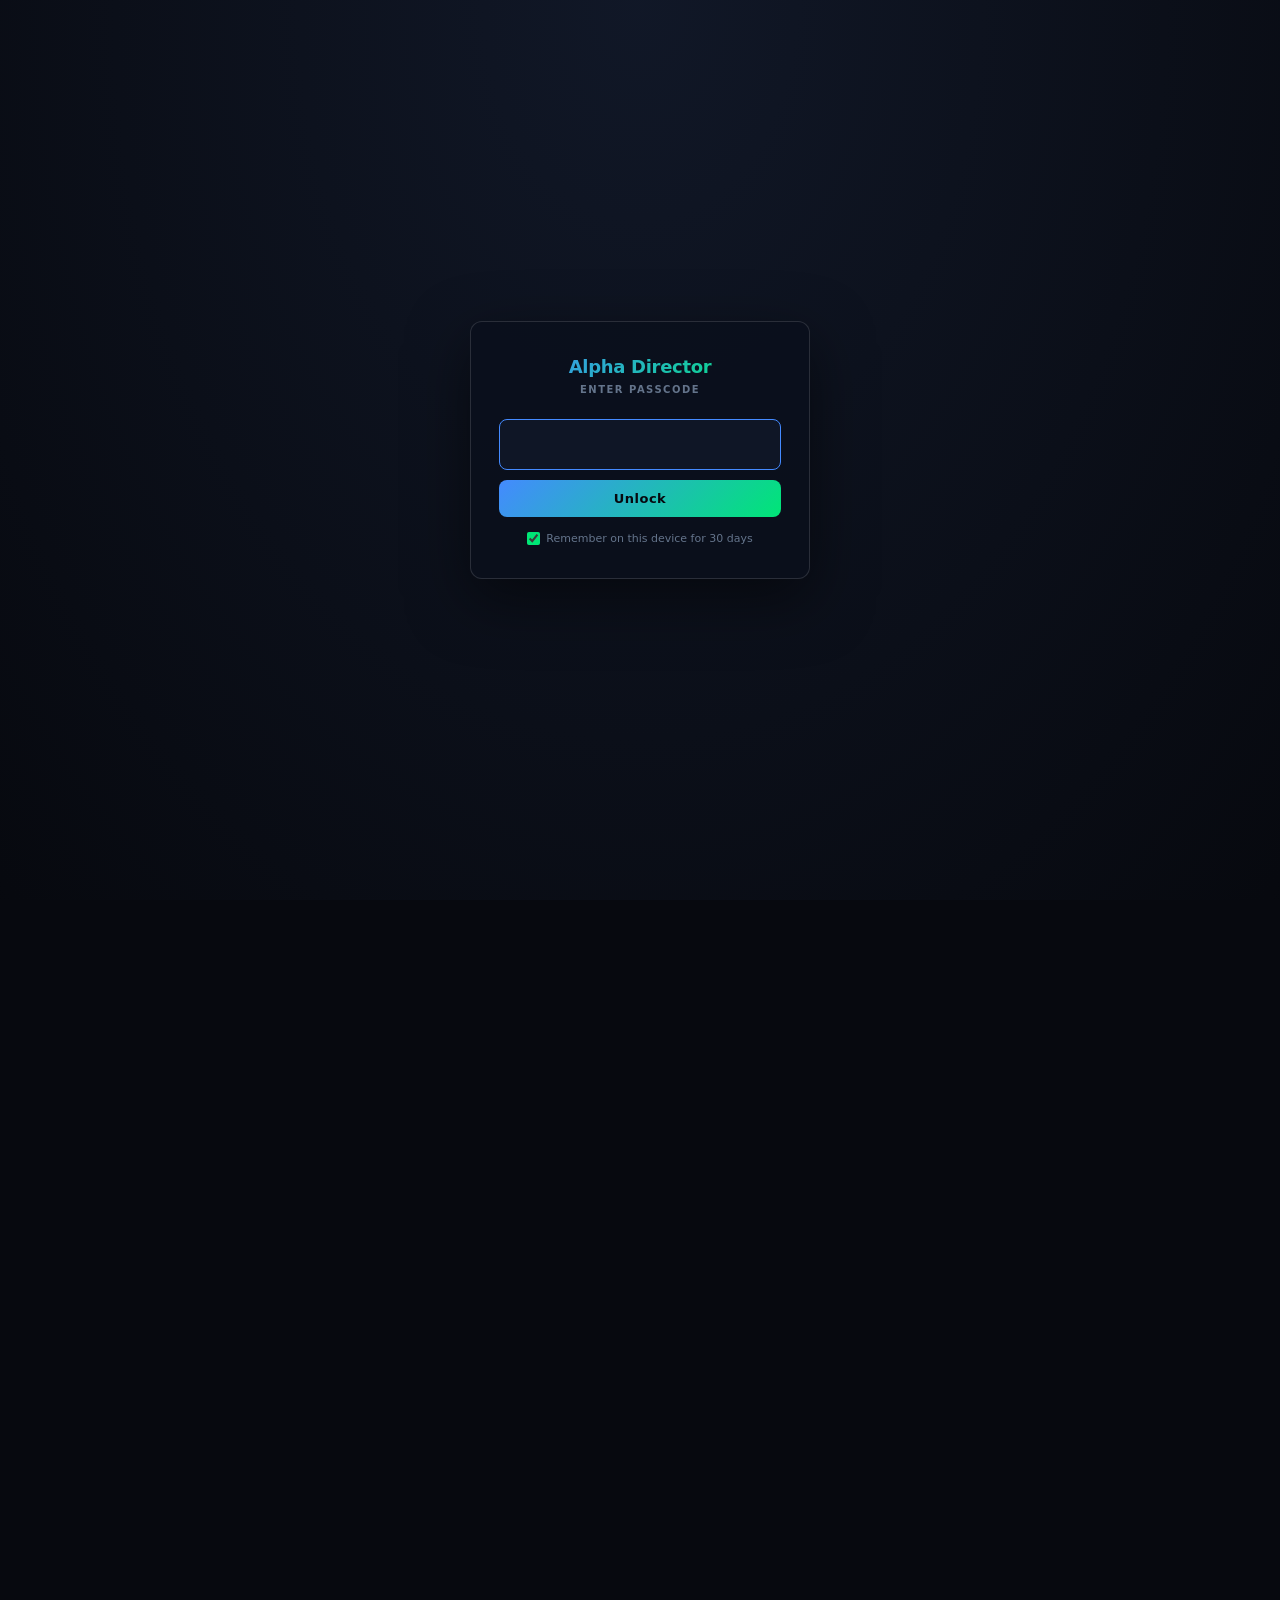
==== commit 4ba0740c: "bear warning banner (display-only, regime_info-driven)" ====
--- a/docs/index.html
+++ b/docs/index.html
@@ -536,6 +536,13 @@
 /* ── Macro alert banner ── */
 .macro-banner{background:var(--a2);border:1px solid rgba(255,215,64,.2);border-radius:8px;padding:8px 14px;font-size:11px;font-weight:700;color:var(--a);margin-bottom:16px;display:flex;align-items:center;gap:6px}
 
+/* ── Bear Warning banner (regime_info-driven, display-only) ── */
+.bear-banner{border-radius:8px;padding:10px 14px;font-size:11px;margin-bottom:16px;line-height:1.6}
+.bear-banner .bb-head{font-weight:800;font-size:12px;letter-spacing:.3px}
+.bear-banner .bb-stats{opacity:.85;font-weight:600;margin-top:2px}
+.bear-caution{background:var(--a2);border:1px solid rgba(255,215,64,.3);color:var(--a)}
+.bear-off{background:var(--r2);border:1px solid rgba(255,61,113,.35);color:var(--r)}
+
 /* ── Footer ── */
 .footer{text-align:center;color:var(--t3);font-size:10px;padding:20px;border-top:1px solid var(--border);margin-top:8px}
 
@@ -769,6 +776,9 @@
 </div>
 
 <div class="main">
+
+<!-- Bear Warning banner (shows when regime detector is not RISK-ON) -->
+<div id="bear-banner" style="display:none" class="bear-banner"></div>
 
 <!-- Macro alert banner -->
 <div id="macro-banner" style="display:none" class="macro-banner"></div>
@@ -1433,6 +1443,38 @@
     const mwText = typeof mw === 'object' ? (mw.risk_level || JSON.stringify(mw)) : mw;
     b.innerHTML = '📅 ' + mwText;
   }
+
+  buildBearBanner();
+}
+
+// ── Bear Warning banner — display-only, driven by the VPS regime detector
+// (D.regime_info). Historical stats from research/core_gate_dryrun.py
+// (2021-2026, n=6.6k/8.7k dip-buy days): dips bought while QQQ>200SMA & VIX<30
+// returned +10.2% vs baseline over the next 60d; dips in bear regime −4.9%.
+function buildBearBanner() {
+  const el = $('bear-banner');
+  if (!el) return;
+  const ri = D.regime_info || {};
+  const regime = (ri.regime || '').toUpperCase().replace('-', '_');
+  if (!regime || regime === 'RISK_ON') { el.style.display = 'none'; return; }
+
+  const isOff = regime === 'RISK_OFF';
+  el.className = 'bear-banner ' + (isOff ? 'bear-off' : 'bear-caution');
+  const icon = isOff ? '🔴' : '🟡';
+  const stress = ri.stress_score != null ? ` (stress ${ri.stress_score}/6)` : '';
+  const sizing = ri.sizing_mult != null ? ` — suggested sizing ×${ri.sizing_mult.toFixed(2).replace(/0$/,'')}` : '';
+  const blocked = (ri.blocked_buckets && ri.blocked_buckets.length)
+    ? ' · ' + ri.blocked_buckets.join('/') + ' entries blocked' : '';
+  const reasons = (ri.reasons || []).join(' · ');
+  const stats = isOff
+    ? '📊 Historical: dip-buys in this regime returned −4.9% vs market over the next 60d — consider queueing DCA cash until the regime clears.'
+    : '📊 Historical: dip-buys in healthy regime +10.2% vs market (60d); in bear regime −4.9% — watch this banner before deploying monthly cash.';
+
+  el.innerHTML =
+    '<div class="bb-head">' + icon + ' MARKET REGIME: ' + regime.replace('_', '-') + stress + sizing + blocked + '</div>' +
+    (reasons ? '<div>' + reasons + '</div>' : '') +
+    '<div class="bb-stats">' + stats + '</div>';
+  el.style.display = 'block';
 }
 
 // ── Market Pulse (VIX + DXY + F&G + SPY + Regime visual strip) ────────────
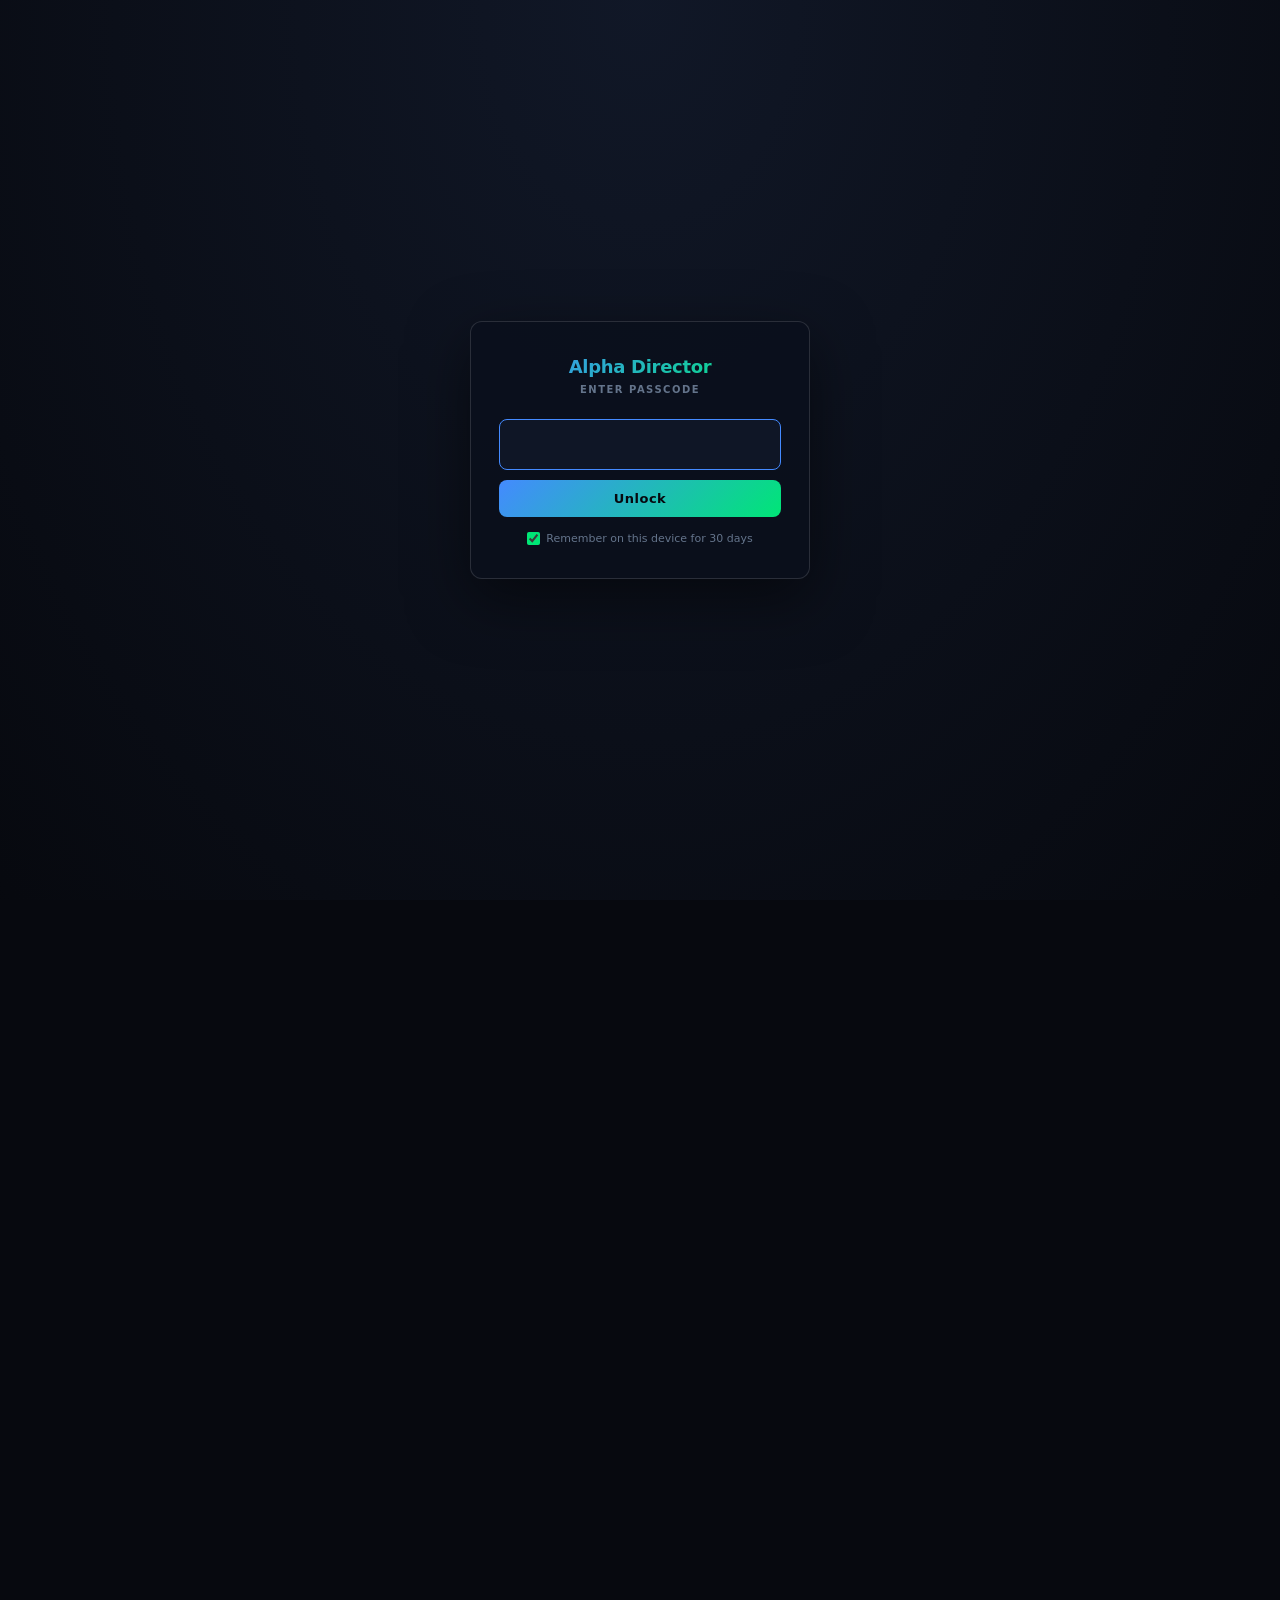
==== commit faad0002: "DCA allocator fix: upside clamp + quarantine + hard 35% cap" ====
--- a/docs/index.html
+++ b/docs/index.html
@@ -2584,7 +2584,9 @@
 // vs linear where the ratio is only 5×0.7 factors = too compressed after normalization
 function _allocScore(p) {
   const riskW   = {LOW:1.0, MEDIUM:0.72, HIGH:0.45, 'VERY HIGH':0.25};
-  const upside  = Math.max(2, p.upside_pct || 0);
+  // Upside clamped to 100: beyond that, ^1.5 lets a single (often stale/split-
+  // skewed) analyst target dominate the entire allocation (KLAC 2026-06-12).
+  const upside  = Math.max(2, Math.min(100, p.upside_pct || 0));
   const riskMul = riskW[p.risk] || 0.55;
   const confW   = p.confidence != null ? (p.confidence / 10) : 0.65;
   const rsiPen  = !p.rsi ? 1.0 : p.rsi > 85 ? 0.55 : p.rsi > 75 ? 0.80 : p.rsi > 65 ? 0.95 : 1.1;
@@ -2615,16 +2617,23 @@
   const outside    = D.outside_opps || [];
   const portSet    = new Set(positions.map(p => (p.ticker||'').toUpperCase()));
 
+  // Data-error quarantine: upside > 200% means the analyst target and the
+  // price are almost certainly from different vintages (e.g. a stock split —
+  // KLAC 10:1 on 2026-06-12 showed +690%). Never allocate against it.
+  const saneUpside = p => (p.upside_pct||0) <= 200;
+
   // Portfolio BUY/STRONG BUY with real upside
   const portCands = positions
-    .filter(p => ['STRONG BUY','BUY'].includes(p.action) && (p.upside_pct||0) > 0)
+    .filter(p => ['STRONG BUY','BUY'].includes(p.action) && (p.upside_pct||0) > 0
+              && saneUpside(p))
     .map(p => ({...p, _type:'add'}));
 
   // Outside opps not in portfolio, with meaningful upside ≥ 8%
   const watchCands = outside
     .filter(p => !portSet.has((p.ticker||'').toUpperCase())
               && ['STRONG BUY','BUY'].includes(p.action||'')
-              && (p.upside_pct||0) >= 8)
+              && (p.upside_pct||0) >= 8
+              && saneUpside(p))
     .map(p => ({...p, _type:'new'}));
 
   const candidates = [...portCands, ...watchCands];
@@ -2652,17 +2661,35 @@
     || 10000;
 
   const totalScore = scored.reduce((s,p) => s + p._score, 0) || 1;
-  const smartAllocs = scored.map(p => {
-    const rawPct = (p._score / totalScore) * 100;
-    const cappedPct = Math.min(35, Math.max(5, rawPct));
-    return {...p, _smartPct: cappedPct};
-  });
-  // Re-normalize after capping
-  const pctSum = smartAllocs.reduce((s,p) => s + p._smartPct, 0) || 1;
-  const final  = smartAllocs.map(p => ({
+  // Cap 35% / floor 5% that actually HOLD. The old cap-then-renormalize undid
+  // the cap whenever one score dominated (KLAC 2026-06-12: 35/(35+5+5) → 77.8%).
+  // Now: cap excess is redistributed only to uncapped picks; if everything is
+  // capped, the remainder of the budget stays UNALLOCATED (held back) — no pick
+  // can ever exceed 35% of the monthly budget.
+  const CAP = 35, FLOOR = 5;
+  let pcts = scored.map(p => (p._score / totalScore) * 100);
+  for (let iter = 0; iter < 6; iter++) {
+    let excess = 0;
+    pcts = pcts.map(v => { if (v > CAP) { excess += v - CAP; return CAP; } return v; });
+    if (excess < 1e-9) break;
+    const under = pcts.map((v,i) => i).filter(i => pcts[i] < CAP - 1e-9);
+    const underSum = under.reduce((s,i) => s + pcts[i], 0);
+    if (!under.length || underSum <= 0) break;
+    under.forEach(i => { pcts[i] += excess * (pcts[i] / underSum); });
+  }
+  // Floor: lift tiny picks to 5%, paying from the largest pick (stays ≤ CAP).
+  for (let i = 0; i < pcts.length; i++) {
+    if (pcts[i] > 0 && pcts[i] < FLOOR) {
+      const need = FLOOR - pcts[i];
+      const big = pcts.indexOf(Math.max(...pcts));
+      if (big !== i && pcts[big] - need >= FLOOR) { pcts[big] -= need; pcts[i] = FLOOR; }
+    }
+  }
+  pcts = pcts.map(v => Math.min(CAP, v));  // invariant, belt-and-suspenders
+  const final = scored.map((p, i) => ({
     ...p,
-    _finalPct: +(p._smartPct / pctSum * 100).toFixed(1),
-    _finalUsd: Math.round(p._smartPct / pctSum * totalBudget),
+    _finalPct: +pcts[i].toFixed(1),
+    _finalUsd: Math.round(pcts[i] / 100 * totalBudget),
   }));
 
   const totalDeploy = final.reduce((s,p) => s + p._finalUsd, 0);
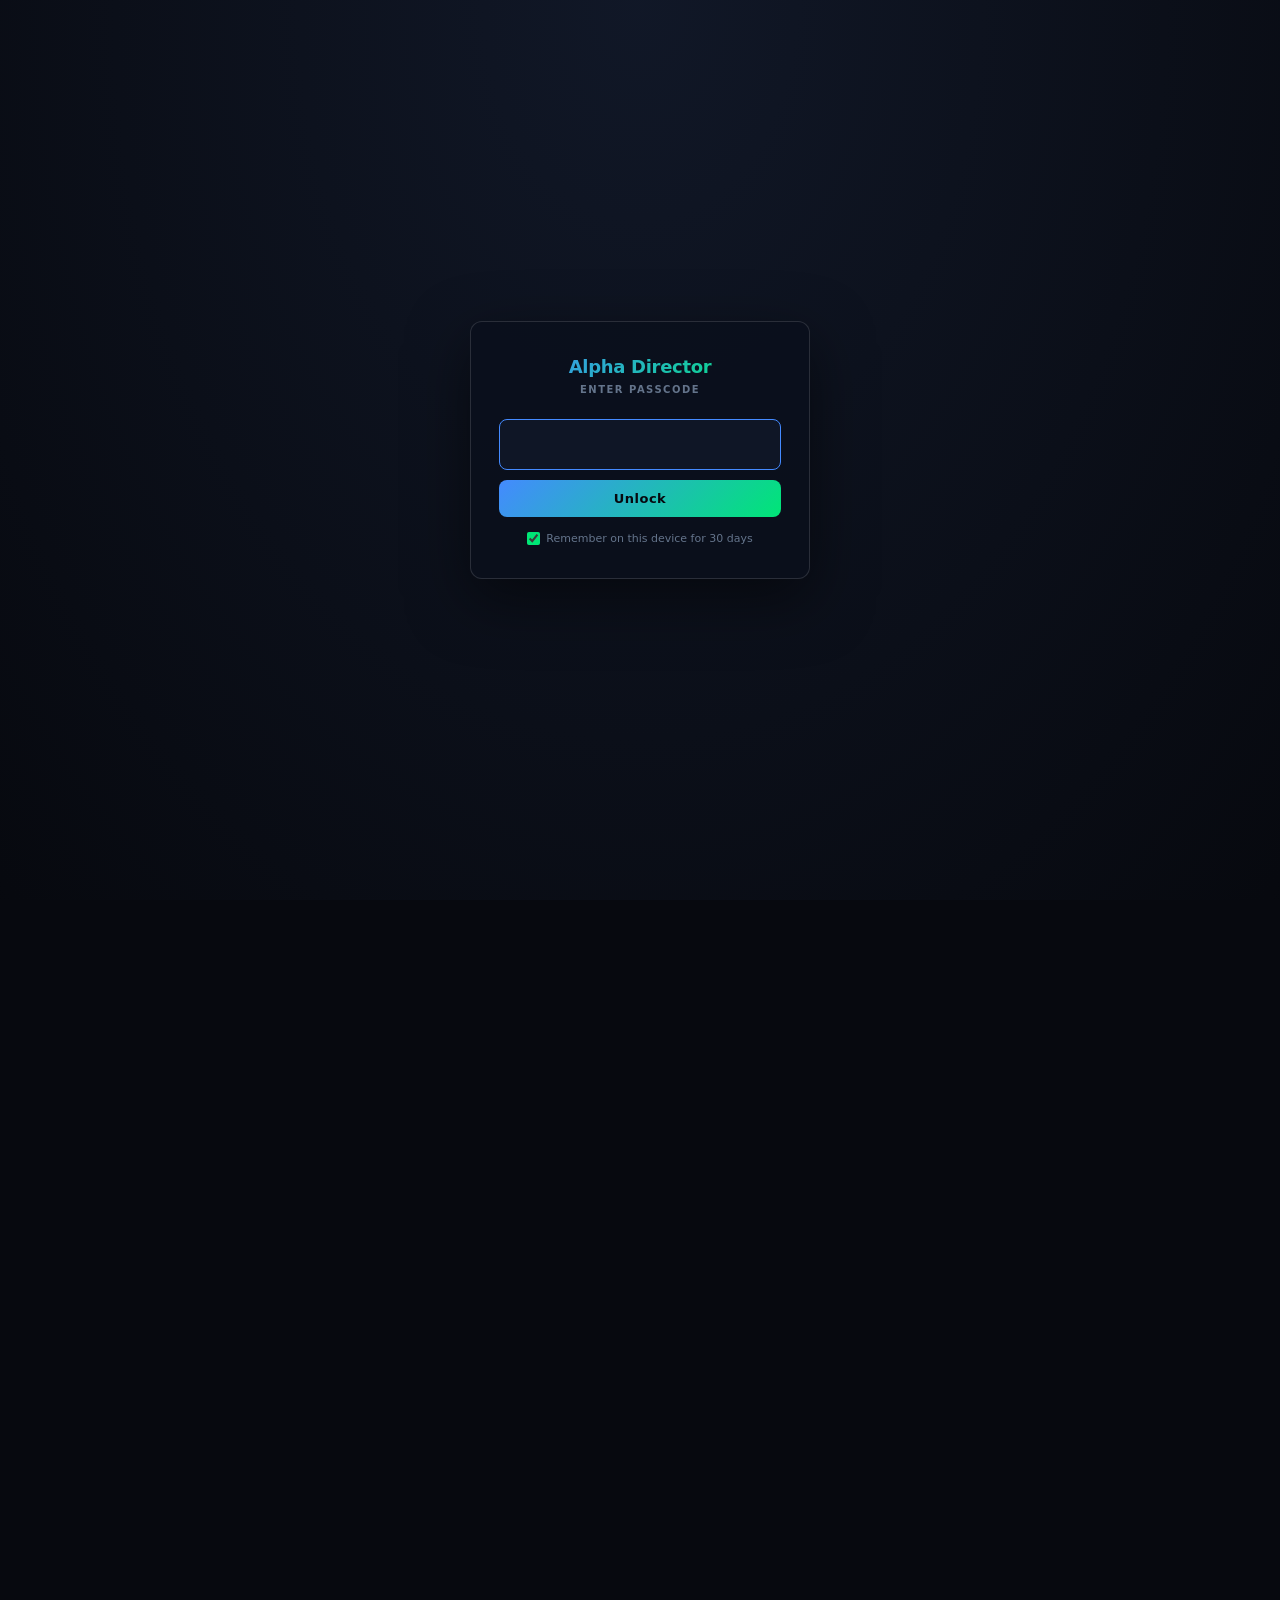
==== commit df19c1ee: "DCA allocator fix: upside clamp + quarantine + hard 35% cap" ====
--- a/docs/index.html
+++ b/docs/index.html
@@ -6123,7 +6123,11 @@
           });
         }
         if (!pos) continue;
-        if ((Number(pos.shares) || 0) <= 0){
+        // Only split out entries we KNOW are zero-share (shares present & <= 0).
+        // The PUBLIC data.json strips `shares`, so missing shares must NOT be
+        // treated as 0 — otherwise real holdings get misfiled as "Research" and
+        // the Portfolio grid empties to just locally-traded names (bug 2026-07-10).
+        if (typeof pos.shares === 'number' && pos.shares <= 0){
           researchGrid.appendChild(card); // moves it (DOM nodes are unique parents)
           moved++;
         }
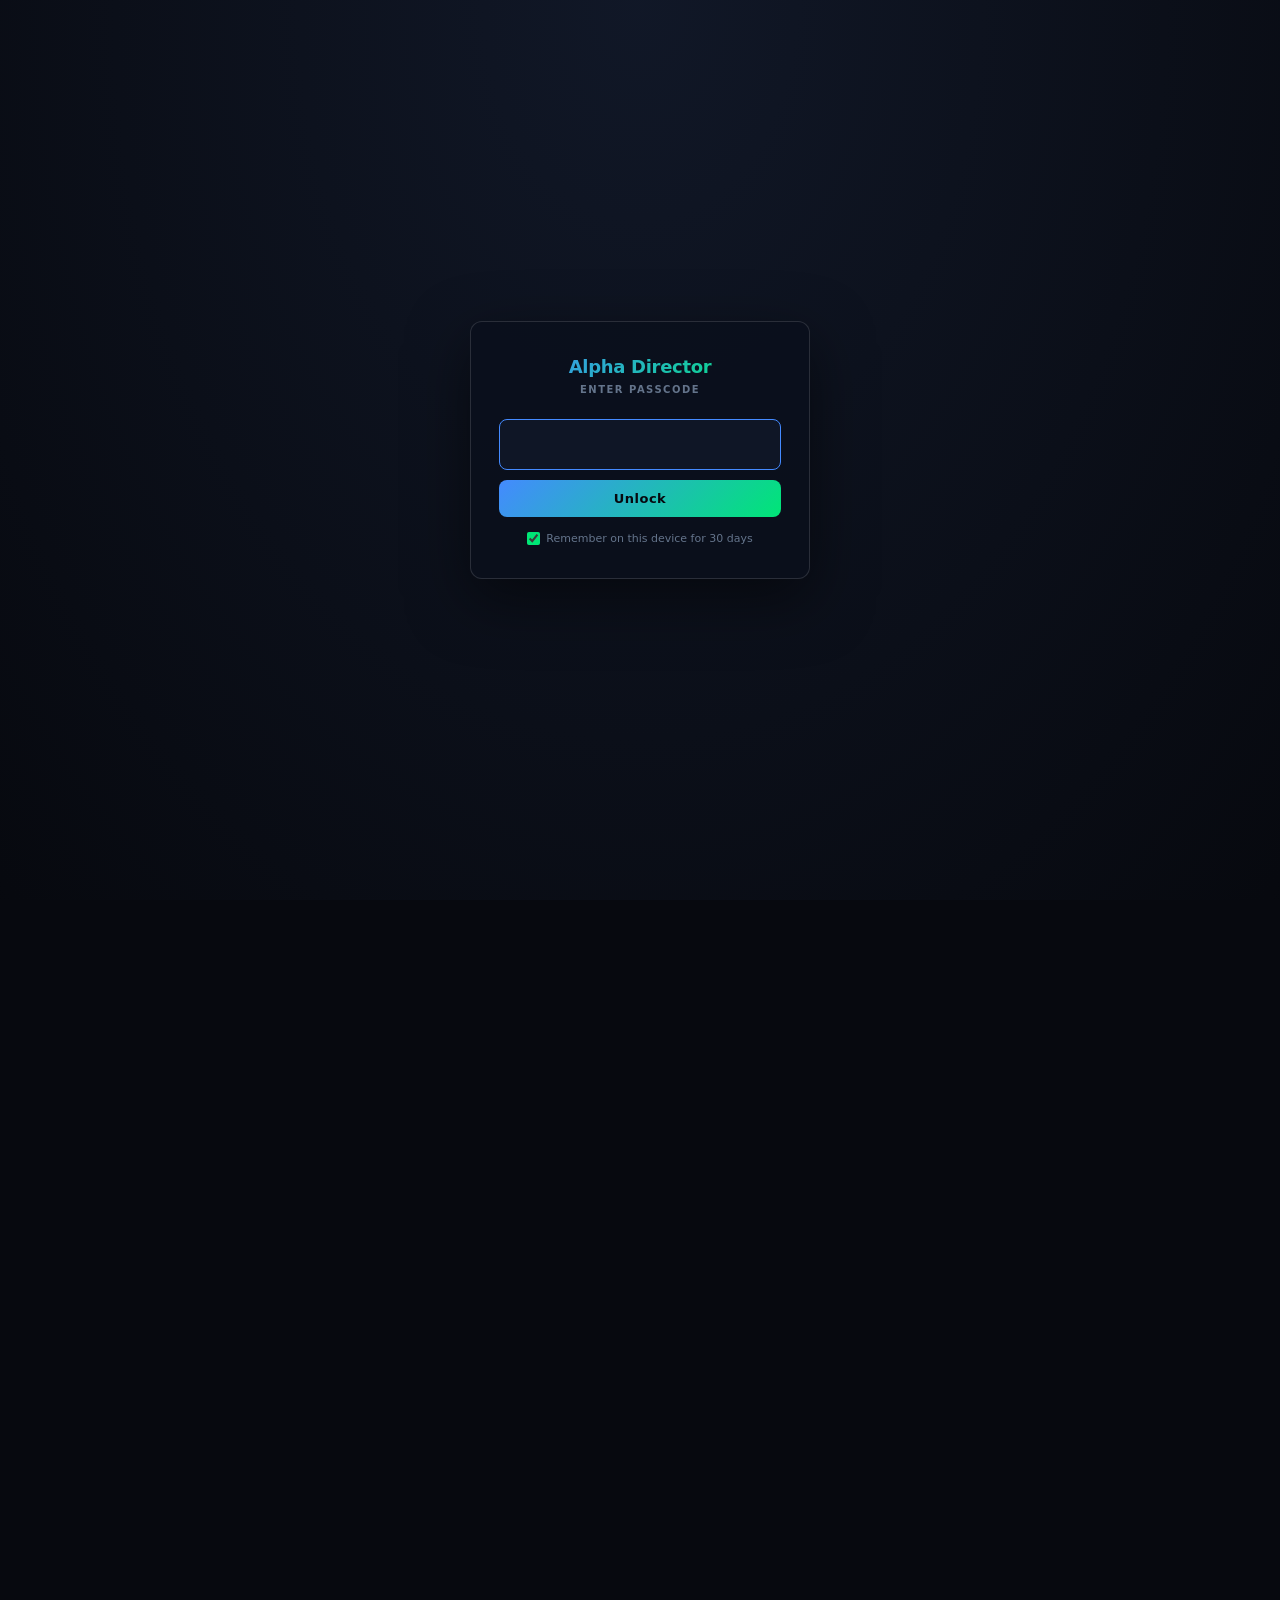
==== commit bc4b76d8: "Align Best Play and allocation; preserve verified public charts" ====
--- a/docs/index.html
+++ b/docs/index.html
@@ -700,6 +700,14 @@
   border:1px solid rgba(68,138,255,.2);margin:2px;transition:all .15s}
 .sm-etf-link:hover{background:rgba(68,138,255,.2);color:#fff}
 </style>
+<link rel="stylesheet" href="decision.css">
+<script src="decision.js"></script>
+<script src="research.js"></script>
+<script src="reviewed-research.js"></script>
+<script src="research-config.js"></script>
+<script src="snapshot.js"></script>
+<script src="chart-assets.js"></script>
+<script src="decision-view.js"></script>
 </head>
 <body class="gated">
 
@@ -1102,6 +1110,11 @@
   insiders: [],
   polymarket: {markets:[], bull_signal:null, fed_cut_prob:null, recession_prob:null, btc_up_prob:null}
 };
+
+const _emptyDecisionSnapshot = JSON.parse(JSON.stringify(D));
+let _rawDecisionData = null;
+let _decisionCharts = null;
+let _decisionChartError = null;
 
 // ── Helpers ────────────────────────────────────────────────────────────────
 const $ = id => document.getElementById(id);
@@ -1283,12 +1296,8 @@
 }
 
 // ── DCA diff from yesterday ────────────────────────────────────────────────
-function saveDCASnapshot() {
-  const today = new Date().toISOString().slice(0,10);
-  const snap = {};
-  D.portfolio.positions.forEach(p => { if (p.allocation_usd) snap[p.ticker] = p.allocation_usd; });
-  try { localStorage.setItem(`dca_${today}`, JSON.stringify(snap)); } catch(e) {}
-}
+function saveDCASnapshot() { /* Superseded by in-memory versioned decision comparison. */ }
+
 function getDCAdiff(ticker, todayUsd) {
   const yesterday = new Date(Date.now()-86400000).toISOString().slice(0,10);
   try {
@@ -2170,613 +2179,28 @@
 
 // ── Action Center ──────────────────────────────────────────────────────────
 function buildActionCenter() {
-  $('action-date').textContent = D.generated_at ? _fmtIL(D.generated_at) : '';
-  const positions = D.portfolio.positions;
-  // Action tiers — WATCH inserted between BUY and TRIM (chart-disagreement
-  // names still surface as actionable but at lower priority than full BUY).
-  const actionOrder = ['STRONG BUY','BUY','WATCH','TRIM','EXIT'];
-  // v4 tier gate: a _discovery position only reaches Action Center after
-  // earning CONFIRMED status (≥3 daily passes + ≥70% BUY-grade actions
-  // yesterday). QUALIFIED/WATCHED entries stay in 🔬 Research only.
-  // EXCEPTION: once user has actually bought (shares > 0), tier no longer
-  // gates visibility — it's a real position now.
-  const _tierAllowed = p => {
-    if (!p || !p._discovery) return true;
-    if ((p.shares || 0) > 0) return true;
-    return p._tier === 'confirmed';
-  };
-  // EXIT/TRIM only make sense for held positions — you can't trim or exit
-  // what you don't own. Without this guard, brain-EXIT signals on shares=0
-  // tickers (recently sold or research entries) keep showing as action items
-  // even after the user has already exited.
-  const _heldOrBuySide = p => {
-    if (['EXIT','TRIM'].includes(p.action)) return (p.shares || 0) > 0;
-    return true;
-  };
-  const portActionable = positions
-    .filter(p => actionOrder.includes(p.action))
-    .filter(_tierAllowed)
-    .filter(_heldOrBuySide);
-  // Merge top-5 DCA new picks (outside_opps) into BUY tier cards
-  const _newPickTickers = new Set((window._dcaNewPicks||[]).map(p => p.ticker));
-  const newPickCards = (window._dcaNewPicks||[]).filter(p => ['STRONG BUY','BUY','WATCH'].includes(p.action||''));
-  const actionable = [...portActionable, ...newPickCards];
-  // Sort: action tier first, then composite score — chart-integrated
-  // confidence (60%), brain confidence (15%), upside (25%).
-  actionable.sort((a,b) => {
-    const tierDiff = actionOrder.indexOf(a.action) - actionOrder.indexOf(b.action);
-    if (tierDiff !== 0) return tierDiff;
-    const cA = (a._confidence != null ? a._confidence/100 : 0.7) * 0.60
-             + (a.confidence||5)/10 * 0.15
-             + Math.min(a.upside_pct||0, 100)/100 * 0.25;
-    const cB = (b._confidence != null ? b._confidence/100 : 0.7) * 0.60
-             + (b.confidence||5)/10 * 0.15
-             + Math.min(b.upside_pct||0, 100)/100 * 0.25;
-    return cB - cA;
-  });
-
-  const riskClass = r => r === 'LOW' ? 'low' : r === 'MEDIUM' ? 'medium' : r === 'VERY HIGH' ? 'very-high' : 'high';
-  const actionCls = a => a === 'STRONG BUY' ? 'strong-buy' : a === 'BUY' ? 'buy' : a === 'WATCH' ? 'watch' : a === 'TRIM' ? 'trim' : 'exit';
-  const actionColor = a => a === 'STRONG BUY' ? 'var(--g)' : a === 'BUY' ? '#00b4d8' : a === 'WATCH' ? '#a78bfa' : a === 'TRIM' ? 'var(--a)' : 'var(--r)';
-
-  // Summary row — also count TRIM alerts and crypto EXITs
-  const nPositions = positions.length;
-  const nBuy = positions.filter(p => ['STRONG BUY','BUY'].includes(p.action)).length + (window._dcaNewPicks||[]).length;
-  const nTrim = positions.filter(p => (p.shares || 0) > 0 && (p.action === 'TRIM' ||
-    (p.alert && Array.isArray(p.alert) && typeof p.alert[1] === 'string' && p.alert[1].toUpperCase().includes('TRIM')))).length;
-  const cryptoPos = (D.crypto && D.crypto.positions) ? D.crypto.positions : [];
-  const nExit = positions.filter(p => p.action === 'EXIT' && (p.shares || 0) > 0).length +
-    cryptoPos.filter(p => p.action === 'EXIT' && (p.qty || p.shares || 0) > 0).length;
-  const totalAlloc = positions.reduce((s,p) => s + (p.allocation_usd||0), 0);
-  const _monthDca  = D.monthly_dca || 10000;
-  const _monthUsed = D.monthly_used != null ? D.monthly_used : 0;
-  const _monthLeft = D.monthly_remaining != null ? D.monthly_remaining : _monthDca;
-  const _deployFigure = totalAlloc || _monthLeft;
-  const _usedTag = _monthUsed > 0
-    ? ` <span style="color:var(--t3);font-weight:400">· used $${Math.round(_monthUsed).toLocaleString()}/$${_monthDca.toLocaleString()}</span>`
-    : '';
-
-  let html = `<div style="display:flex;gap:20px;flex-wrap:wrap;margin-bottom:14px;font-size:12px">
-    <span>📦 <b>${nPositions}</b> positions</span>
-    <span style="color:var(--g)">🟢 <b>${nBuy}</b> buy signals</span>
-    <span style="color:var(--a)">✂️ <b>${nTrim}</b> trim</span>
-    <span style="color:var(--r)">🚪 <b>${nExit}</b> exit</span>
-    <span style="color:#00b4d8">💰 ${window.PUBLIC ? `Deploy <b>${Math.max(0, Math.round(100 - (D.monthly_deployed_pct||0)))}%</b> of cycle remaining` : `Deploy <b>$${_deployFigure.toLocaleString()}</b> remaining${_usedTag}`}</span>
-  </div>`;
-
-  if (!actionable.length) {
-    html += '<div style="color:var(--txt2);font-size:13px">No actionable signals today — all positions at WAIT.</div>';
-    $('action-center').innerHTML = html;
-    return;
-  }
-
-  // Horizon by class
-  const horizonMap = {core:'12m+', swing:'1–3m', spec:'1–6m'};
-
-  // Global sequential rank across all actionable items (no per-tier reset)
-  let _globalRank = 0;
-  html += '<div class="action-grid">';
-  for (const p of actionable) {
-    _globalRank++;
-    const _rank = _globalRank;
-    const tgt = p.target ? '$' + fmt(p.target) : '—';
-    const sl  = p.stop_loss ? '$' + fmt(p.stop_loss) : '—';
-    const up  = p.upside_pct != null ? '+' + p.upside_pct + '%' : '—';
-    const dn  = p.downside_pct != null ? '-' + p.downside_pct + '%' : '—';
-    const rr  = (p.upside_pct && p.downside_pct && p.downside_pct > 0) ? (p.upside_pct/p.downside_pct).toFixed(1) + ':1' : '—';
-    const smartA = window._smartAllocMap && window._smartAllocMap[p.ticker];
-    const zone = p.entry_zone ? `$${p.entry_zone[0]}–$${p.entry_zone[1]}` : '—';
-    const isBuy = ['STRONG BUY','BUY'].includes(p.action);
-    const isTrim = p.action === 'TRIM';
-    const isExit = p.action === 'EXIT';
-    const exitDetail = isExit ? `<div style="margin-top:6px;font-size:10px;padding:6px 8px;border-radius:6px;background:var(--r2);color:var(--r);line-height:1.5">🚪 ${p.reason || 'Below 200D MA — exit to protect capital'}${p.pnl_pct != null ? ` &nbsp;·&nbsp; P&L: <b>${p.pnl_pct > 0 ? '+' : ''}${p.pnl_pct}%</b>` : ''}</div>` : '';
-    const holdType = p._isNew
-      ? `<span style="font-size:9px;padding:1px 6px;border-radius:3px;background:rgba(255,215,64,.18);color:var(--a);margin-left:6px;font-weight:800">NEW POSITION</span>`
-      : p.class ? `<span style="font-size:9px;padding:1px 6px;border-radius:3px;background:rgba(255,255,255,.07);margin-left:6px">${p.class.toUpperCase()} · ${horizonMap[p.class]||''}</span>` : '';
-    const trimDetail = isTrim && p.trim_pct ? `<div style="margin-top:6px;font-size:10px;padding:6px 8px;border-radius:6px;background:var(--a2);color:var(--a)">✂️ Trim <b>${p.trim_pct}%</b> — ${p.trim_reason||''}</div>` : '';
-    const conf = p.confidence;
-    const confCol = conf >= 80 ? 'var(--g)' : conf >= 60 ? 'var(--a)' : 'var(--r)';
-    const confLabel = conf >= 80 ? 'HIGH' : conf >= 60 ? 'MODERATE' : 'LOW';
-    const confBadge = conf != null ? `<span style="font-size:9px;font-weight:800;padding:2px 7px;border-radius:10px;background:${confCol}22;color:${confCol};border:1px solid ${confCol}44;margin-left:6px">${conf}% ${confLabel}</span>` : '';
-    const _rankCls = _rank === 1 ? 'gold' : _rank === 2 ? 'silver' : _rank === 3 ? 'bronze' : 'normal';
-    const _rankBadge = `<span class="action-rank ${_rankCls}">#${_rank}</span>`;
-    html += `<div class="acard ${actionCls(p.action)}" onclick="window._openStockModal('${p.ticker}')">
-      <div class="acard-action" style="color:${actionColor(p.action)}">${_rankBadge}${p.action}${isBuy ? holdType : ''}${confBadge}</div>
-      <div class="acard-ticker">${p.ticker} ${p.risk ? `<span class="risk-badge ${riskClass(p.risk)}">${p.risk}</span>` : ''}</div>
-      <div class="acard-price">$${p.price ? fmt(p.price) : '—'} · ${p.theme}</div>
-      ${isTrim ? trimDetail : ''}
-      ${isExit ? exitDetail : ''}
-      <div class="acard-row"><span>Target</span><b>${tgt}</b></div>
-      <div class="acard-row"><span>Stop-loss</span><b>${sl}</b></div>
-      ${isBuy ? `<div class="acard-row"><span>Entry zone</span><b>${zone}</b></div>` : ''}
-      ${isBuy && p.upside_pct != null ? `<div style="margin-top:6px;padding:6px 10px;border-radius:6px;background:${p.upside_pct>20?'rgba(0,230,118,.15)':p.upside_pct>10?'rgba(0,180,216,.1)':'rgba(255,215,64,.1)'};display:flex;justify-content:space-between;align-items:center">
-        <span style="font-size:10px;color:var(--t2)">Upside to target</span>
-        <span style="font-size:16px;font-weight:900;color:${p.upside_pct>20?'var(--g)':p.upside_pct>10?'#00b4d8':'var(--a)'}">+${p.upside_pct}%</span>
-      </div>` : ''}
-      ${isBuy && smartA ? `<div class="acard-row"><span>Allocate this cycle</span><b style="color:var(--g);font-size:14px">${window.PUBLIC ? `${smartA.pct}% <span style="font-size:11px;opacity:.7">of cycle</span>` : `$${smartA.usd.toLocaleString()} <span style="font-size:11px;opacity:.7">(${smartA.pct}%)</span>`}</b></div>` : ''}
-    </div>`;
-  }
-
-  // Global helper: open catalyst modal by event id
-  window._openCatById = function(eid) {
-    const evs = window.__catEvents__;
-    if (!evs) {
-      // Retry once after a short delay
-      setTimeout(function(){ window._openCatById(eid); }, 1200);
-      return;
-    }
-    const ev = evs.find(function(e){ return e.id === eid; });
-    if (ev && window.openCatModal) { window.openCatModal(ev); }
-    else if (window.openCatModal) {
-      // Try matching by partial id or name
-      const partial = evs.find(function(e){ return e.id && e.id.includes(eid.split('_')[0]); });
-      if (partial) { window.openCatModal(partial); }
-    }
-  };
-
-  // Global helper: open playbook from opp data (when events.json may not have it)
-  window._openOppPlaybook = function(ticker) {
-    ticker = (ticker || '').toUpperCase();
-    const allOpps = D.outside_opps || [];
-    const opp = allOpps.find(function(p){ return (p.ticker||'').toUpperCase() === ticker; });
-    if (!opp) return;
-
-    // Try events.json first
-    const evs = window.__catEvents__ || [];
-    const matchEv = evs.find(function(e){
-      return (e.instruments||[]).some(function(t){ return t.toUpperCase() === ticker; }) ||
-             (opp.event_id && e.id === opp.event_id);
-    });
-    if (matchEv && window.openCatModal) { window.openCatModal(matchEv); return; }
-
-    // Synthetic playbook from opp data
-    if (window.openCatModal) {
-      const synthetic = {
-        id: opp.event_id || ('opp_' + ticker),
-        name: opp.catalyst || (ticker + ' — Catalyst Opportunity'),
-        date: opp.event_date || '',
-        category: opp.theme ? opp.theme.toLowerCase().split('/')[0].trim() : 'corporate',
-        status: opp.catalyst_status || 'upcoming',
-        days_until: opp.catalyst_days || 0,
-        why: opp.reason || 'Catalyst opportunity identified.',
-        action: [
-          opp.entry_zone ? 'Entry zone: $' + opp.entry_zone[0] + '–$' + opp.entry_zone[1] + '.' : '',
-          opp.target ? 'Target: $' + opp.target + ' (+' + opp.upside_pct + '% upside).' : '',
-          opp.stop_loss ? 'Stop-loss: $' + opp.stop_loss + '.' : '',
-          opp.exit_trigger ? 'Exit trigger: ' + opp.exit_trigger : '',
-          opp.trade_type ? 'Trade type: ' + opp.trade_type : '',
-        ].filter(Boolean).join(' '),
-        trade_type: opp.trade_type || '',
-        confidence: opp.confidence || 6,
-        instruments: [ticker],
-        exit_trigger: opp.exit_trigger || '',
-      };
-      window.openCatModal(synthetic);
-    }
-  };
-
-  // Outside-portfolio opportunities
-  const opps = D.outside_opps || [];
-  if (opps.length) {
-    // Populate global store for modal
-    window.__oppData__ = window.__oppData__ || {};
-    opps.forEach(p => { window.__oppData__[p.ticker.toUpperCase()] = p; });
-
-    // Split: regular watchlist vs catalyst-driven
-    const regOpps = opps.filter(p => !p.catalyst);
-    const catOpps = opps.filter(p =>  p.catalyst);
-
-    function renderOppCard(p, cardRank) {
-      const isCat = !!p.catalyst;
-      const oc    = p.action === 'STRONG BUY' ? 'var(--g)' : p.action === 'WATCH' ? 'var(--a)' : '#00b4d8';
-      const isStale = p.upside_pct != null && p.upside_pct < 0;
-      const tgt   = p.target ? (isStale
-        ? `$${fmt(p.target)} <span class="stale-target">⚠ Stale Target</span>`
-        : '$' + fmt(p.target)) : '<span style="color:var(--t3);font-size:9px">TBD</span>';
-      const sl    = p.stop_loss ? '$' + fmt(p.stop_loss) : '—';
-      const up    = p.upside_pct != null ? (p.upside_pct >= 0 ? '+' : '') + p.upside_pct + '%' : '—';
-      const zone  = p.entry_zone ? `$${p.entry_zone[0]}–$${p.entry_zone[1]}` : '—';
-      const ma    = [['above_200','200D'],['above_50','50D']]
-        .map(([key,label]) => `<span style="font-size:9px;padding:1px 5px;border-radius:3px;margin-right:3px;background:${p[key]?'var(--g2)':'var(--r2)'};color:${p[key]?'var(--g)':'var(--r)'}">${label} ${p[key]?'▲':'▼'}</span>`).join('');
-      const rsiNote = p.rsi != null ? `<span style="font-size:9px;color:var(--t2)">RSI ${p.rsi}</span>` : '';
-
-      // Catalyst badge + metadata (compact — full detail in modal)
-      const catStatusColor = {'imminent':'var(--r)','upcoming':'var(--g)','monitor':'var(--b)'};
-      const catCountdown   = _fmtCatDays(p);
-      let catBadge = '';
-      if (isCat) {
-        let evDateStr = '';
-        if (p.event_date) {
-          try { const d = new Date(p.event_date); evDateStr = d.toLocaleDateString('en-GB',{day:'numeric',month:'short',year:'numeric'}); }
-          catch(e) { evDateStr = p.event_date; }
-        }
-        let buyWindow = '';
-        if (p.event_date && p.lead_days) {
-          try {
-            const evD = new Date(p.event_date); const buySt = new Date(evD);
-            buySt.setDate(buySt.getDate() - p.lead_days);
-            const fmtD = d => d.toLocaleDateString('en-GB',{day:'numeric',month:'short'});
-            buyWindow = `${fmtD(buySt)} → ${fmtD(evD)}`;
-          } catch(e) {}
-        }
-        const ttChip = p.trade_type
-          ? `<span style="font-size:9px;padding:2px 6px;border-radius:3px;background:rgba(255,215,64,.12);color:var(--a);font-weight:700">${p.trade_type}</span>` : '';
-        const confDots = p.confidence
-          ? Array.from({length:10},(_,i)=>`<span style="width:5px;height:5px;border-radius:50%;background:${i<p.confidence?'var(--a)':'rgba(255,255,255,.12)'};display:inline-block;margin:0 1px"></span>`).join('') : '';
-        catBadge = `<div style="margin-top:7px;padding:7px 9px;border-radius:7px;background:rgba(255,215,64,.08);border:1px solid rgba(255,215,64,.28);overflow:hidden;min-width:0">
-          <div style="display:flex;align-items:flex-start;gap:6px;margin-bottom:4px;min-width:0;overflow:hidden">
-            <span style="font-size:9px;font-weight:800;color:var(--a);letter-spacing:1px;flex-shrink:0">⚡ CATALYST</span>
-            <span style="font-size:10px;font-weight:600;flex:1;line-height:1.3;overflow:hidden;word-break:break-word">${p.catalyst}</span>
-            ${catCountdown ? `<span style="font-size:9px;font-weight:700;color:${catStatusColor[p.catalyst_status]||'var(--t2)'};flex-shrink:0">${catCountdown}</span>` : ''}
-          </div>
-          ${evDateStr ? `<div style="font-size:9px;color:var(--t2);margin-bottom:3px">Event: ${evDateStr}</div>` : ''}
-          ${buyWindow  ? `<div style="font-size:9px;color:var(--t3)">Buy window: <b style="color:var(--t1)">${buyWindow}</b></div>` : ''}
-          ${p.trade_type || p.confidence ? `<div style="display:flex;align-items:center;gap:8px;margin-top:5px">${ttChip}${confDots ? `<span style="font-size:9px;color:var(--t3)">Conf</span>${confDots}` : ''}</div>` : ''}
-        </div>`;
-      }
-
-      const exitRow = (isCat && p.exit_trigger)
-        ? `<div class="acard-row"><span>Exit trigger</span><b style="font-size:10px;color:var(--a);text-align:right;max-width:160px;line-height:1.4">${p.exit_trigger}</b></div>`
-        : '';
-
-      const rankBadge = cardRank
-        ? `<span class="cat-rank ${cardRank===1?'r1':cardRank===2?'r2':'rn'}">${cardRank}</span>` : '';
-      const isHighConf = (p.confidence || 0) >= 8;
-      const cardBorder = isHighConf ? 'strong-buy' : 'buy';
-      const hlStyle = isHighConf
-        ? 'border:2px solid rgba(0,230,118,.4);box-shadow:0 0 16px rgba(0,230,118,.12)'
-        : (p.upside_pct > 20 ? 'border:2px solid rgba(0,180,216,.3)' : '');
-
-      // Playbook button — navigates to #/TICKER (hash page) for full stock view
-      const playbookBtn = (isCat && (p.event_id || p.event_date))
-        ? `<button onclick="event.stopPropagation();window._openPage('${p.ticker}')" style="margin-top:6px;width:100%;padding:6px 10px;border-radius:6px;background:rgba(255,215,64,.12);color:var(--a);border:1px solid rgba(255,215,64,.35);font-size:10px;font-weight:800;cursor:pointer;letter-spacing:.3px">📋 Open Full Playbook ↗</button>` : '';
-
-      return `<div class="acard ${cardBorder}" style="${hlStyle}" onclick="window._openStockModal('${p.ticker}')">
-        <div class="acard-action" style="color:${oc}">${rankBadge}${p.action} <span style="font-size:9px;color:var(--t3);font-weight:400">· ${isCat ? 'CATALYST OPP' : 'WATCHLIST'}</span></div>
-        <div class="acard-ticker">${p.ticker} <span style="font-size:11px;font-weight:400;color:var(--t2)">$${fmt(p.price)}</span> <span class="${col(p.chg_1d)}" style="font-size:11px">${pct(p.chg_1d)}</span></div>
-        <div style="margin-top:5px;display:flex;align-items:center;gap:6px">${ma}${rsiNote}</div>
-        ${catBadge}
-        <div class="acard-row"><span>Target</span><b>${tgt}</b></div>
-        <div class="acard-row"><span>Stop-loss</span><b>${sl}</b></div>
-        <div class="acard-row"><span>Entry zone</span><b>${zone}</b></div>
-        ${exitRow}
-        ${p.upside_pct != null && p.upside_pct > 0 ? `<div style="margin-top:6px;padding:6px 10px;border-radius:6px;background:${p.upside_pct>20?'rgba(0,230,118,.15)':p.upside_pct>10?'rgba(0,180,216,.1)':'rgba(255,215,64,.1)'};display:flex;justify-content:space-between;align-items:center">
-          <span style="font-size:10px;color:var(--t2)">Upside to target</span>
-          <span style="font-size:16px;font-weight:900;color:${p.upside_pct>20?'var(--g)':p.upside_pct>10?'#00b4d8':'var(--a)'}">${up}</span>
-        </div>` : ''}
-        ${p.reason ? `<div style="margin-top:6px;font-size:10px;color:var(--t2);line-height:1.45;border-top:1px solid var(--border);padding-top:5px">${p.reason}</div>` : ''}
-        ${playbookBtn}
-        <div style="margin-top:5px;font-size:9px;color:var(--t3);text-align:center">Tap for chart + intelligence ↗</div>
-      </div>`;
-    }
-
-    // ⭐ My Favorites — render right above Watchlist Opportunities
-    let _favTickersAC = [];
-    try { _favTickersAC = JSON.parse(localStorage.getItem('ad_favorites_v1') || '[]'); } catch(e) {}
-    _favTickersAC = _favTickersAC.map(t => (t||'').toString().toUpperCase()).filter(Boolean);
-    if (_favTickersAC.length) {
-      html += `<div style="grid-column:1/-1;font-size:10px;font-weight:700;letter-spacing:1.2px;text-transform:uppercase;color:var(--a);padding:8px 0 4px;margin-top:8px;border-top:1px solid rgba(255,215,64,.25)">⭐ My Favorites <span style="font-weight:400;opacity:.6;font-size:9px">· ${_favTickersAC.length} pinned · click ⭐ to remove</span></div>`;
-      _favTickersAC.forEach(T => {
-        const fromPort   = (D.portfolio?.positions || []).find(p => (p.ticker||'').toUpperCase() === T);
-        const fromOpp    = (D.outside_opps || []).find(p => (p.ticker||'').toUpperCase() === T);
-        const fromCrypto = (D.crypto?.positions || []).find(p => (p.symbol||'').toUpperCase() === T);
-        const p = fromPort || fromOpp || (fromCrypto ? {...fromCrypto, ticker: T} : { ticker: T, _missing: true });
-        if (p._missing) {
-          html += `<div class="acard" style="cursor:pointer;position:relative;opacity:.55" onclick="window._openStockModal('${T}')">
-            <span class="ad-fav-star ad-fav-star-on" onclick="event.stopPropagation();window.adToggleFav('${T}')" title="Remove from favorites">⭐</span>
-            <div class="acard-action" style="color:var(--a)">⭐ FAVORITE</div>
-            <div class="acard-ticker">${T}</div>
-            <div class="acard-price" style="font-size:10px;color:var(--t3)">No data — add to portfolio.json on VPS</div>
-          </div>`;
-          return;
-        }
-        const action  = (p.action || 'WATCH').toString().toUpperCase();
-        const aColor  = action === 'STRONG BUY' ? 'var(--g)' : action === 'BUY' ? '#00b4d8' : action === 'TRIM' ? 'var(--a)' : action === 'EXIT' ? 'var(--r)' : action === 'WATCH' ? 'var(--a)' : 'var(--t2)';
-        const cardCls = action === 'STRONG BUY' ? 'strong-buy' : action === 'BUY' ? 'buy' : action === 'TRIM' ? 'trim' : action === 'EXIT' ? 'exit' : '';
-        const tgt     = p.target ? '$' + fmt(p.target) : '';
-        const sl      = p.stop_loss ? '$' + fmt(p.stop_loss) : '';
-        const zone    = p.entry_zone ? `$${p.entry_zone[0]}–$${p.entry_zone[1]}` : '';
-        const conf    = p.confidence;
-        const confBadge = conf != null ? `<span style="font-size:9px;font-weight:800;padding:2px 7px;border-radius:10px;background:rgba(255,215,64,.15);color:var(--a);margin-left:6px">${conf}${(typeof conf === 'number' && conf <= 10) ? '/10' : '%'}</span>` : '';
-        html += `<div class="acard ${cardCls}" style="cursor:pointer;position:relative" onclick="window._openStockModal('${T}')">
-          <span class="ad-fav-star ad-fav-star-on" onclick="event.stopPropagation();window.adToggleFav('${T}')" title="Remove from favorites">⭐</span>
-          <div class="acard-action" style="color:${aColor}">${action}${confBadge}</div>
-          <div class="acard-ticker">${T} ${p.risk ? `<span class="risk-badge ${riskClass(p.risk)}">${p.risk}</span>` : ''}</div>
-          <div class="acard-price">$${p.price != null ? fmt(p.price) : '—'} ${p.chg_1d != null ? `<span class="${col(p.chg_1d)}" style="font-size:11px">${pct(p.chg_1d)}</span>` : ''} <span style="font-size:10px;color:var(--t2)">${p.theme ? '· ' + p.theme : ''}</span></div>
-          ${tgt ? `<div class="acard-row"><span>Target</span><b>${tgt}</b></div>` : ''}
-          ${sl  ? `<div class="acard-row"><span>Stop-loss</span><b>${sl}</b></div>` : ''}
-          ${zone ? `<div class="acard-row"><span>Entry zone</span><b>${zone}</b></div>` : ''}
-          ${p.upside_pct != null && p.upside_pct > 0 ? `<div style="margin-top:6px;padding:6px 10px;border-radius:6px;background:rgba(0,180,216,.1);display:flex;justify-content:space-between;align-items:center">
-            <span style="font-size:10px;color:var(--t2)">Upside to target</span>
-            <span style="font-size:14px;font-weight:900;color:#00b4d8">+${p.upside_pct}%</span>
-          </div>` : ''}
-        </div>`;
-      });
-    }
-
-    if (regOpps.length) {
-      const regOppsFiltered = regOpps.filter(p => (p.upside_pct||0) >= 8);
-      if (regOppsFiltered.length) {
-        html += `<div style="grid-column:1/-1;font-size:10px;font-weight:700;letter-spacing:1.2px;text-transform:uppercase;color:var(--t3);padding:8px 0 4px;margin-top:8px;border-top:1px solid var(--border)">🧠 Brain Picks <span style="font-weight:400;opacity:.6;font-size:9px;letter-spacing:.4px;text-transform:none">· pure technicals</span></div>`;
-        regOppsFiltered.forEach(p => { html += renderOppCard(p); });
-      }
-    }
-    if (catOpps.length) {
-      html += `<div style="grid-column:1/-1;font-size:10px;font-weight:700;letter-spacing:1.2px;text-transform:uppercase;color:var(--a);padding:8px 0 4px;margin-top:8px;border-top:1px solid rgba(255,215,64,.2);overflow:hidden;word-break:break-word">⚡ Catalyst Plays <span style="font-weight:400;opacity:.6;font-size:9px;letter-spacing:.4px;text-transform:none">· upcoming events</span> <span style="font-size:9px;font-weight:400;color:var(--t3)">(${catOpps.length})</span></div>`;
-
-      // Group by sector category (stored in p.theme from live_collector)
-      const _sectorOrder = ['Macro','Corporate','Industry','Seasonal','Bonus'];
-      const _sectorMeta  = {
-        'Macro':     { label:'🌐 Macro / Regulation',  color:'var(--b)' },
-        'Corporate': { label:'🏢 Corporate Events',    color:'var(--g)' },
-        'Industry':  { label:'⚙️ Industry / Sector',  color:'#00b4d8'  },
-        'Seasonal':  { label:'🌿 Seasonal / Cyclical', color:'#69b578'  },
-        'Bonus':     { label:'⭐ Bonus Catalysts',     color:'var(--a)' },
-      };
-
-      // Build sector → [opps] map
-      const _grouped = {};
-      catOpps.forEach(p => {
-        const key = p.theme || 'Other';
-        (_grouped[key] = _grouped[key] || []).push(p);
-      });
-
-      // Render known sectors first, then any unknown — collapsed by default
-      const _keys = [
-        ..._sectorOrder.filter(k => _grouped[k]),
-        ...Object.keys(_grouped).filter(k => !_sectorOrder.includes(k))
-      ];
-      _keys.forEach((sector, idx) => {
-        // Sort by confidence DESC, then by upside_pct DESC, show max 5 with upside > 5%
-        const rawGrp = _grouped[sector];
-        const grp = rawGrp
-          .filter(p => p.upside_pct != null && p.upside_pct >= 8)
-          .sort((a,b) => {
-            const confDiff = (b.confidence||0) - (a.confidence||0);
-            if (Math.abs(confDiff) > 0.5) return confDiff;
-            return (b.upside_pct||0) - (a.upside_pct||0);
-          })
-          .slice(0, 5);
-        if (!grp.length) return;
-
-        const meta = _sectorMeta[sector] || { label: '📌 ' + sector, color: 'var(--t2)' };
-        const gid  = 'cat-grp-' + idx;
-
-        // Next upcoming opp in this group (soonest catalyst_days or days_until)
-        const _nextOpp = [...grp].sort((a, b) => (_safeCatDays(a) ?? 999) - (_safeCatDays(b) ?? 999))[0];
-        const _nextLabel  = _nextOpp ? _fmtCatDays(_nextOpp) : '';
-        const _nextUpside = _nextOpp?.upside_pct != null ? `+${_nextOpp.upside_pct}%` : '';
-        const _nextTicker = _nextOpp?.ticker || '';
-        const _nextCat    = _nextOpp?.catalyst || _nextOpp?.theme || '';
-
-        // Clickable header — spans full grid width, two-row layout with preview
-        html += `<div style="grid-column:1/-1;margin-top:10px;padding:8px 12px;border-radius:7px;background:rgba(255,255,255,.04);border:1px solid var(--border);cursor:pointer;user-select:none;transition:background .15s;overflow:hidden;min-width:0"
-          onmouseover="this.style.background='rgba(255,255,255,.07)'" onmouseout="this.style.background='rgba(255,255,255,.04)'"
-          onclick="(function(h){var g=document.getElementById('${gid}');var isHidden=g.style.display==='none';g.style.display=isHidden?'block':'none';h.querySelector('.cat-chev').textContent=isHidden?'▼':'▶'})(this)">
-          <div style="display:flex;align-items:center;gap:8px;min-width:0">
-            <span style="font-size:10px;font-weight:700;letter-spacing:1px;text-transform:uppercase;color:${meta.color};white-space:nowrap;overflow:hidden;text-overflow:ellipsis;flex:1">${meta.label}</span>
-            <span style="font-size:9px;color:var(--t3);flex-shrink:0">${grp.length} opp${grp.length > 1 ? 's' : ''}</span>
-            <span class="cat-chev" style="font-size:10px;color:var(--t3);flex-shrink:0">▶</span>
-          </div>
-          ${_nextOpp ? `<div style="display:flex;align-items:center;gap:8px;margin-top:5px;padding-top:5px;border-top:1px solid rgba(255,255,255,.06);min-width:0;overflow:hidden">
-            <span style="font-size:12px;font-weight:800;color:#e0e0e0;flex-shrink:0">${_nextTicker}</span>
-            ${_nextCat ? `<span style="font-size:10px;color:var(--t2);flex:1;overflow:hidden;text-overflow:ellipsis;white-space:nowrap">${_nextCat}</span>` : ''}
-            ${_nextLabel ? `<span style="font-size:10px;font-weight:700;color:${_nextLabel==='TODAY'?'var(--r)':_nextLabel==='Tomorrow'?'var(--a)':'var(--g)'};flex-shrink:0">${_nextLabel}</span>` : ''}
-            ${_nextUpside ? `<span style="font-size:11px;font-weight:800;color:var(--g);flex-shrink:0">${_nextUpside}</span>` : ''}
-          </div>` : ''}
-        </div>`;
-
-        // Cards panel — hidden by default, spans full grid width, inner grid for cards
-        html += `<div id="${gid}" style="display:none;grid-column:1/-1">
-          <div style="display:grid;grid-template-columns:repeat(auto-fill,minmax(240px,1fr));gap:10px;padding-top:8px">`;
-        grp.forEach((p, ri) => { _globalRank++; html += renderOppCard(p, _globalRank); });
-        html += `</div></div>`;
-      });
-    }
-  }
-
-  html += '</div>';
-  $('action-center').innerHTML = html;
-}
-
-// ── Smart Allocation Score ───────────────────────────────────────────────────
-// upside^1.5 creates natural spread (e.g. 50% upside scores 3.5× a 10% upside stock)
-// vs linear where the ratio is only 5×0.7 factors = too compressed after normalization
-function _allocScore(p) {
-  const riskW   = {LOW:1.0, MEDIUM:0.72, HIGH:0.45, 'VERY HIGH':0.25};
-  // Upside clamped to 100: beyond that, ^1.5 lets a single (often stale/split-
-  // skewed) analyst target dominate the entire allocation (KLAC 2026-06-12).
-  const upside  = Math.max(2, Math.min(100, p.upside_pct || 0));
-  const riskMul = riskW[p.risk] || 0.55;
-  const confW   = p.confidence != null ? (p.confidence / 10) : 0.65;
-  const rsiPen  = !p.rsi ? 1.0 : p.rsi > 85 ? 0.55 : p.rsi > 75 ? 0.80 : p.rsi > 65 ? 0.95 : 1.1;
-  const ma200   = p.above_200 ? 1.20 : 0.75;
-  // Action weight uses the integrated effective_action (already on p.action
-  // after _applyEffectiveActions). STRONG BUY = full weight, BUY = standard,
-  // WATCH = down-weighted because chart and brain don't agree.
-  const actionW = p.action === 'STRONG BUY' ? 1.3
-                : p.action === 'BUY'        ? 1.0
-                : p.action === 'WATCH'      ? 0.55
-                : 0.0;  // WAIT/EXIT/TRIM never get DCA allocation
-  // 10Y yield factor: high rates penalize growth/spec names, reward low-risk positions
-  const yld = D.market?.t10y?.price || 0;
-  const yieldFactor = yld > 5.0 ? (p.risk === 'LOW' ? 1.05 : p.risk === 'MEDIUM' ? 0.90 : 0.78)
-                    : yld > 4.5 ? (p.risk === 'LOW' ? 1.02 : p.risk === 'MEDIUM' ? 0.95 : 0.87)
-                    : yld > 3.5 ? 1.0
-                    : (p.risk === 'HIGH' || p.risk === 'VERY HIGH') ? 1.10 : 1.0;
-  // Chart-integrated confidence (0-1). When sidecar data isn't loaded yet,
-  // _confidence is null → defaults to 0.7 so we don't accidentally zero out
-  // every position before the first sidecar fetch resolves.
-  const chartConfFactor = (p._confidence != null) ? (p._confidence / 100) : 0.7;
-  return Math.pow(upside, 1.5) * riskMul * confW * rsiPen * ma200 * actionW * yieldFactor * chartConfFactor;
-}
-
-// ── Allocation Table ────────────────────────────────────────────────────────
+  const d = window._dashboardDecision;
+  if (!d) return;
+  if ($('action-date')) $('action-date').textContent = d.as_of || 'As-of unavailable';
+  ADView.actions($('action-center'), d);
+}
+
+
 function buildAllocTable() {
-  const positions  = D.portfolio.positions || [];
-  const outside    = D.outside_opps || [];
-  const portSet    = new Set(positions.map(p => (p.ticker||'').toUpperCase()));
-
-  // Data-error quarantine: upside > 200% means the analyst target and the
-  // price are almost certainly from different vintages (e.g. a stock split —
-  // KLAC 10:1 on 2026-06-12 showed +690%). Never allocate against it.
-  const saneUpside = p => (p.upside_pct||0) <= 200;
-
-  // Portfolio BUY/STRONG BUY with real upside
-  const portCands = positions
-    .filter(p => ['STRONG BUY','BUY'].includes(p.action) && (p.upside_pct||0) > 0
-              && saneUpside(p))
-    .map(p => ({...p, _type:'add'}));
-
-  // Outside opps not in portfolio, with meaningful upside ≥ 8%
-  const watchCands = outside
-    .filter(p => !portSet.has((p.ticker||'').toUpperCase())
-              && ['STRONG BUY','BUY'].includes(p.action||'')
-              && (p.upside_pct||0) >= 8
-              && saneUpside(p))
-    .map(p => ({...p, _type:'new'}));
-
-  const candidates = [...portCands, ...watchCands];
-
-  if (!candidates.length) {
-    $('alloc-table').innerHTML = '<div style="color:var(--t2);font-size:13px;padding:8px 0">No BUY signals — hold cash.</div>';
-    const budgetEl = $('dca-budget-label');
-    if (budgetEl) budgetEl.textContent = '';
-    window._smartAllocMap = {};
-    return;
-  }
-
-  // Score all candidates and pick top 5
-  const scored = candidates.map(p => ({...p, _score: _allocScore(p)}))
-    .sort((a,b) => b._score - a._score)
-    .slice(0, 5);
-
-  // Budget: prefer this month's *remaining* DCA pool (sentinel deducts buys, refunds trims);
-  // fall back to gross monthly_dca, then summed portfolio allocation_usd, then $10K.
-  const monthlyDca   = D.monthly_dca || 10000;
-  const monthlyUsed  = D.monthly_used      != null ? D.monthly_used      : 0;
-  const monthlyLeft  = D.monthly_remaining != null ? D.monthly_remaining : monthlyDca;
-  const totalBudget  = monthlyLeft
-    || positions.reduce((s,p) => s + (p.allocation_usd||0), 0)
-    || 10000;
-
-  const totalScore = scored.reduce((s,p) => s + p._score, 0) || 1;
-  // Cap 35% / floor 5% that actually HOLD. The old cap-then-renormalize undid
-  // the cap whenever one score dominated (KLAC 2026-06-12: 35/(35+5+5) → 77.8%).
-  // Now: cap excess is redistributed only to uncapped picks; if everything is
-  // capped, the remainder of the budget stays UNALLOCATED (held back) — no pick
-  // can ever exceed 35% of the monthly budget.
-  const CAP = 35, FLOOR = 5;
-  let pcts = scored.map(p => (p._score / totalScore) * 100);
-  for (let iter = 0; iter < 6; iter++) {
-    let excess = 0;
-    pcts = pcts.map(v => { if (v > CAP) { excess += v - CAP; return CAP; } return v; });
-    if (excess < 1e-9) break;
-    const under = pcts.map((v,i) => i).filter(i => pcts[i] < CAP - 1e-9);
-    const underSum = under.reduce((s,i) => s + pcts[i], 0);
-    if (!under.length || underSum <= 0) break;
-    under.forEach(i => { pcts[i] += excess * (pcts[i] / underSum); });
-  }
-  // Floor: lift tiny picks to 5%, paying from the largest pick (stays ≤ CAP).
-  for (let i = 0; i < pcts.length; i++) {
-    if (pcts[i] > 0 && pcts[i] < FLOOR) {
-      const need = FLOOR - pcts[i];
-      const big = pcts.indexOf(Math.max(...pcts));
-      if (big !== i && pcts[big] - need >= FLOOR) { pcts[big] -= need; pcts[i] = FLOOR; }
-    }
-  }
-  pcts = pcts.map(v => Math.min(CAP, v));  // invariant, belt-and-suspenders
-  const final = scored.map((p, i) => ({
-    ...p,
-    _finalPct: +pcts[i].toFixed(1),
-    _finalUsd: Math.round(pcts[i] / 100 * totalBudget),
-  }));
-
-  const totalDeploy = final.reduce((s,p) => s + p._finalUsd, 0);
-  const budgetEl = $('dca-budget-label');
-  if (budgetEl) {
-    if (window.PUBLIC) {
-      budgetEl.textContent = '— top 5 picks this cycle';
-    } else {
-      const usedLabel = monthlyUsed > 0
-        ? ` · used $${Math.round(monthlyUsed).toLocaleString()} of $${monthlyDca.toLocaleString()}`
-        : '';
-      budgetEl.textContent = totalDeploy
-        ? `— deploy $${totalDeploy.toLocaleString()} remaining${usedLabel} · top 5 picks`
-        : (monthlyUsed >= monthlyDca
-            ? `— monthly DCA fully deployed ($${Math.round(monthlyUsed).toLocaleString()} of $${monthlyDca.toLocaleString()})`
-            : '');
-    }
-  }
-
-  const riskClass = r => r === 'LOW' ? 'low' : r === 'MEDIUM' ? 'medium' : r === 'VERY HIGH' ? 'very-high' : 'high';
-  const deriveRisk = p => {
-    if (p.risk) return [p.risk, false];
-    if (p.class === 'core' && p.above_200) return ['LOW', true];
-    if (p.class === 'spec' || !p.above_200) return ['HIGH', true];
-    return ['MEDIUM', true];
-  };
-  const classMeta = {
-    core:  {label:'CORE',  hold:'1–3 mo+', color:'#00b4d8', bg:'rgba(0,180,216,.12)'},
-    swing: {label:'SWING', hold:'1–4 wk',  color:'#ffd740', bg:'rgba(255,215,64,.12)'},
-    spec:  {label:'SPEC',  hold:'1–2 wk',  color:'#ff6f91', bg:'rgba(255,111,145,.12)'},
-    watch: {label:'WATCH', hold:'1–4 wk',  color:'#9aa3ad', bg:'rgba(154,163,173,.12)'},
-  };
-  const classCell = p => {
-    const key = (p.class || '').toLowerCase();
-    const m = classMeta[key] || classMeta.watch;
-    return `<span style="font-size:9px;font-weight:800;letter-spacing:.4px;padding:2px 6px;border-radius:4px;background:${m.bg};color:${m.color}">${m.label}</span>
-            <div style="font-size:9px;color:var(--t3);margin-top:2px">${m.hold}</div>`;
-  };
-
-  let html = `
-  <div style="font-size:10px;color:var(--t3);margin-bottom:8px;padding:5px 10px;background:rgba(255,255,255,.03);border-radius:6px;border-left:2px solid var(--a)">
-    Smart allocation weighted by: upside potential · confidence · risk · MA position · momentum
-  </div>
-  <div class="alloc-scroll">
-  <table class="alloc-table"><thead><tr>
-    <th>Rank</th><th>Ticker</th><th>Class</th><th>Action</th><th>Allocation</th>${window.PUBLIC ? '' : '<th>$ Amount</th>'}<th>Price</th><th>Risk</th><th>Target</th>
-  </tr></thead><tbody>`;
-
-  final.forEach((p, i) => {
-    const cls       = p.action === 'STRONG BUY' ? 'var(--g)' : '#00b4d8';
-    const rankMedal = i === 0 ? '🥇' : i === 1 ? '🥈' : i === 2 ? '🥉' : `#${i+1}`;
-    const scoreBar  = `<div style="width:${Math.min(p._finalPct,100)}%;height:3px;background:${cls};border-radius:2px;margin-top:3px;opacity:.7"></div>`;
-    const typeBadge = p._type === 'new'
-      ? `<span style="font-size:8px;font-weight:800;padding:1px 4px;border-radius:3px;background:rgba(255,215,64,.15);color:var(--a);margin-left:4px;letter-spacing:.5px">NEW</span>`
-      : `<span style="font-size:8px;padding:1px 4px;border-radius:3px;background:rgba(0,230,118,.1);color:var(--g);margin-left:4px">ADD</span>`;
-    html += `<tr style="${i===0?'background:rgba(255,215,64,.04)':''}">
-      <td style="font-size:13px;text-align:center">${rankMedal}</td>
-      <td onclick="window._openStockModal('${p.ticker}')" style="cursor:pointer">
-        <b style="text-decoration:underline dotted;text-underline-offset:3px">${p.ticker}</b>${typeBadge}<br>
-        <span style="font-size:10px;color:var(--t2)">${p.theme||'—'}</span>
-      </td>
-      <td style="text-align:center">${classCell(p)}</td>
-      <td style="color:${cls};font-weight:700;font-size:11px">${p.action}</td>
-      <td>
-        <div class="alloc-bar-wrap"><div class="alloc-bar ${p.action==='BUY'?'buy':''}" style="width:${p._finalPct}%"></div></div>
-        <b>${p._finalPct}%</b>${scoreBar}
-      </td>
-      ${window.PUBLIC ? '' : `<td><b style="font-size:14px;color:${cls}">$${p._finalUsd.toLocaleString()}</b></td>`}
-      <td style="font-size:12px;font-weight:700">${p.price ? '$'+fmt(p.price) : '<span style="color:var(--t3)">—</span>'}</td>
-      <td>${(function(){ var [r,est]=deriveRisk(p); return `<span class="risk-badge ${riskClass(r)}" style="${est?'opacity:.65':''}">` + (est?'~':'') + r + '</span>'; })()}</td>
-      <td style="color:${p.upside_pct>0?'var(--g)':'var(--r)'}">
-        ${p.target ? '$'+fmt(p.target) : '—'}
-        ${p.upside_pct ? `<div style="font-size:9px;color:var(--g)">+${p.upside_pct}%</div>` : ''}
-      </td>
-    </tr>`;
-  });
-  html += '</tbody></table></div>';
-  $('alloc-table').innerHTML = html;
-  // Share allocations with buildActionCenter
+  const d = window._dashboardDecision;
   window._smartAllocMap = {};
   window._dcaNewPicks = [];
-  final.forEach(p => {
-    window._smartAllocMap[p.ticker] = {pct: p._finalPct, usd: p._finalUsd};
-    if (p._type === 'new') window._dcaNewPicks.push({...p, _isNew: true});
-  });
-  saveDCASnapshot();
-}
+  if (!d) return;
+  for (const r of d.rows) {
+    if (r.selected_rank) {
+      window._smartAllocMap[r.ticker] = {pct:r.allocation_pct, usd:r.allocation_amount, rank:r.selected_rank};
+      if (r.origin === 'outside') window._dcaNewPicks.push({ticker:r.ticker, action:r.effective_action, _isNew:true});
+    }
+  }
+  ADView.alloc($('alloc-table'), d);
+  if ($('dca-budget-label')) $('dca-budget-label').textContent = d.budget.status === 'zero' ? 'Remaining budget is zero' : d.budget.status === 'unknown' ? 'Indicative weights; funding unavailable' : 'Remaining-budget basis';
+}
+
 
 // ── Insiders & Whales ────────────────────────────────────────────────────
 function buildInsiders() {
@@ -3455,34 +2879,9 @@
 window._tickerAnalysis = {};
 window._currentModalTicker = null;
 window._sidecarLoaded = false;
-function _loadSidecar(retry) {
-  fetch('charts/analysis.json?v=' + Date.now(), {cache: 'no-store'})
-    .then(function(r){
-      if (!r.ok) throw new Error('sidecar HTTP ' + r.status);
-      return r.json();
-    })
-    .then(function(j){
-      window._tickerAnalysis = j || {};
-      window._sidecarLoaded = true;
-      console.log('[AD] sidecar loaded:', Object.keys(window._tickerAnalysis).length, 'tickers');
-      // Apply integrated effective_action + confidence to all position
-      // records, then trigger a full dashboard re-render so cards / action
-      // cards / smart top 5 / allocation all reflect the integrated decision.
-      try { _applyEffectiveActions(); } catch(e) { console.warn('[AD] applyEffective err:', e); }
-      try { if (typeof _buildAll === 'function') _buildAll(); } catch(e) {}
-      // Re-render any open modal so it picks up the new fields
-      if (window._currentModalTicker && window._openStockModal) {
-        window._openStockModal(window._currentModalTicker);
-      }
-    })
-    .catch(function(e){
-      console.warn('[AD] sidecar fetch failed:', e.message);
-      if (!retry) {
-        setTimeout(function(){ _loadSidecar(true); }, 1500); // retry once
-      }
-    });
-}
-_loadSidecar();
+// Sidecar and main snapshot now share one refresh lifecycle.
+function _loadSidecar() { return _loadLive(); }
+
 
 // ── Init ───────────────────────────────────────────────────────────────────
 function _buildAll() {
@@ -3497,33 +2896,39 @@
 _buildAll();   // render immediately with empty skeleton (shows "Connecting…")
 
 // Single source of truth — live data.json from VPS via GitHub Pages
-function _loadLive() {
-  fetch('data.json?' + Date.now())
-    .then(r => { if (!r.ok) throw 0; return r.json(); })
-    .then(fresh => {
-      D = fresh;
-      // Public read-only mode: the sanitized public data.json carries no absolute
-      // dollars (portfolio.total_value is stripped). When absent, render relative
-      // %/signals only and hide $ figures + the trade simulator. Pointed at the
-      // full private snapshot, total_value is present → full tool, unchanged.
-      window.PUBLIC = !!(D.portfolio && D.portfolio.total_value == null);
-      // Expose owned-ticker set for calendar.js (catalyst calendar marks owned instruments)
-      window._ownedTickers = new Set(
-        ((D.portfolio && D.portfolio.positions) || [])
-          .map(p => (p.ticker || '').toUpperCase())
-          .filter(Boolean)
-      );
-      // Apply chart-integrated effective_action + confidence to all position
-      // records BEFORE rendering — every downstream consumer (cards, action
-      // center, smart top 5, allocation, drawer) reads p.action which now
-      // resolves to the integrated decision instead of raw brain.action.
-      try { _applyEffectiveActions(); } catch(e) { console.warn('[AD] applyEffective err:', e); }
-      _buildAll();
-    })
-    .catch(() => {});
-}
+const _snapshotBase = new URL('.', document.querySelector('script[src="snapshot.js"]').src);
+const _snapshotLoader = ADSnapshot.createLoader(async function(path) {
+  const response = await fetch(new URL(path + '?v=' + Date.now(), _snapshotBase), {cache:'no-store'});
+  if (!response.ok) { const error = new Error('Snapshot HTTP ' + response.status); error.status = response.status; throw error; }
+  return response.json();
+}, function(bundle) {
+  const old = window._dashboardDecision;
+  _rawDecisionData = bundle.data ? ADDecision.freeze(ADDecision.copy(bundle.data)) : null;
+  _decisionCharts = bundle.charts ? ADDecision.freeze(ADDecision.copy(bundle.charts)) : null;
+  _decisionChartError = bundle.chart_error || null;
+  if (old && old.snapshot_id !== bundle.data?.snapshot_id) ADView.setPrior(old);
+  // No cached position objects from earlier snapshots may survive a replacement.
+  window.__portPositions__ = {}; window.__oppData__ = {};
+  _applyEffectiveActions();
+  _buildAll();
+  ADView.refreshResearch();
+  if (window._currentModalTicker && window._openStockModal) window._openStockModal(window._currentModalTicker);
+});
+function _loadLive() { return _snapshotLoader.refresh(); }
+
+
 _loadLive();                    // fetch immediately on page load (~1s round-trip)
 setInterval(_loadLive, 300000); // refresh every 5 min
+// Expiry changes presentation state even while the next network request is pending.
+setInterval(function() {
+  if (!_rawDecisionData) return;
+  const before = window._dashboardDecision;
+  _applyEffectiveActions();
+  const changed = before?.authority !== window._dashboardDecision.authority || before?.chart_status !== window._dashboardDecision.chart_status;
+  if (changed) _buildAll();
+  const researchExpired = ADView.expireResearch(Date.now());
+  if ((changed || researchExpired) && window._currentModalTicker && window._openStockModal) window._openStockModal(window._currentModalTicker);
+}, 30000);
 
 updateMarketStatus();
 setInterval(updateMarketStatus, 30000);
@@ -4102,44 +3507,29 @@
 // loaded at boot; falls back to brain.action if sidecar isn't ready
 // yet or doesn't have an entry for this ticker.
 function _effective(ticker, brainAction) {
-  var T = (ticker || '').toUpperCase();
-  var rec = (window._tickerAnalysis || {})[T];
-  if (rec && rec.analysis && rec.analysis.effective_action) {
-    return {
-      action:     rec.analysis.effective_action,
-      confidence: rec.analysis.confidence_pct,
-      from_chart: true,
-    };
-  }
-  return { action: brainAction || '', confidence: null, from_chart: false };
-}
-
-// Mutate every position record in D so .action holds the EFFECTIVE
-// action (chart-integrated) instead of raw brain.action. Original is
-// preserved as ._orig_action; integrated confidence as ._confidence.
-// Idempotent — safe to call after data load and after sidecar load.
-// Effect: every downstream consumer (cards, action center, allocation,
-// smart top 5, drawer) gets the integrated decision automatically.
+  const r = window._dashboardDecision?.rows.find(p => p.ticker === (ticker || '').toUpperCase());
+  return {action:r?.effective_action || brainAction || '', confidence:r?.chart_confidence.value ?? null, from_chart:!!r?.chart_action};
+}
 function _applyEffectiveActions() {
-  function patch(arr, idKey) {
-    if (!Array.isArray(arr)) return;
-    arr.forEach(function(p) {
-      if (!p || typeof p !== 'object') return;
-      var t = (p[idKey] || '').toUpperCase();
-      if (!t) return;
-      var origAction = p._orig_action != null ? p._orig_action : p.action;
-      var eff = _effective(t, origAction);
-      if (eff.from_chart) {
-        if (p._orig_action == null) p._orig_action = p.action;
-        p.action = eff.action;
-        p._confidence = eff.confidence;
-      }
-    });
-  }
-  try { patch(D && D.portfolio && D.portfolio.positions, 'ticker'); } catch(e){}
-  try { patch(D && D.outside_opps,                       'ticker'); } catch(e){}
-  try { patch(D && D.crypto && D.crypto.positions,       'symbol'); } catch(e){}
-}
+  const raw = _rawDecisionData || _emptyDecisionSnapshot;
+  const audience = raw.audience === 'private' || (raw.audience == null && raw.portfolio?.total_value != null && _rawDecisionData) ? 'private' : 'public';
+  const decision = ADDecision.computeDashboardDecision({data:raw, charts:_decisionCharts, chart_error:_decisionChartError, audience});
+  window._dashboardDecision = decision;
+  window.PUBLIC = audience === 'public';
+  D = ADDecision.copy(raw);
+  const index = new Map(decision.rows.map(r => [r.ticker, r]));
+  for (const arr of [D.portfolio?.positions, D.outside_opps, D.crypto?.positions]) {
+    for (const p of arr || []) {
+      const r = index.get((p.ticker || p.symbol || '').toUpperCase());
+      if (!r) continue;
+      p.action = r.effective_action; p._confidence = r.chart_confidence.value;
+    }
+  }
+  window._ownedTickers = new Set(decision.rows.filter(r => r.held_status === 'held').map(r => r.ticker));
+  window._tickerAnalysis = decision.chart_status === 'compatible' ? (_decisionCharts.tickers || {}) : {};
+  window._sidecarLoaded = true;
+}
+
 
 // In-page chart lightbox — opens when user clicks the embedded chart.
 // Independent of the per-ticker page modal. Esc handler runs in CAPTURE
@@ -4241,6 +3631,8 @@
 }
 
 window._openStockModal = function(ticker) {
+  ticker = ADDecision.ticker(ticker);
+  if (!ticker) return;
   ticker = (ticker || '').toUpperCase();
   // Track current ticker so the sidecar fetcher can re-render this modal
   // if it was opened before _tickerAnalysis finished loading.
@@ -4325,7 +3717,7 @@
   var _vixCol  = _vixNum != null ? (_vixNum >= 28 ? '#ff3d71' : _vixNum >= 18 ? '#ffd740' : '#00e676') : '#90a4ae';
   var _regCol  = _regime === 'RISK-ON' ? '#00e676' : _regime === 'RISK-OFF' ? '#ff3d71' : '#ffd740';
 
-  var _action   = d.action  || 'WATCH';
+  var _action = window._dashboardDecision?.rows.find(r => r.ticker === ticker)?.effective_action || 'UNAVAILABLE';
   var _acColor  = _smActionColor(_action);
   var _price    = d.price;
   var _chg1d    = d.chg_1d;
@@ -4382,89 +3774,14 @@
     '<div class="tv-chart-link-arrow">↗</div>' +
     '</a>';
 
-  // ── 2. Alpha Director generated 150D chart (PNG with strategy overlays) ───
-  // Class-aware buy zones: Core = MA150 + tiered DCA bands, Swing = 20/50 +
-  // Bollinger + uptrend pullback zone, Spec = MA20 + ATR bands + capitulation.
-  // Wrapped so image and fallback share the same container — avoids race
-  // conditions where the broken-img alt text shows alongside the fallback.
-  var _chartUrl = 'charts/' + ticker + '.png?v=' + Date.now();
-  var _chartId  = 'sm-chart-' + ticker;
-  var _fbId     = 'sm-chart-fallback-' + ticker;
-  // Click on the chart embed → in-page lightbox (full-screen with X to close).
-  // Inline-quoted JS for onclick uses double-escaped single quotes for the URL string.
-  infoHtml += '<div class="sm-chart-embed" id="' + _chartId + '" ' +
-    'onclick="openChartLightbox(\'' + _chartUrl + '\')" ' +
-    'title="Click to expand the chart">' +
-      '<img src="' + _chartUrl + '" alt="" loading="eager" ' +
-      'onload="document.getElementById(\'' + _fbId + '\').style.display=\'none\'" ' +
-      'onerror="this.style.display=\'none\';var f=document.getElementById(\'' + _fbId + '\');f.textContent=\'150D chart not yet rendered for ' + ticker + ' — will appear on the next sentinel cycle.\'">' +
-    '<div id="' + _fbId + '" class="sm-chart-fallback">Loading 150D chart for ' + ticker + '…</div>' +
-    '</div>' +
-    '<button class="sm-chart-fullbtn" type="button" ' +
-    'onclick="openChartLightbox(\'' + _chartUrl + '\')">↗ Expand chart</button>' +
-    _chartLegendHtml(ticker);
-
-  // ── 3. v4 Integrated Analysis (ALWAYS RENDERS) ───────────────────────────
-  // Single integrated decision (effective_action + confidence%) plus 5
-  // sections under the chart legend. Falls back to brain.action when sidecar
-  // isn't loaded yet; race-fix re-render on _loadSidecar resolution.
-  try {
-    var _v4ana = (window._tickerAnalysis || {})[ticker];
-    _v4ana = (_v4ana && _v4ana.analysis) || {};
-    var _v4ea = (_v4ana.effective_action || _action || 'WAIT').toUpperCase();
-    var _v4pct = _v4ana.confidence_pct;
-    var _v4colors = {
-      'STRONG BUY': '#10b981', 'BUY': '#00b4d8', 'WATCH': '#a78bfa',
-      'TRIM': '#fbbf24', 'EXIT': '#ef4444', 'WAIT': '#94a3b8'
-    };
-    var _v4aColor = _v4colors[_v4ea] || '#94a3b8';
-    var _v4pctColor = _v4pct == null ? '#94a3b8'
-                    : _v4pct >= 80 ? '#10b981'
-                    : _v4pct >= 60 ? '#a78bfa'
-                    : _v4pct >= 40 ? '#fbbf24' : '#ef4444';
-    function _v4md(s) { return (s || '').replace(/\*\*(.+?)\*\*/g, '<strong>$1</strong>'); }
-    function _v4sect(icon, label, body) {
-      if (!body) return '';
-      return '<div class="sm-section"><span class="sm-section-key">' + icon + ' ' + label +
-             '</span><span class="sm-section-val">' + body + '</span></div>';
-    }
-
-    var _v4hasFull = !!(_v4ana.chart_read || _v4ana.add_zones || _v4ana.best_play);
-    var _v4loading = _v4hasFull ? '' :
-      '<div class="sm-section"><span class="sm-section-val" style="color:var(--t2);font-style:italic">Detailed analysis loading from charts/analysis.json…</span></div>';
-
-    var _v4header =
-      '<div class="sm-analysis-header">' +
-        '<span class="sm-action-badge" style="color:' + _v4aColor + ';border-color:' + _v4aColor + '">' + (_v4ea || '—') + '</span>' +
-        (_v4pct != null
-          ? '<span class="sm-confidence" style="color:' + _v4pctColor + ';border-color:' + _v4pctColor + '">' + _v4pct + '% confidence</span>'
-          : '<span class="sm-confidence" style="color:#94a3b8;border-color:#94a3b8">Loading…</span>') +
-      '</div>';
-
-    var _v4block =
-      '<div class="sm-analysis sm-analysis-v2">' +
-        _v4header +
-        _v4loading +
-        _v4sect('📊', 'Chart read',   _v4md(_v4ana.chart_read)) +
-        _v4sect('🎯', 'Add zones',    _v4md(_v4ana.add_zones)) +
-        _v4sect('🎯', 'Trim zones',   _v4md(_v4ana.trim_zones)) +
-        _v4sect('⚡', 'Catalyst',     _v4md(_v4ana.catalyst)) +
-        _v4sect('🏢', 'Fundamentals', _v4md(_v4ana.fundamentals)) +
-        (_v4ana.best_play
-          ? '<div class="sm-section sm-section-play"><span class="sm-section-key">▶️ Best play</span><span class="sm-section-val">' + _v4md(_v4ana.best_play) + '</span></div>'
-          : '') +
-      '</div>';
-
-    infoHtml += _v4block;
-    console.log('[AD] Status v4 OK for', ticker, '·', _v4ea, _v4pct, '%', '· hasFullData:', _v4hasFull);
-  } catch (_v4e) {
-    console.error('[AD] Status v4 render error for', ticker, ':', _v4e);
-    // Always emit at least a placeholder so the user sees something
-    infoHtml += '<div class="sm-analysis sm-analysis-v2"><div class="sm-analysis-header">' +
-      '<span class="sm-action-badge" style="color:#ef4444;border-color:#ef4444">RENDER ERROR</span>' +
-      '<span class="sm-confidence" style="color:#94a3b8">' + (_v4e.message || _v4e) + '</span>' +
-      '</div></div>';
-  }
+  infoHtml += ADView.bestPlay(ticker);
+  var chartRecord = (window._tickerAnalysis || {})[ticker];
+  if (ADChartAssets.valid(chartRecord, ticker)) {
+    infoHtml += '<div class="sm-chart-embed" id="ad-verified-chart"></div>';
+  } else {
+    infoHtml += '<p class="ad-muted">Compatible audience-safe chart image unavailable.</p>';
+  }
+
 
   // ── 2. Technical signals — dynamic grid (skip nulls) ─────────────────────
   var _ma150v = d.above_150;
@@ -4509,33 +3826,30 @@
       ['P&L',        _pnlPct != null ? '<span style="color:' + _pnlCol + ';font-weight:800">' + _smFmtP(_pnlPct) + '</span>' : '—'],
       ['Verdict',    pos.verdict ? _smVerdictBadge(pos.verdict) : '—'],
     ];
-    if (pos.allocation_usd) _posCells.push(['DCA / month', '<span style="color:#00e676">$' + Math.round(pos.allocation_usd).toLocaleString() + '</span>']);
+    // Allocation is shown only by the canonical Best Play above.
     if (window.PUBLIC) _posCells = _posCells.filter(function(c){ return ['Avg Cost','Shares','Cost Basis','Mkt Value'].indexOf(c[0]) < 0; });
-    infoHtml += '<div><div class="sm-section-title">📊 Position</div>' +
+    infoHtml += '<div><div class="sm-section-title">📊 ' + (window.PUBLIC ? 'Tracked instrument' : 'Position record') + '</div>' +
       '<div class="sm-data-grid">' +
         _posCells.map(function(c){ return '<div class="sm-data-cell"><span class="sm-data-lbl">' + c[0] + '</span><span class="sm-data-val">' + c[1] + '</span></div>'; }).join('') +
       '</div>';
-    if (pos.reason) infoHtml += '<div style="font-size:10px;color:#444;line-height:1.45;margin-top:9px">' + pos.reason + '</div>';
-    if (pos.alert)  infoHtml += '<div style="margin-top:8px;padding:6px 10px;border-radius:6px;background:' + (pos.alert[0]==='danger'?'rgba(255,61,113,.1)':'rgba(255,215,64,.08)') + ';color:' + (pos.alert[0]==='danger'?'#ff3d71':'#ffd740') + ';font-size:10px;font-weight:700">⚠ ' + pos.alert[1] + '</div>';
     infoHtml += '</div>';
 
   } else if (opp) {
     var _oppCells = [
       ['Action', '<span style="color:' + _acColor + ';font-weight:800">' + _action + '</span>'],
       ['Price',  _price != null ? '$' + _smFmt(_price) : '—'],
-      ['Theme',  opp.theme || '—'],
+      ['Theme',  ADView.escape(opp.theme || 'Unavailable')],
       ['Risk',   opp.risk ? _smRiskBadge(opp.risk) : '—'],
     ];
     infoHtml += '<div><div class="sm-section-title">💡 Opportunity</div>' +
       '<div class="sm-data-grid">' +
         _oppCells.map(function(c){ return '<div class="sm-data-cell"><span class="sm-data-lbl">' + c[0] + '</span><span class="sm-data-val">' + c[1] + '</span></div>'; }).join('') +
       '</div>';
-    if (opp.reason) infoHtml += '<div style="font-size:10px;color:#444;line-height:1.45;margin-top:9px">' + opp.reason + '</div>';
     infoHtml += '</div>';
 
   } else {
     infoHtml += '<div><div class="sm-section-title">📌 ' + ticker + '</div>' +
-      '<div style="font-size:11px;color:#333">Not in portfolio or watchlist.</div></div>';
+      '<div style="font-size:11px;color:#333">No matching dashboard record.</div></div>';
   }
 
   // ── 4. Analyst consensus ──────────────────────────────────────────────────
@@ -4576,7 +3890,7 @@
     var _ds = pos || opp || {};
     if (_ds.theme || _ds.reason) {
       infoHtml += '<div><div class="sm-section-title">🏢 About</div>' +
-        '<div style="font-size:10px;color:#555;line-height:1.6;margin-bottom:8px">' + (_ds.theme ? '<b style="color:#aaa">' + _ds.theme + '</b><br>' : '') + (_ds.reason || '') + '</div>' +
+        '<div style="font-size:10px;color:#555;line-height:1.6;margin-bottom:8px">' + (_ds.theme ? '<b style="color:#aaa">' + ADView.escape(_ds.theme) + '</b><br>' : '') + '' + '</div>' +
         '<div style="display:flex;gap:5px">' +
           '<a class="sm-etf-link" href="https://finviz.com/quote.ashx?t=' + encodeURIComponent(ticker) + '" target="_blank" rel="noopener">↗ Finviz</a>' +
           '<a class="sm-etf-link" href="https://finance.yahoo.com/quote/' + encodeURIComponent(ticker) + '/profile" target="_blank" rel="noopener">↗ Yahoo</a>' +
@@ -4592,39 +3906,11 @@
       '</div>';
   }
 
-  // ── 7. Catalyst events ────────────────────────────────────────────────────
-  infoHtml += '<div><div class="sm-section-title">⚡ Catalyst Events' + (cats.length ? ' <span style="color:#333;font-weight:400">(' + cats.length + ')</span>' : '') + '</div>';
-  if (cats.length) {
-    cats.slice(0, 6).forEach(function(ev){
-      var days   = Math.round((new Date(ev.date + 'T00:00:00') - new Date()) / 86400000);
-      var status = days <= 0 ? 'live' : days <= 3 ? 'imminent' : days <= 14 ? 'upcoming' : days <= 60 ? 'monitor' : 'future';
-      var sCol   = _smStatusColor(status);
-      var dLabel = days <= 0 ? 'TODAY' : 'in ' + days + 'd';
-      infoHtml += '<div class="sm-cat-item" style="margin-bottom:6px">' +
-        '<div class="sm-cat-item-name">' + _smCatEmoji(ev.category) + ' ' + ev.name + '</div>' +
-        '<div class="sm-cat-item-meta"><span style="color:' + sCol + ';font-weight:700">' + dLabel + '</span> · ' + _smFmtDate(ev.date) +
-          (ev.trade_type ? ' · ' + ev.trade_type : '') + (ev.confidence ? ' · ' + ev.confidence + '/10' : '') + '</div>' +
-        (ev.why ? '<div style="font-size:10px;color:#444;margin-top:4px;line-height:1.4">' + ev.why.substring(0,160) + (ev.why.length>160?'…':'') + '</div>' : '') +
-        (ev.id  ? '<div class="sm-cat-btn" onclick="window._openCatById(\'' + ev.id + '\')">Open full playbook ↗</div>' : '') +
-        '</div>';
-    });
-  } else {
-    infoHtml += '<div style="font-size:11px;color:#2a2a2a;padding:2px 0">No upcoming catalysts.</div>';
-  }
-  infoHtml += '</div>';
-
-  // ── 8. Rules check ────────────────────────────────────────────────────────
-  var _vixBlk  = _vixNum != null && _vixNum >= 28;
-  var _blw200  = _a200 === false && (_action === 'BUY' || _action === 'STRONG BUY');
-  var _trimSig = _pnlPct != null && _pnlPct >= 50;
-  infoHtml += '<div><div class="sm-section-title">📋 Rules</div><div class="sm-rule-chips">' +
-    '<span class="sm-chip ' + (_vixBlk  ? 'sm-chip-bad'  : 'sm-chip-ok') + '">' + (_vixBlk  ? '⛔ VIX ≥28 — No buys'    : '✓ VIX ' + (_vixNum != null ? _smFmt(_vixNum,1) : '—') + ' OK') + '</span>' +
-    '<span class="sm-chip ' + (_blw200  ? 'sm-chip-bad'  : 'sm-chip-ok') + '">' + (_blw200  ? '⛔ Below 200D — no new buy' : '✓ MA filter OK') + '</span>' +
-    '<span class="sm-chip ' + (_trimSig ? 'sm-chip-warn' : 'sm-chip-ok') + '">' + (_trimSig ? '⚠ P&L ≥50% — trim 25%'    : '✓ Position size OK') + '</span>' +
-    (_a200 === false ? '<span class="sm-chip sm-chip-bad">⛔ Below 200D — no avg down on SPEC</span>' : '') +
-    '</div></div>';
-
-  infoEl.innerHTML = infoHtml;
+  // Dated catalysts and policy discrepancies are shown by the canonical Best Play.
+  // Legacy calendar prose and independent trim/size directives are deliberately not repeated.
+
+  infoEl.innerHTML = infoHtml;
+  ADChartAssets.render(infoEl.querySelector('#ad-verified-chart'), chartRecord, ticker, window._dashboardDecision?.chart_snapshot_id);
 
   // ── Show modal ────────────────────────────────────────────────────────────
   document.getElementById('stock-modal-overlay').classList.add('open');
--- a/docs/decision.css
+++ b/docs/decision.css
@@ -0,0 +1 @@
+.ad-snapshot,.ad-best,.ad-research{background:#101b2b;border:1px solid #25364c;border-radius:12px;padding:18px;margin:10px 0;color:#dce6f2;line-height:1.6;min-width:0}.ad-snapshot>span,.ad-snapshot>small,.ad-table small,.ad-best small{display:block;color:#95a8bf}.ad-eyebrow{font-size:10px;letter-spacing:1.7px;color:#7dd3fc;font-weight:800}.ad-best{flex-shrink:0}.ad-best h3{font-size:25px;margin:5px 0}.ad-best h3 small{display:inline;font-size:13px;margin-left:8px}.ad-stance{font-size:15px;font-weight:650;color:#a7f3d0}.ad-muted{font-size:11px;color:#9fb0c4;overflow-wrap:anywhere}.ad-plan-line{display:grid;grid-template-columns:108px 1fr;gap:14px;padding:11px 0;border-top:1px solid #233147;font-size:13px}.ad-plan-line>span{color:#92a9c3;font-size:11px;text-transform:uppercase;letter-spacing:.4px}.ad-plan-line p{margin:0 0 7px}.ad-best a{color:#7dd3fc}.ad-details{font-size:11px;color:#bbc8d8;margin-top:10px;overflow-wrap:anywhere}.ad-details summary{cursor:pointer;color:#fbbf24}.ad-details ul{padding-left:18px}.ad-research{background:#0b1320;margin-top:18px}.ad-ticker,.ad-button,.ad-import{background:#1e334a;border:1px solid #38536f;color:#b9e7ff;padding:6px 10px;border-radius:6px;cursor:pointer;font-size:12px}.ad-ticker{font-size:16px;font-weight:800}.ad-import{display:inline-block}.ad-import input{display:block;max-width:220px;font-size:10px;margin-top:5px}.ad-research-content{border-top:1px solid #2c4058;margin-top:15px;padding-top:12px;font-size:12px}.ad-action{padding:17px;overflow-wrap:anywhere}.ad-action .ad-ticker{margin:8px 0}.ad-table td{white-space:normal!important}.ad-table{min-width:520px}.ad-best small{font-size:10px;overflow-wrap:anywhere}@media(max-width:600px){.ad-plan-line{grid-template-columns:1fr;gap:3px}.ad-best,.ad-research{padding:13px}.ad-best h3{font-size:22px}.ad-snapshot{padding:12px}}
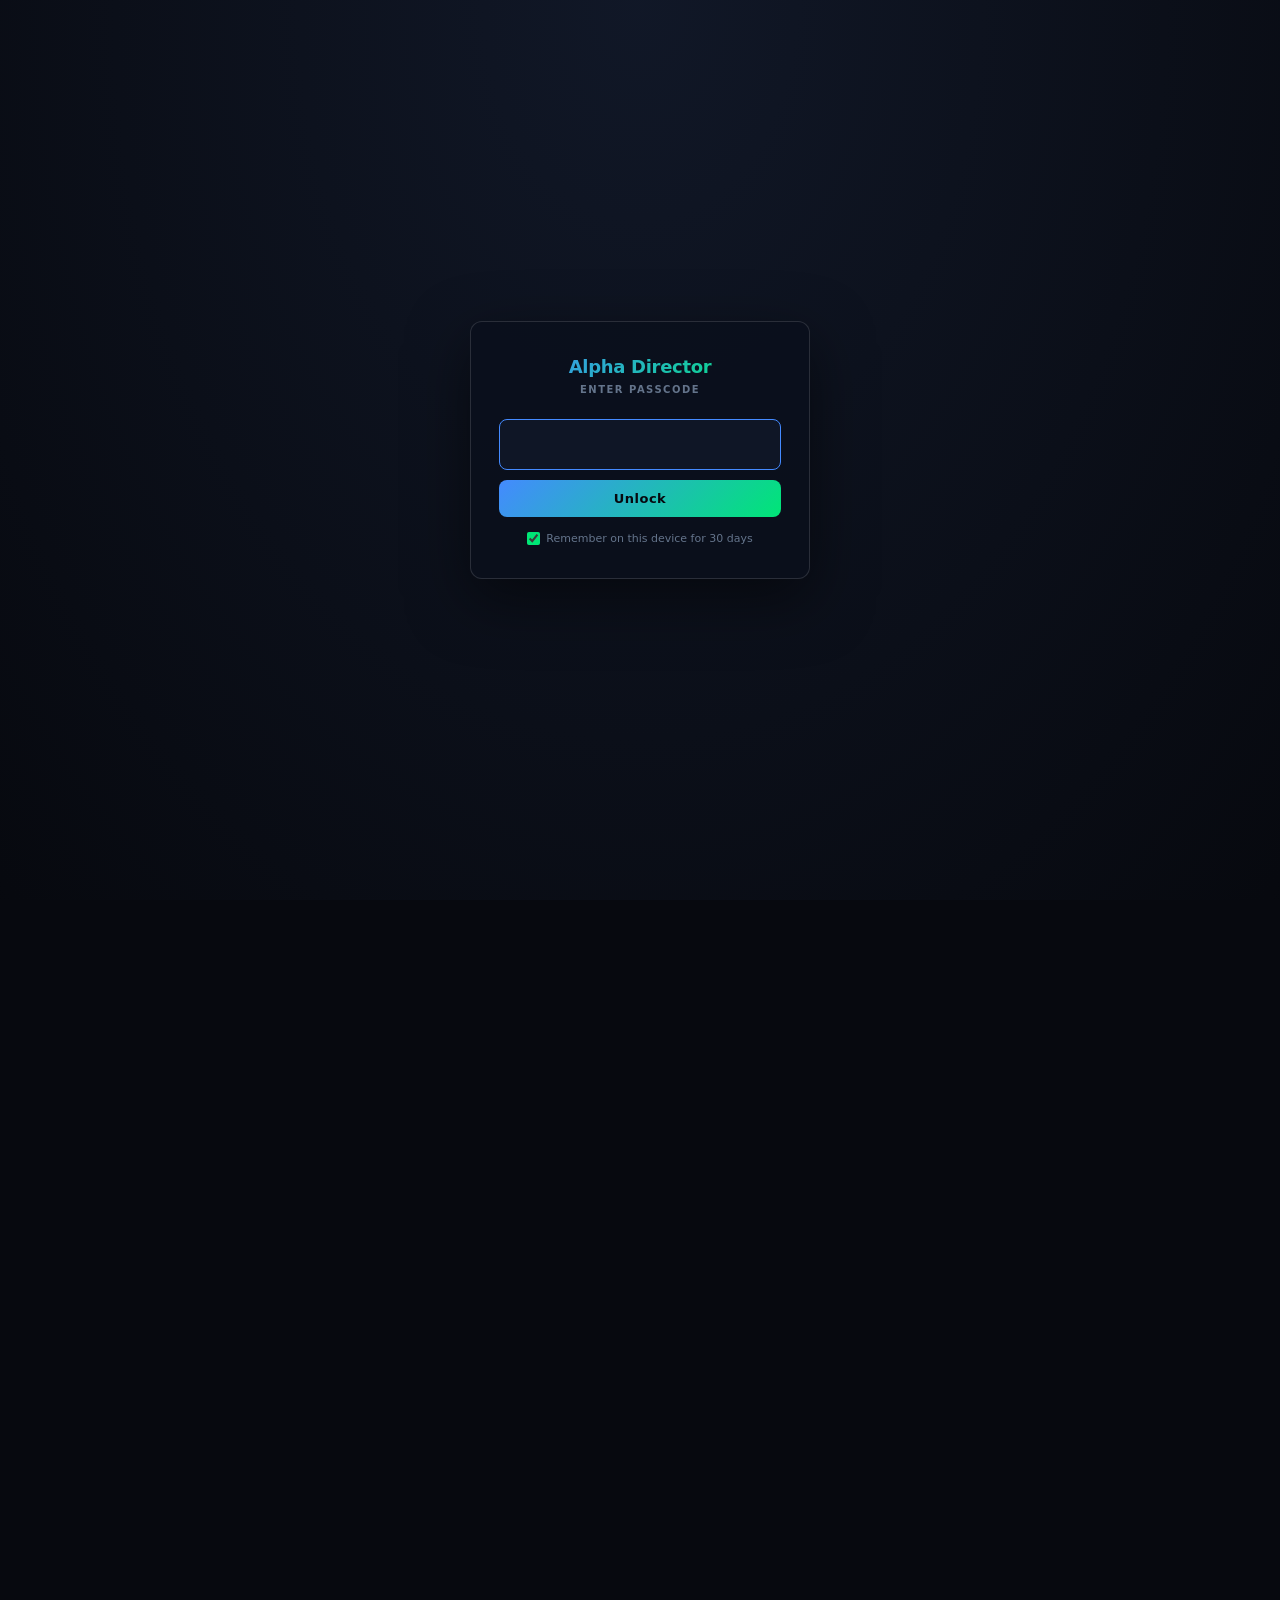
==== commit 0fd64e62: "Clarify allocation and action visuals while preserving ticker charts" ====
--- a/docs/index.html
+++ b/docs/index.html
@@ -801,13 +801,13 @@
 
 <!-- DCA Allocation -->
 <div class="section" id="alloc-section">
-  <div class="sec-label">DCA Allocation — Smart Top 5 <span id="dca-budget-label" style="font-weight:400;opacity:.7;font-size:11px"></span></div>
+  <div class="sec-label">DCA Allocation · Top 5 <span id="dca-budget-label"></span></div>
   <div id="alloc-table"></div>
 </div>
 
 <!-- Action Center (Favorites, Watchlist Opportunities, Catalyst Opportunities still render as subheaders inside #action-center via buildActionCenter) -->
 <div class="section" id="action-section" style="margin-bottom:16px">
-  <div class="sec-label">Action Center <span id="action-date" style="font-weight:400;opacity:.6;font-size:11px"></span></div>
+  <div class="sec-label">Action Center <span id="action-date"></span></div>
   <div id="action-center"></div>
 </div>
 
@@ -2181,7 +2181,7 @@
 function buildActionCenter() {
   const d = window._dashboardDecision;
   if (!d) return;
-  if ($('action-date')) $('action-date').textContent = d.as_of || 'As-of unavailable';
+  if ($('action-date')) $('action-date').textContent = ADView.dateTime(d.as_of);
   ADView.actions($('action-center'), d);
 }
 
@@ -2198,7 +2198,7 @@
     }
   }
   ADView.alloc($('alloc-table'), d);
-  if ($('dca-budget-label')) $('dca-budget-label').textContent = d.budget.status === 'zero' ? 'Remaining budget is zero' : d.budget.status === 'unknown' ? 'Indicative weights; funding unavailable' : 'Remaining-budget basis';
+  if ($('dca-budget-label')) $('dca-budget-label').textContent = d.budget.status === 'zero' ? 'No remaining budget' : d.budget.status === 'unknown' ? 'Indicative allocation' : 'Remaining-budget allocation';
 }
 
 
--- a/docs/decision.css
+++ b/docs/decision.css
@@ -1 +1,158 @@
-.ad-snapshot,.ad-best,.ad-research{background:#101b2b;border:1px solid #25364c;border-radius:12px;padding:18px;margin:10px 0;color:#dce6f2;line-height:1.6;min-width:0}.ad-snapshot>span,.ad-snapshot>small,.ad-table small,.ad-best small{display:block;color:#95a8bf}.ad-eyebrow{font-size:10px;letter-spacing:1.7px;color:#7dd3fc;font-weight:800}.ad-best{flex-shrink:0}.ad-best h3{font-size:25px;margin:5px 0}.ad-best h3 small{display:inline;font-size:13px;margin-left:8px}.ad-stance{font-size:15px;font-weight:650;color:#a7f3d0}.ad-muted{font-size:11px;color:#9fb0c4;overflow-wrap:anywhere}.ad-plan-line{display:grid;grid-template-columns:108px 1fr;gap:14px;padding:11px 0;border-top:1px solid #233147;font-size:13px}.ad-plan-line>span{color:#92a9c3;font-size:11px;text-transform:uppercase;letter-spacing:.4px}.ad-plan-line p{margin:0 0 7px}.ad-best a{color:#7dd3fc}.ad-details{font-size:11px;color:#bbc8d8;margin-top:10px;overflow-wrap:anywhere}.ad-details summary{cursor:pointer;color:#fbbf24}.ad-details ul{padding-left:18px}.ad-research{background:#0b1320;margin-top:18px}.ad-ticker,.ad-button,.ad-import{background:#1e334a;border:1px solid #38536f;color:#b9e7ff;padding:6px 10px;border-radius:6px;cursor:pointer;font-size:12px}.ad-ticker{font-size:16px;font-weight:800}.ad-import{display:inline-block}.ad-import input{display:block;max-width:220px;font-size:10px;margin-top:5px}.ad-research-content{border-top:1px solid #2c4058;margin-top:15px;padding-top:12px;font-size:12px}.ad-action{padding:17px;overflow-wrap:anywhere}.ad-action .ad-ticker{margin:8px 0}.ad-table td{white-space:normal!important}.ad-table{min-width:520px}.ad-best small{font-size:10px;overflow-wrap:anywhere}@media(max-width:600px){.ad-plan-line{grid-template-columns:1fr;gap:3px}.ad-best,.ad-research{padding:13px}.ad-best h3{font-size:22px}.ad-snapshot{padding:12px}}
+.ad-snapshot,.ad-best,.ad-research{background:#101b2b;border:1px solid #25364c;border-radius:12px;padding:18px;margin:10px 0;color:#dce6f2;line-height:1.6;min-width:0}.ad-snapshot>span,.ad-snapshot>small,.ad-table small,.ad-best small{display:block;color:#95a8bf}.ad-eyebrow{font-size:10px;letter-spacing:1.7px;color:#7dd3fc;font-weight:800}.ad-best{flex-shrink:0}.ad-best h3{font-size:25px;margin:5px 0}.ad-best h3 small{display:inline;font-size:13px;margin-left:8px}.ad-stance{font-size:15px;font-weight:650;color:#a7f3d0}.ad-muted{font-size:11px;color:#9fb0c4;overflow-wrap:anywhere}.ad-plan-line{display:grid;grid-template-columns:108px 1fr;gap:14px;padding:11px 0;border-top:1px solid #233147;font-size:13px}.ad-plan-line>span{color:#92a9c3;font-size:11px;text-transform:uppercase;letter-spacing:.4px}.ad-plan-line p{margin:0 0 7px}.ad-best a{color:#7dd3fc}.ad-details{font-size:11px;color:#bbc8d8;margin-top:10px;overflow-wrap:anywhere}.ad-details summary{cursor:pointer;color:#fbbf24}.ad-details ul{padding-left:18px}.ad-research{background:#0b1320;margin-top:18px}.ad-ticker,.ad-button,.ad-import{background:#1e334a;border:1px solid #38536f;color:#b9e7ff;padding:6px 10px;border-radius:6px;cursor:pointer;font-size:12px}.ad-ticker{font-size:16px;font-weight:800}.ad-import{display:inline-block}.ad-import input{display:block;max-width:220px;font-size:10px;margin-top:5px}.ad-research-content{border-top:1px solid #2c4058;margin-top:15px;padding-top:12px;font-size:12px}.ad-action{padding:17px;overflow-wrap:anywhere}.ad-action .ad-ticker{margin:8px 0}.ad-table td{white-space:normal!important}.ad-table{min-width:520px}.ad-best small{font-size:10px;overflow-wrap:anywhere}@media(max-width:600px){.ad-plan-line{grid-template-columns:1fr;gap:3px}.ad-best,.ad-research{padding:13px}.ad-best h3{font-size:22px}.ad-snapshot{padding:12px}}
+#ad-verified-chart{display:block;min-height:0;max-height:none;flex-shrink:0;cursor:default}
+#ad-verified-chart img{width:100%;height:auto;max-height:none;cursor:zoom-in}
+#ad-verified-chart small{display:block;padding:6px 8px;font-size:10px;line-height:1.5;color:#95a8bf;overflow-wrap:anywhere}
+
+/* Decision surfaces: readable summaries first, complete provenance on demand. */
+.ad-decision-section{min-width:0;scroll-margin-top:140px}
+.ad-decision-section>.sec-label{color:#b8c7db;font-size:12px;letter-spacing:1px;flex-wrap:wrap}
+.ad-decision-section>.sec-label span{font-size:11px;letter-spacing:0;text-transform:none;color:#9aacc2}
+.ad-snapshot{background:linear-gradient(120deg,#102033,#101925);padding:16px 18px;margin:0 0 18px;font-size:13px;line-height:1.55}
+.ad-status-row{display:flex;justify-content:space-between;align-items:center;gap:10px;flex-wrap:wrap}
+.ad-status{color:#f3d18b;font-size:12px;font-weight:700}
+.ad-status-ok{color:#9de4be}
+.ad-status-row time{font-size:12px;color:#a9b9ce}
+.ad-budget-note{margin-top:7px;color:#e0e8f3;max-width:80ch;font-size:13px}
+.ad-status-warning{color:#f3d18b;margin-top:8px}
+.ad-provenance{margin-top:10px}
+.ad-provenance summary{color:#b6c8df}
+.ad-details{font-size:12px;line-height:1.6}
+.ad-details summary{padding:8px 0;min-height:36px;list-style-position:inside}
+.ad-details[open]>summary{margin-bottom:6px}
+.ad-details li{margin:8px 0}
+.ad-details li small{display:block;color:#9fb0c4}
+.ad-provenance p{overflow-wrap:anywhere}
+.ad-list-heading{display:flex;justify-content:space-between;color:#9fb0c4;font-size:11px;padding:0 18px 8px;letter-spacing:.3px}
+.ad-allocation-list{list-style:none;border:1px solid #243145;border-radius:12px;overflow:hidden;background:#0d1421}
+.ad-allocation-row{display:grid;grid-template-columns:34px minmax(120px,1fr) minmax(120px,.6fr);gap:4px 16px;align-items:center;padding:14px 18px;border-bottom:1px solid #202c3e;min-width:0}
+.ad-allocation-row:last-child{border-bottom:0}
+.ad-rank{font-size:14px;color:#92a8c4;font-weight:700}
+.ad-allocation-name{display:flex;align-items:center;gap:12px;flex-wrap:wrap;min-width:0}
+.ad-allocation-name .ad-ticker,.ad-card-heading .ad-ticker{background:none;border:0;padding:7px 0;min-height:44px;color:#eaf3ff;font-size:19px;letter-spacing:-.4px;text-align:left}
+.ad-allocation-name .ad-ticker:hover,.ad-card-heading .ad-ticker:hover{color:#7dd3fc;text-decoration:underline;text-underline-offset:4px}
+.ad-action-badge{font-size:10px;font-weight:800;letter-spacing:.5px;border:1px solid currentColor;border-radius:5px;padding:3px 7px;white-space:nowrap;color:var(--action-color,#b6c8df);background:var(--action-bg,#172235)}
+.ad-tone-buy{--action-color:#83e2bb;--action-bg:rgba(77,210,151,.08)}
+.ad-tone-watch{--action-color:#c4b0fb;--action-bg:rgba(167,139,250,.08)}
+.ad-tone-trim{--action-color:#f4cc7b;--action-bg:rgba(244,204,123,.08)}
+.ad-tone-exit{--action-color:#ff95ad;--action-bg:rgba(255,61,113,.08)}
+.ad-allocation-value{text-align:right}
+.ad-allocation{display:flex;flex-direction:column;gap:1px;line-height:1.25}
+.ad-allocation strong{font-size:27px;letter-spacing:-.8px;font-weight:750;font-variant-numeric:tabular-nums;color:#eef5ff}
+.ad-allocation span,.ad-allocation-note{font-size:11px;color:#9fb3ce;letter-spacing:0}
+.ad-weight-track{grid-column:2 / -1;height:4px;overflow:hidden;background:#1d2a3c;border-radius:8px;margin-top:5px}
+.ad-weight-track span{display:block;height:100%;background:linear-gradient(90deg,#448aff,#4ed7c4);border-radius:8px}
+.ad-visibility-note{grid-column:2 / -1;color:#f3d18b;font-size:12px;line-height:1.5;margin-top:6px}
+.ad-reconciliation{display:flex;justify-content:space-between;gap:12px;flex-wrap:wrap;color:#a7b8ce;font-size:12px;padding:12px 0 0}
+.ad-reconciliation b{color:#e0e8f3;margin-left:5px}
+.ad-empty{padding:20px;color:#b8c7db;border:1px dashed #334155;border-radius:10px;font-size:13px}
+.ad-action-context{margin-bottom:14px;font-size:12px;color:#a9b9ce;line-height:1.6}
+.ad-action-context p:first-child{font-weight:700;color:#e0e8f3;margin-bottom:4px}
+.ad-action-context span{font-weight:400;color:#a9b9ce;margin-left:8px}
+#action-center .ad-action-grid{grid-template-columns:repeat(auto-fit,minmax(min(100%,260px),1fr));gap:12px;align-items:start}
+#action-center .ad-action{padding:16px 18px;position:relative;border:1px solid #273348;border-top:2px solid var(--action-color,#62738d);background:linear-gradient(145deg,#111c2d,#0c121f);cursor:default;overflow-wrap:break-word}
+.ad-card-heading{display:flex;align-items:center;justify-content:space-between;gap:12px;padding-right:22px}
+.ad-card-heading .ad-ticker{margin:0}
+.ad-card-rank{font-size:12px;color:#9fb3ce;margin:0 0 16px}
+.ad-card-rank b{color:#dce8f8}
+.ad-action .ad-allocation{margin-bottom:4px}
+.ad-action .ad-allocation strong{font-size:30px}
+.ad-exclusion{font-size:12px;color:#b9c9dd;line-height:1.5;margin-top:10px}
+.ad-confidence{display:grid;grid-template-columns:1fr 1fr;gap:12px;border-top:1px solid #253248;padding-top:12px;margin-top:16px}
+.ad-confidence dt{font-size:11px;color:#9fb3ce;line-height:1.4}
+.ad-confidence dd{font-size:14px;color:#e0e8f3;margin-top:3px;font-weight:650}
+.ad-confidence dd small{color:#9fb3ce;font-size:11px;font-weight:400;margin-left:2px}
+.ad-action .ad-review{margin-top:6px}
+.ad-action>.ad-fav-star{top:16px;right:12px}
+.ad-ticker:focus-visible,.ad-button:focus-visible,.ad-details summary:focus-visible{outline:2px solid #7dd3fc;outline-offset:4px;border-radius:4px}
+@media(max-width:700px){
+  .ad-snapshot{padding:14px;margin-bottom:14px}
+  .ad-action-context span{display:block;margin:2px 0 0}
+  .ad-decision-section>.sec-label span{flex-basis:100%}
+}
+@media(max-width:420px){
+  .ad-allocation-row{grid-template-columns:25px minmax(0,1fr) minmax(94px,.8fr);gap:6px 10px;padding:12px}
+  .ad-allocation-name{gap:0;align-items:flex-start;flex-direction:column}
+  .ad-allocation-name .ad-ticker{font-size:18px;padding:3px 0}
+  .ad-allocation strong{font-size:25px}
+  .ad-allocation span{font-size:10px}
+  .ad-list-heading{padding-left:12px;padding-right:12px}
+  .ad-reconciliation{font-size:11px}
+}
+
+/* Visual hierarchy: overview, decision, then evidence. Colors always have text labels. */
+.ad-decision-section,.ad-best{font-family:-apple-system,BlinkMacSystemFont,"Segoe UI",sans-serif}
+.ad-allocation-story{padding:24px;border:1px solid #2b3c56;border-radius:16px;background:radial-gradient(ellipse at top right,rgba(66,128,220,.14),transparent 70%),#0e1829;margin-bottom:14px}
+.ad-story-heading{display:flex;justify-content:space-between;align-items:flex-start;gap:16px}
+.ad-story-heading h3,.ad-action-intro h3{font-size:24px;font-weight:650;letter-spacing:-.6px;line-height:1.3;margin:7px 0;color:#edf4ff}
+.ad-story-heading p:not(.ad-eyebrow){font-size:12px;color:#a2b4cd;line-height:1.6}
+.ad-funding-state{color:#f2cd89;background:rgba(235,183,94,.08);border:1px solid #655436;border-radius:20px;padding:6px 10px;font-size:11px;white-space:nowrap}
+.ad-distribution{height:24px;display:flex;gap:0;overflow:hidden;border-radius:7px;background:#263247;margin-top:24px}
+.ad-distribution>span{flex-grow:0;flex-shrink:0;min-width:0;box-shadow:inset -2px 0 #102037}
+.ad-cash-segment{background:repeating-linear-gradient(135deg,#43516a,#43516a 3px,#263247 3px,#263247 7px)}
+.ad-distribution-legend{display:flex;flex-wrap:wrap;gap:3px 18px;margin-top:12px}
+.ad-distribution-legend button,.ad-distribution-legend>span{display:flex;align-items:center;gap:6px;background:none;border:0;color:#c4d3e9;font-family:inherit;font-size:12px;min-height:36px;padding:4px 0}
+.ad-distribution-legend button{cursor:pointer}
+.ad-distribution-legend button:hover{text-decoration:underline;text-underline-offset:4px}
+.ad-distribution-legend i{display:inline-block;width:8px;height:8px;border-radius:2px;flex-shrink:0}
+.ad-distribution-legend b{font-weight:500;color:#eef5ff}
+.ad-story-caption{font-size:11px;color:#a2b4cd;margin-top:5px}
+.ad-snapshot{border:0;border-left:2px solid #847048;border-radius:0 8px 8px 0;background:#101824;padding:12px 16px}
+.ad-status{font-weight:600;font-size:11px}
+.ad-budget-note{font-size:12px}
+.ad-provenance summary{padding:2px 0;min-height:26px;font-size:11px}
+.ad-allocation-row{border-left:3px solid var(--rank-color,#6ca8ff);padding-top:12px;padding-bottom:12px}
+.ad-rank{color:var(--rank-color,#a2b4cd);font-size:12px}
+.ad-weight-track{height:3px;opacity:.85}
+.ad-weight-track span{background:var(--rank-color,#6ca8ff)}
+.ad-action-intro{display:flex;justify-content:space-between;align-items:center;gap:20px;margin:30px 0 16px}
+.ad-action-intro>p{font-size:11px;color:#a2b4cd;line-height:1.8;flex-shrink:0}
+.ad-action-legend{display:flex;flex-wrap:wrap;gap:6px 14px;max-width:260px}
+.ad-action-legend span{display:inline-flex;align-items:center;gap:6px}
+.ad-action-legend span::before{content:'';width:6px;height:6px;border-radius:50%;background:var(--action-color)}
+.ad-filter-bar{display:flex;gap:8px;flex-wrap:wrap;margin-bottom:16px}
+.ad-filter{display:flex;align-items:center;gap:10px;background:#0e1623;border:1px solid #2c3a50;border-radius:8px;min-height:44px;padding:8px 14px;color:#bacbe1;font:600 12px -apple-system,BlinkMacSystemFont,"Segoe UI",sans-serif;cursor:pointer}
+.ad-filter span{font-size:11px;background:#253047;border-radius:4px;padding:2px 6px;color:#dce7f8}
+.ad-filter[aria-pressed="true"]{border-color:#7dabea;color:#eef5ff;background:#182c47;box-shadow:inset 0 -2px #7dabea}
+.ad-filter-buy span{color:#83e2bb}.ad-filter-watch span{color:#c4b0fb}.ad-filter-risk span{color:#f4cc7b}
+.ad-filter:disabled{opacity:.55;cursor:default}
+.ad-filter:focus-visible,.ad-distribution-legend button:focus-visible{outline:2px solid #7dd3fc;outline-offset:3px}
+.ad-action-context{font-size:11px;margin-bottom:18px;max-width:85ch}
+.ad-action-context p:first-child{font-weight:600}
+#action-center .ad-action{border-radius:14px;background:radial-gradient(ellipse at top left,var(--action-bg),transparent 70%),#101824;border-top-width:3px;padding:18px 20px;box-shadow:0 4px 18px rgba(0,0,0,.12)}
+.ad-card-heading .ad-ticker{font-size:22px;font-weight:650;letter-spacing:-.5px}
+.ad-action-badge{border-color:transparent;border-radius:5px;background:var(--action-bg);padding:4px 8px}
+.ad-card-rank{margin-bottom:20px}
+.ad-confidence dd{font-size:16px;font-weight:550}
+.ad-action .ad-review summary{font-size:11px;color:#dbc18d}
+.ad-best{padding:0;overflow:hidden;border-radius:16px;background:#0e1826}
+.ad-best-hero{padding:24px;background:radial-gradient(ellipse at top right,var(--action-bg),transparent 80%),#121f30;border-bottom:1px solid #29394f;border-top:3px solid var(--action-color,#6ca8ff)}
+.ad-hero-label{margin-top:16px;font-size:12px;color:#adc0d8}
+.ad-best h3{font-size:34px;letter-spacing:-.8px;color:var(--action-color,#eef5ff);margin:2px 0 10px}
+.ad-best h3 small{display:inline-block;font-size:12px;letter-spacing:0;color:#adc0d8}
+.ad-best .ad-stance{color:#e4edf9;font-weight:500;font-size:14px;max-width:60ch}
+.ad-best-hero>.ad-muted{margin-top:8px}
+.ad-best>.ad-plan-line{margin:0 24px;padding:17px 0;font-size:13px;border-top-color:#233249}
+.ad-best>.ad-plan-line>span{font-size:10px;padding-top:3px;font-weight:650}
+.ad-best>.ad-details{margin:10px 24px}
+.ad-best>.ad-research{margin:20px 16px 16px}
+.ad-evidence-grid{display:grid;grid-template-columns:1fr 1fr;gap:12px;margin-bottom:8px}
+.ad-evidence{padding:14px;border:1px solid #2b3b4e;border-radius:10px;background:#101e29;min-width:0}
+.ad-evidence-opposing{background:#241e20;border-color:#493939}
+.ad-evidence h4{display:flex;align-items:center;gap:8px;font-size:12px;margin-bottom:10px;color:#a4e2c5;font-weight:600}
+.ad-evidence-opposing h4{color:#efbe9f}
+.ad-evidence h4 span{display:inline-grid;place-items:center;width:20px;height:20px;border:1px solid currentColor;border-radius:50%;flex-shrink:0}
+.ad-evidence p{font-size:12px;line-height:1.7}
+.ad-evidence small{margin-top:7px;font-size:10px;line-height:1.5}
+.ad-best .ad-plan-line:has(.ad-evidence-grid){grid-template-columns:1fr;gap:8px}
+@media(max-width:700px){
+  .ad-allocation-story{padding:18px}
+  .ad-story-heading{flex-direction:column;gap:12px}
+  .ad-story-heading h3,.ad-action-intro h3{font-size:22px}
+  .ad-action-intro{align-items:flex-start;flex-direction:column;gap:6px;margin-top:24px}
+  .ad-action-intro>p{font-size:10px}
+  .ad-filter-bar{gap:6px}
+  .ad-filter{padding:7px 10px;gap:8px;font-size:11px}
+  .ad-best-hero{padding:20px}
+  .ad-best>.ad-plan-line{margin:0 20px}
+  .ad-evidence-grid{grid-template-columns:1fr}
+}
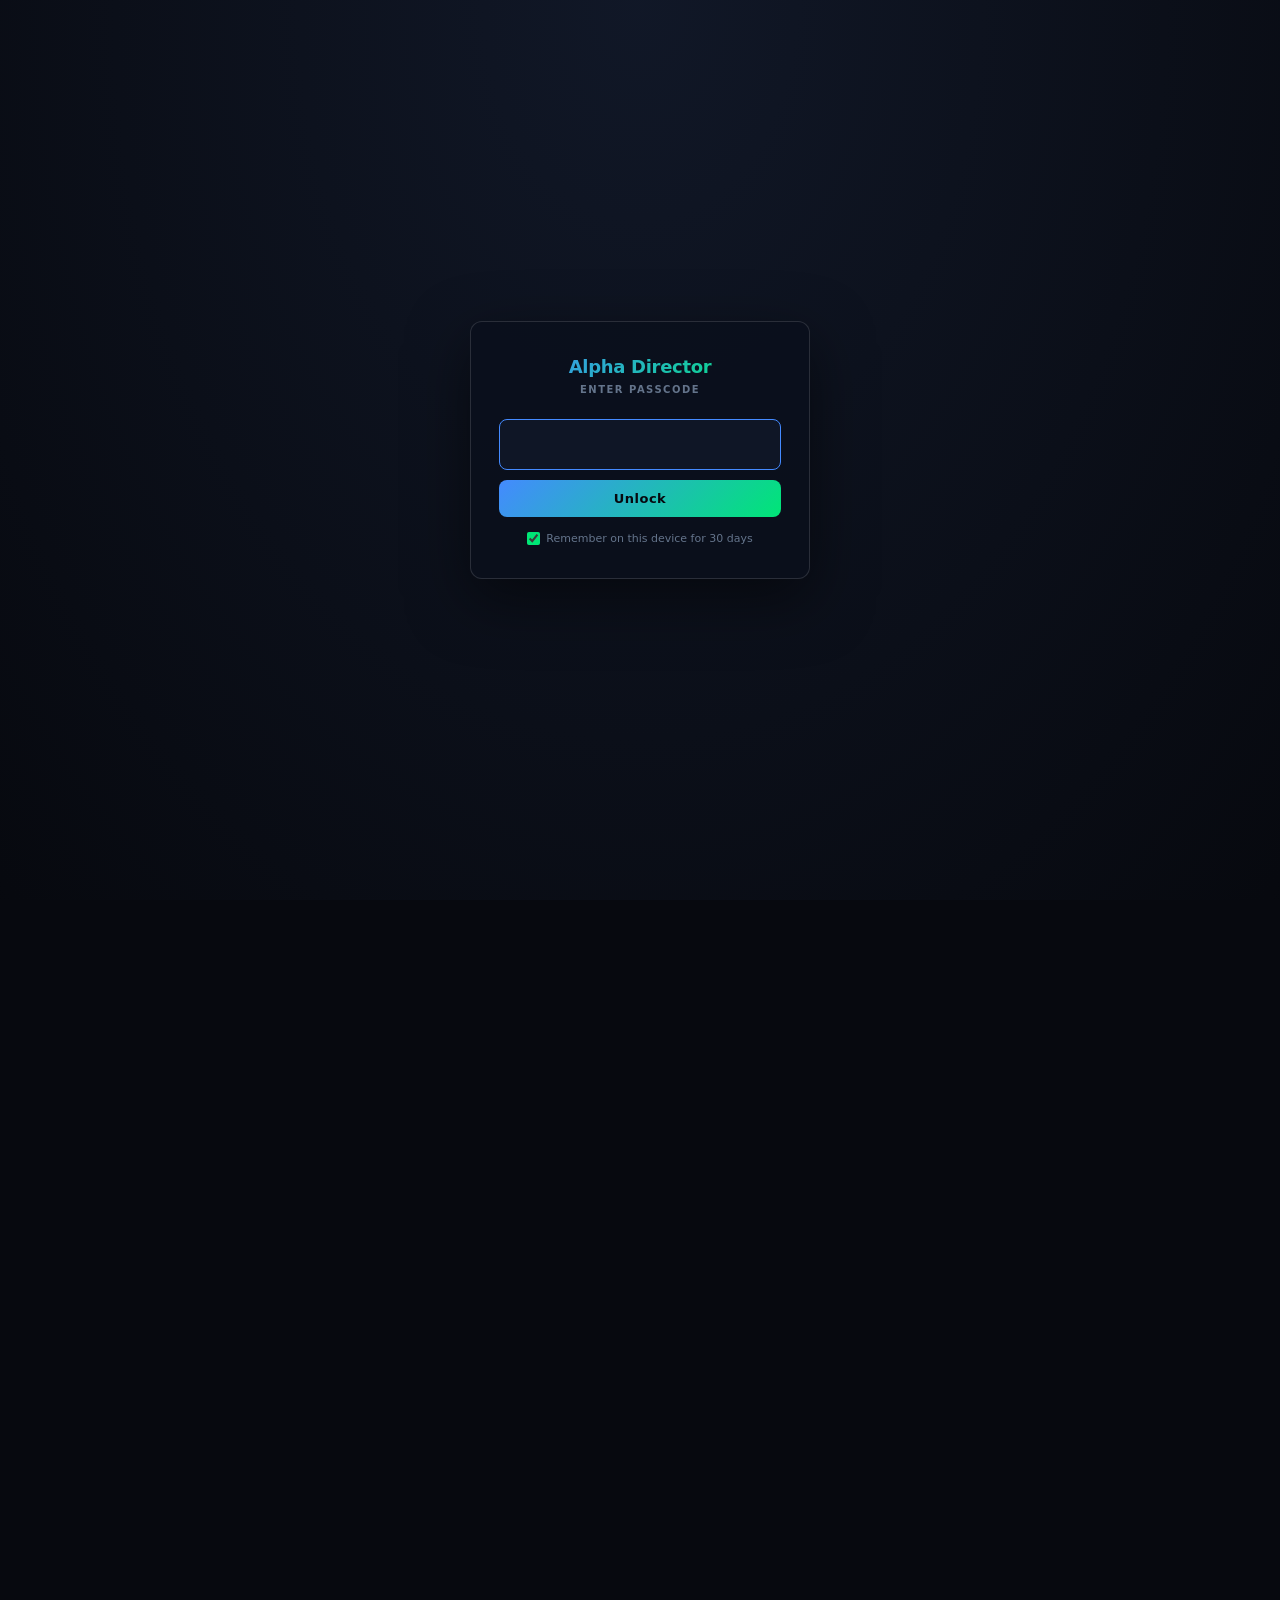
==== commit b998852d: "Repair recommendation visibility, chart order and dashboard feed states" ====
--- a/docs/index.html
+++ b/docs/index.html
@@ -784,6 +784,7 @@
 </div>
 
 <div class="main">
+<div id="ad-data-status" role="status" aria-live="polite" style="display:none;margin:0 0 16px;padding:12px 16px;border:1px solid var(--a);border-radius:8px;color:var(--a);background:rgba(255,215,64,.08)"></div>
 
 <!-- Bear Warning banner (shows when regime detector is not RISK-ON) -->
 <div id="bear-banner" style="display:none" class="bear-banner"></div>
@@ -811,13 +812,13 @@
   <div id="action-center"></div>
 </div>
 
-<!-- Top Picks Today (collapsible, collapsed by default — top-7 best-of digest across brain picks + catalyst plays) -->
+<!-- Top Picks Today mirrors the canonical DCA candidate order. -->
 <div class="coll-card" id="watchlist-section">
   <div class="coll-header" onclick="toggleCard('watchlist')">
     <div class="coll-left">
       <span class="coll-icon">🎯</span>
       <span class="coll-name">Top Picks Today</span>
-      <span class="coll-summary" id="watchlist-summary">best across brain + catalyst, ranked</span>
+      <span class="coll-summary" id="watchlist-summary">Canonical top five · same order as DCA</span>
     </div>
     <div style="display:flex;align-items:center;gap:8px">
       <span class="coll-annotation" id="watchlist-annotation">—</span>
@@ -1085,26 +1086,26 @@
 let D = {
   generated_at: null, regime: '', macro_warn: '',
   market: {
-    spy:  {price:null,chg_1d:0,above_50:null,above_200:null,rsi:null,vol_ratio:null,sma50:null,sma200:null},
-    qqq:  {price:null,chg_1d:0,above_50:null,above_200:null,rsi:null,vol_ratio:null,sma50:null,sma200:null},
-    vix:  {price:null,chg_1d:0,level:0,signal:'Normal'},
-    dxy:  {level:null,chg_1d:0,price:null},
-    gold: {price:null,chg_1d:0,chg:0},
-    oil:  {price:null,chg_1d:0,chg:0},
+    spy:  {price:null,chg_1d:null,above_50:null,above_200:null,rsi:null,vol_ratio:null,sma50:null,sma200:null},
+    qqq:  {price:null,chg_1d:null,above_50:null,above_200:null,rsi:null,vol_ratio:null,sma50:null,sma200:null},
+    vix:  {price:null,chg_1d:null,level:null,signal:''},
+    dxy:  {level:null,chg_1d:null,price:null},
+    gold: {price:null,chg_1d:null,chg:null},
+    oil:  {price:null,chg_1d:null,chg:null},
     t10y: {t10y:null},
     btc_regime: {}
   },
-  portfolio: {positions:[], total_cost:0, total_value:0, total_pnl:0, daily_pnl:0, daily_gain_usd:0},
+  portfolio: {positions:[], total_cost:null, total_value:null, total_pnl:null, daily_pnl:null, daily_gain_usd:null},
   sectors: [],
   outside_opps: [],
   top_movers: {gainers:[], losers:[]},
   crypto: {
-    positions: [], btc_dominance: 0,
-    fear_greed: {score:50, label:'Loading'},
+    positions: [], btc_dominance: null,
+    fear_greed: {score:null, label:'N/A'},
     btc_context: {dom_signal:''},
-    btc_price: 0, btc_chg: 0, eth_price: 0, eth_chg: 0
+    btc_price: null, btc_chg: null, eth_price: null, eth_chg: null
   },
-  fear_greed: {score:50, label:'Loading', signal:''},
+  fear_greed: {score:null, label:'N/A', signal:''},
   upcoming_events: [],
   earnings: {Mon:[], Tue:[], Wed:[], Thu:[], Fri:[]},
   insiders: [],
@@ -1123,6 +1124,14 @@
 const fmtB = v => { if (!v) return '—'; if (v >= 1e12) return '$'+(v/1e12).toFixed(2)+'T'; if (v >= 1e9) return '$'+(v/1e9).toFixed(1)+'B'; if (v >= 1e6) return '$'+(v/1e6).toFixed(0)+'M'; return '$'+Math.round(v); };
 const pct = v => v == null ? '—' : (v >= 0 ? '+' : '') + v.toFixed(2) + '%';
 const col = v => v == null ? '' : (v >= 0 ? 'positive' : 'negative');
+// Missing market observations must never become an observed zero or neutral signal.
+function _marketNumber(value) {
+  return typeof value === 'number' && Number.isFinite(value) ? value : null;
+}
+function _sentimentScore(value, label) {
+  const n = _marketNumber(value);
+  return n != null && n >= 0 && n <= 100 && !/^(?:N\/A|Loading)$/i.test(label || '') ? n : null;
+}
 // Null-safe catalyst days: handles null, undefined, and the string "null" from JSON
 function _safeCatDays(p) {
   const d = p.catalyst_days ?? p.days_until;
@@ -1227,7 +1236,8 @@
   const portSet2    = new Set(positions.map(p => (p.ticker||'').toUpperCase()));
   const watchTop    = opps
     .filter(o => !o.catalyst && o.ticker && !portSet2.has((o.ticker||'').toUpperCase()) && (o.upside_pct||0) >= 8)
-    .map(o => ({...o, _s: _allocScore(o)}))
+    .map(o => ({...o, _s: window._dashboardDecision?.rows.find(r => r.ticker === o.ticker.toUpperCase())?.score ?? null}))
+    .filter(o => o._s != null)
     .sort((a,b) => b._s - a._s)
     .slice(0, 5);
   if (watchTop.length) {
@@ -1488,24 +1498,27 @@
 
 // ── Market Pulse (VIX + DXY + F&G + SPY + Regime visual strip) ────────────
 function buildPulseStrip() {
-  const mkt = D.market;
-  const vix  = mkt.vix?.level ?? mkt.vix?.price ?? 0;
-  const dxy  = mkt.dxy?.level ?? mkt.dxy?.price ?? 0;
-  const gold = mkt.gold?.price ?? 0;
-  const oil  = mkt.oil?.price ?? 0;
-  const rvol = mkt.rvol ?? mkt.spy?.vol_ratio ?? null;
+  const mkt = D.market || {};
+  const positive = value => _marketNumber(value) > 0 ? value : null;
+  const unavailable = {col:'var(--t3)', bg:'rgba(255,255,255,.04)', label:'Data unavailable'};
+  const vix  = positive(mkt.vix?.level ?? mkt.vix?.price);
+  const dxy  = positive(mkt.dxy?.level ?? mkt.dxy?.price);
+  const gold = positive(mkt.gold?.price);
+  const oil  = positive(mkt.oil?.price);
+  const rvol = _marketNumber(mkt.rvol ?? mkt.spy?.vol_ratio);
 
   // Additional data sources
-  const fgScore    = D.fear_greed?.score ?? 50;
+  const fgScore    = _sentimentScore(D.fear_greed?.score, D.fear_greed?.label);
   const fgLabel    = D.fear_greed?.label ?? '';
-  const spyChg     = mkt.spy?.chg_1d ?? mkt.spy?.change_pct ?? null;
-  const btcChg     = D.crypto?.btc_chg ?? null;
-  const btcPrice   = D.crypto?.btc_price ?? 0;
+  const spyChg     = _marketNumber(mkt.spy?.chg_1d ?? mkt.spy?.change_pct);
+  const btcChg     = _marketNumber(D.crypto?.btc_chg);
+  const btcPrice   = positive(D.crypto?.btc_price);
   const regimeInfo = D.regime_info || {};
-  const regime     = regimeInfo.regime ?? D.regime ?? '—';
+  const regime     = regimeInfo.regime || D.regime || '—';
   const sizingMult = regimeInfo.sizing_mult;
 
   function vixConfig(v) {
+    if (v == null) return unavailable;
     if (v < 15) return {col:'var(--g)',  bg:'var(--g2)',  label:'LOW — calm market', detail:'< 15: Complacency / uptrend likely'};
     if (v < 20) return {col:'var(--g)',  bg:'var(--g2)',  label:'NORMAL', detail:'15–20: Normal volatility range'};
     if (v < 28) return {col:'var(--a)',  bg:'var(--a2)',  label:'ELEVATED — caution', detail:'20–28: Caution, hedge if needed'};
@@ -1513,12 +1526,14 @@
     return       {col:'#ff1744', bg:'rgba(255,23,68,.15)', label:'EXTREME — crisis', detail:'> 35: Preserve capital, raise cash'};
   }
   function dxyConfig(v) {
+    if (v == null) return unavailable;
     if (v < 97)  return {col:'var(--g)', bg:'var(--g2)',  label:'WEAK USD — EM bullish', detail:'< 97: Good for risk assets & EM'};
     if (v < 103) return {col:'var(--t)', bg:'rgba(255,255,255,.04)', label:'NEUTRAL', detail:'97–103: Normal range'};
     if (v < 107) return {col:'var(--a)', bg:'var(--a2)', label:'STRONG — headwind', detail:'103–107: Headwind for equities'};
     return        {col:'var(--r)', bg:'var(--r2)', label:'VERY STRONG — risk-off', detail:'> 107: Pressure on risk assets'};
   }
   function fgConfig(s) {
+    if (s == null) return unavailable;
     if (s > 75) return {col:'#ff1744', bg:'rgba(255,23,68,.15)', label:'Extreme Greed — be cautious'};
     if (s > 55) return {col:'var(--r)', bg:'var(--r2)',          label:'Greed — watch for reversal'};
     if (s > 45) return {col:'var(--a)', bg:'var(--a2)',          label:'Neutral'};
@@ -1530,7 +1545,7 @@
     if (r === 'NEUTRAL')  return {col:'var(--a)', bg:'var(--a2)',            label:`Reduced · ${sizingMult != null ? Math.round(sizingMult*100)+'%' : '75%'} size`};
     if (r === 'RISK_OFF') return {col:'var(--r)', bg:'var(--r2)',            label:`Defensive · ${sizingMult != null ? Math.round(sizingMult*100)+'%' : '50%'} size`};
     if (r === 'CRISIS')   return {col:'#ff1744',  bg:'rgba(255,23,68,.15)', label:`Preserve capital · ${sizingMult != null ? Math.round(sizingMult*100)+'%' : '25%'} size`};
-    return {col:'var(--t2)', bg:'rgba(255,255,255,.04)', label:'Loading…'};
+    return unavailable;
   }
 
   const vc  = vixConfig(vix);
@@ -1544,7 +1559,7 @@
   const tiles = [
     { name:'Regime', val: regime.replace('_','-'), chg: null, cfg: rc,
       scale:'RISK_ON: 100% size  |  NEUTRAL: 75%  |  RISK_OFF: 50%  |  CRISIS: 25%' },
-    { name:'Fear & Greed', val: fgScore.toString(), chg: null, cfg: fgc,
+    { name:'Fear & Greed', val: fgScore == null ? '—' : fgScore.toString(), chg: null, cfg: fgc,
       scale:'0–25 Extreme Fear  |  25–45 Fear  |  45–55 Neutral  |  55–75 Greed  |  75–100 Extreme Greed' },
     { name:'VIX (Volatility)', val: fmt(vix,1), chg: mkt.vix?.chg_1d, cfg: vc,
       scale:'< 15 Low  |  15–20 Normal  |  20–28 Caution  |  28–35 High  |  35+ Extreme' },
@@ -1564,17 +1579,17 @@
            btcChg > -3 ? {col:'var(--r)', bg:'var(--r2)', label:'BTC dip — watch IBIT/ETHA'} :
                          {col:'var(--r)', bg:'var(--r2)', label:'BTC dropping — risk-off crypto'},
       scale:'> +3% Rally  |  0–3% Up  |  0 to -3% Dip  |  < -3% Drop — check IBIT/ETHA' },
-    { name:'RVOL (SPY)', val: rvol ? rvol.toFixed(2)+'x' : '—', chg: null,
-      cfg: rvol > 2.0  ? {col:'#ff1744',   bg:'rgba(255,23,68,.15)',   label:'EXTREME — panic/squeeze'} :
+    { name:'RVOL (SPY)', val: rvol != null ? rvol.toFixed(2)+'x' : '—', chg: null,
+      cfg: rvol == null ? unavailable : rvol > 2.0  ? {col:'#ff1744',   bg:'rgba(255,23,68,.15)',   label:'EXTREME — panic/squeeze'} :
            rvol > 1.5  ? {col:'var(--r)',   bg:'var(--r2)',             label:'HIGH ACTIVITY — strong move'} :
            rvol > 1.2  ? {col:'var(--a)',   bg:'var(--a2)',             label:'ELEVATED — watch closely'} :
            rvol > 0.8  ? {col:'var(--g)',   bg:'var(--g2)',             label:'NORMAL'} :
                          {col:'var(--t2)',  bg:'rgba(255,255,255,.03)', label:'LOW — thin / holiday'},
       scale:'< 0.8 Thin  |  0.8–1.2 Normal  |  1.2–1.5 Active  |  1.5–2.0 High  |  2.0+ Extreme' },
-    { name:'Gold', val: '$'+fmt(gold,0), chg: mkt.gold?.chg, cfg:{col: gold > 2500 ? 'var(--a)':'var(--g)', bg: gold > 2500 ? 'var(--a2)':'var(--g2)', label: gold > 2500 ? 'Elevated — risk-off bid':'Normal'},
+    { name:'Gold', val: gold == null ? '—' : '$'+fmt(gold,0), chg: mkt.gold?.chg, cfg:gold == null ? unavailable : {col: gold > 2500 ? 'var(--a)':'var(--g)', bg: gold > 2500 ? 'var(--a2)':'var(--g2)', label: gold > 2500 ? 'Elevated — risk-off bid':'Normal'},
       scale:'> $2500: Risk-off demand  |  rising = hedge signal' },
-    { name:'Oil (WTI)', val: '$'+fmt(oil,2), chg: mkt.oil?.chg,
-      cfg: oil > 100 ? {col:'var(--r)', bg:'var(--r2)', label:'HIGH — inflation risk'} :
+    { name:'Oil (WTI)', val: oil == null ? '—' : '$'+fmt(oil,2), chg: mkt.oil?.chg,
+      cfg: oil == null ? unavailable : oil > 100 ? {col:'var(--r)', bg:'var(--r2)', label:'HIGH — inflation risk'} :
            oil > 85  ? {col:'var(--a)', bg:'var(--a2)', label:'ELEVATED — watch CPI'} :
            oil > 60  ? {col:'var(--g)', bg:'var(--g2)', label:'NORMAL'} :
                        {col:'var(--b)', bg:'var(--b2)', label:'LOW — demand soft'},
@@ -1584,13 +1599,13 @@
   // Collapsible summary
   const pSumEl = $('pulse-summary'); const pAnnEl = $('pulse-annotation');
   const regimeLabel = regime !== '—' ? regime.replace('_','-') : '';
-  if (pSumEl) pSumEl.textContent = `VIX ${fmt(vix,1)} · F&G ${fgScore} · SPY ${spyChgStr} · BTC ${btcChgStr}${regimeLabel ? ' · ' + regimeLabel : ''}`;
+  if (pSumEl) pSumEl.textContent = `VIX ${fmt(vix,1)} · F&G ${fgScore == null ? '—' : fgScore} · SPY ${spyChgStr} · BTC ${btcChgStr}${regimeLabel ? ' · ' + regimeLabel : ''}`;
   if (pAnnEl) {
     pAnnEl.textContent = regime !== '—' ? regime.replace('_','-') : vc.label;
     pAnnEl.className = 'coll-annotation ' + (
       regime === 'CRISIS' || regime === 'RISK_OFF' ? 'bearish' :
       regime === 'RISK_ON' ? 'bullish' :
-      vix < 20 ? 'bullish' : vix < 28 ? 'warning' : 'bearish'
+      vix == null ? 'neutral' : vix < 20 ? 'bullish' : vix < 28 ? 'warning' : 'bearish'
     );
   }
   $('pulse-strip').innerHTML = `<div style="display:grid;grid-template-columns:repeat(auto-fit,minmax(200px,1fr));gap:10px">` +
@@ -1609,7 +1624,7 @@
 // ── Portfolio summary ──────────────────────────────────────────────────────
 function buildPortSummary() {
   const p = D.portfolio;
-  const pnl = p.total_pnl;
+  const pnl = _marketNumber(p.total_pnl ?? p.total_pnl_pct);
   $('port-summary').innerHTML = `
     ${window.PUBLIC ? '' : `
     <div class="ps-stat">
@@ -1624,7 +1639,7 @@
     <div class="ps-divider"></div>`}
     <div class="ps-stat">
       <div class="ps-label">P&L</div>
-      <div class="ps-val ${col(pnl)}">${pnl >= 0 ? '+' : ''}${pnl}%${window.PUBLIC ? '' : `  ${fmtK(p.total_value - p.total_cost)}`}</div>
+      <div class="ps-val ${col(pnl)}">${pnl == null ? '—' : (pnl >= 0 ? '+' : '') + pnl + '%'}${window.PUBLIC || pnl == null ? '' : `  ${fmtK(p.total_value - p.total_cost)}`}</div>
     </div>
     <div class="ps-divider"></div>
     <div class="ps-stat">
@@ -1646,7 +1661,11 @@
 
 // ── Portfolio cards ────────────────────────────────────────────────────────
 function buildPortCards() {
+  const esc = ADView.escape;
   const positions = D.portfolio.positions;
+  // Every render starts from the full snapshot; discard previously moved copies.
+  const researchGrid = document.getElementById('ad-research-grid');
+  if (researchGrid) researchGrid.replaceChildren();
   // Populate global store for modal
   (window.__portPositions__ = window.__portPositions__ || {});
   positions.forEach(p => { window.__portPositions__[p.ticker.toUpperCase()] = p; });
@@ -1746,7 +1765,7 @@
       <div class="sc-top">
         <div>
           <div class="sc-ticker">${p.ticker}</div>
-          <div class="sc-theme">${p.theme}</div>
+          <div class="sc-theme">${esc(p.theme)}</div>
         </div>
         <div style="display:flex;flex-direction:column;align-items:flex-end;gap:4px">
           <span class="sc-class ${p.class}">${p.class.toUpperCase()}</span>
@@ -1794,7 +1813,7 @@
         const pctC = pct >= 80 ? 'var(--g)' : pct >= 60 ? '#a78bfa' : pct >= 40 ? 'var(--a)' : 'var(--r)';
         return `<div class="sc-bot">
           <span class="verdict-badge ${vclass}">${verdict}</span>
-          <span style="font-size:10px;color:var(--t2)">${p.reason || ''}</span>
+          <span style="font-size:10px;color:var(--t2)">${esc(p.reason || '')}</span>
           ${showAction ? `<span style="margin-left:6px;font-size:9px;font-weight:800;padding:2px 6px;border-radius:4px;background:${c[0]};color:${c[1]}">${ea}</span>` : ''}
           ${pct != null ? `<span style="margin-left:4px;font-size:9px;font-weight:700;padding:2px 6px;border-radius:4px;background:rgba(0,0,0,.25);color:${pctC};border:1px solid ${pctC}55">${pct}%</span>` : ''}
           ${p.risk ? `<span class="risk-badge ${p.risk==='LOW'?'low':p.risk==='MEDIUM'?'medium':p.risk==='VERY HIGH'?'very-high':'high'}" style="margin-left:4px">${p.risk}</span>` : ''}
@@ -1954,39 +1973,41 @@
 
 // ── Crypto ────────────────────────────────────────────────────────────────
 function buildCrypto() {
-  const c = D.crypto;
+  const c = D.crypto || {};
   const cfg = c.fear_greed || {};
-  const cs = cfg.score || 0;
-  const fgZone = cs < 25 ? {label:'Extreme Fear (0–25)', col:'var(--g)'} :
+  const cs = _sentimentScore(cfg.score, cfg.label);
+  const dominance = _marketNumber(c.btc_dominance);
+  const btcChange = _marketNumber(c.btc_chg), ethChange = _marketNumber(c.eth_chg);
+  const fgZone = cs == null ? {label:'Data unavailable', col:'var(--t3)'} : cs < 25 ? {label:'Extreme Fear (0–25)', col:'var(--g)'} :
                  cs < 45 ? {label:'Fear (25–45)',         col:'var(--b)'} :
                  cs < 55 ? {label:'Neutral (45–55)',       col:'var(--a)'} :
                  cs < 75 ? {label:'Greed (55–75)',         col:'var(--r)'} :
                            {label:'Extreme Greed (75–100)',col:'#ff1744'};
-  const btcChgCol = (c.btc_chg||0) >= 0 ? 'var(--g)' : 'var(--r)';
-  const ethChgCol = (c.eth_chg||0) >= 0 ? 'var(--g)' : 'var(--r)';
+  const btcChgCol = btcChange == null ? 'var(--t3)' : btcChange >= 0 ? 'var(--g)' : 'var(--r)';
+  const ethChgCol = ethChange == null ? 'var(--t3)' : ethChange >= 0 ? 'var(--g)' : 'var(--r)';
   $('crypto-top').innerHTML = `
     <div class="btc-card">
       <div class="btc-label">BTC Dominance</div>
-      <div class="btc-price">${c.btc_dominance}%</div>
-      <div class="btc-chg" style="color:var(--t2)">${c.btc_dominance > 55 ? '🔴 BTC Season' : '🟢 Alt Season'}</div>
+      <div class="btc-price">${dominance == null ? '—' : dominance + '%'}</div>
+      <div class="btc-chg" style="color:var(--t2)">${dominance == null ? 'Data unavailable' : dominance > 55 ? '🔴 BTC Season' : '🟢 Alt Season'}</div>
     </div>
     <div class="btc-card">
       <div class="btc-label">Crypto F&amp;G</div>
-      <div class="btc-price" style="color:${fgZone.col}">${cs || '—'}<span style="font-size:12px;font-weight:600">/100</span></div>
+      <div class="btc-price" style="color:${fgZone.col}">${cs == null ? '—' : cs}<span style="font-size:12px;font-weight:600">/100</span></div>
       <div class="btc-chg" style="color:${fgZone.col};font-weight:700">${fgZone.label}</div>
       <div style="font-size:9px;color:var(--t3);margin-top:4px">0–25 EF · 25–45 F · 45–55 N · 55–75 G · 75–100 EG</div>
     </div>
     <div class="btc-card">
       <div class="btc-label">Bitcoin (BTC)</div>
-      <div class="btc-price">$${fmt(c.btc_price||0, 0)}</div>
-      <div class="btc-chg" style="color:${btcChgCol};font-weight:700">${pct(c.btc_chg||0)}</div>
+      <div class="btc-price">${_marketNumber(c.btc_price) > 0 ? '$' + fmt(c.btc_price, 0) : '—'}</div>
+      <div class="btc-chg" style="color:${btcChgCol};font-weight:700">${pct(btcChange)}</div>
       ${c.btc_mcap ? `<div style="font-size:9px;color:var(--t2);margin-top:3px">MCap: ${fmtB(c.btc_mcap)}</div>` : ''}
       ${c.btc_vol  ? `<div style="font-size:9px;color:var(--t3)">Vol: ${fmtB(c.btc_vol)}</div>` : ''}
     </div>
     <div class="btc-card">
       <div class="btc-label">Ethereum (ETH)</div>
-      <div class="btc-price">$${fmt(c.eth_price||0, 0)}</div>
-      <div class="btc-chg" style="color:${ethChgCol};font-weight:700">${pct(c.eth_chg||0)}</div>
+      <div class="btc-price">${_marketNumber(c.eth_price) > 0 ? '$' + fmt(c.eth_price, 0) : '—'}</div>
+      <div class="btc-chg" style="color:${ethChgCol};font-weight:700">${pct(ethChange)}</div>
       ${c.eth_mcap ? `<div style="font-size:9px;color:var(--t2);margin-top:3px">MCap: ${fmtB(c.eth_mcap)}</div>` : ''}
       ${c.eth_vol  ? `<div style="font-size:9px;color:var(--t3)">Vol: ${fmtB(c.eth_vol)}</div>` : ''}
     </div>
@@ -2113,8 +2134,8 @@
 // ── Fear & Greed ───────────────────────────────────────────────────────────
 function buildFG() {
   const fg = D.fear_greed || {};
-  const score = fg.score || 50;
-  const na = fg.label === 'N/A' || fg.label == null;
+  const score = _sentimentScore(fg.score, fg.label);
+  const na = score == null;
   const scoreCol = score > 75 ? '#ff1744' : score > 55 ? 'var(--r)' : score > 45 ? 'var(--a)' : score > 25 ? 'var(--b)' : 'var(--g)';
   const zones = [
     {lo:0,  hi:25,  label:'Extreme Fear', col:'var(--g)'},
@@ -2123,7 +2144,7 @@
     {lo:55, hi:75,  label:'Greed',        col:'var(--r)'},
     {lo:75, hi:100, label:'Extreme Greed',col:'#ff1744'},
   ];
-  const curZone = zones.find(z => score >= z.lo && score < z.hi) || zones[2];
+  const curZone = zones.find(z => score >= z.lo && (score < z.hi || score === 100 && z.hi === 100)) || zones[2];
   const delta = fg.delta ? (fg.delta >= 0 ? '+' : '') + fg.delta.toFixed(1) : '';
 
   const scaleHtml = zones.map(z => `
@@ -2137,7 +2158,7 @@
   if (sumEl) sumEl.textContent = na ? 'Data unavailable' : `CNN F&G ${score}/100 · ${curZone.label}`;
   if (annEl) {
     annEl.textContent = na ? '—' : curZone.label;
-    annEl.className = 'coll-annotation ' + (score>75?'bearish':score>55?'bearish':score>45?'neutral':score>25?'bullish':'bullish');
+    annEl.className = 'coll-annotation ' + (na?'neutral':score>75?'bearish':score>55?'bearish':score>45?'neutral':score>25?'bullish':'bullish');
   }
   $('fg-card').innerHTML = na ? `
     <div class="mc-label">CNN Fear &amp; Greed</div>
@@ -2204,6 +2225,7 @@
 
 // ── Insiders & Whales ────────────────────────────────────────────────────
 function buildInsiders() {
+  const esc = ADView.escape;
   const items = D.insiders || [];
   const sumEl = $('insiders-summary'); const annEl = $('insiders-annotation');
   const buys  = items.filter(i => i.type === 'BUY');
@@ -2231,8 +2253,8 @@
           <div style="font-size:9px;color:var(--t3);margin-top:3px">${i.ticker}</div>
         </div>
         <div style="flex:1">
-          <div style="font-size:11px;font-weight:600;color:var(--t);line-height:1.4">${i.headline}</div>
-          <div style="font-size:9px;color:var(--t3);margin-top:2px">${i.age} · SEC EDGAR Form 4</div>
+          <div style="font-size:11px;font-weight:600;color:var(--t);line-height:1.4">${esc(i.headline)}</div>
+          <div style="font-size:9px;color:var(--t3);margin-top:2px">${esc(i.age)} · SEC EDGAR Form 4</div>
         </div>
         ${isBuy ? `<div style="font-size:9px;padding:2px 6px;border-radius:4px;background:var(--g2);color:var(--g);font-weight:700;white-space:nowrap">🐋 Insider Buy</div>` : ''}
       </div>`;
@@ -2689,15 +2711,25 @@
 
 // ── Social Trends ──────────────────────────────────────────────────────────
 let TR = { updated: null, trends: [] };
-
-function _loadTrends() {
-  fetch('trends.json?' + Date.now())
-    .then(r => { if (!r.ok) throw 0; return r.json(); })
-    .then(fresh => {
+let _trendsStatus = 'loading', _trendsRequest = 0;
+const _TREND_MAX_AGE_MS = 4 * 60 * 60 * 1000; // Two expected 2h publication cycles.
+
+async function _loadTrends() {
+  const ticket = ++_trendsRequest;
+  const controller = new AbortController();
+  const timeout = setTimeout(() => controller.abort(), 15000);
+  try {
+      const response = await fetch('trends.json?' + Date.now(), {cache:'no-store', signal:controller.signal});
+      if (!response.ok) throw new Error('Trends unavailable');
+      const fresh = await response.json();
+      if (!fresh || !Array.isArray(fresh.trends)) throw new Error('Invalid trends feed');
+      if (ticket !== _trendsRequest) return;
       TR = fresh;
+      const asOf = Date.parse(TR.updated);
+      _trendsStatus = Number.isFinite(asOf) && asOf <= Date.now() + 60000 && Date.now() - asOf <= _TREND_MAX_AGE_MS ? 'ready' : 'stale';
       // Build ticker → stock-data lookup so the modal can pull action/target/upside/risk
       window.__trendStocks__ = {};
-      (TR.trends || []).forEach(function(theme) {
+      (_trendsStatus === 'ready' ? TR.trends : []).forEach(function(theme) {
         (theme.stocks || []).forEach(function(s) {
           var t = (s.ticker || '').toUpperCase();
           if (t && !window.__trendStocks__[t]) window.__trendStocks__[t] = s;
@@ -2708,23 +2740,29 @@
         });
       });
       buildTrends();
-    })
-    .catch(() => {});
+  } catch (error) {
+      if (ticket !== _trendsRequest) return;
+      _trendsStatus = 'unavailable';
+      TR = {updated:TR.updated, trends:[]};
+      window.__trendStocks__ = {};
+      buildTrends();
+  } finally { clearTimeout(timeout); }
 }
 _loadTrends();
 setInterval(_loadTrends, 7200000); // reload every 2h (matches VPS refresh)
+setInterval(function() {
+  if (_trendsStatus === 'ready' && Date.now() - Date.parse(TR.updated) > _TREND_MAX_AGE_MS) {
+    _trendsStatus = 'stale'; window.__trendStocks__ = {}; buildTrends();
+  }
+}, 60000);
 
 function buildTrends() {
+  const esc = ADView.escape;
   const el = $('trends-grid');
   if (!el) return;
 
   const updEl = $('trends-updated-label');
-  if (updEl && TR.updated) {
-    try {
-      const d = new Date(TR.updated);
-      updEl.textContent = _fmtIL(TR.updated);
-    } catch(e) {}
-  }
+  if (updEl) updEl.textContent = Number.isFinite(Date.parse(TR.updated)) ? 'Last published: ' + _fmtIL(TR.updated) : 'Publication time unavailable';
 
   const trends = TR.trends || [];
 
@@ -2733,14 +2771,20 @@
   const annEl  = $('trends-annotation');
   const bullish = trends.filter(t => t.sentiment === 'bullish').length;
   const bearish = trends.filter(t => t.sentiment === 'bearish').length;
-  if (sumEl) sumEl.textContent = trends.length ? `${trends.length} themes · ${bullish}↑ ${bearish}↓` : 'Loading…';
+  if (sumEl) sumEl.textContent = _trendsStatus === 'loading' ? 'Loading…' : _trendsStatus === 'unavailable' ? 'Feed unavailable' : _trendsStatus === 'stale' ? 'Data out of date' : trends.length ? `${trends.length} themes · ${bullish}↑ ${bearish}↓` : 'No current themes';
   if (annEl) {
-    annEl.textContent = bullish > bearish ? 'Bullish lean' : bearish > bullish ? 'Bearish lean' : 'Mixed';
-    annEl.className   = 'coll-annotation ' + (bullish > bearish ? 'bullish' : bearish > bullish ? 'bearish' : 'neutral');
+    annEl.textContent = _trendsStatus !== 'ready' ? 'Unavailable' : !trends.length ? 'No data' : bullish > bearish ? 'Bullish lean' : bearish > bullish ? 'Bearish lean' : 'Mixed';
+    annEl.className   = 'coll-annotation ' + (_trendsStatus !== 'ready' ? 'neutral' : bullish > bearish ? 'bullish' : bearish > bullish ? 'bearish' : 'neutral');
+  }
+
+  if (_trendsStatus !== 'ready') {
+    const message = _trendsStatus === 'loading' ? 'Loading social trends…' : _trendsStatus === 'stale' ? 'The social feed has no verified publication within the last 4 hours. Current themes are unavailable.' : 'The social feed could not be loaded. Current themes are unavailable.';
+    el.innerHTML = '<div style="color:var(--t3);font-size:12px;padding:8px 0">' + message + ' <button type="button" onclick="_loadTrends()" style="color:var(--b);background:none;border:0;cursor:pointer">Retry</button></div>';
+    return;
   }
 
   if (!trends.length) {
-    el.innerHTML = '<div style="color:var(--t3);font-size:12px;padding:8px 0">No trend data yet — refreshes every 2 hours.</div>';
+    el.innerHTML = '<div style="color:var(--t3);font-size:12px;padding:8px 0">No themes in the latest social feed. Refreshes every 2 hours.</div>';
     return;
   }
 
@@ -2754,7 +2798,7 @@
     const momIcon = momentumIcon(tr.momentum);
     const sources = (tr.sources || []).map(s => {
       const icons = {reddit:'👽',stocktwits:'🐦',yahoo:'💜',google:'🔵',x:'𝕏',tiktok:'🎵',discord:'💬'};
-      return `<span style="font-size:9px;opacity:.7">${icons[s]||'●'} ${s}</span>`;
+      return `<span style="font-size:9px;opacity:.7">${icons[s]||'●'} ${esc(s)}</span>`;
     }).join('');
 
     const stockRows = (tr.stocks || []).map(s => {
@@ -2769,7 +2813,7 @@
             <span style="font-size:9px;font-weight:700;color:${ac}">${s.action}</span>
             ${s.risk ? `<span class="risk-badge ${riskCls(s.risk)}" style="font-size:7px;padding:0 3px">${s.risk}</span>` : ''}
           </div>
-          <div style="font-size:9px;color:var(--t3);line-height:1.3;margin-top:1px">${(s.why||'').substring(0,70)}</div>
+          <div style="font-size:9px;color:var(--t3);line-height:1.3;margin-top:1px">${esc((s.why||'').substring(0,70))}</div>
           ${confBar}
         </div>
         <div style="text-align:right;flex-shrink:0;margin-left:8px">
@@ -2781,7 +2825,7 @@
     }).join('');
 
     const etfTags = (tr.etfs || []).map(e =>
-      `<span title="${e.why||''}" style="font-size:10px;font-weight:700;padding:2px 7px;border-radius:4px;background:rgba(0,180,216,.1);color:#00b4d8;border:1px solid rgba(0,180,216,.2);cursor:pointer"
+      `<span title="${esc(e.why||'')}" style="font-size:10px;font-weight:700;padding:2px 7px;border-radius:4px;background:rgba(0,180,216,.1);color:#00b4d8;border:1px solid rgba(0,180,216,.2);cursor:pointer"
              onclick="window._openStockModal('${e.ticker}')">${e.ticker} <span style="font-size:8px;font-weight:400;opacity:.7">${e.action||'WATCH'}</span></span>`
     ).join('');
 
@@ -2789,8 +2833,8 @@
       <div style="display:flex;align-items:flex-start;justify-content:space-between;margin-bottom:8px">
         <div>
           <div style="font-size:16px;font-weight:800;display:flex;align-items:center;gap:6px">
-            <span>${tr.emoji||'📈'}</span>
-            <span>${tr.name}</span>
+            <span>${esc(tr.emoji||'📈')}</span>
+            <span>${esc(tr.name)}</span>
           </div>
           <div style="display:flex;align-items:center;gap:6px;margin-top:4px;flex-wrap:wrap">
             <span style="font-size:9px;font-weight:700;padding:1px 7px;border-radius:10px;background:${sentCol}22;color:${sentCol};border:1px solid ${sentCol}44">${tr.sentiment}</span>
@@ -2800,7 +2844,7 @@
         </div>
         <div style="display:flex;flex-direction:column;align-items:flex-end;gap:3px;flex-shrink:0">${sources}</div>
       </div>
-      <div style="font-size:10px;color:var(--t2);line-height:1.5;margin-bottom:10px">${tr.description||''}</div>
+      <div style="font-size:10px;color:var(--t2);line-height:1.5;margin-bottom:10px">${esc(tr.description||'')}</div>
       ${stockRows}
       ${etfTags ? `<div style="display:flex;flex-wrap:wrap;gap:5px;margin-top:8px"><span style="font-size:9px;color:var(--t3);align-self:center">ETFs:</span>${etfTags}</div>` : ''}
     </div>`;
@@ -2811,63 +2855,53 @@
 function buildWatchlist() {
   const el = $('watchlist-grid');
   if (!el) return;
-
-  const positions = D.portfolio.positions || [];
-  const outside   = D.outside_opps || [];
-  const portSet   = new Set(positions.map(p => (p.ticker||'').toUpperCase()));
-
-  // Non-portfolio entries with meaningful upside (≥8%) only
-  const cands = outside
-    .filter(p => p.ticker && !portSet.has((p.ticker||'').toUpperCase()) && (p.upside_pct||0) >= 8)
-    .map(p => ({...p, _score: _allocScore(p)}))
-    .sort((a,b) => b._score - a._score)
-    .slice(0, 7);
+  const decision = window._dashboardDecision;
+  const cands = (decision?.selected_tickers || []).map(t => decision.rows.find(r => r.ticker === t)).filter(Boolean);
+  const esc = ADView.escape;
 
   // Update collapsible header
   const sumEl = $('watchlist-summary');
   const annEl = $('watchlist-annotation');
-  if (sumEl) sumEl.textContent = cands.length ? `Top ${cands.length} · best entry setups` : 'No picks this cycle';
+  if (sumEl) sumEl.textContent = cands.length ? `Top ${cands.length} · same order as DCA` : decision ? 'No eligible DCA candidates' : 'Waiting for decision data';
   if (annEl) {
-    const topAction = cands[0]?.action || '';
-    annEl.textContent = cands.length ? `${cands.length} tracked` : 'Clear';
+    const topAction = cands[0]?.effective_action || '';
+    annEl.textContent = cands.length ? `${cands.length} ranked` : 'Unavailable';
     annEl.className = 'coll-annotation ' + (['STRONG BUY','BUY'].includes(topAction) ? 'bullish' : 'neutral');
   }
 
   if (!cands.length) {
-    el.innerHTML = '<div style="color:var(--t3);font-size:12px;padding:8px 0">No watchlist candidates this cycle.</div>';
+    el.innerHTML = '<div style="color:var(--t3);font-size:12px;padding:8px 0">'+(decision?'No candidates meet the current DCA rules. See allocation and visibility explanations above.':'Waiting for decision data.')+'</div>';
     return;
   }
 
-  el.innerHTML = cands.map((p, i) => {
-    const oc       = p.action === 'STRONG BUY' ? 'var(--g)' : p.action === 'BUY' ? '#00b4d8' : p.action === 'WATCH' ? 'var(--a)' : 'var(--t2)';
-    const upTag    = p.upside_pct ? `<span style="font-size:11px;font-weight:800;color:var(--g)">+${p.upside_pct}%</span>` : '';
-    const confTag  = p.confidence != null ? `<span style="font-size:9px;color:var(--t3)">${p.confidence}/10 conf</span>` : '';
-    const _catD    = _safeCatDays(p);
-    const catTag   = p.catalyst   ? `<div style="font-size:9px;color:var(--a);margin-top:2px">⚡ ${p.catalyst}${_catD != null ? ` · ${_catD===0?'today':_catD+'d'}` : ''}</div>` : '';
+  el.innerHTML = cands.map(p => {
+    const oc       = p.effective_action === 'STRONG BUY' ? 'var(--g)' : '#00b4d8';
+    const upTag    = p.upside_pct != null ? `<span style="font-size:11px;font-weight:800;color:var(--g)">+${esc(p.upside_pct)}%</span>` : '';
+    const confTag  = `<span style="font-size:9px;color:var(--t3)">Input confidence ${p.confidence.value == null ? 'unavailable' : esc(p.confidence.value)+'/10'}</span>`;
     const riskBadge = p.risk
-      ? `<span class="risk-badge ${p.risk==='LOW'?'low':p.risk==='MEDIUM'?'medium':p.risk==='VERY HIGH'?'very-high':'high'}" style="font-size:8px">${p.risk}</span>`
+      ? `<span class="risk-badge ${p.risk==='LOW'?'low':p.risk==='MEDIUM'?'medium':p.risk==='VERY HIGH'?'very-high':'high'}" style="font-size:8px">${esc(p.risk)}</span>`
       : '';
-    return `<div class="swing-card" onclick="window._openStockModal('${p.ticker}')">
+    return `<article class="swing-card" data-pick-ticker="${esc(p.ticker)}">
       <div style="display:flex;justify-content:space-between;align-items:flex-start;margin-bottom:4px">
-        <div>
-          <div style="display:flex;align-items:center;gap:5px">
-            <span style="font-size:16px;font-weight:800">${p.ticker}</span>
-            <span class="swing-tag" style="background:rgba(0,180,216,.12);color:#00b4d8;border:1px solid rgba(0,180,216,.25)">WATCH</span>
+        <div style="min-width:0;flex:1">
+          <div style="display:flex;align-items:center;gap:5px;flex-wrap:wrap">
+            <button class="ad-ticker" data-ad-open="${esc(p.ticker)}">${esc(p.ticker)}</button>
+            <span class="swing-tag" style="background:rgba(0,180,216,.12);color:#00b4d8;border:1px solid rgba(0,180,216,.25)">DCA #${p.selected_rank}</span>
             ${riskBadge}
           </div>
-          <div style="font-size:9px;color:var(--t2);margin-top:1px">${p.theme||''}</div>
+          <div style="font-size:11px;color:var(--t2);margin-top:5px">${esc(ADView.funding(p,decision))}</div>
         </div>
         <div style="text-align:right;display:flex;flex-direction:column;align-items:flex-end;gap:3px">
-          <span style="font-size:9px;font-weight:700;color:${oc}">${p.action||'WATCH'}</span>
+          <span style="font-size:9px;font-weight:700;color:${oc}">${esc(p.effective_action)}</span>
           ${upTag}
         </div>
       </div>
-      ${catTag}
-      <div style="display:flex;align-items:center;justify-content:space-between;margin-top:5px">
-        ${p.target ? `<span style="font-size:10px;color:var(--t3)">Target <b style="color:#ccc">$${fmt(p.target)}</b></span>` : '<span></span>'}
-        <div style="display:flex;gap:6px;align-items:center">${confTag}<span style="font-size:9px;color:var(--t3)">#${i+1}</span></div>
+      ${p.visibility_reasons.length ? `<p style="font-size:11px;color:var(--a);margin-top:6px">Pending operational visibility: ${esc(p.visibility_reasons.join('; '))}</p>` : ''}
+      <div style="display:flex;align-items:center;justify-content:space-between;margin-top:5px;gap:6px;flex-wrap:wrap">
+        ${p.price != null ? `<span style="font-size:10px;color:var(--t3)">Snapshot price <b style="color:#ccc">$${fmt(p.price)}</b></span>` : '<span></span>'}
+        <div style="display:flex;gap:6px;align-items:center">${confTag}</div>
       </div>
-    </div>`;
+    </article>`;
   }).join('');
 }
 
@@ -2886,12 +2920,24 @@
 // ── Init ───────────────────────────────────────────────────────────────────
 function _buildAll() {
   const safe = fn => { try { fn(); } catch(e) { console.error('[AD]', fn.name, e.message); } };
+  safe(buildDataStatus);
   safe(buildTape); safe(buildRegime); safe(buildFX); safe(buildFG); safe(buildSP500Movers);
   safe(buildEarnings); safe(buildPulseStrip); safe(buildPolymarket);
   safe(buildAllocTable); safe(buildActionCenter);
   safe(buildPortSummary); safe(buildConcentration); safe(buildPortCards); safe(buildSectors);
   safe(buildCrypto); safe(buildInsiders); safe(buildEvents); safe(buildDrawer); safe(buildFooter);
   safe(buildWatchlist); safe(buildTrends);
+  window.dispatchEvent(new Event('ad:snapshot-rendered'));
+}
+function buildDataStatus() {
+  const el = document.getElementById('ad-data-status');
+  if (!el) return;
+  const generated = Date.parse(_rawDecisionData?.generated_at), expiry = Date.parse(_rawDecisionData?.expires_at);
+  let message = '';
+  if (!_rawDecisionData) message = 'Live data unavailable. Current prices, recommendations and event coverage cannot be verified. Retrying automatically.';
+  else if (!Number.isFinite(generated) || generated > Date.now() || !Number.isFinite(expiry) || expiry <= generated) message = 'Data freshness unavailable. Displayed prices, positions and analysis are unverified snapshot values.';
+  else if (expiry <= Date.now()) message = 'Historical snapshot: ' + _fmtIL(_rawDecisionData.generated_at) + '. Data has expired. Displayed prices, positions and analysis are not current.';
+  el.textContent = message; el.style.display = message ? '' : 'none';
 }
 _buildAll();   // render immediately with empty skeleton (shows "Connecting…")
 
@@ -2975,9 +3021,9 @@
 <!-- In-page lightbox for the chart "expand to full screen" action.
      Independent of the per-ticker page modal. Closes via X button,
      Esc key, or click on overlay (but not on the image itself). -->
-<div class="chart-lightbox-overlay" id="chart-lightbox-overlay" onclick="if(event.target===this)closeChartLightbox()">
+<div class="chart-lightbox-overlay" id="chart-lightbox-overlay" role="dialog" aria-modal="true" aria-label="Expanded price chart" onclick="if(event.target===this)closeChartLightbox()">
   <button class="chart-lightbox-close" onclick="closeChartLightbox()" aria-label="Close chart">✕</button>
-  <img class="chart-lightbox-img" id="chart-lightbox-img" alt="" onclick="event.stopPropagation()">
+  <img class="chart-lightbox-img" id="chart-lightbox-img" alt="Expanded price chart" onclick="event.stopPropagation()">
   <div class="chart-lightbox-hint">Click outside · press Esc · or use ✕ to close</div>
 </div>
 
@@ -3523,6 +3569,7 @@
       const r = index.get((p.ticker || p.symbol || '').toUpperCase());
       if (!r) continue;
       p.action = r.effective_action; p._confidence = r.chart_confidence.value;
+      p.entry_zone = r.entry_zone ? [...r.entry_zone] : null;
     }
   }
   window._ownedTickers = new Set(decision.rows.filter(r => r.held_status === 'held').map(r => r.ticker));
@@ -3535,29 +3582,39 @@
 // Independent of the per-ticker page modal. Esc handler runs in CAPTURE
 // phase + stopPropagation so it closes the lightbox FIRST, before any
 // other Esc handler (like the stock-modal close) gets a chance to fire.
+var chartLightboxReturnFocus = null;
 function openChartLightbox(src) {
   if (!src) return;
   var img = document.getElementById('chart-lightbox-img');
   var ov  = document.getElementById('chart-lightbox-overlay');
   if (!img || !ov) return;
+  if (!ov.classList.contains('open')) chartLightboxReturnFocus = document.activeElement;
   img.src = src;
   ov.classList.add('open');
   document.body.style.overflow = 'hidden';
+  ov.querySelector('.chart-lightbox-close')?.focus({preventScroll:true});
 }
 function closeChartLightbox() {
   var ov = document.getElementById('chart-lightbox-overlay');
   if (!ov) return;
+  var wasOpen = ov.classList.contains('open');
   ov.classList.remove('open');
   // Don't unset body.overflow if the per-ticker page modal is still open.
   var modal = document.getElementById('stock-modal-overlay');
   if (!modal || !modal.classList.contains('open')) {
     document.body.style.overflow = '';
   }
+  if (wasOpen && chartLightboxReturnFocus?.isConnected) chartLightboxReturnFocus.focus({preventScroll:true});
+  chartLightboxReturnFocus = null;
 }
 document.addEventListener('keydown', function(e) {
-  if (e.key !== 'Escape') return;
   var ov = document.getElementById('chart-lightbox-overlay');
-  if (ov && ov.classList.contains('open')) {
+  if (!ov || !ov.classList.contains('open')) return;
+  if (e.key === 'Tab') {
+    e.preventDefault();
+    ov.querySelector('.chart-lightbox-close')?.focus({preventScroll:true});
+  } else if (e.key === 'Escape') {
+    e.preventDefault();
     e.stopPropagation();
     closeChartLightbox();
   }
@@ -3776,14 +3833,12 @@
 
   infoHtml += ADView.bestPlay(ticker);
   var chartRecord = (window._tickerAnalysis || {})[ticker];
-  if (ADChartAssets.valid(chartRecord, ticker)) {
-    infoHtml += '<div class="sm-chart-embed" id="ad-verified-chart"></div>';
-  } else {
-    infoHtml += '<p class="ad-muted">Compatible audience-safe chart image unavailable.</p>';
-  }
-
-
-  // ── 2. Technical signals — dynamic grid (skip nulls) ─────────────────────
+  // Keep the chart and its unavailable state in the same place above catalysts.
+  infoHtml += '<div class="sm-chart-embed" id="ad-verified-chart" role="region" aria-label="Price chart"></div>';
+
+
+  // ── 2. Technical signals — dynamic grid (skip nulls) ─────────────────────
+  infoHtml += '<details class="ad-details ad-instrument-details"><summary>Technical details &amp; instrument profile</summary>';
   var _ma150v = d.above_150;
   function _maCell(lbl, flag) {
     var val = flag ? '▲ ABOVE' : '▼ BELOW';
@@ -3898,7 +3953,8 @@
     }
   }
 
-  // ── 6. Stale target warning ───────────────────────────────────────────────
+  // ── 6. Stale target warning ───────────────────────────────────────────────
+  infoHtml += '</details>';
   if (_isStaleTarget) {
     infoHtml += '<div style="padding:8px 10px;border-radius:7px;background:rgba(255,215,64,.06);border:1px solid rgba(255,215,64,.22)">' +
       '<div style="font-size:10px;font-weight:700;color:var(--a);margin-bottom:3px">⚠ Stale Price Target</div>' +
@@ -3910,6 +3966,9 @@
   // Legacy calendar prose and independent trim/size directives are deliberately not repeated.
 
   infoEl.innerHTML = infoHtml;
+  var chartSlot = infoEl.querySelector('[data-ad-chart-slot]');
+  var chartElement = infoEl.querySelector('#ad-verified-chart');
+  if (chartSlot && chartElement) chartSlot.appendChild(chartElement);
   ADChartAssets.render(infoEl.querySelector('#ad-verified-chart'), chartRecord, ticker, window._dashboardDecision?.chart_snapshot_id);
 
   // ── Show modal ────────────────────────────────────────────────────────────
@@ -5419,8 +5478,9 @@
         }
       }
       var countEl = document.getElementById('ad-research-count');
-      if (countEl) countEl.textContent = moved ? '· ' + moved + ' tracked' : '';
-      researchSec.style.display = moved ? '' : 'none';
+      const researchCount = researchGrid.children.length;
+      if (countEl) countEl.textContent = researchCount ? '· ' + researchCount + ' tracked' : '';
+      researchSec.style.display = researchCount ? '' : 'none';
     } finally {
       _splitInProgress = false;
     }
--- a/docs/decision.css
+++ b/docs/decision.css
@@ -2,6 +2,9 @@
 #ad-verified-chart{display:block;min-height:0;max-height:none;flex-shrink:0;cursor:default}
 #ad-verified-chart img{width:100%;height:auto;max-height:none;cursor:zoom-in}
 #ad-verified-chart small{display:block;padding:6px 8px;font-size:10px;line-height:1.5;color:#95a8bf;overflow-wrap:anywhere}
+#ad-verified-chart .sm-chart-fullbtn{color:#b9d9f5;min-height:44px;padding:8px 10px;font-size:11px}
+#ad-verified-chart .sm-chart-fullbtn:hover{color:#fff}
+#ad-verified-chart .sm-chart-fullbtn:focus-visible{outline:2px solid #7dd3fc;outline-offset:-2px;border-radius:5px}
 
 /* Decision surfaces: readable summaries first, complete provenance on demand. */
 .ad-decision-section{min-width:0;scroll-margin-top:140px}
@@ -156,3 +159,66 @@
   .ad-best>.ad-plan-line{margin:0 20px}
   .ad-evidence-grid{grid-template-columns:1fr}
 }
+
+/* Compact ticker story: summary and chart first; the evidence stays inspectable. */
+.ad-best-compact .ad-best-hero{padding:16px 18px}
+.ad-compact-heading{display:flex;align-items:center;justify-content:space-between;gap:16px}
+.ad-best-compact h3{font-size:26px;margin:4px 0;letter-spacing:-.4px}
+.ad-compact-weight{text-align:right;flex-shrink:0}
+.ad-compact-weight .ad-allocation strong{font-size:26px}
+.ad-compact-weight>small{font-size:10px;margin-top:3px}
+.ad-best-compact .ad-best-hero>.ad-muted{font-size:10px;line-height:1.5;margin-top:9px}
+.ad-compact-warning{color:#f0ce91;font-size:11px;margin-top:6px}
+.ad-quick-summary{padding:14px 18px 10px}
+.ad-brief-grid{display:grid;grid-template-columns:1fr 1fr;gap:16px}
+.ad-brief-grid>div{border-left:2px solid #639e91;padding-left:10px;min-width:0}
+.ad-brief-grid>.ad-brief-risk{border-color:#b98b68}
+.ad-brief-grid>div>span{display:block;font-size:10px;font-weight:700;color:#9bddbf;margin-bottom:5px}
+.ad-brief-grid>.ad-brief-risk>span{color:#efc5a5}
+.ad-brief-grid p{font-size:12px;line-height:1.5;color:#e0e9f5;margin:0}
+.ad-brief-grid small{font-size:10px;margin-top:4px}
+.ad-next-check{display:flex;gap:12px;align-items:baseline;margin-top:14px;padding-top:12px;border-top:1px solid #25354c;font-size:12px;line-height:1.5}
+.ad-next-check>span{color:#9fb5cc;font-size:10px;flex-shrink:0}
+.ad-next-check strong{font-weight:500;color:#d9e7f9}
+.ad-revisit{display:grid;grid-template-columns:1fr 1fr;gap:10px;margin-top:12px}
+.ad-revisit>span{padding:8px 10px;border-radius:6px;background:#142033;color:#a9bcd3;font-size:10px}
+.ad-revisit b{display:block;color:#e0e9f5;font-size:12px;font-weight:600;margin-top:2px}
+.ad-level-note{font-size:10px;color:#96abc3;margin:5px 0 0}
+.ad-best-compact [data-ad-chart-slot]{margin:4px 12px 12px}
+.ad-best-compact [data-ad-chart-slot]:empty{display:none}
+.ad-best-compact>.ad-details{margin:0 18px;border-top:1px solid #25354c}
+.ad-best-compact>.ad-details>summary{display:list-item;color:#c9d9ee;padding:12px 0;min-height:44px;font-size:12px;font-weight:500}
+.ad-best-details>summary>span{color:#96abc3;font-size:10px;float:right;font-weight:400;margin-left:8px}
+.ad-best-details .ad-plan-line{grid-template-columns:1fr;gap:6px;padding:12px 0}
+.ad-best-details .ad-evidence-grid{grid-template-columns:1fr 1fr}
+.ad-best-compact>.ad-research-compact{margin:0 18px 10px;border:0;border-top:1px solid #25354c;border-radius:0;background:none;padding:12px 0 0}
+.ad-research-heading{display:flex;justify-content:space-between;gap:10px;font-size:11px;color:#c9d9ee;align-items:center}
+.ad-research-heading strong{font-size:10px;font-weight:500;color:#96abc3;text-align:right}
+.ad-research-tools{margin-top:0}
+.ad-research-tools>summary{font-size:10px;color:#96abc3;padding:5px 0;min-height:30px}
+.ad-research-tools .ad-muted{margin:8px 0}
+.ad-instrument-details{padding:0 16px;border:1px solid #25354c;border-radius:10px;margin:0;flex-shrink:0}
+.ad-instrument-details>summary{padding:14px 0;color:#c9d9ee;font-size:12px;min-height:44px}
+.ad-instrument-details[open]{padding-bottom:14px}
+.ad-catalyst{border:1px solid #304157;border-radius:8px;margin:12px 0 6px;background:#142033;overflow:hidden}
+.ad-catalyst>summary{padding:11px 12px;cursor:pointer;list-style:none;min-height:44px}
+.ad-catalyst>summary::-webkit-details-marker{display:none}
+.ad-catalyst-date{display:block;font-size:10px;color:#aec2db;margin-bottom:3px}
+.ad-catalyst strong{display:block;font-size:12px;font-weight:600;line-height:1.5;color:#e1ecfa}
+.ad-catalyst-prompt{display:flex;justify-content:space-between;align-items:center;color:#7dd3fc;font-size:10px;margin-top:5px}
+.ad-catalyst[open] .ad-catalyst-prompt>span{transform:rotate(45deg)}
+.ad-catalyst-body{border-top:1px solid #304157;padding:12px;font-size:12px;line-height:1.6}
+.ad-catalyst-body h4{font-size:12px;margin-bottom:6px;color:#c6dcf6}
+.ad-catalyst-body>small{margin-top:9px}
+.ad-catalyst-body>.ad-muted{margin-top:10px;font-size:10px}
+.ad-catalyst>summary:focus-visible{outline:2px solid #7dd3fc;outline-offset:-3px;border-radius:8px}
+.ad-research-about>summary{font-size:10px;color:#9fb5cc;min-height:32px;padding:5px 0}
+.ad-research-about p{font-size:12px;color:#a9bcd3}
+@media(max-width:480px){
+  .ad-best-compact h3{font-size:23px}
+  .ad-compact-weight .ad-allocation strong{font-size:23px}
+  .ad-brief-grid{gap:12px}
+  .ad-brief-grid p{font-size:11px}
+  .ad-best-details .ad-evidence-grid{grid-template-columns:1fr}
+  .ad-best-details>summary>span{float:none;display:block;margin:2px 0 0 16px}
+}
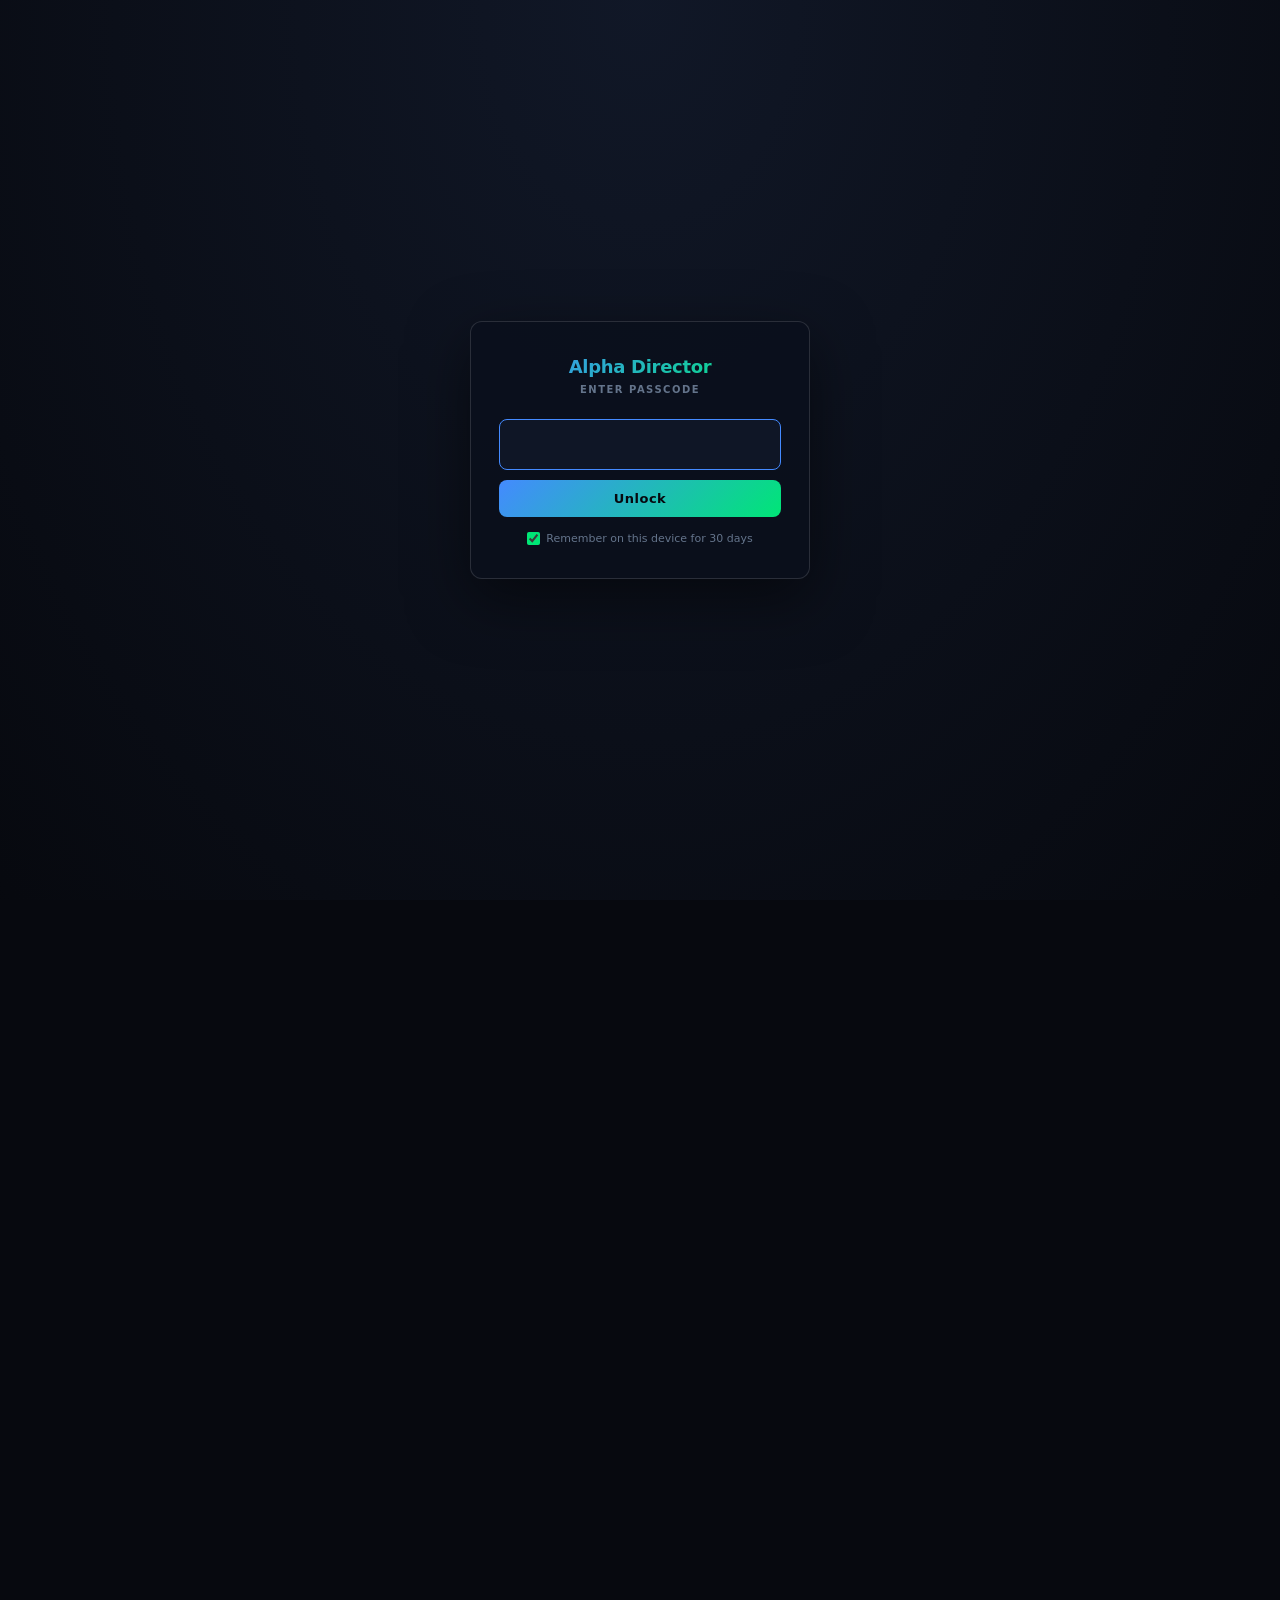
==== commit 2b92390a: "Add official data source context and repair dashboard state, privacy and calendar handling" ====
--- a/docs/index.html
+++ b/docs/index.html
@@ -60,6 +60,7 @@
 .regime-off{background:var(--r2);color:var(--r);border:1px solid rgba(255,61,113,.3)}
 
 /* ── Auth gate ── */
+[data-ad-keyboard]:focus-visible{outline:2px solid var(--b);outline-offset:3px}
 .auth-gate{position:fixed;inset:0;z-index:99999;background:radial-gradient(ellipse at top,rgba(17,24,40,.98),rgba(7,9,15,.98));backdrop-filter:blur(20px);display:flex;align-items:center;justify-content:center;padding:20px}
 .auth-card{background:var(--bg2);border:1px solid var(--border2);border-radius:var(--radius);padding:32px 28px;width:100%;max-width:340px;box-shadow:0 20px 60px rgba(0,0,0,.5)}
 .auth-brand{font-size:18px;font-weight:800;letter-spacing:-0.3px;background:linear-gradient(135deg,#448aff,#00e676);-webkit-background-clip:text;-webkit-text-fill-color:transparent;text-align:center;margin-bottom:4px}
@@ -702,11 +703,14 @@
 </style>
 <link rel="stylesheet" href="decision.css">
 <script src="decision.js"></script>
-<script src="research.js"></script>
-<script src="reviewed-research.js"></script>
-<script src="research-config.js"></script>
-<script src="snapshot.js"></script>
-<script src="chart-assets.js"></script>
+<script src="source-health.js"></script>
+<script src="market-session.js"></script>
+<script src="research.js"></script>
+<script src="reviewed-research.js"></script>
+<script src="research-config.js"></script>
+<script src="snapshot.js"></script>
+<script src="local-state.js"></script>
+<script src="chart-assets.js"></script>
 <script src="decision-view.js"></script>
 </head>
 <body class="gated">
@@ -746,7 +750,7 @@
   <div class="drawer-section">
     <div class="drawer-section-title">📱 Telegram Alerts</div>
     <div id="drawer-tg-info" style="font-size:10px;color:var(--t2);margin-bottom:10px;line-height:1.6">
-      Group ID <b style="color:#fff">-5276650794</b> is pre-configured.<br>
+      Configure your own Telegram chat ID and bot token.<br>
       Enter your bot token once to enable scheduled event alerts.
     </div>
     <div style="display:flex;gap:8px;align-items:center">
@@ -785,6 +789,7 @@
 
 <div class="main">
 <div id="ad-data-status" role="status" aria-live="polite" style="display:none;margin:0 0 16px;padding:12px 16px;border:1px solid var(--a);border-radius:8px;color:var(--a);background:rgba(255,215,64,.08)"></div>
+<div id="ad-source-health" role="region" aria-label="Data source health" style="margin-bottom:16px"></div>
 
 <!-- Bear Warning banner (shows when regime detector is not RISK-ON) -->
 <div id="bear-banner" style="display:none" class="bear-banner"></div>
@@ -802,13 +807,13 @@
 
 <!-- DCA Allocation -->
 <div class="section" id="alloc-section">
-  <div class="sec-label">DCA Allocation · Top 5 <span id="dca-budget-label"></span></div>
+  <div class="sec-label">DCA Allocation · Top 5 <span id="dca-budget-label"></span></div>
   <div id="alloc-table"></div>
 </div>
 
 <!-- Action Center (Favorites, Watchlist Opportunities, Catalyst Opportunities still render as subheaders inside #action-center via buildActionCenter) -->
 <div class="section" id="action-section" style="margin-bottom:16px">
-  <div class="sec-label">Action Center <span id="action-date"></span></div>
+  <div class="sec-label">Action Center <span id="action-date"></span></div>
   <div id="action-center"></div>
 </div>
 
@@ -968,8 +973,8 @@
   <div class="coll-body collapsed" id="trends-body">
     <div style="padding-top:12px">
       <div style="font-size:9px;color:var(--t3);margin-bottom:10px">
-        Sources: StockTwits · Yahoo Finance · Claude synthesis · <span id="trends-updated-label" style="opacity:.7"></span>
-        <span style="padding:1px 6px;border-radius:8px;background:rgba(255,215,64,.1);color:var(--a);font-weight:700;margin-left:6px">2h refresh</span>
+        <span id="trends-sources-label">Source coverage unavailable</span> · <span id="trends-updated-label" style="opacity:.7"></span>
+        <span style="padding:1px 6px;border-radius:8px;background:rgba(255,215,64,.1);color:var(--a);font-weight:700;margin-left:6px">5m refresh</span>
       </div>
       <div id="trends-grid" style="display:grid;grid-template-columns:repeat(auto-fill,minmax(320px,1fr));gap:12px"></div>
     </div>
@@ -1119,11 +1124,22 @@
 
 // ── Helpers ────────────────────────────────────────────────────────────────
 const $ = id => document.getElementById(id);
-const fmt = (v, dec=2) => v == null ? '—' : (+v).toLocaleString('en-US', {minimumFractionDigits:dec, maximumFractionDigits:dec});
-const fmtK = v => v >= 1e6 ? '$'+(v/1e6).toFixed(1)+'M' : v >= 1e3 ? '$'+(v/1e3).toFixed(0)+'K' : '$'+Math.round(v);
+const fmt = (v, dec=2) => _displayNumber(v) == null ? '—' : _displayNumber(v).toLocaleString('en-US', {minimumFractionDigits:dec, maximumFractionDigits:dec});
+const fmtK = v => _displayNumber(v) == null ? '—' : v >= 1e6 ? '$'+(v/1e6).toFixed(1)+'M' : v >= 1e3 ? '$'+(v/1e3).toFixed(0)+'K' : '$'+Math.round(v);
 const fmtB = v => { if (!v) return '—'; if (v >= 1e12) return '$'+(v/1e12).toFixed(2)+'T'; if (v >= 1e9) return '$'+(v/1e9).toFixed(1)+'B'; if (v >= 1e6) return '$'+(v/1e6).toFixed(0)+'M'; return '$'+Math.round(v); };
-const pct = v => v == null ? '—' : (v >= 0 ? '+' : '') + v.toFixed(2) + '%';
+const pct = v => _displayNumber(v) == null ? '—' : (v >= 0 ? '+' : '') + _displayNumber(v).toFixed(2) + '%';
 const col = v => v == null ? '' : (v >= 0 ? 'positive' : 'negative');
+function _html(value) { return ADView.escape(value); }
+function _ticker(value) { return ADDecision.ticker(value) || ''; }
+function _displayNumber(value) {
+  if (value == null || typeof value === 'boolean' || typeof value === 'object' || String(value).trim() === '') return null;
+  const n = Number(value); return Number.isFinite(n) ? n : null;
+}
+function _safeClass(value, allowed, fallback='') { return allowed.includes(value) ? value : fallback; }
+function _safeEvidenceUrl(value) {
+  if (typeof value !== 'string' || value.length > 2048) return null;
+  try { const url = new URL(value); return url.protocol === 'https:' && !url.username && !url.password ? url.href : null; } catch(e) { return null; }
+}
 // Missing market observations must never become an observed zero or neutral signal.
 function _marketNumber(value) {
   return typeof value === 'number' && Number.isFinite(value) ? value : null;
@@ -1164,14 +1180,14 @@
   const dayC  = p.daily_pnl >= 0 ? 'var(--g)' : 'var(--r)';
   // Public mode: relative P&L only — no absolute $ figures.
   const _capRows = window.PUBLIC ? [
-    ['Total P&amp;L',   `<b style="color:${pnlC}">${p.total_pnl>=0?'+':''}${p.total_pnl}%</b>`],
-    ['Daily P&amp;L',   `<b style="color:${dayC}">${p.daily_pnl>=0?'+':''}${p.daily_pnl}%</b>`],
+    ['Total P&amp;L',   `<b style="color:${pnlC}">${pct(p.total_pnl)}</b>`],
+    ['Daily P&amp;L',   `<b style="color:${dayC}">${pct(p.daily_pnl)}</b>`],
   ] : [
     ['Monthly DCA',     `<b>${fmtK(dca||10000)}</b>`],
     ['Portfolio Value', `<b>${fmtK(p.total_value)}</b>`],
     ['Cost Basis',      `<span style="color:var(--t2)">${fmtK(p.total_cost)}</span>`],
-    ['Total P&amp;L',   `<b style="color:${pnlC}">${p.total_pnl>=0?'+':''}${p.total_pnl}%</b>`],
-    ['Daily P&amp;L',   `<b style="color:${dayC}">${p.daily_pnl>=0?'+':''}${p.daily_pnl}%</b> <span style="font-size:10px;color:var(--t3)">${p.daily_gain_usd>=0?'+':''}$${Math.round(Math.abs(p.daily_gain_usd)).toLocaleString()}</span>`],
+    ['Total P&amp;L',   `<b style="color:${pnlC}">${pct(p.total_pnl)}</b>`],
+    ['Daily P&amp;L',   `<b style="color:${dayC}">${pct(p.daily_pnl)}</b> <span style="font-size:10px;color:var(--t3)">${p.daily_gain_usd>=0?'+':''}$${Math.round(Math.abs(p.daily_gain_usd)).toLocaleString()}</span>`],
   ];
   $('drawer-capital').innerHTML = _capRows.map(([k,v]) => `<div class="drawer-row"><span class="drawer-label">${k}</span><span style="text-align:right">${v}</span></div>`).join('');
 
@@ -1195,14 +1211,14 @@
     </div>`;
     for (const pos of clsPos) {
       const pnlC2 = pos.pnl_pct >= 0 ? 'var(--g)' : 'var(--r)';
-      const pnlStr = (pos.pnl_pct >= 0 ? '+' : '') + pos.pnl_pct + '%';
+      const pnlStr = pct(pos.pnl_pct);
       const actC   = ACTION_COLOR[pos.action] || 'var(--t2)';
       const alertBadge = pos.alert
         ? `<span style="font-size:8px;color:${pos.alert[0]==='danger'?'var(--r)':'var(--a)'};margin-left:3px">⚠</span>` : '';
-      holdHtml += `<div class="drawer-row" onclick="window._openStockModal('${pos.ticker}')" style="padding:4px 0;cursor:pointer">
-        <span style="font-weight:600;min-width:0;flex:1"><span style="text-decoration:underline dotted;text-underline-offset:3px">${pos.ticker}</span>${alertBadge} <span style="font-size:9px;color:var(--t3);font-weight:400">${pos.theme}</span></span>
+      holdHtml += `<div class="drawer-row" onclick="window._openStockModal('${_ticker(pos.ticker)}')" style="padding:4px 0;cursor:pointer">
+        <span style="font-weight:600;min-width:0;flex:1"><span style="text-decoration:underline dotted;text-underline-offset:3px">${_html(pos.ticker)}</span>${alertBadge} <span style="font-size:9px;color:var(--t3);font-weight:400">${_html(pos.theme)}</span></span>
         <span style="display:flex;align-items:center;gap:8px;flex-shrink:0">
-          <span style="font-size:9px;font-weight:700;color:${actC}">${pos.action}</span>
+          <span style="font-size:9px;font-weight:700;color:${actC}">${_html(pos.action)}</span>
           <span style="font-weight:700;color:${pnlC2};min-width:44px;text-align:right">${pnlStr}</span>
         </span>
       </div>`;
@@ -1218,15 +1234,15 @@
     wHtml += `<div style="font-size:8px;font-weight:700;letter-spacing:1px;color:var(--a);margin:4px 0 4px">⚡ CATALYST OPPS</div>`;
     for (const o of catOps) {
       const oc    = o.action === 'STRONG BUY' ? 'var(--g)' : o.action === 'WATCH' ? 'var(--a)' : '#00b4d8';
-      const cdays = o.catalyst_days === 0 ? 'today' : `in ${o.catalyst_days}d`;
-      const up2   = o.upside_pct != null ? `<span style="color:var(--g);font-size:9px">+${o.upside_pct}%</span>` : '';
-      wHtml += `<div class="drawer-row" onclick="window._openStockModal('${o.ticker}')" style="padding:4px 0;cursor:pointer">
+      const cdays = _fmtCatDays(o);
+      const up2   = o.upside_pct != null ? `<span style="color:var(--g);font-size:9px">${pct(o.upside_pct)}</span>` : '';
+      wHtml += `<div class="drawer-row" onclick="window._openStockModal('${_ticker(o.ticker)}')" style="padding:4px 0;cursor:pointer">
         <span style="min-width:0;flex:1">
-          <span style="font-weight:600">${o.ticker}</span>
+          <span style="font-weight:600">${_html(o.ticker)}</span>
           <span style="font-size:9px;color:var(--a);margin-left:4px">${cdays}</span>
         </span>
         <span style="display:flex;align-items:center;gap:8px;flex-shrink:0">
-          <span style="font-size:9px;font-weight:700;color:${oc}">${o.action}</span>${up2}
+          <span style="font-size:9px;font-weight:700;color:${oc}">${_html(o.action)}</span>${up2}
         </span>
       </div>`;
     }
@@ -1244,11 +1260,11 @@
     wHtml += `<div style="font-size:8px;font-weight:700;letter-spacing:1px;color:var(--t3);margin:10px 0 4px">👁 WATCH CANDIDATES</div>`;
     for (const o of watchTop) {
       const oc = o.action === 'STRONG BUY' ? 'var(--g)' : '#00b4d8';
-      const up = o.upside_pct != null ? `<span style="color:var(--g);font-size:9px">+${o.upside_pct}%</span>` : '';
-      wHtml += `<div class="drawer-row" onclick="window._openStockModal('${o.ticker}')" style="padding:4px 0;cursor:pointer">
-        <span style="font-weight:600;min-width:0;flex:1">${o.ticker} <span style="font-size:9px;color:var(--t3);font-weight:400">${o.theme||''}</span></span>
+      const up = o.upside_pct != null ? `<span style="color:var(--g);font-size:9px">${pct(o.upside_pct)}</span>` : '';
+      wHtml += `<div class="drawer-row" onclick="window._openStockModal('${_ticker(o.ticker)}')" style="padding:4px 0;cursor:pointer">
+        <span style="font-weight:600;min-width:0;flex:1">${_html(o.ticker)} <span style="font-size:9px;color:var(--t3);font-weight:400">${_html(o.theme||'')}</span></span>
         <span style="display:flex;align-items:center;gap:8px;flex-shrink:0">
-          <span style="font-size:9px;font-weight:700;color:${oc}">${o.action}</span>${up}
+          <span style="font-size:9px;font-weight:700;color:${oc}">${_html(o.action)}</span>${up}
         </span>
       </div>`;
     }
@@ -1263,6 +1279,7 @@
   if (!body) return;
   const collapsed = body.classList.toggle('collapsed');
   if (chev) chev.classList.toggle('open', !collapsed);
+  enhanceDashboardAccessibility();
   try { localStorage.setItem(`card_${id}`, collapsed ? '0' : '1'); } catch(e) {}
 }
 function restoreCards() {
@@ -1276,7 +1293,34 @@
       if (state === '1') { body.classList.remove('collapsed'); if (chev) chev.classList.add('open'); }
     } catch(e) {}
   });
-}
+  enhanceDashboardAccessibility();
+}
+function enhanceDashboardAccessibility() {
+  document.querySelectorAll('.coll-header[onclick]').forEach(header => {
+    const match = header.getAttribute('onclick').match(/toggleCard\('([a-z]+)'\)/);
+    if (!match) return;
+    const body = document.getElementById(match[1]+'-body'); if (!body) return;
+    header.id = header.id || 'ad-toggle-'+match[1]; header.tabIndex=0; header.setAttribute('role','button');
+    header.setAttribute('aria-controls',body.id); header.setAttribute('aria-expanded',String(!body.classList.contains('collapsed')));
+    header.dataset.adKeyboard='true'; body.setAttribute('role','region'); body.setAttribute('aria-labelledby',header.id);
+    body.inert=body.classList.contains('collapsed');
+  });
+  document.querySelectorAll('.scard[onclick],.ccard[onclick],.drawer-row[onclick],#trends-grid [onclick]').forEach(card=>{
+    card.tabIndex=0;card.setAttribute('role','button');card.dataset.adKeyboard='true';
+    const match=card.getAttribute('onclick').match(/_(?:openStockModal|openCryptoModal)\('([^']*)'\)/);
+    if(match&&match[1])card.setAttribute('aria-label','Open '+match[1]+' analysis');
+  });
+}
+document.addEventListener('keydown',function(event){
+  if(event.key!=='Enter'&&event.key!==' ')return;
+  const target=event.target;
+  if(target?.dataset?.adKeyboard==='true'){event.preventDefault();target.click();}
+});
+document.addEventListener('DOMContentLoaded',function(){
+  enhanceDashboardAccessibility();
+  let pending=false;
+  new MutationObserver(function(){if(pending)return;pending=true;queueMicrotask(function(){pending=false;enhanceDashboardAccessibility();});}).observe(document.querySelector('.main'),{childList:true,subtree:true});
+});
 
 // ── S&P 500 top movers ─────────────────────────────────────────────────────
 function buildSP500Movers() {
@@ -1288,7 +1332,7 @@
     const c = isGainer ? 'var(--g)' : 'var(--r)';
     const bg = isGainer ? 'var(--g2)' : 'var(--r2)';
     return `<div style="display:flex;justify-content:space-between;align-items:center;padding:4px 8px;border-radius:5px;background:${bg};margin-bottom:3px">
-      <span style="font-size:11px;font-weight:700">${m.ticker}</span>
+      <span style="font-size:11px;font-weight:700">${_html(m.ticker)}</span>
       <span style="font-size:11px;font-weight:800;color:${c}">${pct(m.chg_1d)}</span>
     </div>`;
   }).join('');
@@ -1349,7 +1393,7 @@
     html += '<div class="pm-signal-row">';
     for (const s of signals) {
       html += `<div class="pm-signal">
-        <div class="pm-signal-val" style="color:${s.col}">${s.val}%</div>
+        <div class="pm-signal-val" style="color:${s.col}">${_html(s.val)}%</div>
         <div class="pm-signal-label">${s.label}</div>
       </div>`;
     }
@@ -1359,14 +1403,14 @@
   if (markets.length) {
     html += '<div class="pm-grid">';
     for (const m of markets.slice(0,9)) {
-      const yp = m.yes_prob || 0;
+      const yp = _displayNumber(m.yes_prob);
       const barCol = yp > 60 ? 'var(--g)' : yp < 40 ? 'var(--r)' : 'var(--a)';
       html += `<div class="pm-card">
-        <div class="pm-question">${m.question}</div>
-        <div class="pm-bar-wrap"><div class="pm-bar-fill" style="width:${yp}%;background:${barCol}"></div></div>
+        <div class="pm-question">${_html(m.question)}</div>
+        <div class="pm-bar-wrap"><div class="pm-bar-fill" style="width:${Math.max(0,Math.min(100,yp ?? 0))}%;background:${barCol}"></div></div>
         <div class="pm-meta">
-          <span style="color:${barCol};font-weight:700">YES ${yp}%</span>
-          <span>Vol $${(m.volume/1000).toFixed(0)}k · ${m.days_out != null ? m.days_out+'d' : m.end_date}</span>
+          <span style="color:${barCol};font-weight:700">YES ${yp == null ? 'unavailable' : yp+'%'}</span>
+          <span>Vol $${(m.volume/1000).toFixed(0)}k · ${_html(m.days_out != null ? m.days_out+'d' : m.end_date)}</span>
         </div>
       </div>`;
     }
@@ -1460,7 +1504,9 @@
     const b = $('macro-banner');
     b.style.display = 'flex';
     const mwText = typeof mw === 'object' ? (mw.risk_level || JSON.stringify(mw)) : mw;
-    b.innerHTML = '📅 ' + mwText;
+    b.textContent = '📅 ' + mwText;
+  } else {
+    $('macro-banner').textContent = ''; $('macro-banner').style.display = 'none';
   }
 
   buildBearBanner();
@@ -1481,7 +1527,7 @@
   el.className = 'bear-banner ' + (isOff ? 'bear-off' : 'bear-caution');
   const icon = isOff ? '🔴' : '🟡';
   const stress = ri.stress_score != null ? ` (stress ${ri.stress_score}/6)` : '';
-  const sizing = ri.sizing_mult != null ? ` — suggested sizing ×${ri.sizing_mult.toFixed(2).replace(/0$/,'')}` : '';
+  const sizing = _displayNumber(ri.sizing_mult) != null ? ` · suggested sizing ×${_displayNumber(ri.sizing_mult).toFixed(2).replace(/0$/,'')}` : '';
   const blocked = (ri.blocked_buckets && ri.blocked_buckets.length)
     ? ' · ' + ri.blocked_buckets.join('/') + ' entries blocked' : '';
   const reasons = (ri.reasons || []).join(' · ');
@@ -1490,8 +1536,8 @@
     : '📊 Historical: dip-buys in healthy regime +10.2% vs market (60d); in bear regime −4.9% — watch this banner before deploying monthly cash.';
 
   el.innerHTML =
-    '<div class="bb-head">' + icon + ' MARKET REGIME: ' + regime.replace('_', '-') + stress + sizing + blocked + '</div>' +
-    (reasons ? '<div>' + reasons + '</div>' : '') +
+    '<div class="bb-head">' + icon + ' MARKET REGIME: ' + _html(regime.replace('_', '-') + stress + sizing + blocked) + '</div>' +
+    (reasons ? '<div>' + _html(reasons) + '</div>' : '') +
     '<div class="bb-stats">' + stats + '</div>';
   el.style.display = 'block';
 }
@@ -1613,7 +1659,7 @@
     <div style="background:${cfg.bg};border:1px solid ${cfg.col}33;border-radius:var(--radius);padding:14px 16px">
       <div style="font-size:9px;font-weight:700;letter-spacing:1.5px;text-transform:uppercase;color:${cfg.col};margin-bottom:6px">${name}</div>
       <div style="display:flex;align-items:baseline;gap:8px;margin-bottom:4px">
-        <span style="font-size:24px;font-weight:900;color:${cfg.col}">${val}</span>
+        <span style="font-size:24px;font-weight:900;color:${cfg.col}">${_html(val)}</span>
         ${chg != null ? `<span style="font-size:12px;font-weight:600" class="${col(chg)}">${pct(chg)}</span>` : ''}
       </div>
       <div style="font-size:11px;font-weight:700;color:${cfg.col};margin-bottom:6px">${cfg.label}</div>
@@ -1671,7 +1717,7 @@
   positions.forEach(p => { window.__portPositions__[p.ticker.toUpperCase()] = p; });
   $('port-grid').innerHTML = positions.map(p => {
     const verdict = p.verdict || (p.above_200 === true ? 'YES' : p.above_200 === false ? 'NO' : 'WAIT');
-    const vclass = verdict.toLowerCase();
+    const vclass = _safeClass(String(verdict).toLowerCase(), ['yes','no','wait'], 'wait');
     const pnlCap = Math.min(Math.max(p.pnl_pct, -100), 200);
     const barW   = Math.abs(pnlCap) / 2; // 0-100% width
     const barCol = p.pnl_pct >= 0 ? 'var(--g)' : 'var(--r)';
@@ -1705,17 +1751,17 @@
     const ctxRow = (_rsiBucket || _distBucket) ? `
       <div style="display:flex;gap:10px;font-size:10px;color:var(--t3);margin-top:4px;letter-spacing:.2px">
         ${_rsiBucket ? `<span title="Current RSI vs this ticker's last 30-day P25–P75">
-          RSI <b style="color:${_ctxColor(_rsiBucket)}">${p.rsi}</b>
-          <span style="opacity:.6">(${p.rsi_30d_p25}–${p.rsi_30d_p75})</span>
+          RSI <b style="color:${_ctxColor(_rsiBucket)}">${esc(p.rsi)}</b>
+          <span style="opacity:.6">(${esc(p.rsi_30d_p25)}–${esc(p.rsi_30d_p75)})</span>
         </span>` : ''}
         ${_distBucket ? `<span title="Distance from 50D MA vs this ticker's last 30-day P25–P75">
-          50D <b style="color:${_ctxColor(_distBucket)}">${p.ma50_dist >= 0 ? '+' : ''}${p.ma50_dist}%</b>
-          <span style="opacity:.6">(${p.ma50_dist_p25 >= 0 ? '+' : ''}${p.ma50_dist_p25}%–${p.ma50_dist_p75 >= 0 ? '+' : ''}${p.ma50_dist_p75}%)</span>
+          50D <b style="color:${_ctxColor(_distBucket)}">${pct(p.ma50_dist)}</b>
+          <span style="opacity:.6">(${pct(p.ma50_dist_p25)}–${pct(p.ma50_dist_p75)})</span>
         </span>` : ''}
       </div>` : '';
     const peSrc  = p.pe || PE_DATA[p.ticker.toUpperCase().replace('.L','').replace('.AS','')] || null;
     const pePill = peSrc ? (function(){
-      const v = peSrc;
+      const v = _displayNumber(peSrc);
       if (v <= 0 || v == null) return `<span class="pill pe-loss">PE —</span>`;
       const cls = v < 20 ? 'pe-cheap' : v < 30 ? 'pe-fair' : v < 45 ? 'pe-premium' : 'pe-expensive';
       const tip = v < 20 ? 'Value' : v < 30 ? 'Fair' : v < 45 ? 'Premium' : 'Expensive';
@@ -1735,10 +1781,10 @@
           <div class="ab-sell" style="width:${sPct}%"></div>
         </div>
         <div class="analyst-counts">
-          <span class="buy">${p.buy_n}B</span>
-          <span class="hold">${p.hold_n}H</span>
-          <span class="sell">${p.sell_n}S</span>
-          <span>${p.n_analysts} analysts</span>
+          <span class="buy">${esc(p.buy_n)}B</span>
+          <span class="hold">${esc(p.hold_n)}H</span>
+          <span class="sell">${esc(p.sell_n)}S</span>
+          <span>${esc(p.n_analysts)} analysts</span>
         </div>
       </div>` : '';
 
@@ -1746,29 +1792,29 @@
     const targetRow = p.target ? `
       <div class="target-row">
         <span>Target: $${fmt(p.target,0)}</span>
-        <span class="${p.upside_pct >= 0 ? 'target-up' : 'target-dn'}">${p.upside_pct >= 0 ? '+' : ''}${p.upside_pct}% upside 🎯</span>
+        <span class="${p.upside_pct >= 0 ? 'target-up' : 'target-dn'}">${pct(p.upside_pct)} upside 🎯</span>
       </div>` : '';
 
     // Alert
     const alertHtml = p.alert ? `
       <div class="alert-badges">
-        <span class="abadge ${p.alert[0]}">${p.alert[1]}</span>
+        <span class="abadge ${_safeClass(p.alert[0],['danger','warning','info','success'])}">${esc(Array.isArray(p.alert) ? p.alert[1] : p.alert)}</span>
       </div>` : '';
 
     // Earnings badge
     const earningsHtml = p.earnings_day ? `
       <div class="alert-badges">
-        <span class="abadge" style="background:rgba(68,138,255,.12);color:var(--b);border:1px solid rgba(68,138,255,.3)">📅 EARNINGS ${p.earnings_day.toUpperCase()}</span>
+        <span class="abadge" style="background:rgba(68,138,255,.12);color:var(--b);border:1px solid rgba(68,138,255,.3)">📅 EARNINGS ${esc(String(p.earnings_day).toUpperCase())}</span>
       </div>` : '';
 
-    return `<div class="scard v-${vclass}" style="cursor:pointer" onclick="window._openStockModal('${p.ticker}')">
+    return `<div class="scard v-${vclass}" style="cursor:pointer" onclick="window._openStockModal('${_ticker(p.ticker)}')">
       <div class="sc-top">
         <div>
-          <div class="sc-ticker">${p.ticker}</div>
+          <div class="sc-ticker">${esc(p.ticker)}</div>
           <div class="sc-theme">${esc(p.theme)}</div>
         </div>
         <div style="display:flex;flex-direction:column;align-items:flex-end;gap:4px">
-          <span class="sc-class ${p.class}">${p.class.toUpperCase()}</span>
+          <span class="sc-class ${_safeClass(p.class,['core','swing','spec'])}">${esc(String(p.class || 'Unclassified').toUpperCase())}</span>
         </div>
       </div>
 
@@ -1786,7 +1832,7 @@
       <div class="pnl-bar">
         <div class="pnl-bar-top">
           <span>P&L from avg</span>
-          <span class="${col(p.pnl_pct)}" style="font-weight:700">${p.pnl_pct >= 0 ? '+' : ''}${p.pnl_pct}%${window.PUBLIC ? '' : `  ${fmtK(p.value - p.cost)}`}</span>
+          <span class="${col(p.pnl_pct)}" style="font-weight:700">${pct(p.pnl_pct)}${window.PUBLIC ? '' : `  ${fmtK(p.value - p.cost)}`}</span>
         </div>
         <div class="pnl-track">
           <div class="pnl-fill" style="width:${barW}%;background:${barCol};margin-left:${p.pnl_pct < 0 ? 0 : 'auto'}"></div>
@@ -1812,11 +1858,11 @@
         const showAction = c && ea && ea !== 'WAIT' && ea !== 'AVOID';
         const pctC = pct >= 80 ? 'var(--g)' : pct >= 60 ? '#a78bfa' : pct >= 40 ? 'var(--a)' : 'var(--r)';
         return `<div class="sc-bot">
-          <span class="verdict-badge ${vclass}">${verdict}</span>
+          <span class="verdict-badge ${vclass}">${esc(verdict)}</span>
           <span style="font-size:10px;color:var(--t2)">${esc(p.reason || '')}</span>
           ${showAction ? `<span style="margin-left:6px;font-size:9px;font-weight:800;padding:2px 6px;border-radius:4px;background:${c[0]};color:${c[1]}">${ea}</span>` : ''}
           ${pct != null ? `<span style="margin-left:4px;font-size:9px;font-weight:700;padding:2px 6px;border-radius:4px;background:rgba(0,0,0,.25);color:${pctC};border:1px solid ${pctC}55">${pct}%</span>` : ''}
-          ${p.risk ? `<span class="risk-badge ${p.risk==='LOW'?'low':p.risk==='MEDIUM'?'medium':p.risk==='VERY HIGH'?'very-high':'high'}" style="margin-left:4px">${p.risk}</span>` : ''}
+          ${p.risk ? `<span class="risk-badge ${p.risk==='LOW'?'low':p.risk==='MEDIUM'?'medium':p.risk==='VERY HIGH'?'very-high':'high'}" style="margin-left:4px">${esc(p.risk)}</span>` : ''}
         </div>`;
       })()}
       ${p.stop_loss ? `<div style="font-size:10px;color:var(--txt2);margin-top:5px">🛑 Stop: <b>$${fmt(p.stop_loss)}</b>${p.target ? `  🎯 Target: <b>$${fmt(p.target)}</b>` : ''}</div>` : ''}
@@ -1915,9 +1961,9 @@
           const momentum = s.chg_1d > 1 ? 'STRONG' : s.chg_1d > 0.3 ? 'RISING' : s.chg_1d < -1 ? 'WEAK' : s.chg_1d < -0.3 ? 'FALLING' : 'FLAT';
           const mc = s.chg_1d > 0.5 ? 'var(--g)' : s.chg_1d < -0.5 ? 'var(--r)' : 'var(--a)';
           return `<div style="background:${s.chg_1d>=0?'var(--g2)':'var(--r2)'};border:1px solid ${mc}44;border-radius:8px;padding:10px 14px;min-width:110px">
-            <div style="font-size:9px;font-weight:800;letter-spacing:1px;color:${mc}">${s.ticker} · ${momentum}</div>
+            <div style="font-size:9px;font-weight:800;letter-spacing:1px;color:${mc}">${_html(s.ticker)} · ${momentum}</div>
             <div style="font-size:22px;font-weight:900;color:${mc};margin:2px 0">${pct(s.chg_1d)}</div>
-            <div style="font-size:9px;color:var(--t2)">YTD: ${(s.chg_ytd||0)>=0?'+':''}${s.chg_ytd||'—'}%</div>
+            <div style="font-size:9px;color:var(--t2)">YTD: ${pct(s.chg_ytd)}</div>
           </div>`;
         }).join('')}
       </div>
@@ -1929,14 +1975,14 @@
       <div>
         <div style="font-size:9px;font-weight:700;letter-spacing:1px;text-transform:uppercase;color:var(--g);margin-bottom:6px">Top Leaders</div>
         ${top3.map(s=>`<div style="display:flex;justify-content:space-between;align-items:center;padding:4px 0;border-bottom:1px solid var(--border)">
-          <span style="font-size:11px;font-weight:700">${s.name}</span>
+          <span style="font-size:11px;font-weight:700">${_html(s.name)}</span>
           <span style="font-size:12px;font-weight:800;color:var(--g)">${pct(s.chg_1d)}</span>
         </div>`).join('')}
       </div>
       <div>
         <div style="font-size:9px;font-weight:700;letter-spacing:1px;text-transform:uppercase;color:var(--r);margin-bottom:6px">Laggards</div>
         ${bot3.map(s=>`<div style="display:flex;justify-content:space-between;align-items:center;padding:4px 0;border-bottom:1px solid var(--border)">
-          <span style="font-size:11px;font-weight:700">${s.name}</span>
+          <span style="font-size:11px;font-weight:700">${_html(s.name)}</span>
           <span style="font-size:12px;font-weight:800;color:var(--r)">${pct(s.chg_1d)}</span>
         </div>`).join('')}
       </div>
@@ -1958,10 +2004,10 @@
         sparkSvg = `<svg width="${svgW}" height="${svgH}" viewBox="0 0 ${svgW} ${svgH}" style="margin-top:2px"><polyline points="${pts}" fill="none" stroke="${s.chg_ytd>=0?'var(--g)':'var(--r)'}" stroke-width="1.5" stroke-linecap="round"/></svg>`;
       }
       return `<div style="background:${heatBg};border:1px solid ${heatBorder};border-radius:8px;padding:8px 10px">
-        <div style="font-size:9px;font-weight:700;color:var(--t2)">${s.ticker}</div>
-        <div style="font-size:10px;font-weight:600;color:var(--t);margin-bottom:1px">${s.name}</div>
+        <div style="font-size:9px;font-weight:700;color:var(--t2)">${_html(s.ticker)}</div>
+        <div style="font-size:10px;font-weight:600;color:var(--t);margin-bottom:1px">${_html(s.name)}</div>
         <div style="font-size:15px;font-weight:900;color:${s.chg_1d>=0?'var(--g)':'var(--r)'}">${pct(s.chg_1d)}</div>
-        <div style="font-size:9px;color:var(--t3)">YTD ${(s.chg_ytd||0)>=0?'+':''}${s.chg_ytd||'—'}%</div>
+        <div style="font-size:9px;color:var(--t3)">YTD ${pct(s.chg_ytd)}</div>
         ${sparkSvg}
       </div>`;
     }).join('') + `</div>`;
@@ -2016,7 +2062,7 @@
   const positions = c.positions || [];
   const sorted = [...positions].sort((a,b) => b.chg_24h - a.chg_24h);
   const topG = sorted.slice(0,3); const topL = sorted.slice(-3).reverse();
-  const moverRow = (arr, isG) => arr.map(p=>`<span style="font-size:10px;font-weight:700;padding:2px 7px;border-radius:4px;margin-right:4px;background:${isG?'var(--g2)':'var(--r2)'};color:${isG?'var(--g)':'var(--r)'}">${p.symbol} ${pct(p.chg_24h)}</span>`).join('');
+  const moverRow = (arr, isG) => arr.map(p=>`<span style="font-size:10px;font-weight:700;padding:2px 7px;border-radius:4px;margin-right:4px;background:${isG?'var(--g2)':'var(--r2)'};color:${isG?'var(--g)':'var(--r)'}">${_html(p.symbol)} ${pct(p.chg_24h)}</span>`).join('');
   const moversHtml = positions.length > 2 ? `
     <div style="margin-bottom:10px;display:flex;flex-wrap:wrap;gap:6px;align-items:center">
       <span style="font-size:9px;font-weight:700;color:var(--t3);text-transform:uppercase;letter-spacing:1px;margin-right:4px">24h Best:</span>${moverRow(topG,true)}
@@ -2037,7 +2083,7 @@
         'BUY':        '#00b4d8',
         'WAIT':       'var(--t2)',
       };
-      return { label: p.action, col: colMap[p.action] || 'var(--t2)' };
+      return { label: String(p.action), col: colMap[p.action] || 'var(--t2)' };
     }
     // Fallback heuristic
     const pnl = p.pnl_pct || 0;
@@ -2061,8 +2107,9 @@
     else if (act.label.includes('TRIM')) { verdict = 'TRIM'; verdictCol = 'var(--a)'; }
     else if (act.label.includes('BUY') || act.label.includes('Add')) { verdict = 'BUY'; verdictCol = 'var(--g)'; }
     else if (act.label.includes('WATCH')) { verdict = 'WATCH'; verdictCol = '#00b4d8'; }
-    const entryZone = p.avg ? `$${fmt(p.avg * 0.92, p.avg < 1 ? 4 : 2)} – $${fmt(p.avg * 0.98, p.avg < 1 ? 4 : 2)}` : '—';
-    const targetEst = p.avg && pnl > -70 ? `$${fmt(p.avg * 1.5, p.avg < 1 ? 4 : 2)}` : '—';
+    const suppliedEntry = Array.isArray(p.entry_zone) && p.entry_zone.length === 2 && p.entry_zone.every(v=>_displayNumber(v)>0);
+    const entryZone = suppliedEntry ? '$'+fmt(p.entry_zone[0])+' – $'+fmt(p.entry_zone[1]) : !window.PUBLIC && p.avg ? `$${fmt(p.avg * 0.92, p.avg < 1 ? 4 : 2)} – $${fmt(p.avg * 0.98, p.avg < 1 ? 4 : 2)}` : '—';
+    const targetEst = _displayNumber(p.target)>0 ? '$'+fmt(p.target) : !window.PUBLIC && p.avg && pnl > -70 ? `$${fmt(p.avg * 1.5, p.avg < 1 ? 4 : 2)}` : '—';
     const rsiEst    = chg > 5 ? 72 : chg > 2 ? 62 : chg < -5 ? 28 : chg < -2 ? 38 : 50;
     return { act, verdict, verdictCol, entryZone, targetEst, rsiEst };
   }
@@ -2073,18 +2120,18 @@
     const chgCol = (p.chg_24h||0) >= 0 ? 'var(--g)' : 'var(--r)';
     const act    = cryptoAction(p);
     const sig    = cryptoSignal(p);
-    const qty    = p.qty != null ? (p.qty < 0.01 ? p.qty.toFixed(4) : p.qty < 1 ? p.qty.toFixed(3) : p.qty.toFixed(2)) : null;
-    const avgPx  = p.avg != null ? `$${fmt(p.avg, p.avg < 1 ? 4 : 2)}` : null;
-    const val    = p.value != null ? `$${Math.round(p.value).toLocaleString()}` : null;
+    const qty    = !window.PUBLIC && _displayNumber(p.qty) != null ? fmt(p.qty, p.qty < 0.01 ? 4 : p.qty < 1 ? 3 : 2) : null;
+    const avgPx  = !window.PUBLIC && p.avg != null ? `$${fmt(p.avg, p.avg < 1 ? 4 : 2)}` : null;
+    const val    = !window.PUBLIC && p.value != null ? `$${Math.round(p.value).toLocaleString()}` : null;
     const verdictBg = sig.verdict==='EXIT'?'var(--r2)':sig.verdict==='TRIM'?'var(--a2)':sig.verdict==='BUY'?'var(--g2)':sig.verdict==='WATCH'?'var(--b2)':'rgba(255,255,255,.06)';
     const rsiBarW = Math.min(sig.rsiEst, 100);
     const rsiBarC = sig.rsiEst > 70 ? 'var(--r)' : sig.rsiEst < 30 ? 'var(--g)' : 'var(--a)';
     return `
-    <div class="ccard" style="display:block;padding:12px 14px;cursor:pointer" onclick="window._openCryptoModal('${p.symbol}')">
+    <div class="ccard" style="display:block;padding:12px 14px;cursor:pointer" onclick="window._openCryptoModal('${_ticker(p.symbol)}')">
       <div style="display:flex;justify-content:space-between;align-items:flex-start;margin-bottom:6px">
         <div>
-          <div class="cc-sym">${p.symbol}</div>
-          <div class="cc-theme" style="color:var(--t2);font-size:10px">${p.theme || ''}</div>
+          <div class="cc-sym">${_html(p.symbol)}</div>
+          <div class="cc-theme" style="color:var(--t2);font-size:10px">${_html(p.theme || '')}</div>
         </div>
         <div style="text-align:right">
           <div class="cc-price">$${fmt(p.price, dec)}</div>
@@ -2098,7 +2145,7 @@
           ${(p.pnl_pct||0)>0?'▲ Above':'▼ Below'} Avg Cost
         </span>
         <span style="font-size:9px;padding:1px 5px;border-radius:3px;background:${verdictBg};color:${sig.verdictCol};font-weight:700">${sig.verdict}</span>
-        ${p.risk ? `<span style="font-size:9px;padding:1px 5px;border-radius:3px;background:${p.risk==='VERY HIGH'?'var(--r2)':'rgba(255,215,64,.12)'};color:${p.risk==='VERY HIGH'?'var(--r)':'var(--a)'};font-weight:700">${p.risk}</span>` : ''}
+        ${p.risk ? `<span style="font-size:9px;padding:1px 5px;border-radius:3px;background:${p.risk==='VERY HIGH'?'var(--r2)':'rgba(255,215,64,.12)'};color:${p.risk==='VERY HIGH'?'var(--r)':'var(--a)'};font-weight:700">${_html(p.risk)}</span>` : ''}
       </div>
 
       <!-- RSI estimate bar -->
@@ -2121,11 +2168,11 @@
       </div>
 
       <div style="display:flex;justify-content:space-between;align-items:center;padding-top:6px;border-top:1px solid var(--border)">
-        <span style="font-size:12px;font-weight:800;color:${pnlCol}">${p.pnl_label || '—'}</span>
-        <span style="font-size:9px;font-weight:700;padding:2px 8px;border-radius:8px;background:${act.col}22;color:${act.col};border:1px solid ${act.col}44">${act.label}</span>
+        <span style="font-size:12px;font-weight:800;color:${pnlCol}">${_html(p.pnl_label || '—')}</span>
+        <span style="font-size:9px;font-weight:700;padding:2px 8px;border-radius:8px;background:${act.col}22;color:${act.col};border:1px solid ${act.col}44">${_html(act.label)}</span>
       </div>
       ${p.stop_loss ? `<div style="font-size:9px;color:var(--r);margin-top:4px">🛑 Stop: <b>$${fmt(p.stop_loss, p.stop_loss < 1 ? 4 : 2)}</b></div>` : ''}
-      ${p.alert ? `<div style="margin-top:5px"><span style="font-size:9px;font-weight:700;padding:2px 8px;border-radius:4px;background:var(--r2);color:var(--r);border:1px solid rgba(255,61,113,.3)">${p.alert[1] || p.alert}</span></div>` : ''}
+      ${p.alert ? `<div style="margin-top:5px"><span style="font-size:9px;font-weight:700;padding:2px 8px;border-radius:4px;background:var(--r2);color:var(--r);border:1px solid rgba(255,61,113,.3)">${_html(p.alert[1] || p.alert)}</span></div>` : ''}
       <div style="margin-top:5px;font-size:9px;color:var(--t3);text-align:center">Tap for full analysis ↗</div>
     </div>`;
   }).join('');
@@ -2145,7 +2192,7 @@
     {lo:75, hi:100, label:'Extreme Greed',col:'#ff1744'},
   ];
   const curZone = zones.find(z => score >= z.lo && (score < z.hi || score === 100 && z.hi === 100)) || zones[2];
-  const delta = fg.delta ? (fg.delta >= 0 ? '+' : '') + fg.delta.toFixed(1) : '';
+  const delta = _displayNumber(fg.delta) != null ? (fg.delta >= 0 ? '+' : '') + _displayNumber(fg.delta).toFixed(1) : '';
 
   const scaleHtml = zones.map(z => `
     <div style="display:flex;justify-content:space-between;font-size:9px;padding:2px 0;border-bottom:1px solid var(--border);color:${z.col}">
@@ -2177,18 +2224,19 @@
 // ── Earnings ───────────────────────────────────────────────────────────────
 function buildEarnings() {
   const earn = D.earnings;
+  const sourceStatus = ADSourceHealth.statusFor(_rawDecisionData,'earnings');
   const portTickers = new Set(D.portfolio.positions.map(p => p.ticker));
   const days = ['Mon', 'Tue', 'Wed', 'Thu', 'Fri'];
   const total = Object.values(earn).flat().length;
   const mine  = Object.values(earn).flat().filter(t => portTickers.has(t)).length;
   const eSumEl = $('earnings-summary'); const eAnnEl = $('earnings-annotation');
-  if (eSumEl) eSumEl.textContent = total ? `${total} companies${mine?' · '+mine+' yours':''}` : 'No earnings this week (ETFs excluded)';
-  if (eAnnEl) { eAnnEl.textContent = mine ? `${mine} mine` : total ? `${total} total`:'Clear'; eAnnEl.className='coll-annotation '+(mine?'warning':total?'neutral':'neutral'); }
+  if (eSumEl) eSumEl.textContent = total ? `${total} companies${mine?' · '+mine+' tracked':''}` : sourceStatus.status==='ok' ? 'No earnings returned for this week (ETFs excluded)' : 'Earnings coverage unavailable';
+  if (eAnnEl) { eAnnEl.textContent = sourceStatus.status!=='ok' ? sourceStatus.description : mine ? `${mine} tracked` : total ? `${total} total`:'No results'; eAnnEl.className='coll-annotation '+(mine?'warning':'neutral'); }
   const html = days.map(d => {
     const tickers = earn[d] || [];
     return `<div class="earn-day">
       <div class="earn-dayname">${d}</div>
-      ${tickers.length ? tickers.map(t => `<div class="earn-t ${portTickers.has(t) ? 'mine' : ''}">${t}</div>`).join('') :
+      ${tickers.length ? tickers.map(t => `<div class="earn-t ${portTickers.has(t) ? 'mine' : ''}">${_html(t)}</div>`).join('') :
         '<div class="earn-empty">—</div>'}
     </div>`;
   }).join('');
@@ -2202,7 +2250,7 @@
 function buildActionCenter() {
   const d = window._dashboardDecision;
   if (!d) return;
-  if ($('action-date')) $('action-date').textContent = ADView.dateTime(d.as_of);
+  if ($('action-date')) $('action-date').textContent = ADView.dateTime(d.as_of);
   ADView.actions($('action-center'), d);
 }
 
@@ -2219,38 +2267,39 @@
     }
   }
   ADView.alloc($('alloc-table'), d);
-  if ($('dca-budget-label')) $('dca-budget-label').textContent = d.budget.status === 'zero' ? 'No remaining budget' : d.budget.status === 'unknown' ? 'Indicative allocation' : 'Remaining-budget allocation';
+  if ($('dca-budget-label')) $('dca-budget-label').textContent = d.budget.status === 'zero' ? 'No remaining budget' : d.budget.status === 'unknown' ? 'Indicative allocation' : 'Remaining-budget allocation';
 }
 
 
 // ── Insiders & Whales ────────────────────────────────────────────────────
 function buildInsiders() {
   const esc = ADView.escape;
+  const sourceStatus = ADSourceHealth.statusFor(_rawDecisionData,'insiders');
   const items = D.insiders || [];
   const sumEl = $('insiders-summary'); const annEl = $('insiders-annotation');
   const buys  = items.filter(i => i.type === 'BUY');
-  if (sumEl) sumEl.textContent = items.length ? `${items.length} filing${items.length>1?'s':''} · ${buys.length} buy${buys.length!==1?'s':''}` : 'No recent filings';
+  if (sumEl) sumEl.textContent = items.length ? `${items.length} filing${items.length>1?'s':''} · ${buys.length} buy${buys.length!==1?'s':''}` : sourceStatus.status==='ok' ? 'No recent filings returned' : 'Filing coverage unavailable';
   if (annEl) {
-    annEl.textContent = buys.length ? `${buys.length} BUY` : items.length ? 'Activity' : 'Clear';
+    annEl.textContent = sourceStatus.status!=='ok' ? sourceStatus.description : buys.length ? `${buys.length} BUY` : items.length ? 'Activity' : 'No results';
     annEl.className   = 'coll-annotation ' + (buys.length ? 'bullish' : items.length ? 'warning' : 'neutral');
   }
   // Build scope label from live portfolio tickers
   const _portTickers = (D.portfolio?.positions||[]).map(p=>p.ticker).filter(Boolean).join(' · ');
   const _scopeLabel  = _portTickers ? `Monitoring: ${_portTickers} + Watchlist — yfinance insider transactions (last 14 days)` : 'Monitoring full portfolio — yfinance insider transactions (last 14 days)';
   if (!items.length) {
-    $('insiders-list').innerHTML = `<div style="color:var(--t3);font-size:9px;margin-bottom:6px">${_scopeLabel}</div><div style="color:var(--t2);font-size:12px">No significant insider transactions in the last 14 days.</div>`;
+    $('insiders-list').innerHTML = `<div style="color:var(--t3);font-size:9px;margin-bottom:6px">${_html(_scopeLabel)}</div><div style="color:var(--t2);font-size:12px">${sourceStatus.status==='ok' ? 'No significant insider transactions returned in the last 14 days.' : 'The source does not confirm current filing coverage. An empty list does not establish that no insider transactions occurred.'}</div>`;
     return;
   }
   $('insiders-list').innerHTML = `
-    <div style="font-size:9px;color:var(--t3);margin-bottom:10px;letter-spacing:.5px">${_scopeLabel}</div>
+    <div style="font-size:9px;color:var(--t3);margin-bottom:10px;letter-spacing:.5px">${_html(_scopeLabel)}</div>
     ${items.map(i => {
       const isBuy = i.type === 'BUY';
       const ic = isBuy ? 'var(--g)' : 'var(--r)';
       const ibg = isBuy ? 'var(--g2)' : 'var(--r2)';
       return `<div style="display:flex;align-items:flex-start;gap:12px;padding:10px 0;border-bottom:1px solid var(--border)">
         <div style="min-width:52px;text-align:center">
-          <div style="font-size:10px;font-weight:800;padding:3px 6px;border-radius:4px;background:${ibg};color:${ic}">${i.type}</div>
-          <div style="font-size:9px;color:var(--t3);margin-top:3px">${i.ticker}</div>
+          <div style="font-size:10px;font-weight:800;padding:3px 6px;border-radius:4px;background:${ibg};color:${ic}">${_html(i.type)}</div>
+          <div style="font-size:9px;color:var(--t3);margin-top:3px">${_html(i.ticker)}</div>
         </div>
         <div style="flex:1">
           <div style="font-size:11px;font-weight:600;color:var(--t);line-height:1.4">${esc(i.headline)}</div>
@@ -2263,72 +2312,18 @@
 
 // ── Footer ─────────────────────────────────────────────────────────────────
 function buildFooter() {
-  $('footer').innerHTML = `Alpha Director · ${D.generated_at ? _fmtIL(D.generated_at) : 'Connecting to live feed…'} · Sources: Yahoo Finance · CoinGecko · SEC EDGAR · alternative.me`;
+  $('footer').textContent = `Alpha Director · ${D.generated_at ? _fmtIL(D.generated_at) : 'Connecting to live feed…'} · Source availability and coverage are listed above.`;
 }
 
 // ── Upcoming Events ────────────────────────────────────────────────────────
 function getReaction(ev) {
-  const t = ev.type || '';
-  const title = (ev.title || '').toUpperCase();
-
-  if (t === 'FOMC') return `
-    🛡️ <b>System rule: max 25% normal size on any new entry in the 48h before the decision.</b><br>
-    <b>Rate CUT (→ bullish):</b> Add to core ETFs (VOO/QQQ/CSPX) on the first dip after announcement.
-    IBIT, ETHA, COIN, HOOD all rally hard on cuts — these are your biggest beneficiaries.
-    Tech (GOOG, AMZN, AVGO) also re-rates higher as future earnings are worth more at lower rates.<br>
-    <b>Rate HOLD (→ neutral):</b> Hold all current positions. No new spec entries until next data point.
-    Watch Powell's language — "data dependent" = dovish lean; "remain vigilant on inflation" = hawkish.<br>
-    <b>Rate HIKE (→ rare but risk-off):</b> Trim spec bucket (SOUN, BMNR, SOFI etc.) immediately.
-    Your crypto exposure (IBIT/ETHA ~$59k) would see the biggest drop. Raise cash first.`;
-
-  if (title.includes('CPI') || title.includes('CONSUMER PRICE')) return `
-    🌡️ <b>Reference numbers: HOT = above 3.5% YoY · On-track = 2.5–3.5% · COOL = below 2.5%</b><br>
-    <b>HOT CPI:</b> Fed delays cuts. Tech and crypto sell off within minutes — IBIT and ETHA typically drop 4–8%.
-    Watch whether your core ETFs (VOO/QQQ) break below 50D EMA: if they do, reduce spec, hold core.
-    DXY (dollar) spikes on hot CPI — bad for your CSPX.L and IWDA.AS (international ETFs).<br>
-    <b>COOL CPI (below 2.8%):</b> Rate cut signal. Buy the first 15-min dip in IBIT, ETHA, GOOG, AMZN.
-    Wait 15 min after release — first spike is noise. Enter when candle closes above VWAP.
-    DXY drops → your international ETFs (CSPX.L, IWDA.AS) also benefit from USD weakness.`;
-
-  if (title.includes('PCE')) return `
-    📉 <b>Fed's preferred gauge — carries more weight than CPI for rate decisions.</b>
-    PCE runs ~0.3–0.5% below CPI. Fed target is 2.0% PCE.<br>
-    <b>HOT PCE (above 2.5%):</b> No cuts this quarter. Same reaction as hot CPI: crypto and spec sell off.
-    If PCE is above 3.0%, expect VIX to spike — your deepest risk is IBIT/ETHA position size (~$59k combined).<br>
-    <b>COOL PCE (below 2.2%):</b> Strongest signal the Fed will cut at the next meeting.
-    This is your single best entry signal for spec and crypto. Add to IBIT and ETHA on the dip.
-    Core ETFs (VOO/QQQ) will also push to new highs — trim GOOG if it hits +60%.`;
-
-  if (title.includes('NONFARM') || title.includes('PAYROLL') || title.includes('NFP')) return `
-    💼 <b>Reference: Goldilocks = 150k–200k · Hot = 250k+ · Weak = below 100k · Unemployment spike > 4.5% = alarm</b><br>
-    <b>Goldilocks (150–200k):</b> Best outcome — economy growing without overheating. Green light for all positions.
-    Spec and crypto can be added. Core ETFs hold trend.<br>
-    <b>Very strong NFP (250k+) + unemployment drop:</b> Fed sees no reason to cut. Yields rise, growth stocks drop.
-    Trim your most speculative holdings (BMNR, SOFI, SOUN) within 30 min of open.
-    Watch 10Y yield — if it spikes above 4.7%, risk-off for everything in your portfolio.<br>
-    <b>Weak NFP (<100k) or unemployment spike:</b> Recession fear — initial sell-off in everything.
-    BUT Fed will likely cut to protect jobs → medium-term bullish. Hold core, add on the dip if 200D holds.`;
-
-  if (title.includes('PPI') || title.includes('PRODUCER PRICE')) return `
-    📦 <b>PPI leads CPI by 1–2 months — it tells you where inflation is heading before consumers feel it.</b><br>
-    <b>HOT PPI (above expectations):</b> CPI will likely follow hot next month.
-    Pre-position defensively now: trim your most speculative holdings before CPI release.
-    If both PPI and prior CPI were hot, the Fed will stay hawkish — reduce new spec entries to zero.<br>
-    <b>COOL PPI:</b> Inflation pipeline is easing. Confirms the rate-cut trend.
-    No immediate action needed — just confirmation that your current positions are in a supportive environment.
-    Use this as additional conviction to hold IBIT/ETHA through any near-term weakness.`;
-
-  if (t === 'EARNINGS') return `
-    📋 <b>Three things to check in order: (1) EPS vs consensus, (2) Revenue growth, (3) Forward guidance.</b>
-    Guidance is the most important — companies can beat on EPS but tank if guidance is cut.<br>
-    <b>Beat + raised guidance + stock above 200D:</b> Buy the first 15-min dip on the open. This is the clean setup.
-    Add in two tranches: half at open, half when RSI comes off 70.<br>
-    <b>Beat on EPS but guidance cut or held:</b> Don't chase — wait to see if stock finds support above 200D.
-    If it drops below 200D on earnings, exit the position regardless of your cost basis.<br>
-    <b>Miss on EPS or revenue:</b> If you're already in a loss on this position, exit the same day.
-    Never average down after a miss — the thesis is broken until the next quarter confirms a turnaround.`;
-
-  return '📌 Monitor actual vs expected release. Wait 15 min for initial volatility to settle before acting — the first candle is usually noise. Check if the market reaction aligns with your position direction, then decide.';
+  const detail = typeof ev.detail === 'string' && ev.detail.trim() ? ev.detail.trim() : 'No event-specific context supplied in the current snapshot.';
+  const source = _safeEvidenceUrl(ev.source_url || ev.url);
+  const sourceLabel = typeof ev.source === 'string' ? ev.source : '';
+  const evidence = source ? ' <a href="' + _html(source) + '" target="_blank" rel="noopener noreferrer">Source evidence</a>' : ' Source link unavailable.';
+  return _html(detail) + '<br><span style="color:var(--t3)">' +
+    (sourceLabel ? 'Source: ' + _html(sourceLabel) + '. ' : '') +
+    'Published event context. Timing and outcomes may change; no position ownership or trading instruction is inferred.' + evidence + '</span>';
 }
 
 function buildEvents() {
@@ -2394,7 +2389,7 @@
 
     const critBg  = isCrit ? 'rgba(255,61,113,.06)' : '';
     const _evUtcMs = evDate.getTime();
-    const _evTitleSafe = ev.title.replace(/'/g,"\\'").replace(/`/g,"'");
+    const _evTitleSafe = _html(JSON.stringify(String(ev.title || 'Event')));
     const _alreadySched = window._isTgScheduled && window._isTgScheduled(_evUtcMs);
 
     // Store pre-fill text for this event (positions + reaction) — accessed by note editor
@@ -2417,8 +2412,8 @@
         .replace(/<br\s*\/?>/gi,'\n').replace(/<[^>]+>/g,'').trim()
         .substring(0, 600);
       const parts = [];
-      if (posLines.length) parts.push('📊 YOUR POSITIONS:\n' + posLines.join('\n'));
-      if (reactionClean) parts.push('📋 STANDARD PLAY:\n' + reactionClean);
+      if (posLines.length) parts.push('📊 TRACKED INSTRUMENTS:\n' + posLines.join('\n'));
+      if (reactionClean) parts.push('📋 EVENT CONTEXT:\n' + reactionClean);
       parts.push('✏️ PERSONAL NOTES:\n');
       return parts.join('\n\n');
     })();
@@ -2432,21 +2427,21 @@
           <span style="font-size:9px;font-weight:700;padding:2px 7px;border-radius:4px;white-space:nowrap;background:${tc.bg};color:${tc.color};letter-spacing:.5px">${tc.label}</span>
           <div style="min-width:0">
             <div style="font-size:${isCrit?'13px':isHigh?'12px':'11px'};font-weight:${isCrit?'800':isHigh?'700':'600'};white-space:nowrap;overflow:hidden;text-overflow:ellipsis">
-              ${ev.title}${ev.ticker ? ` <span style="color:var(--b);font-size:10px">${ev.ticker}</span>` : ''}
+              ${_html(ev.title)}${ev.ticker ? ` <span style="color:var(--b);font-size:10px">${_html(ev.ticker)}</span>` : ''}
             </div>
-            ${ev.detail ? `<div style="font-size:10px;color:var(--t2);margin-top:1px">${ev.detail}</div>` : ''}
+            ${ev.detail ? `<div style="font-size:10px;color:var(--t2);margin-top:1px">${_html(ev.detail)}</div>` : ''}
           </div>
         </div>
         <div style="text-align:right;white-space:nowrap;flex-shrink:0;display:flex;flex-direction:column;align-items:flex-end;gap:4px">
           <div style="font-size:11px;color:var(--t2)">${timeIL} IL</div>
           <div style="font-size:11px;margin-top:2px">${countdown(diffMs)}</div>
           ${diffMs > 0 ? `<button class="tg-btn${_alreadySched?' sent':''}" id="sched-btn-${_evUtcMs}"
-            onclick="(function(b){const n=window._scheduleTgAlerts(${_evUtcMs},'${_evTitleSafe}',${isCrit});if(n>0){b.textContent='✅ '+n+' alerts set';b.classList.add('sent');}else{b.textContent='✅ Already set';}})(this)"
+            onclick="(function(b){const n=window._scheduleTgAlerts(${_evUtcMs},${_evTitleSafe},${isCrit});if(n>0){b.textContent='✅ '+n+' alerts set';b.classList.add('sent');}else{b.textContent='✅ Already set';}})(this)"
             title="Schedule: evening before + morning + 2h before + 30min before">📅 Schedule</button>` : ''}
         </div>
       </div>
       <div style="margin-top:8px;padding:6px 10px;background:rgba(68,138,255,.07);border-radius:6px;border-left:2px solid rgba(68,138,255,.4)">
-        <span style="font-size:9px;font-weight:700;letter-spacing:.5px;color:var(--b);text-transform:uppercase;margin-right:6px">How to react</span>
+        <span style="font-size:9px;font-weight:700;letter-spacing:.5px;color:var(--b);text-transform:uppercase;margin-right:6px">Event context</span>
         <span style="font-size:10px;color:var(--t2);line-height:1.5">${getReaction(ev)}</span>
       </div>
       <!-- Per-event action note -->
@@ -2488,52 +2483,24 @@
   return `${m}m`;
 }
 
-function minsToNextOpen(day, nowMin, openMin) {
-  // Same weekday, before open
-  if (day >= 1 && day <= 5 && nowMin < openMin) return openMin - nowMin;
-  // Count forward to next Mon-Fri
-  let skip = 1, nd = (day + 1) % 7;
-  while (nd === 0 || nd === 6) { skip++; nd = (nd + 1) % 7; }
-  return (24 * 60 - nowMin) + (skip - 1) * 24 * 60 + openMin;
-}
-
 function updateMarketStatus() {
   const el = $('market-status');
   if (!el) return;
-
-  const et    = new Date(new Date().toLocaleString('en-US', {timeZone: 'America/New_York'}));
-  const day   = et.getDay();   // 0=Sun…6=Sat
-  const tMin  = et.getHours() * 60 + et.getMinutes();
-
-  const PRE   = 4  * 60;        // 4:00am
-  const OPEN  = 9  * 60 + 30;   // 9:30am
-  const CLOSE = 16 * 60;        // 4:00pm
-  const AH    = 20 * 60;        // 8:00pm
-
-  const wday = day >= 1 && day <= 5;
-  let text, cls;
-
-  if (wday && tMin >= OPEN && tMin < CLOSE) {
-    text = `🟢 MARKET OPEN · closes in ${fmtDur(CLOSE - tMin)}`;
-    cls  = 'regime-on';
-  } else if (wday && tMin >= PRE && tMin < OPEN) {
-    text = `🟡 PRE-MARKET · opens in ${fmtDur(OPEN - tMin)}`;
-    cls  = 'regime-caution';
-  } else if (wday && tMin >= CLOSE && tMin < AH) {
-    text = `🟡 AFTER-HOURS · closes in ${fmtDur(AH - tMin)}`;
-    cls  = 'regime-caution';
-  } else {
-    const until = minsToNextOpen(day, tMin, OPEN);
-    text = `🔴 MARKET CLOSED · opens in ${fmtDur(until)}`;
-    cls  = 'regime-off';
-  }
-
+  const session = window.AlphaMarketSession?.status(new Date());
+  let text = 'CORE SESSION · calendar unavailable', cls = 'regime-off';
+  if (session?.state === 'open') {
+    text = `🟢 CORE MARKET OPEN · ${session.early ? 'early close' : 'closes'} in ${fmtDur(session.minutes)}`;
+    cls = 'regime-on';
+  } else if (session?.state === 'closed') {
+    text = `🔴 CORE MARKET CLOSED${session.minutes == null ? '' : ' · opens in ' + fmtDur(session.minutes)}`;
+  }
   el.textContent = text;
   el.className = `regime-pill ${cls}`;
+  el.title = 'Scheduled NYSE equity core session. Extended hours vary by venue. Calendar coverage: 2026–2028. Unscheduled closures are not included.';
 }
 
 // ── Telegram ────────────────────────────────────────────────────────────────
-const TG_DEFAULT_CHAT = '-5276650794';
+const TG_DEFAULT_CHAT = '';
 function _tgGet() {
   try { return { token: localStorage.getItem('tg_token')||'', chatId: localStorage.getItem('tg_chat_id') || TG_DEFAULT_CHAT }; }
   catch(e) { return {token:'', chatId: TG_DEFAULT_CHAT}; }
@@ -2565,7 +2532,7 @@
 
 async function sendTgAlert(text, urgent) {
   const cfg = _tgGet();
-  if (!cfg.token) { return false; }
+  if (!cfg.token || !cfg.chatId) { return false; }
   const prefix = urgent ? '🚨🚨🚨 <b>ALPHA DIRECTOR ALERT</b> 🚨🚨🚨\n' : '📊 <b>Alpha Director</b>\n';
   const body = { chat_id: cfg.chatId, text: prefix + text, parse_mode:'HTML' };
   try {
@@ -2714,6 +2681,32 @@
 let _trendsStatus = 'loading', _trendsRequest = 0;
 const _TREND_MAX_AGE_MS = 4 * 60 * 60 * 1000; // Two expected 2h publication cycles.
 
+function _currentTrendContent(now = Date.now()) {
+  const withinAge = value => { const stamp=Date.parse(value); return Number.isFinite(stamp)&&stamp<=now+60000&&now-stamp<=_TREND_MAX_AGE_MS; };
+  const envelopeValid = TR.expires_at == null || (Number.isFinite(Date.parse(TR.expires_at))&&Date.parse(TR.expires_at)>now);
+  const themesCurrent = envelopeValid && withinAge(TR.updated) && TR.analysis_status !== 'unavailable' && TR.content_type !== 'official_market_context';
+  const themes = themesCurrent && Array.isArray(TR.trends) ? TR.trends.filter(t=>t&&typeof t==='object') : [];
+  const sources = Array.isArray(TR.sources) ? TR.sources : [];
+  const news = (envelopeValid && Array.isArray(TR.news) ? TR.news : []).filter(item => {
+    if(!item||typeof item!=='object'||['stale','unavailable','disabled'].includes(item.source_status))return false;
+    const source=sources.find(row=>row?.id===item.source_id);
+    if(source){
+      const checked=Date.parse(source.last_success||item.checked_at),expiry=Date.parse(source.expires_at);
+      return ['available','degraded','ok','partial'].includes(source.status)&&Number.isFinite(checked)&&checked<=now+60000&&Number.isFinite(expiry)&&expiry>now;
+    }
+    return withinAge(item.checked_at||TR.updated);
+  });
+  return {themes,news,themesCurrent,ready:envelopeValid&&(withinAge(TR.updated)||news.length>0)};
+}
+
+function _updateTrendLookup(themes) {
+  window.__trendStocks__={};
+  themes.forEach(theme=>[...(Array.isArray(theme.stocks)?theme.stocks:[]),...(Array.isArray(theme.etfs)?theme.etfs:[])].forEach(stock=>{
+    const ticker=ADDecision.ticker(stock?.ticker);
+    if(ticker&&!window.__trendStocks__[ticker])window.__trendStocks__[ticker]=stock;
+  }));
+}
+
 async function _loadTrends() {
   const ticket = ++_trendsRequest;
   const controller = new AbortController();
@@ -2725,20 +2718,7 @@
       if (!fresh || !Array.isArray(fresh.trends)) throw new Error('Invalid trends feed');
       if (ticket !== _trendsRequest) return;
       TR = fresh;
-      const asOf = Date.parse(TR.updated);
-      _trendsStatus = Number.isFinite(asOf) && asOf <= Date.now() + 60000 && Date.now() - asOf <= _TREND_MAX_AGE_MS ? 'ready' : 'stale';
-      // Build ticker → stock-data lookup so the modal can pull action/target/upside/risk
-      window.__trendStocks__ = {};
-      (_trendsStatus === 'ready' ? TR.trends : []).forEach(function(theme) {
-        (theme.stocks || []).forEach(function(s) {
-          var t = (s.ticker || '').toUpperCase();
-          if (t && !window.__trendStocks__[t]) window.__trendStocks__[t] = s;
-        });
-        (theme.etfs || []).forEach(function(e) {
-          var t = (e.ticker || '').toUpperCase();
-          if (t && !window.__trendStocks__[t]) window.__trendStocks__[t] = e;
-        });
-      });
+      _trendsStatus = _currentTrendContent().ready ? 'ready' : 'stale';
       buildTrends();
   } catch (error) {
       if (ticket !== _trendsRequest) return;
@@ -2749,10 +2729,10 @@
   } finally { clearTimeout(timeout); }
 }
 _loadTrends();
-setInterval(_loadTrends, 7200000); // reload every 2h (matches VPS refresh)
+setInterval(_loadTrends, 300000); // Fetch current sidecars every 5m; preserve each source's publication time.
 setInterval(function() {
-  if (_trendsStatus === 'ready' && Date.now() - Date.parse(TR.updated) > _TREND_MAX_AGE_MS) {
-    _trendsStatus = 'stale'; window.__trendStocks__ = {}; buildTrends();
+  if (_trendsStatus === 'ready' || _trendsStatus === 'stale') {
+    _trendsStatus = _currentTrendContent().ready ? 'ready' : 'stale'; buildTrends();
   }
 }, 60000);
 
@@ -2764,7 +2744,13 @@
   const updEl = $('trends-updated-label');
   if (updEl) updEl.textContent = Number.isFinite(Date.parse(TR.updated)) ? 'Last published: ' + _fmtIL(TR.updated) : 'Publication time unavailable';
 
-  const trends = TR.trends || [];
+  const current = _currentTrendContent();
+  const trends = current.themes;
+  const news = current.news;
+  _updateTrendLookup(_trendsStatus === 'ready' ? trends : []);
+  const official = TR.content_type === 'official_market_context';
+  const sourceLabel = $('trends-sources-label');
+  if (sourceLabel) sourceLabel.textContent = official ? 'Official source releases. Partial coverage; social sentiment and AI analysis unavailable.' : news.length ? 'AI social themes and separate official source releases. Coverage and freshness are checked independently.' : 'Social trends feed. Coverage depends on the listed sources.';
 
   // Update coll-card header
   const sumEl  = $('trends-summary');
@@ -2783,8 +2769,21 @@
     return;
   }
 
+  let newsHtml = '';
+  if (official || news.length) {
+    if (sumEl) sumEl.textContent = (trends.length ? `${trends.length} themes · ` : '') + `${news.length} official releases · partial coverage`;
+    if (annEl && !trends.length) { annEl.textContent = 'Official sources'; annEl.className='coll-annotation neutral'; }
+    newsHtml = '<div style="grid-column:1/-1;color:var(--t2);font-size:11px;line-height:1.5">Official releases provide event context. They are separate from social trends, company sentiment and AI recommendations.</div>' + news.map(item => {
+      const url = _safeEvidenceUrl(item.url), published = Date.parse(item.published_at);
+      const title = esc(item.title || 'Untitled release');
+      const heading = url ? `<a href="${esc(url)}" target="_blank" rel="noopener noreferrer" style="color:var(--b)">${title}</a>` : `<span>${title}</span>`;
+      return `<article data-official-release style="border:1px solid var(--border);border-radius:8px;padding:12px;font-size:12px;line-height:1.5">${heading}<div style="color:var(--t3);font-size:10px;margin-top:6px">${esc(item.source || 'Source unavailable')}${item.ticker ? ' · '+esc(item.ticker) : ''}<br>${Number.isFinite(published) ? 'Published '+esc(new Date(published).toLocaleString('en-GB',{timeZone:_IL_TZ}))+' IL' : 'Publication date unavailable'}</div></article>`;
+    }).join('');
+    if (!news.length) newsHtml += '<div style="color:var(--t3);font-size:12px">No current official releases returned. Social and AI coverage remain unavailable.</div>';
+  }
+
   if (!trends.length) {
-    el.innerHTML = '<div style="color:var(--t3);font-size:12px;padding:8px 0">No themes in the latest social feed. Refreshes every 2 hours.</div>';
+    el.innerHTML = newsHtml + '<div style="color:var(--t3);font-size:12px;padding:8px 0">' + (TR.trends?.length && !current.themesCurrent ? 'AI themes are out of date and are excluded.' : official ? 'AI themes are unavailable.' : 'No themes in the latest social feed. Checks for updates every 5 minutes.') + '</div>';
     return;
   }
 
@@ -2796,37 +2795,38 @@
   el.innerHTML = trends.map(tr => {
     const sentCol = sentimentColor(tr.sentiment);
     const momIcon = momentumIcon(tr.momentum);
-    const sources = (tr.sources || []).map(s => {
+    const sources = (Array.isArray(tr.sources) ? tr.sources : []).map(s => {
       const icons = {reddit:'👽',stocktwits:'🐦',yahoo:'💜',google:'🔵',x:'𝕏',tiktok:'🎵',discord:'💬'};
       return `<span style="font-size:9px;opacity:.7">${icons[s]||'●'} ${esc(s)}</span>`;
     }).join('');
 
-    const stockRows = (tr.stocks || []).map(s => {
+    const stockRows = (Array.isArray(tr.stocks) ? tr.stocks : []).filter(s=>s&&typeof s==='object').map(s => {
       const ac = actionColor(s.action);
-      const confBar = s.confidence != null
-        ? `<div style="width:${s.confidence*10}%;height:2px;background:${ac};border-radius:1px;margin-top:2px;opacity:.7"></div>` : '';
+      const confidence = _displayNumber(s.confidence);
+      const confBar = confidence != null && confidence >= 0 && confidence <= 10
+        ? `<div style="width:${confidence*10}%;height:2px;background:${ac};border-radius:1px;margin-top:2px;opacity:.7"></div>` : '';
       return `<div style="display:flex;align-items:center;justify-content:space-between;padding:5px 8px;background:rgba(255,255,255,.03);border-radius:5px;cursor:pointer;margin-bottom:3px"
-                   onclick="window._openStockModal('${s.ticker}')">
+                   onclick="window._openStockModal('${_ticker(s.ticker)}')">
         <div style="min-width:0">
           <div style="display:flex;align-items:center;gap:5px">
-            <span style="font-weight:800;font-size:13px">${s.ticker}</span>
-            <span style="font-size:9px;font-weight:700;color:${ac}">${s.action}</span>
-            ${s.risk ? `<span class="risk-badge ${riskCls(s.risk)}" style="font-size:7px;padding:0 3px">${s.risk}</span>` : ''}
+            <span style="font-weight:800;font-size:13px">${_html(s.ticker)}</span>
+            <span style="font-size:9px;font-weight:700;color:${ac}">${_html(s.action)}</span>
+            ${s.risk ? `<span class="risk-badge ${riskCls(s.risk)}" style="font-size:7px;padding:0 3px">${_html(s.risk)}</span>` : ''}
           </div>
-          <div style="font-size:9px;color:var(--t3);line-height:1.3;margin-top:1px">${esc((s.why||'').substring(0,70))}</div>
+          <div style="font-size:9px;color:var(--t3);line-height:1.3;margin-top:1px">${esc(String(s.why||'').substring(0,70))}</div>
           ${confBar}
         </div>
         <div style="text-align:right;flex-shrink:0;margin-left:8px">
-          ${s.upside_pct ? `<div style="font-size:11px;font-weight:800;color:var(--g)">+${s.upside_pct}%</div>` : ''}
-          ${s.target ? `<div style="font-size:9px;color:var(--t3)">$${s.target}</div>` : ''}
-          ${s.confidence != null ? `<div style="font-size:8px;color:var(--t3)">${s.confidence}/10</div>` : ''}
+          ${s.upside_pct ? `<div style="font-size:11px;font-weight:800;color:var(--g)">+${_html(s.upside_pct)}%</div>` : ''}
+          ${s.target ? `<div style="font-size:9px;color:var(--t3)">$${fmt(s.target)}</div>` : ''}
+          ${s.confidence != null ? `<div style="font-size:8px;color:var(--t3)">${_html(s.confidence)}/10</div>` : ''}
         </div>
       </div>`;
     }).join('');
 
-    const etfTags = (tr.etfs || []).map(e =>
+    const etfTags = (Array.isArray(tr.etfs) ? tr.etfs : []).filter(e=>e&&typeof e==='object').map(e =>
       `<span title="${esc(e.why||'')}" style="font-size:10px;font-weight:700;padding:2px 7px;border-radius:4px;background:rgba(0,180,216,.1);color:#00b4d8;border:1px solid rgba(0,180,216,.2);cursor:pointer"
-             onclick="window._openStockModal('${e.ticker}')">${e.ticker} <span style="font-size:8px;font-weight:400;opacity:.7">${e.action||'WATCH'}</span></span>`
+             onclick="window._openStockModal('${_ticker(e.ticker)}')">${_html(e.ticker)} <span style="font-size:8px;font-weight:400;opacity:.7">${_html(e.action||'WATCH')}</span></span>`
     ).join('');
 
     return `<div style="background:rgba(255,255,255,.025);border:1px solid rgba(255,255,255,.07);border-radius:10px;padding:14px 16px">
@@ -2837,9 +2837,9 @@
             <span>${esc(tr.name)}</span>
           </div>
           <div style="display:flex;align-items:center;gap:6px;margin-top:4px;flex-wrap:wrap">
-            <span style="font-size:9px;font-weight:700;padding:1px 7px;border-radius:10px;background:${sentCol}22;color:${sentCol};border:1px solid ${sentCol}44">${tr.sentiment}</span>
-            <span style="font-size:9px;font-weight:700;color:${sentCol}">${momIcon} ${tr.momentum}</span>
-            ${tr.mention_count ? `<span style="font-size:9px;color:var(--t3)">${tr.mention_count.toLocaleString()} mentions</span>` : ''}
+            <span style="font-size:9px;font-weight:700;padding:1px 7px;border-radius:10px;background:${sentCol}22;color:${sentCol};border:1px solid ${sentCol}44">${_html(tr.sentiment)}</span>
+            <span style="font-size:9px;font-weight:700;color:${sentCol}">${momIcon} ${_html(tr.momentum)}</span>
+            ${tr.mention_count ? `<span style="font-size:9px;color:var(--t3)">${fmt(tr.mention_count,0)} mentions</span>` : ''}
           </div>
         </div>
         <div style="display:flex;flex-direction:column;align-items:flex-end;gap:3px;flex-shrink:0">${sources}</div>
@@ -2848,7 +2848,7 @@
       ${stockRows}
       ${etfTags ? `<div style="display:flex;flex-wrap:wrap;gap:5px;margin-top:8px"><span style="font-size:9px;color:var(--t3);align-self:center">ETFs:</span>${etfTags}</div>` : ''}
     </div>`;
-  }).join('');
+  }).join('') + newsHtml;
 }
 
 // ── Watchlist ───────────────────────────────────────────────────────���─────
@@ -2921,6 +2921,7 @@
 function _buildAll() {
   const safe = fn => { try { fn(); } catch(e) { console.error('[AD]', fn.name, e.message); } };
   safe(buildDataStatus);
+  safe(buildSourceHealth);
   safe(buildTape); safe(buildRegime); safe(buildFX); safe(buildFG); safe(buildSP500Movers);
   safe(buildEarnings); safe(buildPulseStrip); safe(buildPolymarket);
   safe(buildAllocTable); safe(buildActionCenter);
@@ -2929,6 +2930,7 @@
   safe(buildWatchlist); safe(buildTrends);
   window.dispatchEvent(new Event('ad:snapshot-rendered'));
 }
+function buildSourceHealth() { ADSourceHealth.render(document.getElementById('ad-source-health'),_rawDecisionData); }
 function buildDataStatus() {
   const el = document.getElementById('ad-data-status');
   if (!el) return;
@@ -2942,9 +2944,9 @@
 _buildAll();   // render immediately with empty skeleton (shows "Connecting…")
 
 // Single source of truth — live data.json from VPS via GitHub Pages
-const _snapshotBase = new URL('.', document.querySelector('script[src="snapshot.js"]').src);
-const _snapshotLoader = ADSnapshot.createLoader(async function(path) {
-  const response = await fetch(new URL(path + '?v=' + Date.now(), _snapshotBase), {cache:'no-store'});
+const _snapshotBase = new URL('.', document.querySelector('script[src="snapshot.js"]').src);
+const _snapshotLoader = ADSnapshot.createLoader(async function(path) {
+  const response = await fetch(new URL(path + '?v=' + Date.now(), _snapshotBase), {cache:'no-store'});
   if (!response.ok) { const error = new Error('Snapshot HTTP ' + response.status); error.status = response.status; throw error; }
   return response.json();
 }, function(bundle) {
@@ -2955,10 +2957,10 @@
   if (old && old.snapshot_id !== bundle.data?.snapshot_id) ADView.setPrior(old);
   // No cached position objects from earlier snapshots may survive a replacement.
   window.__portPositions__ = {}; window.__oppData__ = {};
-  _applyEffectiveActions();
-  _buildAll();
-  ADView.refreshResearch();
-  if (window._currentModalTicker && window._openStockModal) window._openStockModal(window._currentModalTicker);
+  _applyEffectiveActions();
+  _buildAll();
+  ADView.refreshResearch();
+  if (window._currentModalTicker && window._openStockModal) window._openStockModal(window._currentModalTicker);
 });
 function _loadLive() { return _snapshotLoader.refresh(); }
 
@@ -2969,6 +2971,7 @@
 setInterval(function() {
   if (!_rawDecisionData) return;
   const before = window._dashboardDecision;
+  buildSourceHealth();
   _applyEffectiveActions();
   const changed = before?.authority !== window._dashboardDecision.authority || before?.chart_status !== window._dashboardDecision.chart_status;
   if (changed) _buildAll();
@@ -2991,7 +2994,7 @@
       Create a bot via @BotFather, then get your chat ID from @userinfobot.
     </div>
     <input class="tg-cfg-input" id="tg-token-inp" type="text" placeholder="Bot Token: 123456:ABC-DEF..." />
-    <input class="tg-cfg-input" id="tg-chatid-inp" type="text" placeholder="Chat ID: 123456789" />
+    <input class="tg-cfg-input" id="tg-chatid-inp" type="text" placeholder="Your Telegram chat ID" />
     <div style="font-size:9px;color:#444;margin-bottom:10px">
       Credentials stored locally in browser only.
     </div>
@@ -3005,11 +3008,11 @@
 
 <!-- ── Universal Stock Modal ──────────────────────────────────────── -->
 <div id="stock-modal-overlay" onclick="if(event.target===this)window.closeStockModal()">
-  <div id="stock-modal-box">
+  <div id="stock-modal-box" role="dialog" aria-modal="true" aria-labelledby="stock-modal-title" tabindex="-1">
     <div id="stock-modal-header">
       <div id="stock-modal-title">—</div>
       <button class="sm-toggle" onclick="window.closeStockModal()" style="background:rgba(255,61,113,.1);color:#ff3d71;border-color:rgba(255,61,113,.25)">← Back</button>
-      <button class="sm-close" onclick="window.closeStockModal()">✕</button>
+      <button class="sm-close" aria-label="Close stock analysis" onclick="window.closeStockModal()">✕</button>
     </div>
     <div id="stock-modal-metrics"></div>
     <div id="stock-modal-body">
@@ -3537,12 +3540,12 @@
 function _smRiskBadge(r){
   var m={LOW:['#0a2a1a','#00e676'],MEDIUM:['#0a1a2a','#448aff'],HIGH:['#2a1a00','#ffd740'],'VERY HIGH':['#2a0010','#ff3d71']};
   var c=m[r]||['#1a1a1a','#888'];
-  return '<span style="background:'+c[0]+';color:'+c[1]+';border:1px solid '+c[1]+'55;padding:2px 9px;border-radius:4px;font-size:10px;font-weight:800;letter-spacing:.3px">'+r+'</span>';
+  return '<span style="background:'+c[0]+';color:'+c[1]+';border:1px solid '+c[1]+'55;padding:2px 9px;border-radius:4px;font-size:10px;font-weight:800;letter-spacing:.3px">'+_html(r)+'</span>';
 }
 function _smVerdictBadge(v){
   var m={YES:['#0a2a1a','#00e676'],WAIT:['#2a1a00','#ffd740'],NO:['#2a0010','#ff3d71']};
   var c=m[v]||['#1a1a1a','#888'];
-  return '<span style="background:'+c[0]+';color:'+c[1]+';border:1px solid '+c[1]+'55;padding:2px 9px;border-radius:4px;font-size:10px;font-weight:800;letter-spacing:.3px">'+v+'</span>';
+  return '<span style="background:'+c[0]+';color:'+c[1]+';border:1px solid '+c[1]+'55;padding:2px 9px;border-radius:4px;font-size:10px;font-weight:800;letter-spacing:.3px">'+_html(v)+'</span>';
 }
 
 
@@ -3687,9 +3690,12 @@
          fmtBlock('RSI sub-panel', rsiItems);
 }
 
+var stockModalReturnFocus = null;
 window._openStockModal = function(ticker) {
   ticker = ADDecision.ticker(ticker);
   if (!ticker) return;
+  const firstOpen = !document.getElementById('stock-modal-overlay').classList.contains('open');
+  if (firstOpen) stockModalReturnFocus = document.activeElement;
   ticker = (ticker || '').toUpperCase();
   // Track current ticker so the sidecar fetcher can re-render this modal
   // if it was opened before _tickerAnalysis finished loading.
@@ -3812,7 +3818,7 @@
   ];
   document.getElementById('stock-modal-metrics').innerHTML = metrics.map(function(m){
     return '<div class="sm-metric"><span class="sm-metric-label">' + m[0] +
-           '</span><span class="sm-metric-value" style="color:' + m[2] + '">' + m[1] + '</span></div>';
+           '</span><span class="sm-metric-value" style="color:' + m[2] + '">' + _html(m[1]) + '</span></div>';
   }).join('');
 
   // ── Info panel ────────────────────────────────────────────────────────────
@@ -3837,8 +3843,8 @@
   infoHtml += '<div class="sm-chart-embed" id="ad-verified-chart" role="region" aria-label="Price chart"></div>';
 
 
-  // ── 2. Technical signals — dynamic grid (skip nulls) ─────────────────────
-  infoHtml += '<details class="ad-details ad-instrument-details"><summary>Technical details &amp; instrument profile</summary>';
+  // ── 2. Technical signals — dynamic grid (skip nulls) ─────────────────────
+  infoHtml += '<details class="ad-details ad-instrument-details"><summary>Technical details &amp; instrument profile</summary>';
   var _ma150v = d.above_150;
   function _maCell(lbl, flag) {
     var val = flag ? '▲ ABOVE' : '▼ BELOW';
@@ -3870,12 +3876,12 @@
   // ── 3. Position / Opportunity — 2-column data grid ───────────────────────
   if (pos) {
     var _clsC = pos.class === 'core' ? '#00e676' : pos.class === 'swing' ? '#ffd740' : pos.class === 'spec' ? '#ce93d8' : '#888';
-    var _clsTag = '<span style="background:' + _clsC + '18;color:' + _clsC + ';border:1px solid ' + _clsC + '40;padding:1px 7px;border-radius:3px;font-size:10px;font-weight:800">' + (pos.class||'').toUpperCase() + '</span>';
+    var _clsTag = '<span style="background:' + _clsC + '18;color:' + _clsC + ';border:1px solid ' + _clsC + '40;padding:1px 7px;border-radius:3px;font-size:10px;font-weight:800">' + _html(String(pos.class||'').toUpperCase()) + '</span>';
     var _posCells = [
       ['Class',      _clsTag],
       ['Risk',       pos.risk ? _smRiskBadge(pos.risk) : '—'],
       ['Avg Cost',   pos.avg  != null ? '$' + _smFmt(pos.avg) : '—'],
-      ['Shares',     pos.shares != null ? pos.shares : '—'],
+      ['Shares',     pos.shares != null ? _html(pos.shares) : '—'],
       ['Cost Basis', pos.cost  != null ? '$' + Math.round(pos.cost).toLocaleString()  : '—'],
       ['Mkt Value',  pos.value != null ? '$' + Math.round(pos.value).toLocaleString() : '—'],
       ['P&L',        _pnlPct != null ? '<span style="color:' + _pnlCol + ';font-weight:800">' + _smFmtP(_pnlPct) + '</span>' : '—'],
@@ -3914,7 +3920,7 @@
     var _anBp = Math.round(_anSrc.buy_pct  / _anTotal * 100);
     var _anHp = Math.round(_anSrc.hold_pct / _anTotal * 100);
     var _anSp = 100 - _anBp - _anHp;
-    infoHtml += '<div><div class="sm-section-title">👥 Analyst Consensus &nbsp;<span style="color:#333;font-weight:400">(' + _anSrc.n_analysts + ')</span></div>' +
+    infoHtml += '<div><div class="sm-section-title">👥 Analyst Consensus &nbsp;<span style="color:#333;font-weight:400">(' + _html(_anSrc.n_analysts) + ')</span></div>' +
       '<div style="background:#0c0c0c;border:1px solid #181818;border-radius:8px;padding:10px 13px">' +
         '<div style="display:flex;height:6px;border-radius:3px;overflow:hidden;gap:1px;margin-bottom:9px">' +
           '<div style="width:' + _anBp + '%;background:#00e676;border-radius:3px 0 0 3px"></div>' +
@@ -3922,9 +3928,9 @@
           '<div style="width:' + _anSp + '%;background:#ff3d71;border-radius:0 3px 3px 0"></div>' +
         '</div>' +
         '<div style="display:flex;gap:20px;font-size:11px">' +
-          '<span><b style="color:#00e676">' + (_anSrc.buy_n  || 0) + '</b> <span style="color:#3a3a3a">Buy</span></span>' +
-          '<span><b style="color:#448aff">' + (_anSrc.hold_n || 0) + '</b> <span style="color:#3a3a3a">Hold</span></span>' +
-          '<span><b style="color:#ff3d71">' + (_anSrc.sell_n || 0) + '</b> <span style="color:#3a3a3a">Sell</span></span>' +
+          '<span><b style="color:#00e676">' + _html(_anSrc.buy_n  || 0) + '</b> <span style="color:#3a3a3a">Buy</span></span>' +
+          '<span><b style="color:#448aff">' + _html(_anSrc.hold_n || 0) + '</b> <span style="color:#3a3a3a">Hold</span></span>' +
+          '<span><b style="color:#ff3d71">' + _html(_anSrc.sell_n || 0) + '</b> <span style="color:#3a3a3a">Sell</span></span>' +
         '</div>' +
       '</div></div>';
   }
@@ -3953,8 +3959,8 @@
     }
   }
 
-  // ── 6. Stale target warning ───────────────────────────────────────────────
-  infoHtml += '</details>';
+  // ── 6. Stale target warning ───────────────────────────────────────────────
+  infoHtml += '</details>';
   if (_isStaleTarget) {
     infoHtml += '<div style="padding:8px 10px;border-radius:7px;background:rgba(255,215,64,.06);border:1px solid rgba(255,215,64,.22)">' +
       '<div style="font-size:10px;font-weight:700;color:var(--a);margin-bottom:3px">⚠ Stale Price Target</div>' +
@@ -3965,25 +3971,38 @@
   // Dated catalysts and policy discrepancies are shown by the canonical Best Play.
   // Legacy calendar prose and independent trim/size directives are deliberately not repeated.
 
-  infoEl.innerHTML = infoHtml;
-  var chartSlot = infoEl.querySelector('[data-ad-chart-slot]');
-  var chartElement = infoEl.querySelector('#ad-verified-chart');
-  if (chartSlot && chartElement) chartSlot.appendChild(chartElement);
-  ADChartAssets.render(infoEl.querySelector('#ad-verified-chart'), chartRecord, ticker, window._dashboardDecision?.chart_snapshot_id);
+  infoEl.innerHTML = infoHtml;
+  var chartSlot = infoEl.querySelector('[data-ad-chart-slot]');
+  var chartElement = infoEl.querySelector('#ad-verified-chart');
+  if (chartSlot && chartElement) chartSlot.appendChild(chartElement);
+  ADChartAssets.render(infoEl.querySelector('#ad-verified-chart'), chartRecord, ticker, window._dashboardDecision?.chart_snapshot_id);
 
   // ── Show modal ────────────────────────────────────────────────────────────
   document.getElementById('stock-modal-overlay').classList.add('open');
   document.body.style.overflow = 'hidden';
+  if (firstOpen) document.querySelector('#stock-modal-header .sm-toggle')?.focus({preventScroll:true});
 };
 
 window.closeStockModal = function() {
+  const wasOpen = document.getElementById('stock-modal-overlay').classList.contains('open');
   document.getElementById('stock-modal-overlay').classList.remove('open');
   document.body.style.overflow = '';
   window._currentModalTicker = null;
+  if (wasOpen && stockModalReturnFocus?.isConnected) stockModalReturnFocus.focus({preventScroll:true});
+  stockModalReturnFocus = null;
 };
 
 document.addEventListener('keydown', function(e){
-  if (e.key === 'Escape') window.closeStockModal();
+  const overlay=document.getElementById('stock-modal-overlay');
+  if(!overlay.classList.contains('open')||document.getElementById('chart-lightbox-overlay')?.classList.contains('open')||document.getElementById('cat-modal-overlay')?.classList.contains('open'))return;
+  if (e.key === 'Escape') { e.preventDefault(); window.closeStockModal(); }
+  if(e.key==='Tab'){
+    const focusable=[...overlay.querySelectorAll('a[href],button,input,select,textarea,summary,[tabindex="0"]')].filter(el=>!el.disabled&&!el.closest('[inert]')&&el.getClientRects().length);
+    const first=focusable[0],last=focusable[focusable.length-1];
+    if(!first){e.preventDefault();document.getElementById('stock-modal-box').focus();}
+    else if(e.shiftKey&&(document.activeElement===first||!overlay.contains(document.activeElement))){e.preventDefault();last.focus();}
+    else if(!e.shiftKey&&(document.activeElement===last||!overlay.contains(document.activeElement))){e.preventDefault();first.focus();}
+  }
 });
 
 // ── Playbook shortcut — opens full stock modal (URL updates via the router below)
@@ -4026,6 +4045,8 @@
   var _origClose = window.closeStockModal;
 
   window._openStockModal = function(ticker, _fromRouter){
+    ticker = ADDecision.ticker(ticker);
+    if (!ticker) return;
     _origOpen(ticker);
     var slug = (ticker || '').toLowerCase();
     if (!slug) return;
@@ -4117,7 +4138,8 @@
   .ad-fav-toggle.on{background:rgba(255,215,64,.15)}
   /* Top-of-modal favorite chip — sits right above the chart so the user
      never has to scroll to the Trade Journal panel to star a ticker. */
-  .ad-fav-top{display:flex;justify-content:flex-end;margin:-2px 0 -6px}
+  .ad-fav-top{display:flex;justify-content:flex-end;align-items:center;flex-wrap:wrap;gap:6px;margin:-2px 0 -6px}
+  .ad-fav-top [data-ad-favorite-sync]{flex-basis:100%;text-align:right;overflow-wrap:anywhere}
   .ad-fav-top .ad-fav-toggle{font-size:11px;padding:6px 14px;border-radius:18px}
 
   .ad-action-form{background:#0a0a0a;border:1px solid #181818;border-radius:8px;padding:12px;margin:6px 0}
@@ -4293,16 +4315,19 @@
 
   // ── Storage keys ─────────────────────────────────────────────────────────
   var FAV_KEY    = 'ad_favorites_v1';
+  var FAV_STATE_KEY = 'ad_favorites_sync_v2';
   var TRADES_KEY = 'ad_trades_v1';
 
   // ── Storage helpers ──────────────────────────────────────────────────────
   function _read(key){ try { return JSON.parse(localStorage.getItem(key) || '[]'); } catch(e){ return []; } }
   function _write(key, val){ try { localStorage.setItem(key, JSON.stringify(val)); } catch(e){} }
-  function loadFavorites(){ return _read(FAV_KEY); }
-  function saveFavorites(arr){ _write(FAV_KEY, arr); }
+  function _favoriteState(){ return ADLocalState.favoritesState(_read(FAV_STATE_KEY),_read(FAV_KEY)); }
+  function _saveFavoriteState(state){ _write(FAV_STATE_KEY,state);_write(FAV_KEY,ADLocalState.favoriteList(state)); }
+  function loadFavorites(){ return ADLocalState.favoriteList(_favoriteState()); }
+  function saveFavorites(arr){ _saveFavoriteState(ADLocalState.editFavorites(_favoriteState(),arr)); }
   function isFav(t){ return loadFavorites().indexOf((t||'').toUpperCase()) >= 0; }
   function toggleFav(t){
-    t = (t||'').toUpperCase(); if (!t) return;
+    t = ADLocalState.tickers([t])[0]; if (!t) return;
     var arr = loadFavorites();
     var i = arr.indexOf(t);
     if (i >= 0) arr.splice(i, 1); else arr.push(t);
@@ -4316,70 +4341,82 @@
   // ── Favorites cross-device sync ──────────────────────────────────────────
   // GET /api/favorites is unauthenticated read-only; POST /api/favorites
   // requires X-API-Token (same auth as /api/track and /api/deploy).
-  // On boot we MERGE server ∪ local so a first sync from a fresh device
-  // never wipes a list that was built locally before sync existed.
-  function _pushFavoritesToServer(arr){
-    if (typeof _vpsConfigured !== 'function' || !_vpsConfigured()) return;
-    var url = (localStorage.getItem(VPS_API_URL_KEY) || '').trim().replace(/\/+$/, '');
-    var token = (localStorage.getItem(VPS_API_TOKEN_KEY) || '').trim();
-    if (!url || !token) return;
-    fetch(url + '/api/favorites', {
-      method:  'POST',
-      headers: { 'Content-Type': 'application/json', 'X-API-Token': token },
-      body:    JSON.stringify({ favorites: arr || [] }),
-    }).catch(function(){ /* offline / network error — silently keep local */ });
+  // Local add/remove operations survive offline reloads. The API is a
+  // versioned baseline, never a union that can resurrect a deleted favorite.
+  var _favoriteSyncPromise=null,_favoriteSyncAgain=false,_favoriteSyncLabel='Saved on this device';
+  function _favoriteRequest(url,options){
+    var controller=new AbortController(),timer=setTimeout(function(){controller.abort();},15000);
+    return fetch(url,Object.assign({},options||{},{signal:controller.signal})).finally(function(){clearTimeout(timer);});
+  }
+  function _favoriteSyncNotice(label){
+    _favoriteSyncLabel=label;
+    document.querySelectorAll('[data-ad-favorite-sync]').forEach(function(el){el.textContent=label;});
+  }
+  function _favoriteChanged(){
+    try { rerenderFavorites();decorateCardsWithStars(); } catch(e){}
+  }
+  function _pushFavoritesToServer(){
+    if (typeof _vpsConfigured !== 'function' || !_vpsConfigured()){
+      _favoriteSyncNotice('Saved on this device');return Promise.resolve(false);
+    }
+    if(_favoriteSyncPromise){_favoriteSyncAgain=true;return _favoriteSyncPromise;}
+    _favoriteSyncPromise=(async function(){
+      _favoriteSyncNotice('Sync pending');
+      // A conflict refetches the baseline and reapplies only still-pending edits.
+      // Bound retries; unresolved edits remain durable for the next attempt.
+      for(var attempt=0;attempt<4;attempt++){
+        _favoriteSyncAgain=false;
+        var remote=await _pullFavoritesFromServer();
+        if(!remote)throw Error('Favorite sync unavailable');
+        var state=ADLocalState.mergeFavorites(_favoriteState(),remote,true);_saveFavoriteState(state);_favoriteChanged();
+        if(!state.pending.length){_favoriteSyncNotice('Favorites synced');return true;}
+        if(!remote.revision){_favoriteSyncNotice('Saved locally · sync server needs update');return false;}
+        var sentRevision=state.local_revision;
+        var sentFavorites=ADLocalState.favoriteList(state);
+        var url=(localStorage.getItem(VPS_API_URL_KEY)||'').trim().replace(/\/+$/,'');
+        var token=(localStorage.getItem(VPS_API_TOKEN_KEY)||'').trim();
+        if(!url||!token)return false;
+        var response=await _favoriteRequest(url+'/api/favorites',{method:'POST',headers:{'Content-Type':'application/json','X-API-Token':token},body:JSON.stringify({favorites:sentFavorites,expected_revision:remote.revision})});
+        if(response.status===409)continue;
+        var result=await response.json();
+        if(!response.ok||!result?.ok||typeof result.revision!=='string'||!Array.isArray(result.favorites)||JSON.stringify(result.favorites)!==JSON.stringify(sentFavorites))throw Error('Favorite sync rejected');
+        state=ADLocalState.acknowledgeFavorites(_favoriteState(),result,sentRevision);_saveFavoriteState(state);_favoriteChanged();
+        if(!state.pending.length&&!_favoriteSyncAgain){_favoriteSyncNotice('Favorites synced');return true;}
+      }
+      _favoriteSyncNotice('Saved locally · sync pending');return false;
+    })().catch(function(){_favoriteSyncNotice('Saved locally · sync pending');return false;}).finally(function(){_favoriteSyncPromise=null;});
+    return _favoriteSyncPromise;
   }
   function _pullFavoritesFromServer(){
     // GET /api/favorites is unauthenticated — only the URL is required.
     // (POST still needs the token; that's enforced server-side.)
     var url = (localStorage.getItem(VPS_API_URL_KEY) || '').trim().replace(/\/+$/, '');
     if (!url) return Promise.resolve(null);
-    return fetch(url + '/api/favorites', { cache: 'no-store' })
+    return _favoriteRequest(url + '/api/favorites', { cache: 'no-store' })
       .then(function(r){ return r.ok ? r.json() : null; })
-      .then(function(j){ return (j && j.ok && Array.isArray(j.favorites)) ? j.favorites : null; })
+      .then(function(j){ return (j && j.ok && Array.isArray(j.favorites)) ? j : null; })
       .catch(function(){ return null; });
   }
   // Same-origin fetch — works on any device that can load the dashboard, no
   // VPS URL/token configuration needed. Sentinel publishes favorites.json to
   // GitHub Pages alongside data.json after every /api/favorites POST.
   function _pullFavoritesFromGitHubPages(){
-    return fetch('favorites.json?v=' + Date.now(), { cache: 'no-store' })
+    return _favoriteRequest('favorites.json?v=' + Date.now(), { cache: 'no-store' })
       .then(function(r){ return r.ok ? r.json() : null; })
-      .then(function(j){ return (j && Array.isArray(j.favorites)) ? j.favorites : null; })
+      .then(function(j){ return (j && Array.isArray(j.favorites)) ? j : null; })
       .catch(function(){ return null; });
   }
   function _initFavoritesSync(){
-    // Prefer GitHub Pages (no per-device config). Fall back to /api/favorites
-    // direct only when the public file isn't available yet (e.g., dashboard
-    // hosted off-Pages, or the very first user hasn't POSTed yet).
-    _pullFavoritesFromGitHubPages().then(function(favs){
-      if (favs) return favs;
-      return _pullFavoritesFromServer();
-    }).then(function(serverFavs){
-      if (!serverFavs) return; // not configured or offline — local stays canonical
-      var local = loadFavorites();
-      var seen  = {};
-      var merged = [];
-      [].concat(serverFavs, local).forEach(function(t){
-        var T = (t || '').toString().toUpperCase();
-        if (T && !seen[T]){ seen[T] = 1; merged.push(T); }
-      });
-      var changed =
-        merged.length !== local.length ||
-        merged.some(function(t, i){ return t !== local[i]; });
-      if (changed){
-        saveFavorites(merged);
-        try { rerenderFavorites(); } catch(e){}
-        try { decorateCardsWithStars(); } catch(e){}
-      }
-      // If we added anything from local that wasn't on server, push merged back.
-      var serverHasAll = local.every(function(t){
-        return serverFavs.indexOf((t||'').toUpperCase()) >= 0;
-      });
-      if (!serverHasAll){ _pushFavoritesToServer(merged); }
+    if(typeof _vpsConfigured==='function'&&_vpsConfigured())return _pushFavoritesToServer();
+    return _pullFavoritesFromGitHubPages().then(function(remote){
+      return remote?{remote:remote,authoritative:false}:_pullFavoritesFromServer().then(function(fallback){return {remote:fallback,authoritative:true};});
+    }).then(function(result){
+      if(!result.remote)return;
+      _saveFavoriteState(ADLocalState.mergeFavorites(_favoriteState(),result.remote,result.authoritative));_favoriteChanged();
+      _favoriteSyncNotice('Saved on this device');
     });
   }
-  function loadTrades(){ return _read(TRADES_KEY); }
+  function loadTrades(){ var trades=_read(TRADES_KEY);return Array.isArray(trades)?trades.filter(function(t){return t&&typeof t==='object';}):[]; }
   function saveTrades(a){ _write(TRADES_KEY, a); }
   function tradesFor(t){
     t = (t||'').toUpperCase();
@@ -4397,89 +4434,33 @@
   // adjusted by replaying the user's trade log against the canonical baseline.
   function applyTradesToPos(p){
     if (!p) return p;
-    var trades = tradesFor(p.ticker);
-    if (!trades.length) return p;
-
-    var baseShares = (p._baseline && p._baseline.shares != null) ? p._baseline.shares : (p.shares || 0);
-    var baseAvg    = (p._baseline && p._baseline.avg    != null) ? p._baseline.avg    : (p.avg    || 0);
-
-    var shares = baseShares;
-    var avg    = baseAvg;
-    var cost   = shares * avg;
-
-    // Replay chronologically
-    var ordered = trades.slice().sort(function(a,b){
-      return (a.date||'').localeCompare(b.date||'') || (a.ts||0)-(b.ts||0);
-    });
-    for (var i = 0; i < ordered.length; i++){
-      var t = ordered[i];
-      var q  = Number(t.shares) || 0;
-      var px = Number(t.price)  || 0;
-      if (q <= 0 || px <= 0) continue;
-      if (t.action === 'ADDED'){
-        var ns = shares + q;
-        if (ns > 0) avg = (cost + q*px) / ns;
-        shares = ns;
-        cost = shares * avg;
-      } else if (t.action === 'TRIMMED'){
-        shares = Math.max(0, shares - q);
-        cost = shares * avg;
-      } else if (t.action === 'EXITED'){
-        shares = 0; cost = 0;
-      }
-    }
-    var price = Number(p.price) || 0;
-    var value = shares * price;
-    var pnlPct = cost > 0 ? Math.round((value/cost - 1) * 1000) / 10 : 0;
-
-    var out = Object.assign({}, p);
-    out._baseline = p._baseline || { shares: baseShares, avg: baseAvg };
-    out.shares  = Math.round(shares*1e4)/1e4;
-    out.avg     = Math.round(avg*100)/100;
-    out.cost    = Math.round(cost);
-    out.value   = Math.round(value);
-    out.pnl_pct = pnlPct;
-    out._userEdited = true;
-    return out;
+    var base=Object.assign({},p,p._baseline||{}, {_userEdited:false});
+    return ADLocalState.replayPosition(base,tradesFor(p.ticker),ADLocalState.snapshotId(D));
   }
 
   // Mutate D in place — applies trade log on top of canonical baseline.
   // Idempotent: stores original baseline on first run; subsequent runs
   // re-apply from the same baseline.
   function applyAllTrades(){
-    if (typeof D === 'undefined' || !D || !D.portfolio || !Array.isArray(D.portfolio.positions)) return false;
+    // Public snapshots cannot supply a private ownership baseline.
+    if (window.PUBLIC || typeof D === 'undefined' || !D || !D.portfolio || !Array.isArray(D.portfolio.positions)) return false;
     var changed = false;
     var positions = D.portfolio.positions;
+    var signature=_datasetSig();
+    if(!signature)return false;
     for (var i = 0; i < positions.length; i++){
       var orig = positions[i];
       if (!orig) continue;
-      // Snapshot baseline once per data refresh — keyed on a dataset signature.
-      // We recompute baseline whenever D.updated changes.
-      if (!orig._baseline_for || orig._baseline_for !== D.updated){
-        orig._baseline = { shares: orig.shares || 0, avg: orig.avg || 0 };
-        orig._baseline_for = D.updated;
-        // Also clear _userEdited flag so it gets recomputed below
+      // A new snapshot object always starts from its untouched position values.
+      if (orig._baseline_for !== signature){
+        orig._baseline = {shares:orig.shares,avg:orig.avg,cost:orig.cost,value:orig.value,pnl_pct:orig.pnl_pct};
+        orig._baseline_for = signature;
         orig._userEdited = false;
       }
-      var trades = tradesFor(orig.ticker);
-      if (!trades.length){
-        // Restore from baseline if previously edited
-        if (orig._userEdited){
-          orig.shares = orig._baseline.shares;
-          orig.avg    = orig._baseline.avg;
-          orig.cost   = Math.round(orig.shares * orig.avg);
-          var px0 = Number(orig.price) || 0;
-          orig.value = Math.round(orig.shares * px0);
-          orig.pnl_pct = orig.cost > 0 ? Math.round((orig.value/orig.cost - 1) * 1000) / 10 : 0;
-          orig._userEdited = false;
-          changed = true;
-        }
-        continue;
-      }
       var updated = applyTradesToPos(orig);
-      // Only flag changed if shares/avg differ from baseline meaningfully
-      if (Math.abs((updated.shares||0) - (orig._baseline.shares||0)) > 1e-6 ||
-          Math.abs((updated.avg||0) - (orig._baseline.avg||0)) > 1e-4){
+      // Compare with the current display, so repeated observer callbacks do not
+      // trigger another rebuild. Deleting the last edit restores the baseline.
+      if (['shares','avg','cost','value','pnl_pct','_userEdited'].some(function(k){return updated[k]!==orig[k];})){
         Object.assign(orig, updated);
         changed = true;
       }
@@ -4494,6 +4475,7 @@
       D.portfolio.total_value = totV;
       D.portfolio.total_cost = totC;
       D.portfolio.total_pnl_pct = totC > 0 ? Math.round((totV/totC - 1) * 1000) / 10 : 0;
+      D.portfolio.total_pnl = D.portfolio.total_pnl_pct;
     }
     return changed;
   }
@@ -4638,6 +4620,7 @@
     input.addEventListener('keydown', function(e){
       if (e.key === 'Escape'){ input.value = ''; results.style.display = 'none'; input.blur(); }
       if (e.key === 'Enter'){
+        e.preventDefault();
         var first = results.querySelector('.ad-search-row');
         if (first){ openTicker(first.dataset.ticker); input.value=''; results.style.display='none'; }
       }
@@ -4794,6 +4777,7 @@
     if (window.PUBLIC) return '';
     var pos = (window.__portPositions__ || {})[T] || lookupTicker(T) || {};
     var trades = tradesFor(T);
+    var unappliedTrades=trades.filter(function(t){return !ADLocalState.replayableTrade(t,ADLocalState.snapshotId(D));}).length;
     var favOn = isFav(T);
     var today = new Date().toISOString().slice(0, 10);
     var curPrice = pos.price != null ? (+pos.price).toFixed(2) : '';
@@ -4838,6 +4822,7 @@
       '<div class="ad-panel-head">' +
         '<div class="sm-section-title" style="margin:0">📒 Trade Journal &nbsp;' + posLine + vpsBadge + '</div>' +
       '</div>' +
+      (unappliedTrades?'<p class="ad-muted">'+unappliedTrades+' historical journal '+(unappliedTrades===1?'entry is':'entries are')+' not applied to this snapshot. Server reconciliation is unverified; the saved history is retained.</p>':'')+
       vpsSetupBlock +
       '<div class="ad-action-form">' +
         '<div class="ad-action-row ad-bs-row">' +
@@ -5031,7 +5016,7 @@
       act = (_curShares > 0 && shares >= _curShares * 0.99) ? 'EXITED' : 'TRIMMED';
     }
 
-    var trade = { ticker: T, action: act, shares: shares, price: price, date: date, ts: Date.now() };
+    var trade = { ticker: T, action: act, shares: shares, price: price, date: date, ts: Date.now(), source_snapshot_id: ADLocalState.snapshotId(D) };
     addTrade(trade);
 
     // Local replay + full rebuild
@@ -5376,6 +5361,7 @@
         'onclick="window.adToggleFavInModal(\'' + T + '\')">' +
         (on ? '⭐ Favorited' : '☆ Add to Favorites') +
       '</button>' +
+      '<span class="ad-muted" data-ad-favorite-sync role="status">'+_favoriteSyncLabel+'</span>'+
     '</div>';
   }
 
@@ -5489,9 +5475,12 @@
   // ── MutationObserver — keep stars/favorites in sync as port-grid rebuilds.
   // Also re-applies trade log to D after every fresh data fetch.
   var _lastAppliedSig = null;
+  var _datasetObjects=new WeakMap(),_datasetSequence=0;
   function _datasetSig(){
     if (typeof D === 'undefined' || !D) return null;
-    return (D.updated || '') + '|' + ((D.portfolio && D.portfolio.positions || []).length);
+    var id=ADLocalState.snapshotId(D);if(!id)return null;
+    if(!_datasetObjects.has(D))_datasetObjects.set(D,++_datasetSequence);
+    return id+'|object:'+_datasetObjects.get(D);
   }
   function onPortGridChanged(){
     try { splitPortfolioByShares(); } catch(e){ console.warn('[AD-FAV] split err', e); }
@@ -5532,6 +5521,9 @@
     onPortGridChanged();
     // Cross-device favorites sync (no-op if VPS not configured).
     try { _initFavoritesSync(); } catch(e){}
+    window.addEventListener('online',function(){_initFavoritesSync();});
+    window.addEventListener('focus',function(){_initFavoritesSync();});
+    window.addEventListener('storage',function(event){if(event.key===FAV_KEY||event.key===FAV_STATE_KEY){_favoriteChanged();}});
     // Belt-and-suspenders: re-decorate every 3s in case sections rebuild
     // outside the observed node (action-center, watchlist-grid, etc.)
     setInterval(function(){
